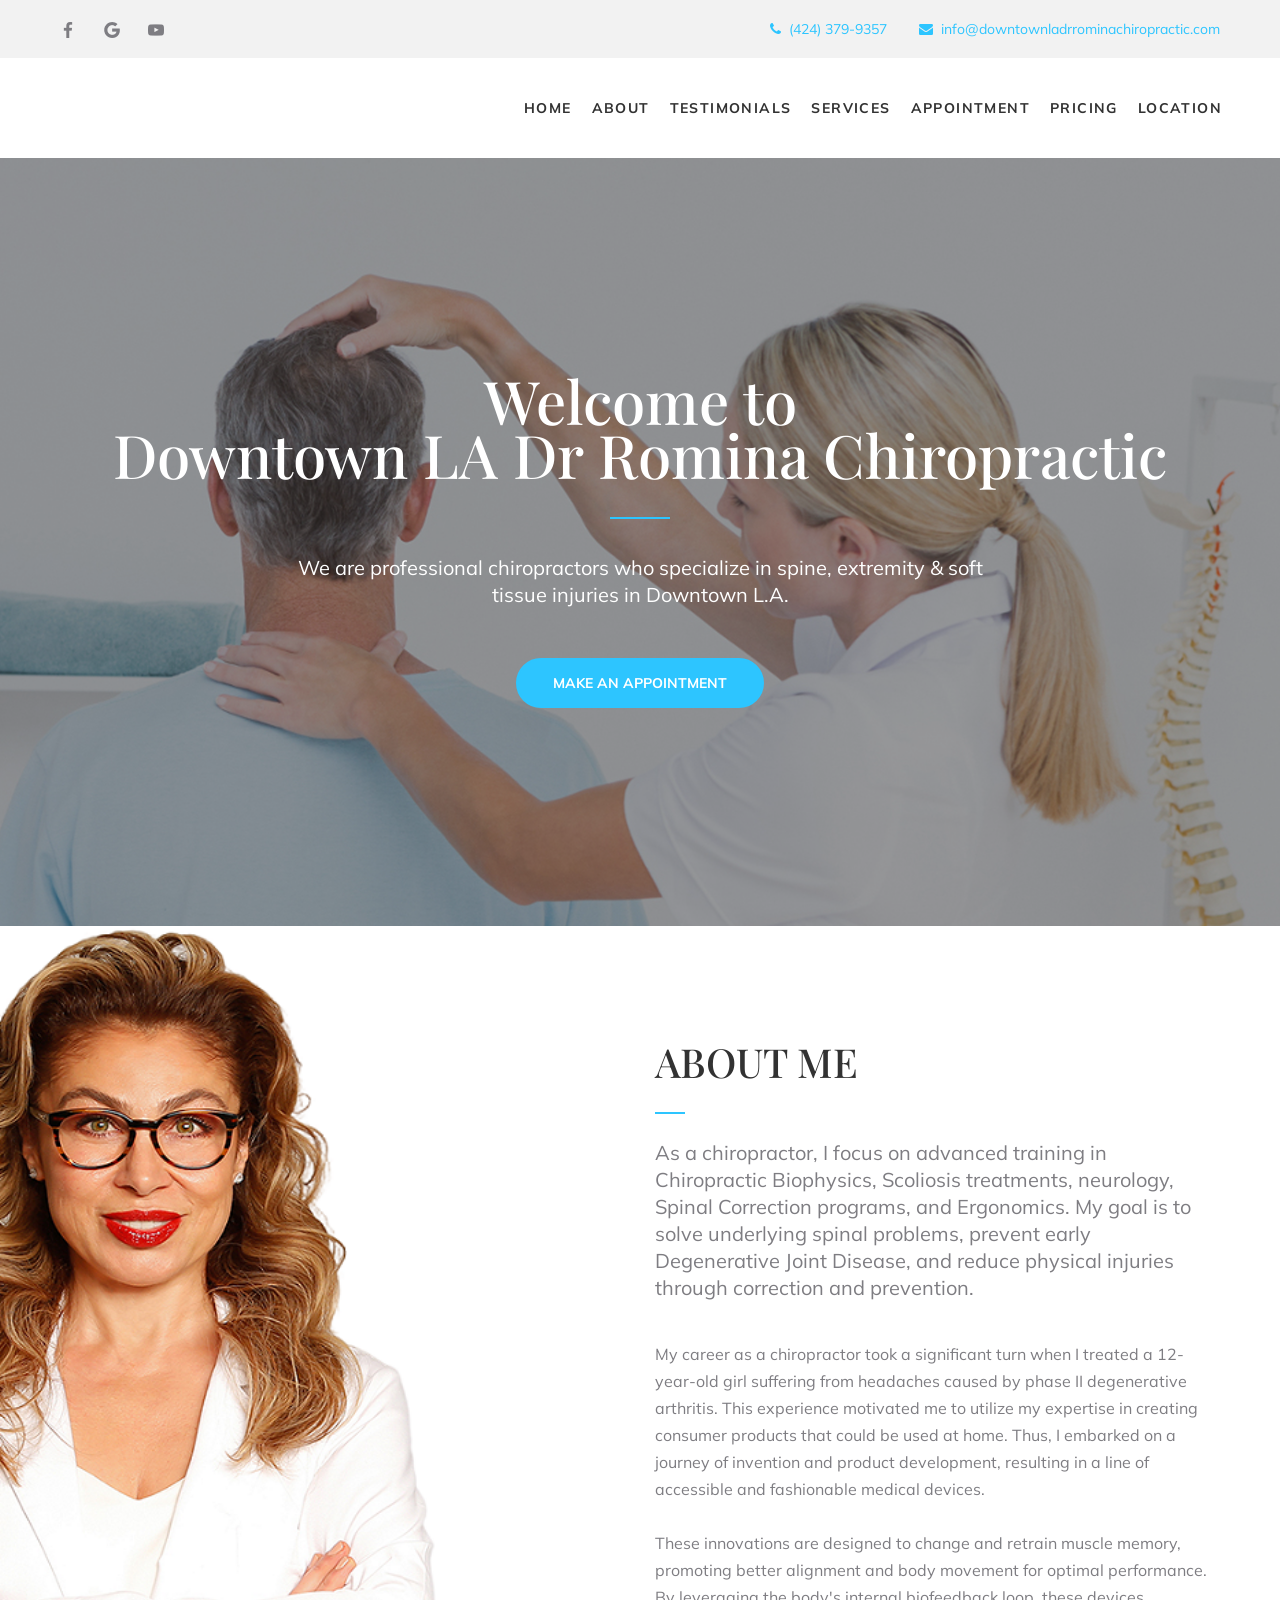
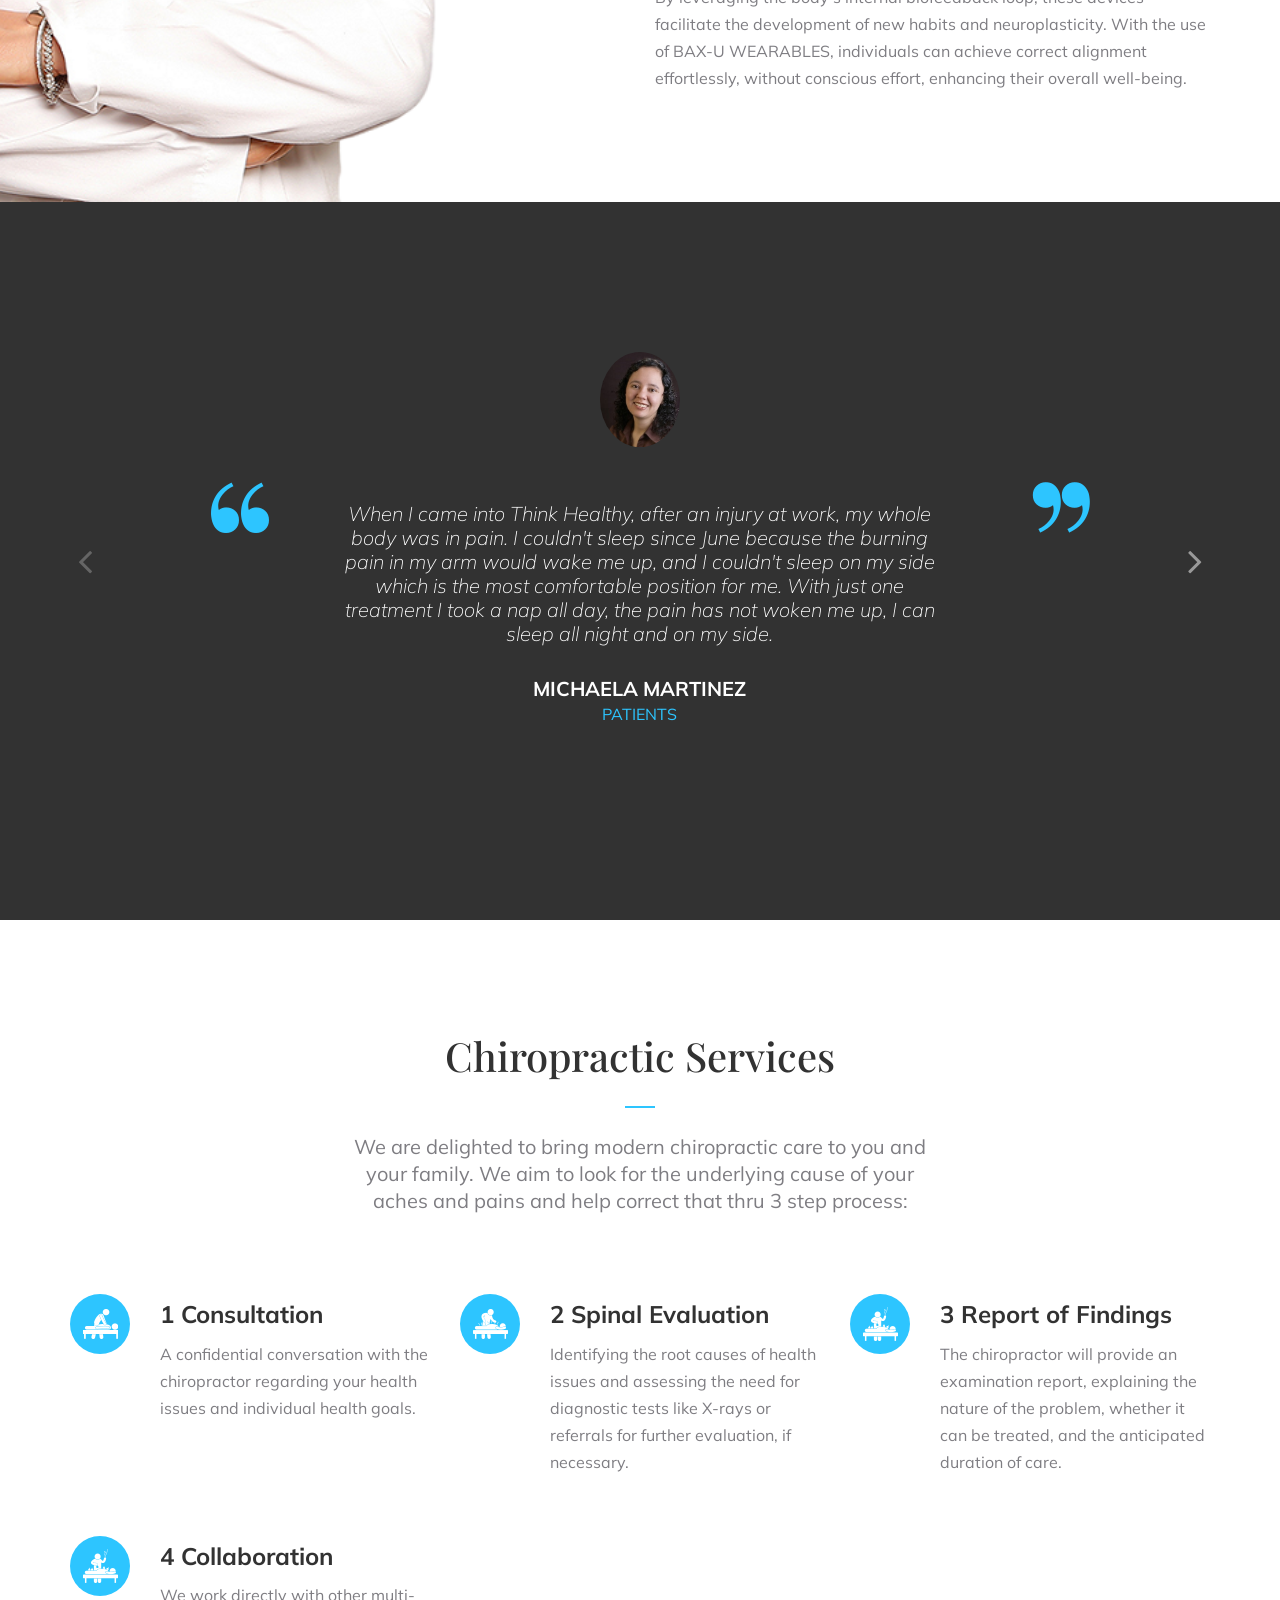
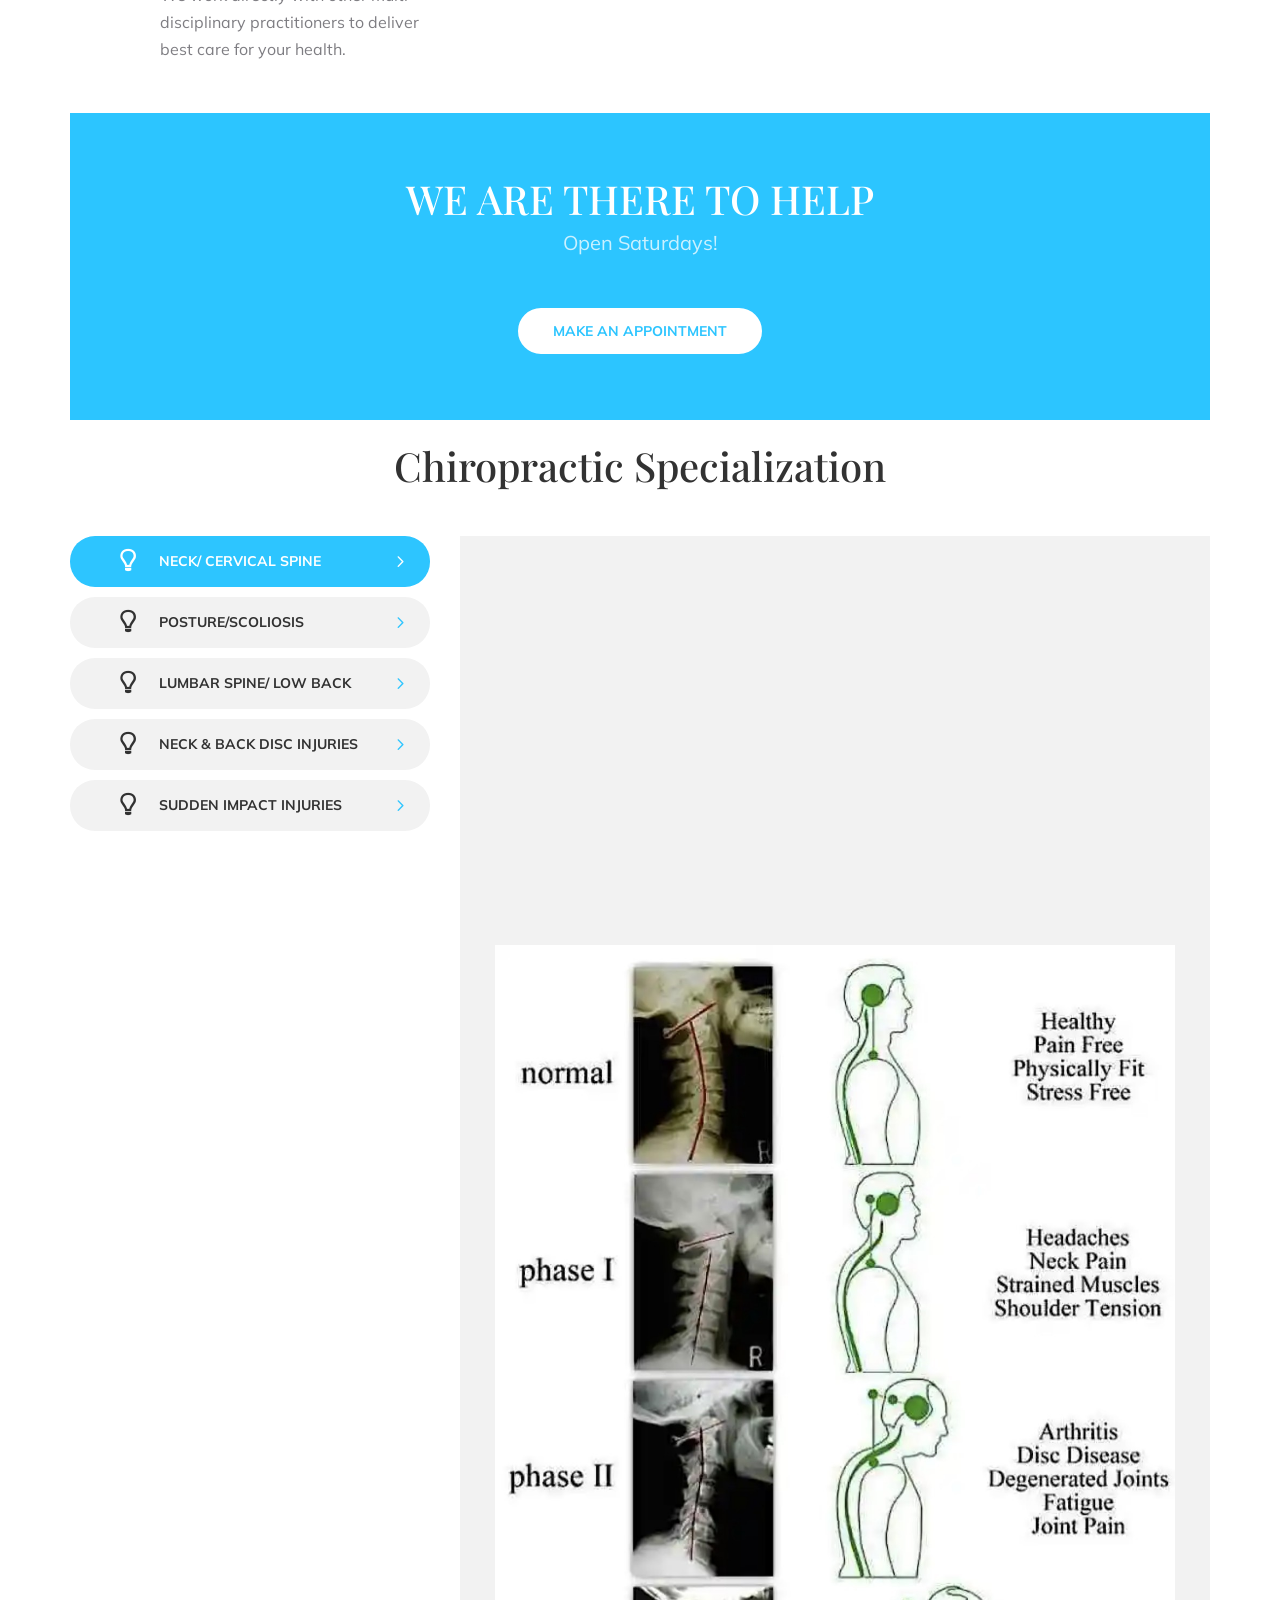
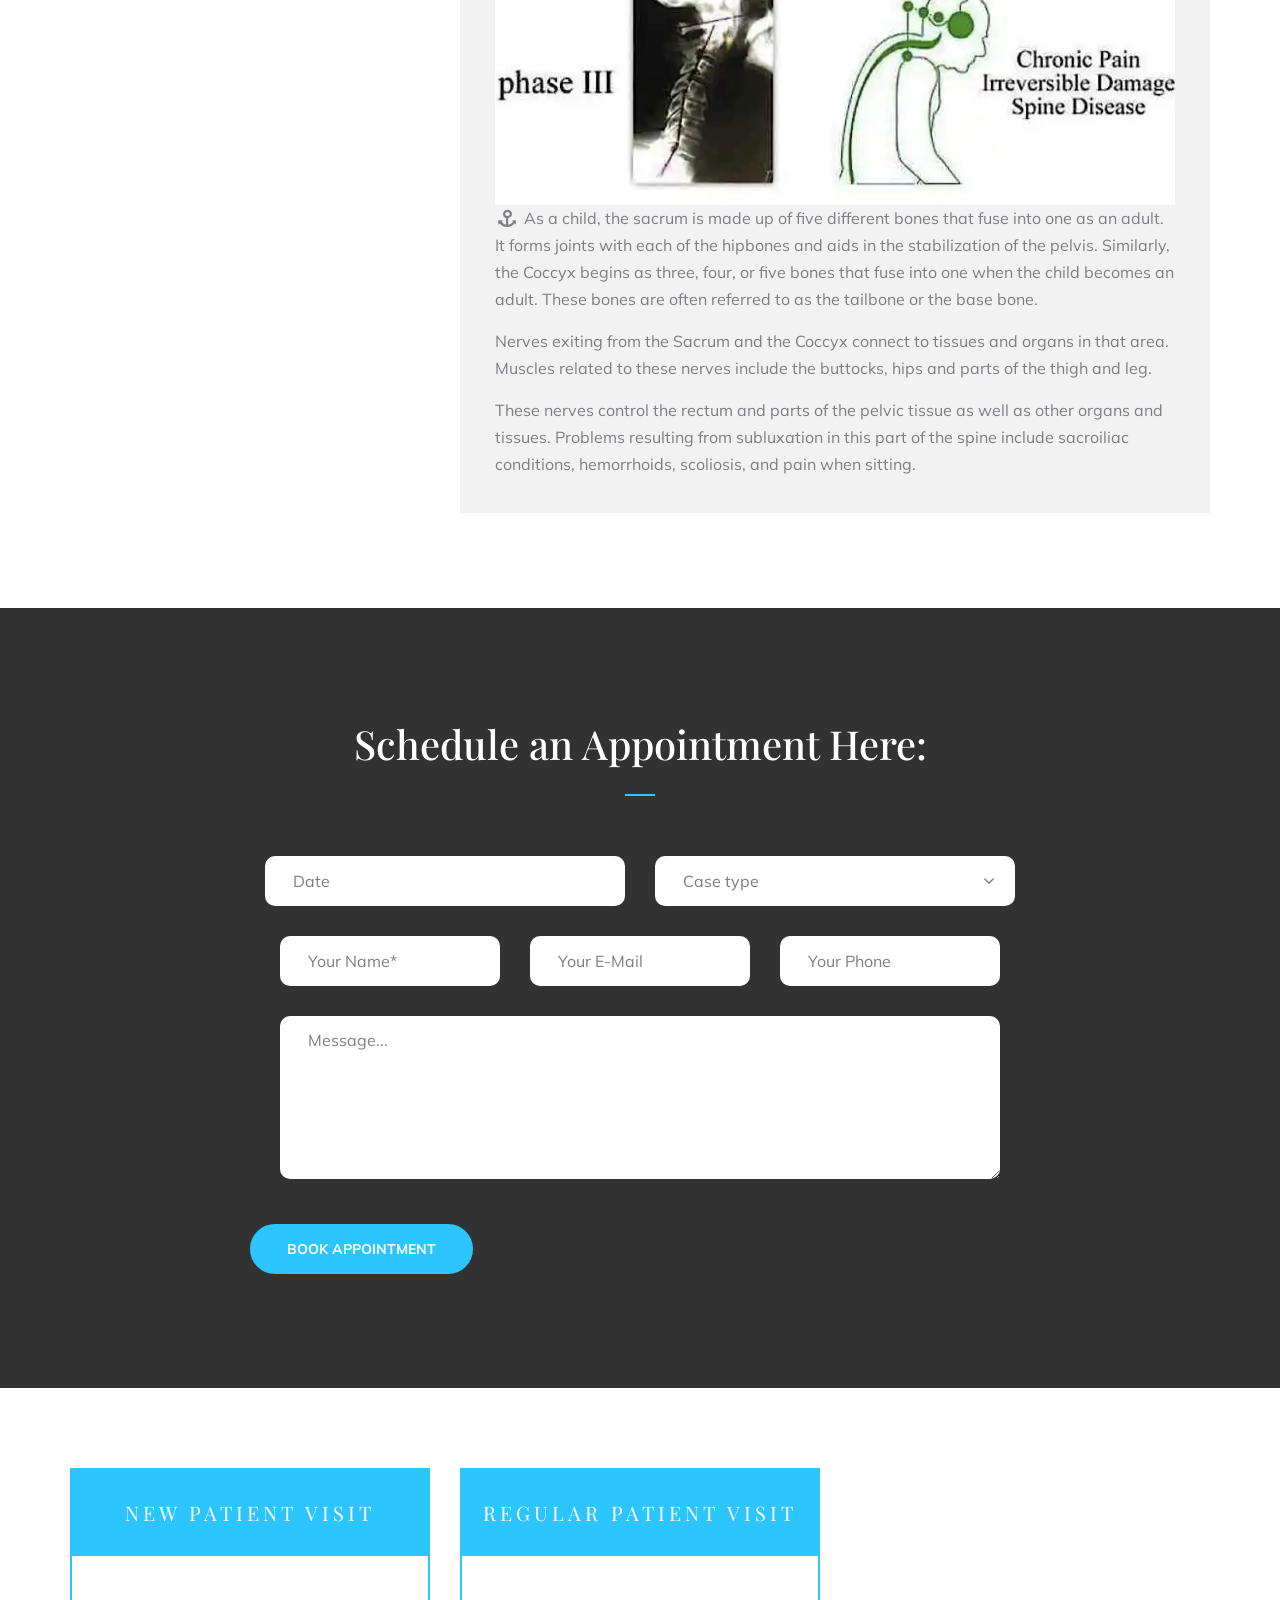
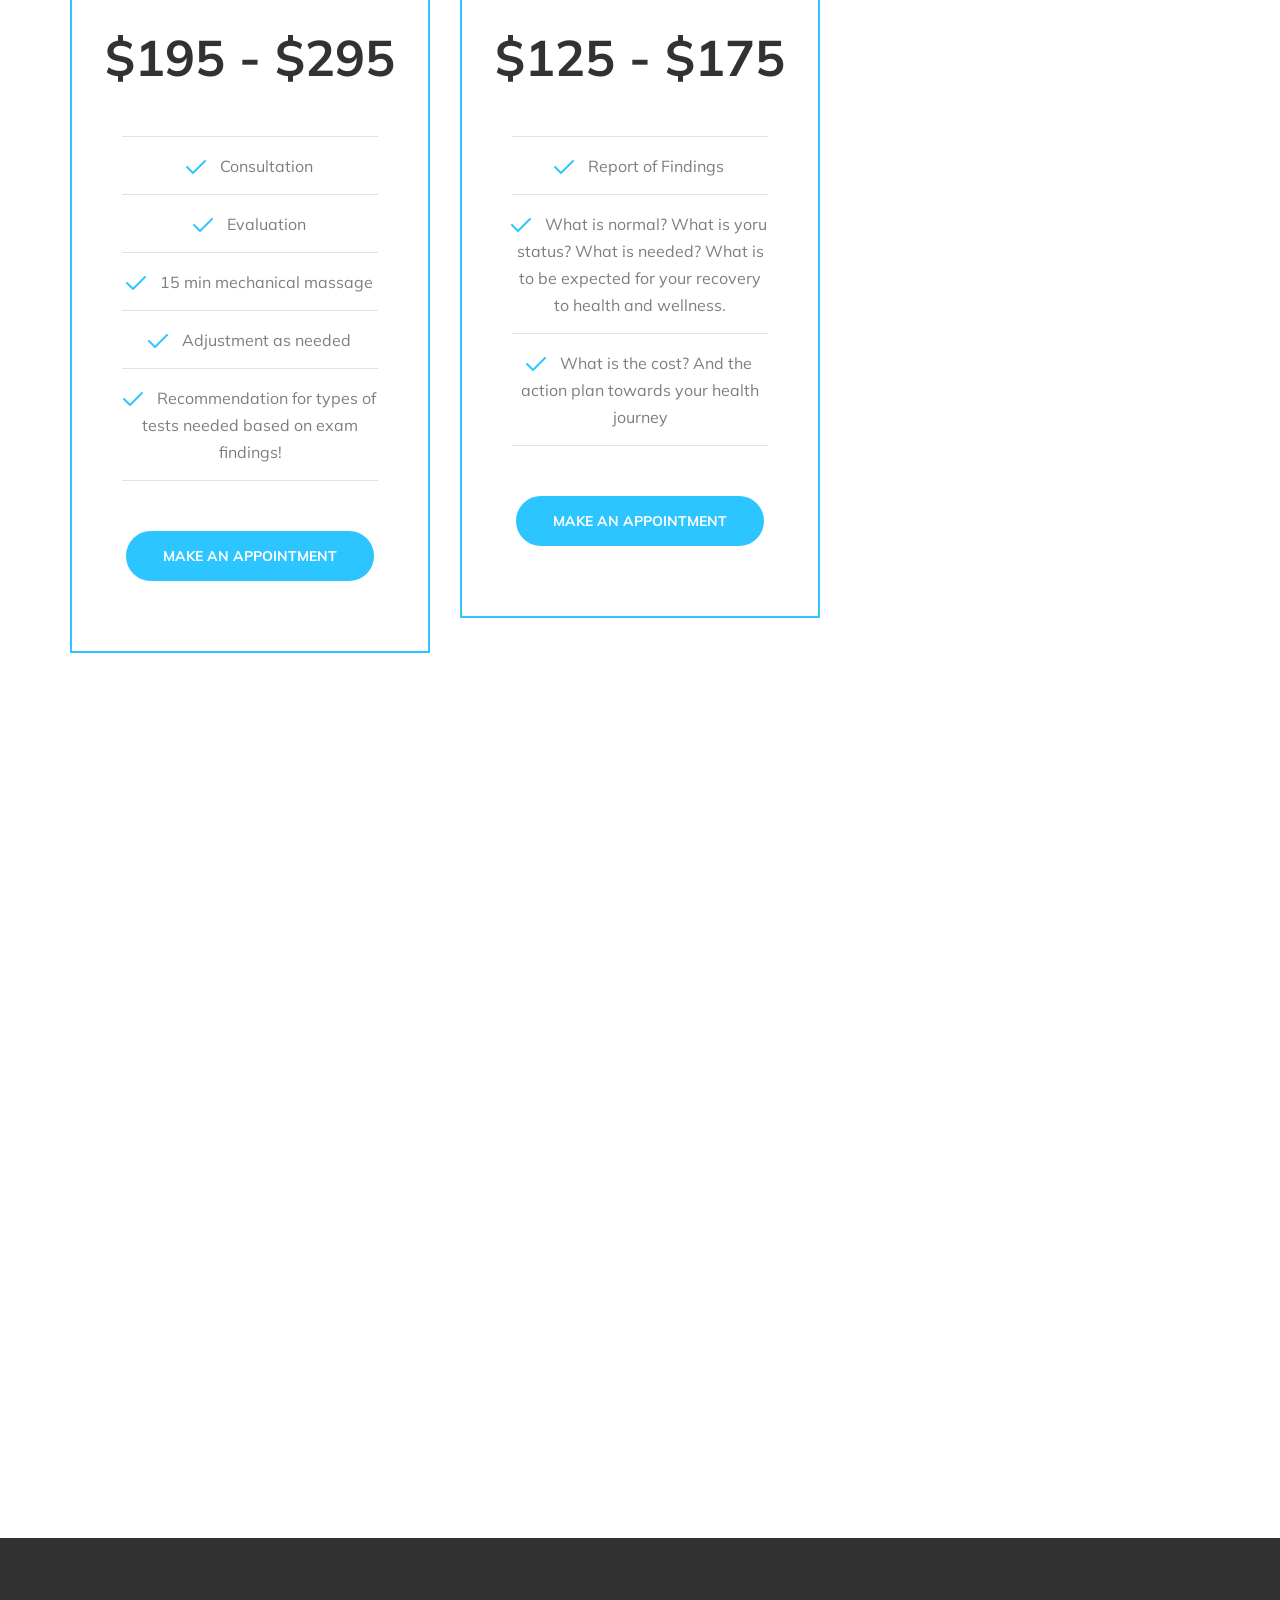
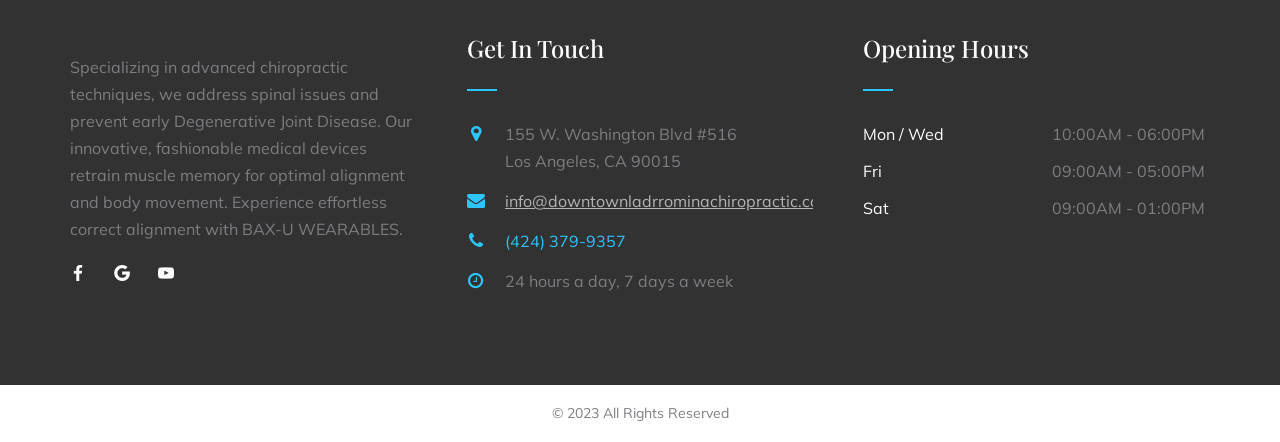
==== index.html @ 8f4de3f7 "change file name" ====
<!DOCTYPE html>
<!--[if lt IE 7]>      <html class="no-js lt-ie9 lt-ie8 lt-ie7"> <![endif]-->
<!--[if IE 7]>         <html class="no-js lt-ie9 lt-ie8"> <![endif]-->
<!--[if IE 8]>         <html class="no-js lt-ie9"> <![endif]-->
<!--[if gt IE 8]><!-->
<html class="no-js">
<!--<![endif]-->

<head>
	<title>Downtown La Dr Romina Chiropractic</title>
	<meta charset="utf-8">
	<!--[if IE]>
		<meta http-equiv="X-UA-Compatible" content="IE=edge">
	<![endif]-->
	<meta name="description" content="">
	<meta name="viewport" content="width=device-width, initial-scale=1">

	<!-- Place favicon.ico and apple-touch-icon.png in the root directory -->

	<link rel="stylesheet" href="css/bootstrap.min.css">
	<link rel="stylesheet" href="css/animations.css">
	<link rel="stylesheet" href="css/fonts.css">
	<link rel="stylesheet" href="css/main.css" id="color-switcher-link">
	<script src="js/vendor/modernizr-2.6.2.min.js"></script>

	<!--[if lt IE 9]>
		<script src="js/vendor/html5shiv.min.js"></script>
		<script src="js/vendor/respond.min.js"></script>
		<script src="js/vendor/jquery-1.12.4.min.js"></script>
	<![endif]-->

</head>

<body>
	<!--[if lt IE 9]>
		<div class="bg-danger text-center">You are using an <strong>outdated</strong> browser. Please <a href="http://browsehappy.com/" class="highlight">upgrade your browser</a> to improve your experience.</div>
	<![endif]-->

	<div class="preloader">
		<div class="preloader_image"></div>
	</div>

	<!-- search modal -->
	<div class="modal" tabindex="-1" role="dialog" aria-labelledby="search_modal" id="search_modal">
		<button type="button" class="close" data-dismiss="modal" aria-label="Close">
			<span aria-hidden="true">
				<i class="rt-icon2-cross2"></i>
			</span>
		</button>
		<div class="widget widget_search">
			<form method="get" class="searchform search-form form-inline" action="./">
				<div class="form-group">
					<input type="text" value="" name="search" class="form-control" placeholder="Search keyword" id="modal-search-input">
				</div>
				<button type="submit" class="theme_button">Search</button>
			</form>
		</div>
	</div>

	<!-- Unyson messages modal -->
	<div class="modal fade" tabindex="-1" role="dialog" id="messages_modal">
		<div class="fw-messages-wrap ls with_padding">
			<!-- Uncomment this UL with LI to show messages in modal popup to your user: -->
			<!--		
		<ul>
			<li>Message To User</li>
		</ul>
		-->

		</div>
	</div>
	<!-- eof .modal -->

	<!-- wrappers for visual page editor and boxed version of template -->
	<div id="canvas">
		<div id="box_wrapper">

			<!-- template sections -->

			<section class="page_topline ls ms section_padding_15 table_section">
				<div class="container-fluid">
					<div class="row">
						<div class="col-sm-3 text-center text-md-left">
							<div class="page_social_icons">
									<a class="social-icon soc-facebook" href="https://www.facebook.com/profile.php?id=100067040761214" title="Facebook"></a>
									<a class="social-icon soc-google" href="https://g.page/r/CWma6U66ZkLtEB0/review" title="Google"></a>
									<a class="social-icon soc-youtube" href="https://www.youtube.com/channel/UCibjf8Z3JRPcTM2vK16Mhmg" title="LinkedIn"></a>
							</div>
						</div>

						<div class="col-sm-9 text-center text-md-right">


							<div class="media small-teaser">
								<div class="media-left">
									<i class="fa fa-phone highlight"></i>
								</div>
								<div class="media-body">
									<a href="tel:4243799357">(424) 379-9357</a>
									
								</div>
							</div>


							<div class="media small-teaser">
								<div class="media-left">
									<i class="fa fa-envelope highlight"></i>
								</div>
								<div class="media-body">
									<a href="mailto:info@downtownladrrominachiropractic.com">info@downtownladrrominachiropractic.com</a>
									

								</div>
							</div>

						</div>

					</div>
				</div>
			</section>

			<header class="page_header header_white table_section table_section_md columns_margin_0 toggler_right">
				<div class="container-fluid">
					<div class="row">
						<div class="col-md-4">
							<a href="./" class="logo">
								<img src="images/17.PNG" alt="">
							</a>
							<span class="toggle_menu">
								<span></span>
							</span>
						</div>
						<!-- eof .header_left_logo -->
						<div class="col-md-8 text-right">
							<!-- main nav start -->
							<nav class="mainmenu_wrapper">
								<ul class="mainmenu nav sf-menu">
									<li class="active">
										<a href="index_singlepage.html">Home</a>
									</li>

									<li>
										<a href="#about">About</a>
									</li>

									<li>
										<a href="#testimonials">Testimonials</a>
									</li>

									<li>
										<a href="#services">Services</a>
									</li>

									<li>
										<a href="#appointment">Appointment</a>
									</li>
										<li>
										<a href="#pricing">Pricing</a>
									</li>

									<li>
										<a href="#blog">Location</a>
									</li>

								</ul>
							</nav>
							<!-- eof main nav -->
						</div>
						<!-- eof .header_mainmenu -->
					</div>
				</div>
			</header>

			<section class="intro_section page_mainslider ds">
				<div class="flexslider" data-nav="false">
					<ul class="slides">

						<li>
							<img src="images/new/banner/1.jpg" alt="">
							<div class="container">
								<div class="row">
									<div class="col-sm-12 text-center">
										<div class="slide_description_wrapper">
											<div class="slide_description">
												<div class="intro-layer" data-animation="fadeInUp">
													<h3>
														Welcome to 
														<br> Downtown LA Dr Romina Chiropractic
													</h3>
													<hr class="divider_60_2 main_bg_color">
												</div>
												<div class="intro-layer" data-animation="fadeInUp">
													<p>
														We are professional chiropractors who specialize in spine, extremity & soft tissue injuries in Downtown L.A.
													</p>
												</div>
												<div class="intro-layer" data-animation="fadeInUp">
													<a class="theme_button color1" href="#appointment">Make an appointment</a>
												</div>
											</div>
											<!-- eof .slide_description -->
										</div>
										<!-- eof .slide_description_wrapper -->
									</div>
									<!-- eof .col-* -->
								</div>
								<!-- eof .row -->
							</div>
							<!-- eof .container -->
						</li>


					</ul>
				</div>
				<!-- eof flexslider -->
			</section>

			<section id="about" class="ls section_padding_100 background_cover section_about">
				<div class="container">
					<div class="row">
						<div class="col-md-6 col-md-offset-6">
							<h2 class="section_header">ABOUT ME</h2>
							<hr class="divider_30_2 main_bg_color">
							<p class="fontsize_20 bottommargin_40">
								As a chiropractor, I focus on advanced training in Chiropractic Biophysics, Scoliosis treatments, neurology, Spinal Correction programs, and Ergonomics. My goal is to solve underlying spinal problems, prevent early Degenerative Joint Disease, and reduce physical injuries through correction and prevention.
							</p>
							<p>
								My career as a chiropractor took a significant turn when I treated a 12-year-old girl suffering from headaches caused by phase II degenerative arthritis. This experience motivated me to utilize my expertise in creating consumer products that could be used at home. Thus, I embarked on a journey of invention and product development, resulting in a line of accessible and fashionable medical devices. <br><br>These innovations are designed to change and retrain muscle memory, promoting better alignment and body movement for optimal performance. By leveraging the body's internal biofeedback loop, these devices facilitate the development of new habits and neuroplasticity. With the use of BAX-U WEARABLES, individuals can achieve correct alignment effortlessly, without conscious effort, enhancing their overall well-being.
							</p>
						</div>
					</div>
				</div>
			</section>

			<section id="testimonials" class="ds parallax page_testimonials section_padding_100">
				<div class="container">
					<div class="row">
						<div class="col-sm-12 text-center">
							<div class="owl-carousel" data-responsive-lg="1" data-responsive-md="1" data-responsive-sm="1" data-nav="true" data-margin="0">
								<blockquote class="with_quotes">
									<a href="" class="media">
										<img src="images/new/testimonial/mm.jpg" alt="" />
									</a>
									When I came into Think Healthy, after an injury at work, my whole body was in pain. I couldn't sleep since June because the burning pain in my arm would wake me up, and I couldn't sleep on my side which is the most comfortable position for me. With just one treatment I took a nap all day, the pain has not woken me up, I can sleep all night and on my side.
									<div class="item-meta lightfont">
										<h4 class="muli">
											MICHAELA MARTINEZ
										</h4>
										<p>Patients</p>
									</div>
								</blockquote>

								<blockquote class="with_quotes">
									<a href="" class="media">
										<img src="images/new/testimonial/mt.jpeg" alt="" />
									</a>
									I was recently diagnosed with T.M.J., and for the past week I'd been experiencing tremendous pain in my jaw and inner ear. The pain happened to be the worst on the day of my appointment with Dr G. She heard me out, treated the pain with and adjustment. I immediately felt relief! I feel much better and am so glad I came in today!
									<div class="item-meta lightfont">
										<h4 class="muli">
											MATTHEW MILLER
										</h4>
										<p>Patients</p>
									</div>
								</blockquote>

								<blockquote class="with_quotes">
									<a href="" class="media">
										<img src="images/new/testimonial/sp.jpg" alt="" />
									</a>
									I am a 63 year old woman who has been suffering with sciatica for two years. It has been extremely painful. I have had cortisone shots in my back, it helped only briefly. Dr. Romina Ghassemi was recommended to me by my daughter in law. What a life saver Dr. Ghassemi has been. It's amazing how you adjust your life to deal with health issues and I had no idea until Romina asked me to think about it. As my treatments continued I was startled by the activities I was able to resume again.
									<div class="item-meta lightfont">
										<h4 class="muli">
											SHARON PERRY
										</h4>
										<p>Patients</p>
									</div>
								</blockquote>
								<blockquote class="with_quotes">
									<a href="" class="media">
										<img src="images/new/testimonial/kv.jpg" alt="" />
									</a>
									When I just started the treatment after a car accident I was feeling so bad, my arm, my hand and my right shoulder hurted me so badly that I thought I will take forever to recover. But thanks to Dr. Romina's treatment I'm feeling much better just in a couple of months. The pain decreased from 100% to 20%. I'm still getting adjusted, exercised, and I believed. Thanks to Dr. Romina and her staff I'll be back to normal soon.
									<div class="item-meta lightfont">
										<h4 class="muli">
											KAILA VIVAS
										</h4>
										<p>Patients</p>
									</div>
								</blockquote>

							</div>
						</div>
					</div>
				</div>
			</section>

			<section id="services" class="ls section_padding_top_100 section_padding_bottom_75">
				<div class="container">
					<div class="row">
						<div class="col-sm-12 text-center">
							<h2 class="section_header">Chiropractic Services</h2>
							<hr class="divider_30_2 main_bg_color">
							<p>We are delighted to bring modern chiropractic care to you and your family.  We aim to look for the underlying cause of your aches and pains and help correct that thru 3 step process:</p>
						</div>
					</div>
					<div class="row columns_margin_bottom_50 topmargin_60">
						<div class="col-md-4 col-sm-6">
							<div class="teaser media">
								<div class="media-left">
									<div class="teaser_icon main_bg_color round size_small">
										<img src="images/services-icons/spinal.png" alt="" />
									</div>
								</div>
								<div class="media-body toppadding_5">
									<h3 class="muli">
										<a href="service-single.html">1 Consultation</a>
									</h3>

									<p>A confidential conversation with the chiropractor regarding your health issues and individual health goals.</p>
								</div>
							</div>
						</div>
						<div class="col-md-4 col-sm-6">
							<div class="teaser media">
								<div class="media-left">
									<div class="teaser_icon main_bg_color round size_small">
										<img src="images/services-icons/acupuncture.png" alt="" />
									</div>
								</div>
								<div class="media-body toppadding_5">
									<h3 class="muli">
										<a href="service-single.html">2 Spinal Evaluation</a>
									</h3>

									<p>
										Identifying the root causes of health issues and assessing the need for diagnostic tests like X-rays or referrals for further evaluation, if necessary.</p>
								</div>
							</div>
						</div>
						<div class="col-md-4 col-sm-6 clear-sm">
							<div class="teaser media">
								<div class="media-left">
									<div class="teaser_icon main_bg_color round size_small">
										<img src="images/services-icons/electrotherapy.png" alt="" />
									</div>
								</div>
								<div class="media-body toppadding_5">
									<h3 class="muli">
										<a href="service-single.html">3 Report of Findings</a>
									</h3>

									<p>
										The chiropractor will provide an examination report, explaining the nature of the problem, whether it can be treated, and the anticipated duration of care.	</p>
								</div>
							</div>
						</div>
						<div class="col-md-4 col-sm-6 clear-sm">
							<div class="teaser media">
								<div class="media-left">
									<div class="teaser_icon main_bg_color round size_small">
										<img src="images/services-icons/electrotherapy.png" alt="" />
									</div>
								</div>
								<div class="media-body toppadding_5">
									<h3 class="muli">
										<a href="service-single.html">4 Collaboration</a>
									</h3>

									<p>
										We work directly with other multi-disciplinary practitioners to deliver best care for your health. </p>
								</div>
							</div>
						</div>
					</div>
						<section class="cs section_padding_50 section_action parallax">
				<div class="container">
					<div class="row">
						<div class="col-sm-12 text-center">
							<h2 class="section_header">WE ARE THERE TO HELP</h2>
							<p>Open Saturdays!</p>
							<p>
								<p class="topmargin_50">
									<a href="#appointment" class="theme_button color1">Make an Appointment</a>
								</p>
						</div>
					</div>
				</div>
			</section>
					<div class="row">
						<div class="col-md-12">
							<div class="row">
								<div class="col-md-12">
									<center><h2 class="section_header">Chiropractic Specialization</h2></center> 
								</div>
							</div>
							<div class="row vertical-tabs">
								<div class="col-sm-4">

									<!-- Nav tabs -->
									<ul class="nav" role="tablist">
										<li class="active">
											<a href="#vertical-tab1" role="tab" data-toggle="tab">
												<i class="rt-icon2-light-bulb"></i> Neck/ cervical spine
											</a>
										</li>
										<li>
											<a href="#vertical-tab2" role="tab" data-toggle="tab">
												<i class="rt-icon2-light-bulb"></i> Posture/Scoliosis
											</a>
										</li>
										<li>
											<a href="#vertical-tab3" role="tab" data-toggle="tab">
												<i class="rt-icon2-light-bulb"></i> Lumbar spine/ Low back
											</a>
										</li>
										<li>
											<a href="#vertical-tab4" role="tab" data-toggle="tab">
												<i class="rt-icon2-light-bulb"></i> Neck & Back Disc injuries
											</a>
										</li>
										<li>
											<a href="#vertical-tab5" role="tab" data-toggle="tab">
												<i class="rt-icon2-light-bulb"></i> Sudden Impact Injuries
											</a>
										</li>
									</ul>
								</div>

								<div class="col-sm-8">

									<!-- Tab panes -->
									<div class="tab-content">
										<div class="tab-pane fade in active" id="vertical-tab1">
											<iframe width="680" height="366" src="https://www.youtube.com/embed/RNUpMNd_u1U?si=Xyyo3lmMHwm8t1ST&amp;start=318" title="YouTube video player" frameborder="0" allow="accelerometer; autoplay; clipboard-write; encrypted-media; gyroscope; picture-in-picture; web-share" allowfullscreen></iframe>
											<div class="centered-image">
												<img src="images/new/services/neck_cervical_spine.jpg" alt="Ne Cervical Spine">
											  </div>
											<p>
												<i class="rt-icon2-anchor"></i> As a child, the sacrum is made up of five different bones that fuse into one as an adult. It forms joints with each of the hipbones and aids in the stabilization of the pelvis. Similarly, the Coccyx begins as three, four, or five bones that fuse into one when the child becomes an adult. These bones are often referred to as the tailbone or the base bone.</p>
											<p>Nerves exiting from the Sacrum and the Coccyx connect to tissues and organs in that area. Muscles related to these nerves include the buttocks, hips and parts of the thigh and leg.</p>
											<p>These nerves control the rectum and parts of the pelvic tissue as well as other organs and tissues. Problems resulting from subluxation in this part of the spine include sacroiliac conditions, hemorrhoids, scoliosis, and pain when sitting.</p>
										</div>
										<div class="tab-pane fade" id="vertical-tab2">
											<iframe width="680" height="366" src="https://www.youtube.com/embed/0qR-Yfw9fOI?si=iuLVEfHtE6Mhz5IX&amp;start=129" title="YouTube video player" frameborder="0" allow="accelerometer; autoplay; clipboard-write; encrypted-media; gyroscope; picture-in-picture; web-share" allowfullscreen></iframe> 	
											<p>
												<i class="rt-icon2-anchor"></i>If you're experiencing neck pain, stiffness, headaches, or other discomfort in the cervical region, chiropractic care can provide effective relief and improve your overall well-being.</p>
												<p>At our office your treatment focuses on the alignment and mobility of the spine, including the cervical vertebrae. Through gentle adjustments and manual techniques, chiropractors aim to restore proper spinal alignment, relieve nerve compression, and alleviate muscular tension in the neck and surrounding areas.</p>
												<div class="centered-image">
													<img src="images/new/services/thoracic_spine.png" alt="Thoracic Spine">
													</div>
											<p>By addressing the root cause of cervical spine symptoms, chiropractic care offers both short-term relief and long-term benefits. Regular adjustments can help improve joint function, reduce inflammation, and enhance the body's natural healing abilities. This approach not only relieves immediate discomfort but also promotes long-lasting spinal health and prevents future issues.</p>
											<p>Our team also emphasizes the importance of personalized care. They will assess your condition, medical history, and lifestyle factors to tailor a treatment plan that suits your unique needs. In addition to adjustments, chiropractors may incorporate therapeutic exercises, stretches, ergonomic recommendations, and lifestyle advice to optimize your recovery and prevent recurrences.</p>
											<p>Are you seeking a drug-free and non-invasive option for managing cervical spine symptoms? This natural approach minimizes the risk of adverse side effects commonly associated with medications or surgery.</p>
											<p>Don't let cervical spine symptoms hold you back. Experience the benefits of chiropractic treatment and regain your comfort, mobility, and overall quality of life. Contact our clinic today to schedule an appointment with our skilled chiropractic team.</p>
										</div>
										<div class="tab-pane fade" id="vertical-tab3">
											<!-- <div class="centered-image">
												<img src="images/new/services/Thoracic-Spine.jpg" alt="Thoracic Spine">
											  </div> -->
												<iframe width="680" height="366" src="https://www.youtube.com/embed/0qR-Yfw9fOI?si=bl9_1KREjCuWks-r&amp;start=41" title="YouTube video player" frameborder="0" allow="accelerometer; autoplay; clipboard-write; encrypted-media; gyroscope; picture-in-picture; web-share" allowfullscreen></iframe>
											<p>
												<i class="rt-icon2-anchor"></i>Are you experiencing discomfort in your lower back or the radiating pain along your sciatic nerve, chiropractic care can provide effective relief and improve your overall quality of life.</p>
											<p>Low back pain and sciatica can be debilitating conditions that affect daily activities and hinder mobility. Chiropractors specialize in diagnosing and treating these conditions by focusing on the alignment and function of the spine. Through gentle adjustments and targeted techniques, chiropractic care aims to restore proper spinal alignment, alleviate nerve compression, and reduce inflammation in the affected areas.</p>
											<p>Our clinic treatment for low back pain and sciatica offers both immediate relief and long-term benefits. By addressing the root cause of the symptoms, chiropractic care helps to alleviate pain, improve joint function, and promote the body's natural healing processes. Regular adjustments can restore proper spinal alignment, reduce pressure on the affected nerves, and enhance overall spinal health, leading to long-lasting pain relief and improved functionality.</p>
											<p>Our clinicians personalize their approach to suit each individual's needs. They will conduct a thorough examination, assess your medical history, and consider lifestyl factors to create a tailored treatment plan. In addition to adjustments, chiropractors may incorporate therapeutic exercises, stretches, and lifestyle recommendations to complement the treatment and promote optimal recovery.</p>
											<p>Take control of your low back pain and sciatica symptoms. Experience the transformative benefits of chiropractic treatment and regain your comfort, mobility, and overall well-being. Contact our clinic today to schedule an appointment with our experienced chiropractic team.</p>
										</div>
										<div class="tab-pane fade" id="vertical-tab4">
											<!-- <div class="centered-image">
												<img src="images/new/services/Lumbar-Spine.jpg" alt="Lumbar Spine">
											  </div> -->
												<iframe width="680" height="366" src="https://www.youtube.com/embed/0qR-Yfw9fOI?si=bl9_1KREjCuWks-r&amp;start=162" title="YouTube video player" frameborder="0" allow="accelerometer; autoplay; clipboard-write; encrypted-media; gyroscope; picture-in-picture; web-share" allowfullscreen></iframe>
											<p>
												<i class="rt-icon2-anchor"></i>Chiropractic care offers valuable benefits for the treatment of cervical and lumbar disc injuries. When it comes to disc injuries in the neck (cervical spine) or lower back (lumbar spine), chiropractors employ specialized techniques to provide relief and promote healing.</p>
											<p>Chiropractic adjustments are a cornerstone of treatment for cervical and lumbar disc injuries. These targeted manipulations help restore proper alignment of the spine, reduce pressure on the discs, and alleviate nerve compression. By realigning the vertebrae, chiropractic adjustments promote improved spinal function and facilitat the body's natural healing processes.</p>
											<p>Furthermore, our clinicians utilize additional modalities and techniques to address disc injuries. Spinal decompression therapy, for instance, involves gently stretching the spine to create negative pressure within the discs. This technique helps alleviate pressure on the injured discs, reduce pain, and promote the flow of oxygen and nutrients to the affected area, aiding in healing.</p>
											<p>In our office we also include supportive therapies such as therapeutic exercises and stretches. These exercises can strengthen the surrounding muscles, improve flexibility, and enhance stability, which are essential for the support and protection of the injured discs. Additionally, chiropractors may provide lifestyle recommendations to minimize aggravating factors and promote optimal healing.</p>
											<p>By taking a holistic approach, chiropractors aim to address not only the symptoms but also the underlying causes of cervical and lumbar disc injuries. This comprehensive treatment strategy can help reduce pain, improve mobility, restore function, and enhance the overall quality of life for individuals with disc injuries.</p>
											<p>Contact our clinic to schedule a consultation with our experienced chiropractic team and take the first step towards a healthier spine.</p>
										</div>
										<div class="tab-pane fade" id="vertical-tab5">
											<!-- <div class="centered-image">
												<img src="images/new/services/Sacrum-Coccyx.jpg" alt="Sacrum and Coccyx">
											  </div> -->
												<iframe width="680" height="366" src="https://www.youtube.com/embed/1dw2JVgLi6E?si=JQsEEArj3gPLlVfd&amp;start=23" title="YouTube video player" frameborder="0" allow="accelerometer; autoplay; clipboard-write; encrypted-media; gyroscope; picture-in-picture; web-share" allowfullscreen></iframe>	
											<p>
												<i class="rt-icon2-anchor"></i>Whiplash is an injury caused by sudden force thru the body that causes the joints and supporting soft tissues to forcibly accelerate forward and then backward, or vice versa, or side to side based on the direction of the blow to the body and the position of the body at time of impact. The injury traumatizes muscles, discs, nerves, and tendons in the area of impact. Whiplash is usually referred to the neck area but this injury can occur at any body parts such as INJURIES in Sports, Auto & even Work. </p>
											<p>At our clinic we offer a innovative successful approach in treating these types of injuries by addressing the patient's Ergonomics at time of impact, Mechanism of injury & with respect to individuals ADL, (activities of daily living). We believe the body is capable of healing if all 3 aspects are addressed during their recovery journey to health and vitality</p>
											<p>Our team emphasizes the importance of personalized care. They will assess your condition, medical history, and lifestyle factors to tailor a treatment plan that suits your unique needs. In addition to adjustments, chiropractors may incorporate therapeutic exercises, stretches, ergonomic recommendations, and lifestyle advice to optimize your recovery and prevent recurrences.</p>
											<p>If you think of a drug-free and non-invasive option for managing cervical spine symptoms? This natural approach minimizes the risk of adverse side effects commonly associated with medications or surgery.</p>
											<p>Don't let the symptoms from sudden impact injury at work, auto or sports hold you back. Experience the benefits of chiropractic treatment and regain your comfort, mobility, and overall quality of life. Contact our clinic today to schedule an appointment with our skilled chiropractic team.</p>
										</div>
									</div>

								</div>


							</div>
						</div>
					</div>
				</div>
			</section>



			<section id="appointment" class="ds parallax section_appointment section_padding_100">
				<div class="container">
					<div class="row">
						<div class="col-md-10 col-lg-8 col-md-offset-1 col-lg-offset-2 text-center">
							<h2 class="section_header">Schedule an Appointment Here:</h2>
							<hr class="divider_30_2 main_bg_color">

							<form class="topmargin_60 to_animate" method="post" action="./" data-animation="fadeInUp">
								<div class="row columns_margin_bottom_15 text-left">
									<div class="col-sm-6">
										<div class="form-group">
											<label for="date" class="sr-only">Date
												<span class="required">*</span>
											</label>
											<input type="text" aria-required="true" size="30" value="" name="date" id="date" class="form-control" placeholder="Date">
										</div>
									</div>
									<div class="col-sm-6">
										<div class="form-group select-group">
											<label for="specialist" class="sr-only">Specialist</label>
											<div class="input-group">
												<select aria-required="true" id="specialist" name="specialist" class="choice empty form-control">
													<option value="" disabled selected data-default>Case type</option>
													<option value="value1">Pain Relief</option>
													<option value="value2">Auto Accident</option>
													<option value="value3">Work Injury</option>
													<option value="value3">Personal Injury</option>
													<option value="value2">Sports Injury</option>
													<option value="value3">Posture Corrections</option>
													<option value="value3">Wellness & Maintainance</option>
												</select>
											</div>
										</div>
									</div>
									<div class="col-sm-12">


									<div class="col-sm-4">
										<div class="form-group">
											<label for="name" class="sr-only">Your Name
												<span class="required">*</span>
											</label>
											<input type="text" size="30" value="" name="name" id="name" class="form-control" required="" placeholder="Your Name*">
										</div>
									</div>
									<div class="col-sm-4">
										<div class="form-group">
											<label for="email" class="sr-only">Your E-Mail</label>
											<input type="text" size="30" value="" name="email" id="email" class="form-control" placeholder="Your E-Mail">
										</div>
									</div>
									<div class="col-sm-4">
										<div class="form-group">
											<label for="phone" class="sr-only">Phone Number
												<span class="required">*</span>
											</label>
											<input type="text" aria-required="true" size="30" value="" name="phone" id="phone" class="form-control" placeholder="Your Phone">
										</div>
									</div>
									<div class="col-sm-12">
										<div class="form-group">
											<label for="comment" class="sr-only">your mobile</label>
											<textarea rows="6" cols="45" name="comment" id="comment" class="form-control" placeholder="Message..."></textarea>
										</div>
									</div>
								</div>
								<p class="form-submit topmargin_30">
									<button type="submit" id="submit" name="submit" class="theme_button color1">Book Appointment</button>
								</p>
							</form>

						</div>
					</div>
				</div>
			</section>
			
			<section id="pricing" class="ls ls section_padding_100 d-flex justify-content-center">
				<div class="container">

					<div class="row">
						<div class="col-sm-4">
							<ul class="price-table style2">
								<li class="plan-name">
									<h3>New Patient Visit</h3>
								</li>
								<li class="plan-price grey">
									<span></span>
									<span style="font-size: 50px">$195 - $295</span>
									<!-- <p> / mo</p> -->
								</li>
								<li class="features-list">
									<ul>
										<li class="enabled">Consultation</li>
										<li class="enabled">Evaluation</li>
										<li class="enabled">15 min mechanical massage</li>
										<li class="enabled">Adjustment as needed</li>
										<li class="enabled">Recommendation for types of tests needed based on exam findings!</li>
									</ul>
								</li>
								<li class="call-to-action">
									<a href="#" class="theme_button color1">MAKE AN APPOINTMENT</a>
								</li>
							</ul>
						</div>

						<div class="col-sm-4">
							<ul class="price-table style2">
								<li class="plan-name">
									<h3>Regular Patient Visit</h3>
								</li>
								<li class="plan-price grey">
									<span></span>
									<span style="font-size: 50px">$125 - $175</span>
								</li>
								<li class="features-list">
									<ul>
										<li class="enabled">Report of Findings</li>
										<li class="enabled">What is normal? What is yoru status? What is needed? What is to be expected for your recovery to health and wellness.</li>
										<li class="enabled">What is the cost? And the action plan towards your health journey</li>
									</ul>
								</li>
								<li class="call-to-action">
									<a href="#" class="theme_button color1">MAKE AN APPOINTMENT</a>
								</li>
							</ul>
						</div>

						<!-- <div class="col-sm-4">
							<ul class="price-table style2">
								<li class="plan-name">
									<h3>Premium Plan</h3>
								</li>
								<li class="plan-price grey">
									<span>$</span>
									<span>99</span>
									<p> / mo</p>
								</li>
								<li class="features-list">
									<ul>
										<li class="enabled">Feature 01</li>
										<li class="enabled">Feature 02</li>
										<li class="enabled">Feature 03</li>
										<li class="enabled">Feature 04</li>
										<li class="enabled">Feature 05</li>
									</ul>
								</li>
								<li class="call-to-action">
									<a href="#" class="theme_button inverse">Sign Up Now</a>
								</li>
							</ul>
						</div> -->

					</div>	
				</div>

			</section>

			<section id="blog" class="ls section_padding_top_100 section_padding_bottom_75">
				<div class="container">
					<section class="page_map" data-address="sydney, australia, Liverpool street">

						<!-- marker description and marker icon goes here -->
						<iframe src="https://www.google.com/maps/embed?pb=!1m18!1m12!1m3!1d3306.4579918819227!2d-118.26882852371308!3d34.0321210731646!2m3!1f0!2f0!3f0!3m2!1i1024!2i768!4f13.1!3m3!1m2!1s0x80c2c7c5312fffff%3A0xed4266ba4ee99a69!2sDowntown%20LA%20Dr%20Romina%20Chiropractic!5e0!3m2!1ses!2sdo!4v1686295180065!5m2!1ses!2sdo" width="1600" height="650" style="border:0;" allowfullscreen="true" loading="lazy" referrerpolicy="no-referrer-when-downgrade"></iframe>
		
					</section>
				</div>
			</section>


			<footer class="page_footer ds section_padding_top_65 section_padding_bottom_50 columns_padding_25">
				<div class="container">

					<div class="row">

						<div class="col-md-4 col-sm-6">

							<a href="./" class="logo bottommargin_15">
								<img src="images/17.PNG" alt="">
							</a>

							<p>
								Specializing in advanced chiropractic techniques, we address spinal issues and prevent early Degenerative Joint Disease. Our innovative, fashionable medical devices retrain muscle memory for optimal alignment and body movement. Experience effortless correct alignment with BAX-U WEARABLES.
							</p>

							<p>
								<a class="social-icon soc-facebook" href="https://www.facebook.com/profile.php?id=100067040761214" title="Facebook"></a>
								<a class="social-icon soc-google" href="https://g.page/r/CWma6U66ZkLtEB0/review" title="Google"></a>
								<a class="social-icon soc-youtube" href="https://www.youtube.com/channel/UCibjf8Z3JRPcTM2vK16Mhmg" title="LinkedIn"></a>
							</p>

						</div>

						<div class="col-md-4 col-sm-6">
							<div class="widget widget_text topmargin_20">
								<h3 class="widget-title">Get In Touch</h3>
								<hr class="divider_30_2 main_bg_color divider_left">
								<div class="media small-teaser">
									<div class="media-left">
										<i class="fa fa-map-marker highlight fontsize_18"></i>
									</div>
									<div class="media-body">
										155 W. Washington Blvd #516<br>Los Angeles, CA 90015

									</div>
								</div>
								<div class="media small-teaser">
									<div class="media-left">
										<i class="fa fa-envelope highlight fontsize_18"></i>
									</div>
									<div class="media-body greylinks underlined-links">
										<a href="mailto:info@downtownladrrominachiropractic.com">info@downtownladrrominachiropractic.com</a>
									</div>
								</div>
								<div class="media small-teaser">
									<div class="media-left">
										<i class="fa fa-phone highlight fontsize_18"></i>
									</div>
									<div class="media-body">
										<a href="tel:4243799357">(424) 379-9357</a>
									</div>
								</div>
								<div class="media small-teaser">
									<div class="media-left">
										<i class="fa fa-clock-o highlight fontsize_18"></i>
									</div>
									<div class="media-body">
										24 hours a day, 7 days a week
									</div>
								</div>
							</div>
						</div>

						<div class="col-md-4 col-sm-12">
							<div class="widget widget_text topmargin_20">
								<h3 class="widget-title">Opening Hours</h3>
								<hr class="divider_30_2 main_bg_color">
								<div class="row columns_margin_top_0">
									<div class="col-xs-6">
										<p class="grey">Mon / Wed </p>
									</div>
									<div class="col-xs-6">
										<p>10:00AM - 06:00PM</p>
									</div>
								</div>
								<div class="row columns_margin_top_0">
									<div class="col-xs-6">
										<p class="grey">Fri</p>
									</div>
									<div class="col-xs-6">
										<p>09:00AM - 05:00PM</p>
									</div>
								</div>
								<div class="row columns_margin_top_0">
									<div class="col-xs-6">
										<p class="grey">Sat</p>
									</div>
									<div class="col-xs-6">
										<p>09:00AM - 01:00PM</p>
									</div>
								</div>
							</div>
						</div>
					</div>
				</div>
			</footer>

			<section class="ls page_copyright table_section section_padding_15">
				<div class="container">
					<div class="row">
						<div class="col-sm-12 text-center">
							<p>&copy; 2023 All Rights Reserved</p>
						</div>
					</div>
				</div>
			</section>

		</div>
		<!-- eof #box_wrapper -->
	</div>
	<!-- eof #canvas -->

	<script src="js/compressed.js"></script>
	<script src="js/main.js"></script>


</body>

</html>
---- css/animations.css ----
/*
==============================================
CSS3 ANIMATION CHEAT SHEET
==============================================

Made by Justin Aguilar

www.justinaguilar.com/animations/

Questions, comments, concerns, love letters:
justin@justinaguilar.com
==============================================
*/

/*
==============================================
slideDown
==============================================
*/


.slideDown{
	animation-name: slideDown;
	-webkit-animation-name: slideDown;

	animation-duration: 1s;
	-webkit-animation-duration: 1s;

	animation-timing-function: ease;
	-webkit-animation-timing-function: ease;

	visibility: visible;
}

@keyframes slideDown {
	0% {
		transform: translateY(-100%);
	}
	50%{
		transform: translateY(8%);
	}
	65%{
		transform: translateY(-4%);
	}
	80%{
		transform: translateY(4%);
	}
	95%{
		transform: translateY(-2%);
	}
	100% {
		transform: translateY(0%);
	}
}

@-webkit-keyframes slideDown {
	0% {
		-webkit-transform: translateY(-100%);
	}
	50%{
		-webkit-transform: translateY(8%);
	}
	65%{
		-webkit-transform: translateY(-4%);
	}
	80%{
		-webkit-transform: translateY(4%);
	}
	95%{
		-webkit-transform: translateY(-2%);
	}
	100% {
		-webkit-transform: translateY(0%);
	}
}

/*
==============================================
slideUp
==============================================
*/


.slideUp{
	animation-name: slideUp;
	-webkit-animation-name: slideUp;

	animation-duration: 1s;
	-webkit-animation-duration: 1s;

	animation-timing-function: ease;
	-webkit-animation-timing-function: ease;

	visibility: visible;
}

@keyframes slideUp {
	0% {
		transform: translateY(100%);
	}
	50%{
		transform: translateY(-8%);
	}
	65%{
		transform: translateY(4%);
	}
	80%{
		transform: translateY(-4%);
	}
	95%{
		transform: translateY(2%);
	}
	100% {
		transform: translateY(0%);
	}
}

@-webkit-keyframes slideUp {
	0% {
		-webkit-transform: translateY(100%);
	}
	50%{
		-webkit-transform: translateY(-8%);
	}
	65%{
		-webkit-transform: translateY(4%);
	}
	80%{
		-webkit-transform: translateY(-4%);
	}
	95%{
		-webkit-transform: translateY(2%);
	}
	100% {
		-webkit-transform: translateY(0%);
	}
}

/*
==============================================
slideLeft
==============================================
*/


.slideLeft{
	animation-name: slideLeft;
	-webkit-animation-name: slideLeft;

	animation-duration: 1s;
	-webkit-animation-duration: 1s;

	animation-timing-function: ease-in-out;
	-webkit-animation-timing-function: ease-in-out;

	visibility: visible;
}

@keyframes slideLeft {
	0% {
		transform: translateX(150%);
	}
	50%{
		transform: translateX(-8%);
	}
	65%{
		transform: translateX(4%);
	}
	80%{
		transform: translateX(-4%);
	}
	95%{
		transform: translateX(2%);
	}
	100% {
		transform: translateX(0%);
	}
}

@-webkit-keyframes slideLeft {
	0% {
		-webkit-transform: translateX(150%);
	}
	50%{
		-webkit-transform: translateX(-8%);
	}
	65%{
		-webkit-transform: translateX(4%);
	}
	80%{
		-webkit-transform: translateX(-4%);
	}
	95%{
		-webkit-transform: translateX(2%);
	}
	100% {
		-webkit-transform: translateX(0%);
	}
}

/*
==============================================
slideRight
==============================================
*/


.slideRight{
	animation-name: slideRight;
	-webkit-animation-name: slideRight;

	animation-duration: 1s;
	-webkit-animation-duration: 1s;

	animation-timing-function: ease-in-out;
	-webkit-animation-timing-function: ease-in-out;

	visibility: visible;
}

@keyframes slideRight {
	0% {
		transform: translateX(-150%);
	}
	50%{
		transform: translateX(8%);
	}
	65%{
		transform: translateX(-4%);
	}
	80%{
		transform: translateX(4%);
	}
	95%{
		transform: translateX(-2%);
	}
	100% {
		transform: translateX(0%);
	}
}

@-webkit-keyframes slideRight {
	0% {
		-webkit-transform: translateX(-150%);
	}
	50%{
		-webkit-transform: translateX(8%);
	}
	65%{
		-webkit-transform: translateX(-4%);
	}
	80%{
		-webkit-transform: translateX(4%);
	}
	95%{
		-webkit-transform: translateX(-2%);
	}
	100% {
		-webkit-transform: translateX(0%);
	}
}

/*
==============================================
slideExpandUp
==============================================
*/


.slideExpandUp{
	animation-name: slideExpandUp;
	-webkit-animation-name: slideExpandUp;

	animation-duration: 1.6s;
	-webkit-animation-duration: 1.6s;

	animation-timing-function: ease-out;
	-webkit-animation-timing-function: ease -out;

	visibility: visible;
}

@keyframes slideExpandUp {
	0% {
		transform: translateY(100%) scaleX(0.5);
	}
	30%{
		transform: translateY(-8%) scaleX(0.5);
	}
	40%{
		transform: translateY(2%) scaleX(0.5);
	}
	50%{
		transform: translateY(0%) scaleX(1.1);
	}
	60%{
		transform: translateY(0%) scaleX(0.9);
	}
	70% {
		transform: translateY(0%) scaleX(1.05);
	}
	80%{
		transform: translateY(0%) scaleX(0.95);
	}
	90% {
		transform: translateY(0%) scaleX(1.02);
	}
	100%{
		transform: translateY(0%) scaleX(1);
	}
}

@-webkit-keyframes slideExpandUp {
	0% {
		-webkit-transform: translateY(100%) scaleX(0.5);
	}
	30%{
		-webkit-transform: translateY(-8%) scaleX(0.5);
	}
	40%{
		-webkit-transform: translateY(2%) scaleX(0.5);
	}
	50%{
		-webkit-transform: translateY(0%) scaleX(1.1);
	}
	60%{
		-webkit-transform: translateY(0%) scaleX(0.9);
	}
	70% {
		-webkit-transform: translateY(0%) scaleX(1.05);
	}
	80%{
		-webkit-transform: translateY(0%) scaleX(0.95);
	}
	90% {
		-webkit-transform: translateY(0%) scaleX(1.02);
	}
	100%{
		-webkit-transform: translateY(0%) scaleX(1);
	}
}

/*
==============================================
expandUp
==============================================
*/


.expandUp{
	animation-name: expandUp;
	-webkit-animation-name: expandUp;

	animation-duration: 0.7s;
	-webkit-animation-duration: 0.7s;

	animation-timing-function: ease;
	-webkit-animation-timing-function: ease;

	visibility: visible;
}

@keyframes expandUp {
	0% {
		transform: translateY(100%) scale(0.6) scaleY(0.5);
	}
	60%{
		transform: translateY(-7%) scaleY(1.12);
	}
	75%{
		transform: translateY(3%);
	}
	100% {
		transform: translateY(0%) scale(1) scaleY(1);
	}
}

@-webkit-keyframes expandUp {
	0% {
		-webkit-transform: translateY(100%) scale(0.6) scaleY(0.5);
	}
	60%{
		-webkit-transform: translateY(-7%) scaleY(1.12);
	}
	75%{
		-webkit-transform: translateY(3%);
	}
	100% {
		-webkit-transform: translateY(0%) scale(1) scaleY(1);
	}
}

/*
==============================================
fadeIn
==============================================
*/

.fadeIn {
	animation-name: fadeIn;
	-webkit-animation-name: fadeIn;

	animation-duration: 1.5s;
	-webkit-animation-duration: 1.5s;

	animation-timing-function: ease-in-out;
	-webkit-animation-timing-function: ease-in-out;

	visibility: visible;
}

@keyframes fadeIn {
	0% {
		transform: scale(0);
		opacity: 0.0;
	}
	60% {
		transform: scale(1.1);
	}
	80% {
		transform: scale(0.9);
		opacity: 1;
	}
	100% {
		transform: scale(1);
		opacity: 1;
	}
}

@-webkit-keyframes fadeIn {
	0% {
		-webkit-transform: scale(0);
		opacity: 0.0;
	}
	60% {
		-webkit-transform: scale(1.1);
	}
	80% {
		-webkit-transform: scale(0.9);
		opacity: 1;
	}
	100% {
		-webkit-transform: scale(1);
		opacity: 1;
	}
}

/*
==============================================
expandOpen
==============================================
*/


.expandOpen{
	animation-name: expandOpen;
	-webkit-animation-name: expandOpen;

	animation-duration: 1.2s;
	-webkit-animation-duration: 1.2s;

	animation-timing-function: ease-out;
	-webkit-animation-timing-function: ease-out;

	visibility: visible;
}

@keyframes expandOpen {
	0% {
		transform: scale(1.8);
	}
	50% {
		transform: scale(0.95);
	}
	80% {
		transform: scale(1.05);
	}
	90% {
		transform: scale(0.98);
	}
	100% {
		transform: scale(1);
	}
}

@-webkit-keyframes expandOpen {
	0% {
		-webkit-transform: scale(1.8);
	}
	50% {
		-webkit-transform: scale(0.95);
	}
	80% {
		-webkit-transform: scale(1.05);
	}
	90% {
		-webkit-transform: scale(0.98);
	}
	100% {
		-webkit-transform: scale(1);
	}	
}

/*
==============================================
bigEntrance
==============================================
*/


.bigEntrance{
	animation-name: bigEntrance;
	-webkit-animation-name: bigEntrance;

	animation-duration: 1.6s;
	-webkit-animation-duration: 1.6s;

	animation-timing-function: ease-out;
	-webkit-animation-timing-function: ease-out;

	visibility: visible;
}

@keyframes bigEntrance {
	0% {
		transform: scale(0.3) rotate(6deg) translateX(-30%) translateY(30%);
		opacity: 0.2;
	}
	30% {
		transform: scale(1.03) rotate(-2deg) translateX(2%) translateY(-2%);
		opacity: 1;
	}
	45% {
		transform: scale(0.98) rotate(1deg) translateX(0%) translateY(0%);
		opacity: 1;
	}
	60% {
		transform: scale(1.01) rotate(-1deg) translateX(0%) translateY(0%);
		opacity: 1;
	}
	75% {
		transform: scale(0.99) rotate(1deg) translateX(0%) translateY(0%);
		opacity: 1;
	}
	90% {
		transform: scale(1.01) rotate(0deg) translateX(0%) translateY(0%);
		opacity: 1;
	}
	100% {
		transform: scale(1) rotate(0deg) translateX(0%) translateY(0%);
		opacity: 1;
	}
}

@-webkit-keyframes bigEntrance {
	0% {
		-webkit-transform: scale(0.3) rotate(6deg) translateX(-30%) translateY(30%);
		opacity: 0.2;
	}
	30% {
		-webkit-transform: scale(1.03) rotate(-2deg) translateX(2%) translateY(-2%);
		opacity: 1;
	}
	45% {
		-webkit-transform: scale(0.98) rotate(1deg) translateX(0%) translateY(0%);
		opacity: 1;
	}
	60% {
		-webkit-transform: scale(1.01) rotate(-1deg) translateX(0%) translateY(0%);
		opacity: 1;
	}
	75% {
		-webkit-transform: scale(0.99) rotate(1deg) translateX(0%) translateY(0%);
		opacity: 1;
	}
	90% {
		-webkit-transform: scale(1.01) rotate(0deg) translateX(0%) translateY(0%);
		opacity: 1;
	}
	100% {
		-webkit-transform: scale(1) rotate(0deg) translateX(0%) translateY(0%);
		opacity: 1;
	}
}

/*
==============================================
hatch
==============================================
*/

.hatch{
	animation-name: hatch;
	-webkit-animation-name: hatch;

	animation-duration: 2s;
	-webkit-animation-duration: 2s;

	animation-timing-function: ease-in-out;
	-webkit-animation-timing-function: ease-in-out;

	transform-origin: 50% 100%;
	-ms-transform-origin: 50% 100%;
	-webkit-transform-origin: 50% 100%; 

	visibility: visible;
}

@keyframes hatch {
	0% {
		transform: rotate(0deg) scaleY(0.6);
	}
	20% {
		transform: rotate(-2deg) scaleY(1.05);
	}
	35% {
		transform: rotate(2deg) scaleY(1);
	}
	50% {
		transform: rotate(-2deg);
	}
	65% {
		transform: rotate(1deg);
	}
	80% {
		transform: rotate(-1deg);
	}
	100% {
		transform: rotate(0deg);
	}					
}

@-webkit-keyframes hatch {
	0% {
		-webkit-transform: rotate(0deg) scaleY(0.6);
	}
	20% {
		-webkit-transform: rotate(-2deg) scaleY(1.05);
	}
	35% {
		-webkit-transform: rotate(2deg) scaleY(1);
	}
	50% {
		-webkit-transform: rotate(-2deg);
	}
	65% {
		-webkit-transform: rotate(1deg);
	}
	80% {
		-webkit-transform: rotate(-1deg);
	}
	100% {
		-webkit-transform: rotate(0deg);
	}
}


/*
==============================================
bounce
==============================================
*/


.bounce{
	animation-name: bounce;
	-webkit-animation-name: bounce;

	animation-duration: 1.6s;
	-webkit-animation-duration: 1.6s;

	animation-timing-function: ease;
	-webkit-animation-timing-function: ease;

	transform-origin: 50% 100%;
	-ms-transform-origin: 50% 100%;
	-webkit-transform-origin: 50% 100%; 
}

@keyframes bounce {
	0% {
		transform: translateY(0%) scaleY(0.6);
	}
	60%{
		transform: translateY(-100%) scaleY(1.1);
	}
	70%{
		transform: translateY(0%) scaleY(0.95) scaleX(1.05);
	}
	80%{
		transform: translateY(0%) scaleY(1.05) scaleX(1);
	}
	90%{
		transform: translateY(0%) scaleY(0.95) scaleX(1);
	}
	100%{
		transform: translateY(0%) scaleY(1) scaleX(1);
	}
}

@-webkit-keyframes bounce {
	0% {
		-webkit-transform: translateY(0%) scaleY(0.6);
	}
	60%{
		-webkit-transform: translateY(-100%) scaleY(1.1);
	}
	70%{
		-webkit-transform: translateY(0%) scaleY(0.95) scaleX(1.05);
	}
	80%{
		-webkit-transform: translateY(0%) scaleY(1.05) scaleX(1);
	}
	90%{
		-webkit-transform: translateY(0%) scaleY(0.95) scaleX(1);
	}
	100%{
		-webkit-transform: translateY(0%) scaleY(1) scaleX(1);
	}
}


/*
==============================================
pulse
==============================================
*/

.pulse{
	animation-name: pulse;
	-webkit-animation-name: pulse;

	animation-duration: 1.5s;
	-webkit-animation-duration: 1.5s;

	animation-iteration-count: infinite;
	-webkit-animation-iteration-count: infinite;
}

@keyframes pulse {
	0% {
		transform: scale(0.95);
		opacity: 0.7;
	}
	50% {
		transform: scale(1);
		opacity: 1;
	}
	100% {
		transform: scale(0.95);
		opacity: 0.7;
	}
}

@-webkit-keyframes pulse {
	0% {
		-webkit-transform: scale(0.95);
		opacity: 0.7;
	}
	50% {
		-webkit-transform: scale(1);
		opacity: 1;
	}
	100% {
		-webkit-transform: scale(0.95);
		opacity: 0.7;
	}
}

/*
==============================================
floating
==============================================
*/

.floating{
	animation-name: floating;
	-webkit-animation-name: floating;

	animation-duration: 1.5s;
	-webkit-animation-duration: 1.5s;

	animation-iteration-count: infinite;
	-webkit-animation-iteration-count: infinite;
}

@keyframes floating {
	0% {
		transform: translateY(0%);
	}
	50% {
		transform: translateY(8%);
	}
	100% {
		transform: translateY(0%);
	}
}

@-webkit-keyframes floating {
	0% {
		-webkit-transform: translateY(0%);
	}
	50% {
		-webkit-transform: translateY(8%);
	}
	100% {
		-webkit-transform: translateY(0%);
	}
}

/*
==============================================
tossing
==============================================
*/

.tossing{
	animation-name: tossing;
	-webkit-animation-name: tossing;

	animation-duration: 2.5s;
	-webkit-animation-duration: 2.5s;

	animation-iteration-count: infinite;
	-webkit-animation-iteration-count: infinite;
}

@keyframes tossing {
	0% {
		transform: rotate(-4deg);
	}
	50% {
		transform: rotate(4deg);
	}
	100% {
		transform: rotate(-4deg);
	}		
}

@-webkit-keyframes tossing {
	0% {
		-webkit-transform: rotate(-4deg);
	}
	50% {
		-webkit-transform: rotate(4deg);
	}
	100% {
		-webkit-transform: rotate(-4deg);
	}
}

/*
==============================================
pullUp
==============================================
*/

.pullUp{
	animation-name: pullUp;
	-webkit-animation-name: pullUp;

	animation-duration: 1.1s;
	-webkit-animation-duration: 1.1s;

	animation-timing-function: ease-out;
	-webkit-animation-timing-function: ease-out;

	transform-origin: 50% 100%;
	-ms-transform-origin: 50% 100%;
	-webkit-transform-origin: 50% 100%; 
}

@keyframes pullUp {
	0% {
		transform: scaleY(0.1);
	}
	40% {
		transform: scaleY(1.02);
	}
	60% {
		transform: scaleY(0.98);
	}
	80% {
		transform: scaleY(1.01);
	}
	100% {
		transform: scaleY(0.98);
	}
	80% {
		transform: scaleY(1.01);
	}
	100% {
		transform: scaleY(1);
	}			
}

@-webkit-keyframes pullUp {
	0% {
		-webkit-transform: scaleY(0.1);
	}
	40% {
		-webkit-transform: scaleY(1.02);
	}
	60% {
		-webkit-transform: scaleY(0.98);
	}
	80% {
		-webkit-transform: scaleY(1.01);
	}
	100% {
		-webkit-transform: scaleY(0.98);
	}
	80% {
		-webkit-transform: scaleY(1.01);
	}
	100% {
		-webkit-transform: scaleY(1);
	}
}

/*
==============================================
pullDown
==============================================
*/

.pullDown{
	animation-name: pullDown;
	-webkit-animation-name: pullDown;

	animation-duration: 1.1s;
	-webkit-animation-duration: 1.1s;

	animation-timing-function: ease-out;
	-webkit-animation-timing-function: ease-out;

	transform-origin: 50% 0%;
	-ms-transform-origin: 50% 0%;
	-webkit-transform-origin: 50% 0%; 
}

@keyframes pullDown {
	0% {
		transform: scaleY(0.1);
	}
	40% {
		transform: scaleY(1.02);
	}
	60% {
		transform: scaleY(0.98);
	}
	80% {
		transform: scaleY(1.01);
	}
	100% {
		transform: scaleY(0.98);
	}
	80% {
		transform: scaleY(1.01);
	}
	100% {
		transform: scaleY(1);
	}			
}

@-webkit-keyframes pullDown {
	0% {
		-webkit-transform: scaleY(0.1);
	}
	40% {
		-webkit-transform: scaleY(1.02);
	}
	60% {
		-webkit-transform: scaleY(0.98);
	}
	80% {
		-webkit-transform: scaleY(1.01);
	}
	100% {
		-webkit-transform: scaleY(0.98);
	}
	80% {
		-webkit-transform: scaleY(1.01);
	}
	100% {
		-webkit-transform: scaleY(1);
	}
}

/*
==============================================
stretchLeft
==============================================
*/

.stretchLeft{
	animation-name: stretchLeft;
	-webkit-animation-name: stretchLeft;

	animation-duration: 1.5s;
	-webkit-animation-duration: 1.5s;

	animation-timing-function: ease-out;
	-webkit-animation-timing-function: ease-out;

	transform-origin: 100% 0%;
	-ms-transform-origin: 100% 0%;
	-webkit-transform-origin: 100% 0%; 
}

@keyframes stretchLeft {
	0% {
		transform: scaleX(0.3);
	}
	40% {
		transform: scaleX(1.02);
	}
	60% {
		transform: scaleX(0.98);
	}
	80% {
		transform: scaleX(1.01);
	}
	100% {
		transform: scaleX(0.98);
	}
	80% {
		transform: scaleX(1.01);
	}
	100% {
		transform: scaleX(1);
	}			
}

@-webkit-keyframes stretchLeft {
	0% {
		-webkit-transform: scaleX(0.3);
	}
	40% {
		-webkit-transform: scaleX(1.02);
	}
	60% {
		-webkit-transform: scaleX(0.98);
	}
	80% {
		-webkit-transform: scaleX(1.01);
	}
	100% {
		-webkit-transform: scaleX(0.98);
	}
	80% {
		-webkit-transform: scaleX(1.01);
	}
	100% {
		-webkit-transform: scaleX(1);
	}
}

/*
==============================================
stretchRight
==============================================
*/

.stretchRight{
	animation-name: stretchRight;
	-webkit-animation-name: stretchRight;

	animation-duration: 1.5s;
	-webkit-animation-duration: 1.5s;

	animation-timing-function: ease-out;
	-webkit-animation-timing-function: ease-out;

	transform-origin: 0% 0%;
	-ms-transform-origin: 0% 0%;
	-webkit-transform-origin: 0% 0%; 
}

@keyframes stretchRight {
	0% {
		transform: scaleX(0.3);
	}
	40% {
		transform: scaleX(1.02);
	}
	60% {
		transform: scaleX(0.98);
	}
	80% {
		transform: scaleX(1.01);
	}
	100% {
		transform: scaleX(0.98);
	}
	80% {
		transform: scaleX(1.01);
	}
	100% {
		transform: scaleX(1);
	}			
}

@-webkit-keyframes stretchRight {
	0% {
		-webkit-transform: scaleX(0.3);
	}
	40% {
		-webkit-transform: scaleX(1.02);
	}
	60% {
		-webkit-transform: scaleX(0.98);
	}
	80% {
		-webkit-transform: scaleX(1.01);
	}
	100% {
		-webkit-transform: scaleX(0.98);
	}
	80% {
		-webkit-transform: scaleX(1.01);
	}
	100% {
		-webkit-transform: scaleX(1);
	}
}



.animated{-webkit-animation-fill-mode:both;-moz-animation-fill-mode:both;-ms-animation-fill-mode:both;-o-animation-fill-mode:both;animation-fill-mode:both;-webkit-animation-duration:1s;-moz-animation-duration:1s;-ms-animation-duration:1s;-o-animation-duration:1s;animation-duration:1s;}.animated.hinge{-webkit-animation-duration:1s;-moz-animation-duration:1s;-ms-animation-duration:1s;-o-animation-duration:1s;animation-duration:1s;}@-webkit-keyframes fadeIn {
	0% {opacity: 0;}	100% {opacity: 1;}
}
/*
@-moz-keyframes fadeIn {
0% {opacity: 0;}
100% {opacity: 1;}
}

@-o-keyframes fadeIn {
0% {opacity: 0;}
100% {opacity: 1;}
}

@keyframes fadeIn {
0% {opacity: 0;}
100% {opacity: 1;}
}

.fadeIn {
-webkit-animation-name: fadeIn;
-moz-animation-name: fadeIn;
-o-animation-name: fadeIn;
animation-name: fadeIn;
}
*/
@-webkit-keyframes fadeInUp {
	0% {
		opacity: 0;
		-webkit-transform: translateY(20px);
	}

	100% {
		opacity: 1;
		-webkit-transform: translateY(0);
	}
}

@-moz-keyframes fadeInUp {
	0% {
		opacity: 0;
		-moz-transform: translateY(20px);
	}

	100% {
		opacity: 1;
		-moz-transform: translateY(0);
	}
}

@-o-keyframes fadeInUp {
	0% {
		opacity: 0;
		-o-transform: translateY(20px);
	}

	100% {
		opacity: 1;
		-o-transform: translateY(0);
	}
}

@keyframes fadeInUp {
	0% {
		opacity: 0;
		transform: translateY(20px);
	}

	100% {
		opacity: 1;
		transform: translateY(0);
	}
}

.fadeInUp {
	-webkit-animation-name: fadeInUp;
	-moz-animation-name: fadeInUp;
	-o-animation-name: fadeInUp;
	animation-name: fadeInUp;
}
@-webkit-keyframes fadeInDown {
	0% {
		opacity: 0;
		-webkit-transform: translateY(-20px);
	}

	100% {
		opacity: 1;
		-webkit-transform: translateY(0);
	}
}

@-moz-keyframes fadeInDown {
	0% {
		opacity: 0;
		-moz-transform: translateY(-20px);
	}

	100% {
		opacity: 1;
		-moz-transform: translateY(0);
	}
}

@-o-keyframes fadeInDown {
	0% {
		opacity: 0;
		-o-transform: translateY(-20px);
	}

	100% {
		opacity: 1;
		-o-transform: translateY(0);
	}
}

@keyframes fadeInDown {
	0% {
		opacity: 0;
		transform: translateY(-20px);
	}

	100% {
		opacity: 1;
		transform: translateY(0);
	}
}

.fadeInDown {
	-webkit-animation-name: fadeInDown;
	-moz-animation-name: fadeInDown;
	-o-animation-name: fadeInDown;
	animation-name: fadeInDown;
}
@-webkit-keyframes fadeInLeft {
	0% {
		opacity: 0;
		-webkit-transform: translateX(-20px);
	}

	100% {
		opacity: 1;
		-webkit-transform: translateX(0);
	}
}

@-moz-keyframes fadeInLeft {
	0% {
		opacity: 0;
		-moz-transform: translateX(-20px);
	}

	100% {
		opacity: 1;
		-moz-transform: translateX(0);
	}
}

@-o-keyframes fadeInLeft {
	0% {
		opacity: 0;
		-o-transform: translateX(-20px);
	}

	100% {
		opacity: 1;
		-o-transform: translateX(0);
	}
}

@keyframes fadeInLeft {
	0% {
		opacity: 0;
		transform: translateX(-20px);
	}

	100% {
		opacity: 1;
		transform: translateX(0);
	}
}

.fadeInLeft {
	-webkit-animation-name: fadeInLeft;
	-moz-animation-name: fadeInLeft;
	-o-animation-name: fadeInLeft;
	animation-name: fadeInLeft;
}
@-webkit-keyframes fadeInRight {
	0% {
		opacity: 0;
		-webkit-transform: translateX(20px);
	}

	100% {
		opacity: 1;
		-webkit-transform: translateX(0);
	}
}

@-moz-keyframes fadeInRight {
	0% {
		opacity: 0;
		-moz-transform: translateX(20px);
	}

	100% {
		opacity: 1;
		-moz-transform: translateX(0);
	}
}

@-o-keyframes fadeInRight {
	0% {
		opacity: 0;
		-o-transform: translateX(20px);
	}

	100% {
		opacity: 1;
		-o-transform: translateX(0);
	}
}

@keyframes fadeInRight {
	0% {
		opacity: 0;
		transform: translateX(20px);
	}

	100% {
		opacity: 1;
		transform: translateX(0);
	}
}

.fadeInRight {
	-webkit-animation-name: fadeInRight;
	-moz-animation-name: fadeInRight;
	-o-animation-name: fadeInRight;
	animation-name: fadeInRight;
}
@-webkit-keyframes fadeInUpBig {
	0% {
		opacity: 0;
		-webkit-transform: translateY(2000px);
	}

	100% {
		opacity: 1;
		-webkit-transform: translateY(0);
	}
}

@-moz-keyframes fadeInUpBig {
	0% {
		opacity: 0;
		-moz-transform: translateY(2000px);
	}

	100% {
		opacity: 1;
		-moz-transform: translateY(0);
	}
}

@-o-keyframes fadeInUpBig {
	0% {
		opacity: 0;
		-o-transform: translateY(2000px);
	}

	100% {
		opacity: 1;
		-o-transform: translateY(0);
	}
}

@keyframes fadeInUpBig {
	0% {
		opacity: 0;
		transform: translateY(2000px);
	}

	100% {
		opacity: 1;
		transform: translateY(0);
	}
}

.fadeInUpBig {
	-webkit-animation-name: fadeInUpBig;
	-moz-animation-name: fadeInUpBig;
	-o-animation-name: fadeInUpBig;
	animation-name: fadeInUpBig;
}
@-webkit-keyframes fadeInDownBig {
	0% {
		opacity: 0;
		-webkit-transform: translateY(-2000px);
	}

	100% {
		opacity: 1;
		-webkit-transform: translateY(0);
	}
}

@-moz-keyframes fadeInDownBig {
	0% {
		opacity: 0;
		-moz-transform: translateY(-2000px);
	}

	100% {
		opacity: 1;
		-moz-transform: translateY(0);
	}
}

@-o-keyframes fadeInDownBig {
	0% {
		opacity: 0;
		-o-transform: translateY(-2000px);
	}

	100% {
		opacity: 1;
		-o-transform: translateY(0);
	}
}

@keyframes fadeInDownBig {
	0% {
		opacity: 0;
		transform: translateY(-2000px);
	}

	100% {
		opacity: 1;
		transform: translateY(0);
	}
}

.fadeInDownBig {
	-webkit-animation-name: fadeInDownBig;
	-moz-animation-name: fadeInDownBig;
	-o-animation-name: fadeInDownBig;
	animation-name: fadeInDownBig;
}
@-webkit-keyframes fadeInLeftBig {
	0% {
		opacity: 0;
		-webkit-transform: translateX(-2000px);
	}

	100% {
		opacity: 1;
		-webkit-transform: translateX(0);
	}
}
@-moz-keyframes fadeInLeftBig {
	0% {
		opacity: 0;
		-moz-transform: translateX(-2000px);
	}

	100% {
		opacity: 1;
		-moz-transform: translateX(0);
	}
}
@-o-keyframes fadeInLeftBig {
	0% {
		opacity: 0;
		-o-transform: translateX(-2000px);
	}

	100% {
		opacity: 1;
		-o-transform: translateX(0);
	}
}
@keyframes fadeInLeftBig {
	0% {
		opacity: 0;
		transform: translateX(-2000px);
	}

	100% {
		opacity: 1;
		transform: translateX(0);
	}
}

.fadeInLeftBig {
	-webkit-animation-name: fadeInLeftBig;
	-moz-animation-name: fadeInLeftBig;
	-o-animation-name: fadeInLeftBig;
	animation-name: fadeInLeftBig;
}
@-webkit-keyframes fadeInRightBig {
	0% {
		opacity: 0;
		-webkit-transform: translateX(2000px);
	}

	100% {
		opacity: 1;
		-webkit-transform: translateX(0);
	}
}

@-moz-keyframes fadeInRightBig {
	0% {
		opacity: 0;
		-moz-transform: translateX(2000px);
	}

	100% {
		opacity: 1;
		-moz-transform: translateX(0);
	}
}

@-o-keyframes fadeInRightBig {
	0% {
		opacity: 0;
		-o-transform: translateX(2000px);
	}

	100% {
		opacity: 1;
		-o-transform: translateX(0);
	}
}

@keyframes fadeInRightBig {
	0% {
		opacity: 0;
		transform: translateX(2000px);
	}

	100% {
		opacity: 1;
		transform: translateX(0);
	}
}

.fadeInRightBig {
	-webkit-animation-name: fadeInRightBig;
	-moz-animation-name: fadeInRightBig;
	-o-animation-name: fadeInRightBig;
	animation-name: fadeInRightBig;
}
@-webkit-keyframes fadeOut {
	0% {opacity: 1;}
	100% {opacity: 0;}
}

@-moz-keyframes fadeOut {
	0% {opacity: 1;}
	100% {opacity: 0;}
}

@-o-keyframes fadeOut {
	0% {opacity: 1;}
	100% {opacity: 0;}
}

@keyframes fadeOut {
	0% {opacity: 1;}
	100% {opacity: 0;}
}

.fadeOut {
	-webkit-animation-name: fadeOut;
	-moz-animation-name: fadeOut;
	-o-animation-name: fadeOut;
	animation-name: fadeOut;
}
@-webkit-keyframes fadeOutUp {
	0% {
		opacity: 1;
		-webkit-transform: translateY(0);
	}

	100% {
		opacity: 0;
		-webkit-transform: translateY(-20px);
	}
}
@-moz-keyframes fadeOutUp {
	0% {
		opacity: 1;
		-moz-transform: translateY(0);
	}

	100% {
		opacity: 0;
		-moz-transform: translateY(-20px);
	}
}
@-o-keyframes fadeOutUp {
	0% {
		opacity: 1;
		-o-transform: translateY(0);
	}

	100% {
		opacity: 0;
		-o-transform: translateY(-20px);
	}
}
@keyframes fadeOutUp {
	0% {
		opacity: 1;
		transform: translateY(0);
	}

	100% {
		opacity: 0;
		transform: translateY(-20px);
	}
}

.fadeOutUp {
	-webkit-animation-name: fadeOutUp;
	-moz-animation-name: fadeOutUp;
	-o-animation-name: fadeOutUp;
	animation-name: fadeOutUp;
}
@-webkit-keyframes fadeOutDown {
	0% {
		opacity: 1;
		-webkit-transform: translateY(0);
	}

	100% {
		opacity: 0;
		-webkit-transform: translateY(20px);
	}
}

@-moz-keyframes fadeOutDown {
	0% {
		opacity: 1;
		-moz-transform: translateY(0);
	}

	100% {
		opacity: 0;
		-moz-transform: translateY(20px);
	}
}

@-o-keyframes fadeOutDown {
	0% {
		opacity: 1;
		-o-transform: translateY(0);
	}

	100% {
		opacity: 0;
		-o-transform: translateY(20px);
	}
}

@keyframes fadeOutDown {
	0% {
		opacity: 1;
		transform: translateY(0);
	}

	100% {
		opacity: 0;
		transform: translateY(20px);
	}
}

.fadeOutDown {
	-webkit-animation-name: fadeOutDown;
	-moz-animation-name: fadeOutDown;
	-o-animation-name: fadeOutDown;
	animation-name: fadeOutDown;
}
@-webkit-keyframes fadeOutLeft {
	0% {
		opacity: 1;
		-webkit-transform: translateX(0);
	}

	100% {
		opacity: 0;
		-webkit-transform: translateX(-20px);
	}
}

@-moz-keyframes fadeOutLeft {
	0% {
		opacity: 1;
		-moz-transform: translateX(0);
	}

	100% {
		opacity: 0;
		-moz-transform: translateX(-20px);
	}
}

@-o-keyframes fadeOutLeft {
	0% {
		opacity: 1;
		-o-transform: translateX(0);
	}

	100% {
		opacity: 0;
		-o-transform: translateX(-20px);
	}
}

@keyframes fadeOutLeft {
	0% {
		opacity: 1;
		transform: translateX(0);
	}

	100% {
		opacity: 0;
		transform: translateX(-20px);
	}
}

.fadeOutLeft {
	-webkit-animation-name: fadeOutLeft;
	-moz-animation-name: fadeOutLeft;
	-o-animation-name: fadeOutLeft;
	animation-name: fadeOutLeft;
}
@-webkit-keyframes fadeOutRight {
	0% {
		opacity: 1;
		-webkit-transform: translateX(0);
	}

	100% {
		opacity: 0;
		-webkit-transform: translateX(20px);
	}
}

@-moz-keyframes fadeOutRight {
	0% {
		opacity: 1;
		-moz-transform: translateX(0);
	}

	100% {
		opacity: 0;
		-moz-transform: translateX(20px);
	}
}

@-o-keyframes fadeOutRight {
	0% {
		opacity: 1;
		-o-transform: translateX(0);
	}

	100% {
		opacity: 0;
		-o-transform: translateX(20px);
	}
}

@keyframes fadeOutRight {
	0% {
		opacity: 1;
		transform: translateX(0);
	}

	100% {
		opacity: 0;
		transform: translateX(20px);
	}
}

.fadeOutRight {
	-webkit-animation-name: fadeOutRight;
	-moz-animation-name: fadeOutRight;
	-o-animation-name: fadeOutRight;
	animation-name: fadeOutRight;
}
@-webkit-keyframes fadeOutUpBig {
	0% {
		opacity: 1;
		-webkit-transform: translateY(0);
	}

	100% {
		opacity: 0;
		-webkit-transform: translateY(-2000px);
	}
}

@-moz-keyframes fadeOutUpBig {
	0% {
		opacity: 1;
		-moz-transform: translateY(0);
	}

	100% {
		opacity: 0;
		-moz-transform: translateY(-2000px);
	}
}

@-o-keyframes fadeOutUpBig {
	0% {
		opacity: 1;
		-o-transform: translateY(0);
	}

	100% {
		opacity: 0;
		-o-transform: translateY(-2000px);
	}
}

@keyframes fadeOutUpBig {
	0% {
		opacity: 1;
		transform: translateY(0);
	}

	100% {
		opacity: 0;
		transform: translateY(-2000px);
	}
}

.fadeOutUpBig {
	-webkit-animation-name: fadeOutUpBig;
	-moz-animation-name: fadeOutUpBig;
	-o-animation-name: fadeOutUpBig;
	animation-name: fadeOutUpBig;
}
@-webkit-keyframes fadeOutDownBig {
	0% {
		opacity: 1;
		-webkit-transform: translateY(0);
	}

	100% {
		opacity: 0;
		-webkit-transform: translateY(2000px);
	}
}

@-moz-keyframes fadeOutDownBig {
	0% {
		opacity: 1;
		-moz-transform: translateY(0);
	}

	100% {
		opacity: 0;
		-moz-transform: translateY(2000px);
	}
}

@-o-keyframes fadeOutDownBig {
	0% {
		opacity: 1;
		-o-transform: translateY(0);
	}

	100% {
		opacity: 0;
		-o-transform: translateY(2000px);
	}
}

@keyframes fadeOutDownBig {
	0% {
		opacity: 1;
		transform: translateY(0);
	}

	100% {
		opacity: 0;
		transform: translateY(2000px);
	}
}

.fadeOutDownBig {
	-webkit-animation-name: fadeOutDownBig;
	-moz-animation-name: fadeOutDownBig;
	-o-animation-name: fadeOutDownBig;
	animation-name: fadeOutDownBig;
}
@-webkit-keyframes fadeOutLeftBig {
	0% {
		opacity: 1;
		-webkit-transform: translateX(0);
	}

	100% {
		opacity: 0;
		-webkit-transform: translateX(-2000px);
	}
}

@-moz-keyframes fadeOutLeftBig {
	0% {
		opacity: 1;
		-moz-transform: translateX(0);
	}

	100% {
		opacity: 0;
		-moz-transform: translateX(-2000px);
	}
}

@-o-keyframes fadeOutLeftBig {
	0% {
		opacity: 1;
		-o-transform: translateX(0);
	}

	100% {
		opacity: 0;
		-o-transform: translateX(-2000px);
	}
}

@keyframes fadeOutLeftBig {
	0% {
		opacity: 1;
		transform: translateX(0);
	}

	100% {
		opacity: 0;
		transform: translateX(-2000px);
	}
}

.fadeOutLeftBig {
	-webkit-animation-name: fadeOutLeftBig;
	-moz-animation-name: fadeOutLeftBig;
	-o-animation-name: fadeOutLeftBig;
	animation-name: fadeOutLeftBig;
}
@-webkit-keyframes fadeOutRightBig {
	0% {
		opacity: 1;
		-webkit-transform: translateX(0);
	}

	100% {
		opacity: 0;
		-webkit-transform: translateX(2000px);
	}
}
@-moz-keyframes fadeOutRightBig {
	0% {
		opacity: 1;
		-moz-transform: translateX(0);
	}

	100% {
		opacity: 0;
		-moz-transform: translateX(2000px);
	}
}
@-o-keyframes fadeOutRightBig {
	0% {
		opacity: 1;
		-o-transform: translateX(0);
	}

	100% {
		opacity: 0;
		-o-transform: translateX(2000px);
	}
}
@keyframes fadeOutRightBig {
	0% {
		opacity: 1;
		transform: translateX(0);
	}

	100% {
		opacity: 0;
		transform: translateX(2000px);
	}
}

.fadeOutRightBig {
	-webkit-animation-name: fadeOutRightBig;
	-moz-animation-name: fadeOutRightBig;
	-o-animation-name: fadeOutRightBig;
	animation-name: fadeOutRightBig;
}
@-webkit-keyframes slideInDown {
	0% {
		opacity: 0;
		-webkit-transform: translateY(-2000px);
	}

	100% {
		-webkit-transform: translateY(0);
	}
}

@-moz-keyframes slideInDown {
	0% {
		opacity: 0;
		-moz-transform: translateY(-2000px);
	}

	100% {
		-moz-transform: translateY(0);
	}
}

@-o-keyframes slideInDown {
	0% {
		opacity: 0;
		-o-transform: translateY(-2000px);
	}

	100% {
		-o-transform: translateY(0);
	}
}

@keyframes slideInDown {
	0% {
		opacity: 0;
		transform: translateY(-2000px);
	}

	100% {
		transform: translateY(0);
	}
}

.slideInDown {
	-webkit-animation-name: slideInDown;
	-moz-animation-name: slideInDown;
	-o-animation-name: slideInDown;
	animation-name: slideInDown;
}
@-webkit-keyframes slideInLeft {
	0% {
		opacity: 0;
		-webkit-transform: translateX(-100%);
	}

	100% {
		-webkit-transform: translateX(0);
	}
}

@-moz-keyframes slideInLeft {
	0% {
		opacity: 0;
		-moz-transform: translateX(-100%);
	}

	100% {
		-moz-transform: translateX(0);
	}
}

@-o-keyframes slideInLeft {
	0% {
		opacity: 0;
		-o-transform: translateX(-100%);
	}

	100% {
		-o-transform: translateX(0);
	}
}

@keyframes slideInLeft {
	0% {
		opacity: 0;
		transform: translateX(-100%);
	}

	100% {
		transform: translateX(0);
	}
}

.slideInLeft {
	-webkit-animation-name: slideInLeft;
	-moz-animation-name: slideInLeft;
	-o-animation-name: slideInLeft;
	animation-name: slideInLeft;
}
@-webkit-keyframes slideInRight {
	0% {
		opacity: 0;
		-webkit-transform: translateX(100%);
	}

	100% {
		-webkit-transform: translateX(0);
	}
}

@-moz-keyframes slideInRight {
	0% {
		opacity: 0;
		-moz-transform: translateX(100%);
	}

	100% {
		-moz-transform: translateX(0);
	}
}

@-o-keyframes slideInRight {
	0% {
		opacity: 0;
		-o-transform: translateX(100%);
	}

	100% {
		-o-transform: translateX(0);
	}
}

@keyframes slideInRight {
	0% {
		opacity: 0;
		transform: translateX(100%);
	}

	100% {
		transform: translateX(0);
	}
}

.slideInRight {
	-webkit-animation-name: slideInRight;
	-moz-animation-name: slideInRight;
	-o-animation-name: slideInRight;
	animation-name: slideInRight;
}
@-webkit-keyframes slideOutUp {
	0% {
		-webkit-transform: translateY(0);
	}

	100% {
		opacity: 0;
		-webkit-transform: translateY(-2000px);
	}
}

@-moz-keyframes slideOutUp {
	0% {
		-moz-transform: translateY(0);
	}

	100% {
		opacity: 0;
		-moz-transform: translateY(-2000px);
	}
}

@-o-keyframes slideOutUp {
	0% {
		-o-transform: translateY(0);
	}

	100% {
		opacity: 0;
		-o-transform: translateY(-2000px);
	}
}

@keyframes slideOutUp {
	0% {
		transform: translateY(0);
	}

	100% {
		opacity: 0;
		transform: translateY(-2000px);
	}
}

.slideOutUp {
	-webkit-animation-name: slideOutUp;
	-moz-animation-name: slideOutUp;
	-o-animation-name: slideOutUp;
	animation-name: slideOutUp;
}
@-webkit-keyframes slideOutLeft {
	0% {
		-webkit-transform: translateX(0);
	}

	100% {
		opacity: 0;
		-webkit-transform: translateX(-2000px);
	}
}

@-moz-keyframes slideOutLeft {
	0% {
		-moz-transform: translateX(0);
	}

	100% {
		opacity: 0;
		-moz-transform: translateX(-2000px);
	}
}

@-o-keyframes slideOutLeft {
	0% {
		-o-transform: translateX(0);
	}

	100% {
		opacity: 0;
		-o-transform: translateX(-2000px);
	}
}

@keyframes slideOutLeft {
	0% {
		transform: translateX(0);
	}

	100% {
		opacity: 0;
		transform: translateX(-2000px);
	}
}

.slideOutLeft {
	-webkit-animation-name: slideOutLeft;
	-moz-animation-name: slideOutLeft;
	-o-animation-name: slideOutLeft;
	animation-name: slideOutLeft;
}
@-webkit-keyframes slideOutRight {
	0% {
		-webkit-transform: translateX(0);
	}

	100% {
		opacity: 0;
		-webkit-transform: translateX(2000px);
	}
}

@-moz-keyframes slideOutRight {
	0% {
		-moz-transform: translateX(0);
	}

	100% {
		opacity: 0;
		-moz-transform: translateX(2000px);
	}
}

@-o-keyframes slideOutRight {
	0% {
		-o-transform: translateX(0);
	}

	100% {
		opacity: 0;
		-o-transform: translateX(2000px);
	}
}

@keyframes slideOutRight {
	0% {
		transform: translateX(0);
	}

	100% {
		opacity: 0;
		transform: translateX(2000px);
	}
}

.slideOutRight {
	-webkit-animation-name: slideOutRight;
	-moz-animation-name: slideOutRight;
	-o-animation-name: slideOutRight;
	animation-name: slideOutRight;
}

@-webkit-keyframes moveFromLeft{
	from {
		-webkit-transform: translateX(-100%);
	}
	to {
		-webkit-transform: translateX(0%);
	}
}
@-moz-keyframes moveFromLeft{
	from {
		-moz-transform: translateX(-100%);
	}
	to {
		-moz-transform: translateX(0%);
	}
}
@-ms-keyframes moveFromLeft{
	from {
		-ms-transform: translateX(-100%);
	}
	to {
		-ms-transform: translateX(0%);
	}
}
@-o-keyframes moveFromLeft{
	from {
		-o-transform: translateX(-100%);
	}
	to {
		-o-transform: translateX(0%);
	}
}
@keyframes moveFromLeft{
	from {
		transform: translateX(-100%);
	}
	to {
		transform: translateX(0%);
	}
}

.moveFromLeft {
	-webkit-animation: moveFromLeft 400ms ease;
	-moz-animation: moveFromLeft 400ms ease;
	-ms-animation: moveFromLeft 400ms ease;
	-o-animation: moveFromLeft 400ms ease;
	animation: moveFromLeft 400ms ease;
}

@-webkit-keyframes moveFromRight {
	from {
		-webkit-transform: translateX(100%);
	}
	to {
		-webkit-transform: translateX(0%);
	}
}
@-moz-keyframes moveFromRight {
	from {
		-moz-transform: translateX(100%);
	}
	to {
		-moz-transform: translateX(0%);
	}
}
@-ms-keyframes moveFromRight {
	from {
		-ms-transform: translateX(100%);
	}
	to {
		-ms-transform: translateX(0%);
	}
}
@-o-keyframes moveFromRight {
	from {
		-o-transform: translateX(100%);
	}
	to {
		-o-transform: translateX(0%);
	}
}
@keyframes moveFromRight {
	from {
		transform: translateX(100%);
	}
	to {
		transform: translateX(0%);
	}
}
.moveFromRight {
	-webkit-animation: moveFromRight 400ms ease;
	-moz-animation: moveFromRight 400ms ease;
	-ms-animation: moveFromRight 400ms ease;
	-o-animation: moveFromRight 400ms ease;
	animation: moveFromRight 400ms ease;
}

@-webkit-keyframes moveFromBottom {
	from {
		-webkit-transform: translateY(100%);
	}
	to {
		-webkit-transform: translateY(0%);
	}
}
@-moz-keyframes moveFromBottom {
	from {
		-moz-transform: translateY(100%);
	}
	to {
		-moz-transform: translateY(0%);
	}
}
@-ms-keyframes moveFromBottom {
	from {
		-ms-transform: translateY(100%);
	}
	to {
		-ms-transform: translateY(0%);
	}
}
@-o-keyframes moveFromBottom {
	from {
		-o-transform: translateY(100%);
	}
	to {
		-o-transform: translateY(0%);
	}
}
@keyframes moveFromBottom {
	from {
		transform: translateY(100%);
	}
	to {
		transform: translateY(0%);
	}
}
.moveFromBottom {
	-webkit-animation: moveFromBottom 400ms ease;
	-moz-animation: moveFromBottom 400ms ease;
	-ms-animation: moveFromBottom 400ms ease;
	-o-animation: moveFromBottom 400ms ease;
	animation: moveFromBottom 400ms ease;
}


@-webkit-keyframes scaleDisappear {
	0% {
		opacity: 1;
		-webkit-transform: scale(1);
	}
	60% {
		opacity: 0;
		-webkit-transform: scale(1.3);
	}
	100% {
		opacity: 1;
		-webkit-transform: scale(1);
	}
}
@-moz-keyframes scaleDisappear {
	0% {
		opacity: 1;
		-moz-transform: scale(1);
	}
	60% {
		opacity: 0;
		-moz-transform: scale(1.3);
	}
	100% {
		opacity: 1;
		-moz-transform: scale(1);
	}
}
@-ms-keyframes scaleDisappear {
	0% {
		opacity: 1;
		-ms-transform: scale(1);
	}
	60% {
		opacity: 0;
		-ms-transform: scale(1.3);
	}
	100% {
		opacity: 1;
		-ms-transform: scale(1);
	}
}
@-o-keyframes scaleDisappear {
	0% {
		opacity: 1;
		-o-transform: scale(1);
	}
	60% {
		opacity: 0;
		-o-transform: scale(1.3);
	}
	100% {
		opacity: 1;
		-o-transform: scale(1);
	}
}
@keyframes scaleDisappear {
	0% {
		opacity: 1;
		transform: scale(1);
	}
	60% {
		opacity: 0;
		transform: scale(1.3);
	}
	100% {
		opacity: 1;
		transform: scale(1);
	}
}
.scaleDisappear {
	-webkit-animation: scaleDisappear 350ms ease-in-out;
	-moz-animation: scaleDisappear 350ms ease-in-out;
	-ms-animation: scaleDisappear 350ms ease-in-out;
	-o-animation: scaleDisappear 350ms ease-in-out;
	animation: scaleDisappear 350ms ease-in-out;
}


@-webkit-keyframes scaleAppear {
	0% {
		opacity: 0;
		-webkit-transform: scale(0);
	}
	100% {
		opacity: 1;
		-webkit-transform: scale(1);
	}
}
@-moz-keyframes scaleAppear {
	0% {
		opacity: 0;
		-moz-transform: scale(0);
	}
	100% {
		opacity: 1;
		-moz-transform: scale(1);
	}
}
@-ms-keyframes scaleAppear {
	0% {
		opacity: 0;
		-ms-transform: scale(0);
	}
	100% {
		opacity: 1;
		-ms-transform: scale(1);
	}
}
@-o-keyframes scaleAppear {
	0% {
		opacity: 0;
		-o-transform: scale(0);
	}
	100% {
		opacity: 1;
		-o-transform: scale(1);
	}
}
@keyframes scaleAppear {
	0% {
		opacity: 0;
		transform: scale(0);
	}
	100% {
		opacity: 1;
		transform: scale(1);
	}
}
.scaleAppear {
	-webkit-animation: scaleAppear 750ms ease;
	-moz-animation: scaleAppear 750ms ease;
	-ms-animation: scaleAppear 750ms ease;
	-o-animation: scaleAppear 750ms ease;
	animation: scaleAppear 750ms ease;
}

/*
Animation example, for spinners
*/
.animate-spin {
	-moz-animation: spin 2s infinite linear;
	-o-animation: spin 2s infinite linear;
	-webkit-animation: spin 2s infinite linear;
	animation: spin 2s infinite linear;
	display: inline-block;
}
@-moz-keyframes spin {
	0% {
		-moz-transform: rotate(0deg);
		-o-transform: rotate(0deg);
		-webkit-transform: rotate(0deg);
		transform: rotate(0deg);
	}

	100% {
		-moz-transform: rotate(359deg);
		-o-transform: rotate(359deg);
		-webkit-transform: rotate(359deg);
		transform: rotate(359deg);
	}
}
@-webkit-keyframes spin {
	0% {
		-moz-transform: rotate(0deg);
		-o-transform: rotate(0deg);
		-webkit-transform: rotate(0deg);
		transform: rotate(0deg);
	}

	100% {
		-moz-transform: rotate(359deg);
		-o-transform: rotate(359deg);
		-webkit-transform: rotate(359deg);
		transform: rotate(359deg);
	}
}
@-o-keyframes spin {
	0% {
		-moz-transform: rotate(0deg);
		-o-transform: rotate(0deg);
		-webkit-transform: rotate(0deg);
		transform: rotate(0deg);
	}

	100% {
		-moz-transform: rotate(359deg);
		-o-transform: rotate(359deg);
		-webkit-transform: rotate(359deg);
		transform: rotate(359deg);
	}
}
@-ms-keyframes spin {
	0% {
		-moz-transform: rotate(0deg);
		-o-transform: rotate(0deg);
		-webkit-transform: rotate(0deg);
		transform: rotate(0deg);
	}

	100% {
		-moz-transform: rotate(359deg);
		-o-transform: rotate(359deg);
		-webkit-transform: rotate(359deg);
		transform: rotate(359deg);
	}
}
@keyframes spin {
	0% {
		-moz-transform: rotate(0deg);
		-o-transform: rotate(0deg);
		-webkit-transform: rotate(0deg);
		transform: rotate(0deg);
	}

	100% {
		-moz-transform: rotate(359deg);
		-o-transform: rotate(359deg);
		-webkit-transform: rotate(359deg);
		transform: rotate(359deg);
	}
}
---- css/fonts.css ----
/*** rt-icons-2 ***/
/**
* https://icomoon.io/
*/
@font-face {
	font-family: 'rt-icons-2';
	src:url('../fonts/rt-icons-2.eot?wz19bt');
	src:url('../fonts/rt-icons-2.eot?#iefixwz19bt') format('embedded-opentype'),
	url('../fonts/rt-icons-2.ttf?wz19bt') format('truetype'),
	url('../fonts/rt-icons-2.woff?wz19bt') format('woff'),
	url('../fonts/rt-icons-2.svg?wz19bt#rt-icons-2') format('svg');
	font-weight: normal;
	font-style: normal;
}

[class^="rt-icon2-"], [class*=" rt-icon2-"] {
	font-family: 'rt-icons-2' !important;
	speak: none;
	font-style: normal;
	font-weight: normal;
	font-variant: normal;
	text-transform: none;
	line-height: 1;

	/* Better Font Rendering =========== */
	-webkit-font-smoothing: antialiased;
	-moz-osx-font-smoothing: grayscale;
}

.rt-icon2-mobile2:before{content:"\e000"}
.rt-icon2-laptop2:before{content:"\e001"}
.rt-icon2-desktop2:before{content:"\e002"}
.rt-icon2-tablet2:before{content:"\e003"}
.rt-icon2-phone2:before{content:"\e004"}
.rt-icon2-document:before{content:"\e005"}
.rt-icon2-calendar:before{content:"\e00d"}
.rt-icon2-picture:before{content:"\e00f"}
.rt-icon2-pictures:before{content:"\e010"}
.rt-icon2-video:before{content:"\e011"}
.rt-icon2-camera:before{content:"\e012"}
.rt-icon2-printer:before{content:"\e013"}
.rt-icon2-toolbox:before{content:"\e014"}
.rt-icon2-wallet:before{content:"\e016"}
.rt-icon2-gift:before{content:"\e017"}
.rt-icon2-hourglass:before{content:"\e01f"}
.rt-icon2-lock:before{content:"\e020"}
.rt-icon2-megaphone:before{content:"\e021"}
.rt-icon2-telescope:before{content:"\e02a"}
.rt-icon2-gears:before{content:"\e02b"}
.rt-icon2-key:before{content:"\e02c"}
.rt-icon2-attachment:before{content:"\e02e"}
.rt-icon2-pricetags:before{content:"\e02f"}
.rt-icon2-lightbulb:before{content:"\e030"}
.rt-icon2-layers:before{content:"\e031"}
.rt-icon2-pencil:before{content:"\e032"}
.rt-icon2-tools:before{content:"\e033"}
.rt-icon2-tools-2:before{content:"\e034"}
.rt-icon2-paintbrush:before{content:"\e036"}
.rt-icon2-magnifying-glass:before{content:"\e037"}
.rt-icon2-beaker:before{content:"\e03c"}
.rt-icon2-wine:before{content:"\e043"}
.rt-icon2-globe:before{content:"\e045"}
.rt-icon2-map-pin:before{content:"\e047"}
.rt-icon2-upload:before{content:"\e04c"}
.rt-icon2-download:before{content:"\e04d"}
.rt-icon2-global:before{content:"\e052"}
.rt-icon2-compass:before{content:"\e053"}
.rt-icon2-quote:before{content:"\e600"}
.rt-icon2-quote2:before{content:"\e601"}
.rt-icon2-tag:before{content:"\e602"}
.rt-icon2-link:before{content:"\e603"}
.rt-icon2-cabinet:before{content:"\e604"}
.rt-icon2-calendar2:before{content:"\e605"}
.rt-icon2-calendar3:before{content:"\e606"}
.rt-icon2-file:before{content:"\e607"}
.rt-icon2-phone3:before{content:"\e608"}
.rt-icon2-tablet3:before{content:"\e609"}
.rt-icon2-window:before{content:"\e60a"}
.rt-icon2-monitor:before{content:"\e60b"}
.rt-icon2-ipod:before{content:"\e60c"}
.rt-icon2-tv:before{content:"\e60d"}
.rt-icon2-film2:before{content:"\e60e"}
.rt-icon2-microphone:before{content:"\e60f"}
.rt-icon2-drink:before{content:"\e610"}
.rt-icon2-drink2:before{content:"\e611"}
.rt-icon2-drink3:before{content:"\e612"}
.rt-icon2-coffee2:before{content:"\e613"}
.rt-icon2-mug:before{content:"\e614"}
.rt-icon2-icecream:before{content:"\e615"}
.rt-icon2-cake2:before{content:"\e616"}
.rt-icon2-checkmark:before{content:"\e617"}
.rt-icon2-cancel:before{content:"\e618"}
.rt-icon2-plus:before{content:"\e619"}
.rt-icon2-minus:before{content:"\e61a"}
.rt-icon2-cog2:before{content:"\e61b"}
.rt-icon2-health:before{content:"\e61c"}
.rt-icon2-suitcase2:before{content:"\e61d"}
.rt-icon2-suitcase3:before{content:"\e61e"}
.rt-icon2-picture2:before{content:"\e61f"}
.rt-icon2-time:before{content:"\e620"}
.rt-icon2-checkmark2:before{content:"\e621"}
.rt-icon2-cancel2:before{content:"\e622"}
.rt-icon2-upload2:before{content:"\e623"}
.rt-icon2-location:before{content:"\e624"}
.rt-icon2-download2:before{content:"\e625"}
.rt-icon2-basket:before{content:"\e626"}
.rt-icon2-gamepad:before{content:"\e627"}
.rt-icon2-phone4:before{content:"\e628"}
.rt-icon2-image:before{content:"\e629"}
.rt-icon2-map:before{content:"\e62a"}
.rt-icon2-trashcan:before{content:"\e62b"}
.rt-icon2-graduate:before{content:"\e62c"}
.rt-icon2-lab:before{content:"\e62d"}
.rt-icon2-tie:before{content:"\e62e"}
.rt-icon2-football:before{content:"\e62f"}
.rt-icon2-eightball:before{content:"\e630"}
.rt-icon2-bowling:before{content:"\e631"}
.rt-icon2-bowlingpin:before{content:"\e632"}
.rt-icon2-baseball:before{content:"\e633"}
.rt-icon2-soccer:before{content:"\e634"}
.rt-icon2-3dglasses:before{content:"\e635"}
.rt-icon2-microwave:before{content:"\e636"}
.rt-icon2-refrigerator:before{content:"\e637"}
.rt-icon2-oven:before{content:"\e638"}
.rt-icon2-washingmachine:before{content:"\e639"}
.rt-icon2-mouse:before{content:"\e63a"}
.rt-icon2-medal:before{content:"\e63b"}
.rt-icon2-magnifier:before{content:"\e63c"}
.rt-icon2-stack:before{content:"\e63d"}
.rt-icon2-stack2:before{content:"\e63e"}
.rt-icon2-stack3:before{content:"\e63f"}
.rt-icon2-pil:before{content:"\e640"}
.rt-icon2-injection:before{content:"\e641"}
.rt-icon2-thermometer:before{content:"\e642"}
.rt-icon2-library:before{content:"\e643"}
.rt-icon2-auction:before{content:"\e644"}
.rt-icon2-justice:before{content:"\e645"}
.rt-icon2-pencil2:before{content:"\e646"}
.rt-icon2-male:before{content:"\e647"}
.rt-icon2-female:before{content:"\e648"}
.rt-icon2-pictures2:before{content:"\e649"}
.rt-icon2-compass2:before{content:"\e64a"}
.rt-icon2-clipboard:before{content:"\e64b"}
.rt-icon2-ruler:before{content:"\e64c"}
.rt-icon2-heart:before{content:"\e64d"}
.rt-icon2-cloud:before{content:"\e64e"}
.rt-icon2-star:before{content:"\e64f"}
.rt-icon2-tv2:before{content:"\e650"}
.rt-icon2-sound:before{content:"\e651"}
.rt-icon2-video2:before{content:"\e652"}
.rt-icon2-trash:before{content:"\e653"}
.rt-icon2-user:before{content:"\e654"}
.rt-icon2-key2:before{content:"\e655"}
.rt-icon2-search2:before{content:"\e656"}
.rt-icon2-settings:before{content:"\e657"}
.rt-icon2-camera2:before{content:"\e658"}
.rt-icon2-tag2:before{content:"\e659"}
.rt-icon2-lock2:before{content:"\e65a"}
.rt-icon2-bulb:before{content:"\e65b"}
.rt-icon2-pen:before{content:"\e65c"}
.rt-icon2-diamond2:before{content:"\e65d"}
.rt-icon2-display:before{content:"\e65e"}
.rt-icon2-location2:before{content:"\e65f"}
.rt-icon2-eye:before{content:"\e660"}
.rt-icon2-bubble:before{content:"\e661"}
.rt-icon2-stack4:before{content:"\e662"}
.rt-icon2-cup:before{content:"\e663"}
.rt-icon2-phone5:before{content:"\e664"}
.rt-icon2-news:before{content:"\e665"}
.rt-icon2-mail:before{content:"\e666"}
.rt-icon2-like:before{content:"\e667"}
.rt-icon2-photo:before{content:"\e668"}
.rt-icon2-note:before{content:"\e669"}
.rt-icon2-clock:before{content:"\e66a"}
.rt-icon2-paperplane:before{content:"\e66b"}
.rt-icon2-params:before{content:"\e66c"}
.rt-icon2-banknote:before{content:"\e66d"}
.rt-icon2-data:before{content:"\e66e"}
.rt-icon2-music:before{content:"\e66f"}
.rt-icon2-megaphone2:before{content:"\e670"}
.rt-icon2-study:before{content:"\e671"}
.rt-icon2-lab2:before{content:"\e672"}
.rt-icon2-food:before{content:"\e673"}
.rt-icon2-t-shirt:before{content:"\e674"}
.rt-icon2-fire:before{content:"\e675"}
.rt-icon2-clip:before{content:"\e676"}
.rt-icon2-shop:before{content:"\e677"}
.rt-icon2-calendar4:before{content:"\e678"}
.rt-icon2-wallet2:before{content:"\e679"}
.rt-icon2-vynil:before{content:"\e67a"}
.rt-icon2-truck:before{content:"\e67b"}
.rt-icon2-world:before{content:"\e67c"}
.rt-icon2-sun:before{content:"\e67d"}
.rt-icon2-moon:before{content:"\e67e"}
.rt-icon2-cloudy:before{content:"\e67f"}
.rt-icon2-lightning:before{content:"\e680"}
.rt-icon2-rainy:before{content:"\e681"}
.rt-icon2-rainy2:before{content:"\e682"}
.rt-icon2-snowy:before{content:"\e683"}
.rt-icon2-snowy2:before{content:"\e684"}
.rt-icon2-weather:before{content:"\e685"}
.rt-icon2-store:before{content:"\e686"}
.rt-icon2-out:before{content:"\e687"}
.rt-icon2-in:before{content:"\e688"}
.rt-icon2-in-alt:before{content:"\e689"}
.rt-icon2-home:before{content:"\e68a"}
.rt-icon2-lightbulb2:before{content:"\e68b"}
.rt-icon2-anchor:before{content:"\e68c"}
.rt-icon2-feather:before{content:"\e68d"}
.rt-icon2-expand:before{content:"\e68e"}
.rt-icon2-maximize:before{content:"\e68f"}
.rt-icon2-search3:before{content:"\e690"}
.rt-icon2-add:before{content:"\e691"}
.rt-icon2-subtract:before{content:"\e692"}
.rt-icon2-close2:before{content:"\e693"}
.rt-icon2-book:before{content:"\e694"}
.rt-icon2-spinner:before{content:"\e695"}
.rt-icon2-play:before{content:"\e696"}
.rt-icon2-stop:before{content:"\e697"}
.rt-icon2-pause:before{content:"\e698"}
.rt-icon2-forward:before{content:"\e699"}
.rt-icon2-rewind:before{content:"\e69a"}
.rt-icon2-sound2:before{content:"\e69b"}
.rt-icon2-sound-alt:before{content:"\e69c"}
.rt-icon2-soundoff:before{content:"\e69d"}
.rt-icon2-inbox:before{content:"\e69e"}
.rt-icon2-inbox-alt:before{content:"\e69f"}
.rt-icon2-envelope:before{content:"\e6a0"}
.rt-icon2-compose:before{content:"\e6a1"}
.rt-icon2-newspaper-alt:before{content:"\e6a2"}
.rt-icon2-calendar5:before{content:"\e6a3"}
.rt-icon2-hyperlink:before{content:"\e6a4"}
.rt-icon2-trash2:before{content:"\e6a5"}
.rt-icon2-menu:before{content:"\e6a6"}
.rt-icon2-gallery:before{content:"\e6a7"}
.rt-icon2-calculator:before{content:"\e6a8"}
.rt-icon2-clock2:before{content:"\e6a9"}
.rt-icon2-portfolio:before{content:"\e6aa"}
.rt-icon2-user2:before{content:"\e6ab"}
.rt-icon2-users:before{content:"\e6ac"}
.rt-icon2-heart2:before{content:"\e6ad"}
.rt-icon2-chat:before{content:"\e6ae"}
.rt-icon2-comments:before{content:"\e6af"}
.rt-icon2-screen:before{content:"\e6b0"}
.rt-icon2-iphone:before{content:"\e6b1"}
.rt-icon2-instagram:before{content:"\e6b2"}
.rt-icon2-pin-alt:before{content:"\e6b3"}
.rt-icon2-camera3:before{content:"\e6b4"}
.rt-icon2-chevron-down:before{content:"\f0a3"}
.rt-icon2-chevron-left:before{content:"\f0a4"}
.rt-icon2-chevron-right:before{content:"\f078"}
.rt-icon2-chevron-up:before{content:"\f0a2"}
.rt-icon2-quote3:before{content:"\f063"}
.rt-icon2-search4:before{content:"\f02e"}
.rt-icon2-triangle-down:before{content:"\f05b"}
.rt-icon2-triangle-left:before{content:"\f044"}
.rt-icon2-triangle-right:before{content:"\f05a"}
.rt-icon2-triangle-up:before{content:"\f0aa"}
.rt-icon2-file-empty:before{content:"\e924"}
.rt-icon2-files-empty:before{content:"\e925"}
.rt-icon2-file-text2:before{content:"\e926"}
.rt-icon2-file-picture:before{content:"\e927"}
.rt-icon2-file-music:before{content:"\e928"}
.rt-icon2-file-play:before{content:"\e929"}
.rt-icon2-file-video:before{content:"\e92a"}
.rt-icon2-file-zip:before{content:"\e92b"}
.rt-icon2-phone6:before{content:"\e942"}
.rt-icon2-quotes-left:before{content:"\e977"}
.rt-icon2-quotes-right:before{content:"\e978"}
.rt-icon2-spinner6:before{content:"\e97f"}
.rt-icon2-magnet:before{content:"\e9ab"}
.rt-icon2-google:before{content:"\ea87"}
.rt-icon2-google-plus:before{content:"\ea88"}
.rt-icon2-google-plus2:before{content:"\ea89"}
.rt-icon2-google-plus3:before{content:"\ea8a"}
.rt-icon2-google-drive:before{content:"\ea8b"}
.rt-icon2-facebook:before{content:"\ea8c"}
.rt-icon2-facebook2:before{content:"\ea8d"}
.rt-icon2-facebook3:before{content:"\ea8e"}
.rt-icon2-instagram2:before{content:"\ea90"}
.rt-icon2-twitter:before{content:"\ea91"}
.rt-icon2-twitter2:before{content:"\ea92"}
.rt-icon2-twitter3:before{content:"\ea93"}
.rt-icon2-feed2:before{content:"\ea94"}
.rt-icon2-feed3:before{content:"\ea95"}
.rt-icon2-feed4:before{content:"\ea96"}
.rt-icon2-youtube5:before{content:"\ea97"}
.rt-icon2-youtube2:before{content:"\ea98"}
.rt-icon2-youtube3:before{content:"\ea99"}
.rt-icon2-youtube4:before{content:"\ea9a"}
.rt-icon2-vimeo:before{content:"\ea9c"}
.rt-icon2-vimeo2:before{content:"\ea9d"}
.rt-icon2-vimeo3:before{content:"\ea9e"}
.rt-icon2-lanyrd:before{content:"\ea9f"}
.rt-icon2-flickr:before{content:"\eaa0"}
.rt-icon2-flickr2:before{content:"\eaa1"}
.rt-icon2-flickr3:before{content:"\eaa2"}
.rt-icon2-flickr4:before{content:"\eaa3"}
.rt-icon2-picassa:before{content:"\eaa4"}
.rt-icon2-picassa2:before{content:"\eaa5"}
.rt-icon2-dribbble:before{content:"\eaa6"}
.rt-icon2-dribbble2:before{content:"\eaa7"}
.rt-icon2-dribbble3:before{content:"\eaa8"}
.rt-icon2-dropbox:before{content:"\eaaf"}
.rt-icon2-github3:before{content:"\eab3"}
.rt-icon2-wordpress:before{content:"\eab6"}
.rt-icon2-wordpress2:before{content:"\eab7"}
.rt-icon2-joomla:before{content:"\eab8"}
.rt-icon2-blogger:before{content:"\eab9"}
.rt-icon2-blogger2:before{content:"\eaba"}
.rt-icon2-tumblr:before{content:"\eabb"}
.rt-icon2-tumblr2:before{content:"\eabc"}
.rt-icon2-apple:before{content:"\eabf"}
.rt-icon2-android:before{content:"\eac1"}
.rt-icon2-windows:before{content:"\eac2"}
.rt-icon2-windows8:before{content:"\eac3"}
.rt-icon2-skype:before{content:"\eac6"}
.rt-icon2-reddit:before{content:"\eac7"}
.rt-icon2-linkedin:before{content:"\eac8"}
.rt-icon2-linkedin2:before{content:"\eac9"}
.rt-icon2-lastfm:before{content:"\eaca"}
.rt-icon2-lastfm2:before{content:"\eacb"}
.rt-icon2-delicious:before{content:"\eacc"}
.rt-icon2-stumbleupon:before{content:"\eacd"}
.rt-icon2-stumbleupon2:before{content:"\eace"}
.rt-icon2-pinterest:before{content:"\ead0"}
.rt-icon2-pinterest2:before{content:"\ead1"}
.rt-icon2-html5:before{content:"\eadf"}
.rt-icon2-html52:before{content:"\eae0"}
.rt-icon2-css3:before{content:"\eae1"}
.rt-icon2-chrome:before{content:"\eae5"}
.rt-icon2-firefox:before{content:"\eae6"}
.rt-icon2-IE:before{content:"\eae7"}
.rt-icon2-opera:before{content:"\eae8"}
.rt-icon2-safari:before{content:"\eae9"}
.rt-icon2-times2:before{content:"\e6b5"}
.rt-icon2-tick:before{content:"\e6b6"}
.rt-icon2-plus2:before{content:"\e6b7"}
.rt-icon2-minus2:before{content:"\e6b8"}
.rt-icon2-equals:before{content:"\e6b9"}
.rt-icon2-divide:before{content:"\e6ba"}
.rt-icon2-chevron-right2:before{content:"\e6bb"}
.rt-icon2-chevron-left2:before{content:"\e6bc"}
.rt-icon2-arrow-right-thick:before{content:"\e6bd"}
.rt-icon2-arrow-left-thick:before{content:"\e6be"}
.rt-icon2-home2:before{content:"\e6bf"}
.rt-icon2-arrow-forward:before{content:"\e6c0"}
.rt-icon2-arrow-back:before{content:"\e6c1"}
.rt-icon2-link2:before{content:"\e6c2"}
.rt-icon2-image2:before{content:"\e6c3"}
.rt-icon2-delete-outline:before{content:"\e6c4"}
.rt-icon2-cloud-storage:before{content:"\e6c5"}
.rt-icon2-heart3:before{content:"\e6c6"}
.rt-icon2-attachment2:before{content:"\e6c7"}
.rt-icon2-media-pause:before{content:"\e6c8"}
.rt-icon2-group:before{content:"\e6c9"}
.rt-icon2-chart-pie:before{content:"\e6ca"}
.rt-icon2-chart-line:before{content:"\e6cb"}
.rt-icon2-chart-bar:before{content:"\e6cc"}
.rt-icon2-chart-area:before{content:"\e6cd"}
.rt-icon2-globe2:before{content:"\e6ce"}
.rt-icon2-eye2:before{content:"\e6cf"}
.rt-icon2-cog3:before{content:"\e6d0"}
.rt-icon2-camera4:before{content:"\e6d1"}
.rt-icon2-refresh:before{content:"\e6d2"}
.rt-icon2-info-large:before{content:"\e6d3"}
.rt-icon2-zoom:before{content:"\e6d4"}
.rt-icon2-zoom-out:before{content:"\e6d5"}
.rt-icon2-zoom-in:before{content:"\e6d6"}
.rt-icon2-sort-numerically:before{content:"\e6d7"}
.rt-icon2-sort-alphabetically:before{content:"\e6d8"}
.rt-icon2-input-checked:before{content:"\e6d9"}
.rt-icon2-calender:before{content:"\e6da"}
.rt-icon2-spanner:before{content:"\e6db"}
.rt-icon2-phone7:before{content:"\e6dc"}
.rt-icon2-media-rewind:before{content:"\e6dd"}
.rt-icon2-adjust-brightness:before{content:"\e6de"}
.rt-icon2-waves:before{content:"\e6df"}
.rt-icon2-social-twitter:before{content:"\e6e0"}
.rt-icon2-social-facebook:before{content:"\e6e1"}
.rt-icon2-social-dribbble:before{content:"\e6e2"}
.rt-icon2-media-stop:before{content:"\e6e3"}
.rt-icon2-media-record:before{content:"\e6e4"}
.rt-icon2-media-play:before{content:"\e6e5"}
.rt-icon2-media-fast-forward:before{content:"\e6e6"}
.rt-icon2-media-eject:before{content:"\e6e7"}
.rt-icon2-social-vimeo:before{content:"\e6e8"}
.rt-icon2-social-tumbler:before{content:"\e6e9"}
.rt-icon2-social-skype:before{content:"\e6ea"}
.rt-icon2-social-pinterest:before{content:"\e6eb"}
.rt-icon2-social-linkedin:before{content:"\e6ec"}
.rt-icon2-social-last-fm:before{content:"\e6ed"}
.rt-icon2-social-github:before{content:"\e6ee"}
.rt-icon2-social-flickr:before{content:"\e6ef"}
.rt-icon2-at:before{content:"\e6f0"}
.rt-icon2-times-outline:before{content:"\e6f1"}
.rt-icon2-plus-outline:before{content:"\e6f2"}
.rt-icon2-minus-outline:before{content:"\e6f3"}
.rt-icon2-tick-outline:before{content:"\e6f4"}
.rt-icon2-th-large-outline:before{content:"\e6f5"}
.rt-icon2-equals-outline:before{content:"\e6f6"}
.rt-icon2-divide-outline:before{content:"\e6f7"}
.rt-icon2-chevron-right-outline:before{content:"\e6f8"}
.rt-icon2-chevron-left-outline:before{content:"\e6f9"}
.rt-icon2-arrow-right-outline:before{content:"\e6fa"}
.rt-icon2-arrow-left-outline:before{content:"\e6fb"}
.rt-icon2-th-small-outline:before{content:"\e6fc"}
.rt-icon2-th-menu-outline:before{content:"\e6fd"}
.rt-icon2-th-list-outline:before{content:"\e6fe"}
.rt-icon2-home-outline:before{content:"\e6ff"}
.rt-icon2-arrow-up-outline:before{content:"\e700"}
.rt-icon2-arrow-forward-outline:before{content:"\e701"}
.rt-icon2-arrow-down-outline:before{content:"\e702"}
.rt-icon2-arrow-back-outline:before{content:"\e703"}
.rt-icon2-trash3:before{content:"\e704"}
.rt-icon2-rss-outline:before{content:"\e705"}
.rt-icon2-message:before{content:"\e706"}
.rt-icon2-location-outline:before{content:"\e707"}
.rt-icon2-link-outline:before{content:"\e708"}
.rt-icon2-image-outline:before{content:"\e709"}
.rt-icon2-export-outline:before{content:"\e70a"}
.rt-icon2-cross:before{content:"\e70b"}
.rt-icon2-wi-fi-outline:before{content:"\e70c"}
.rt-icon2-star-outline:before{content:"\e70d"}
.rt-icon2-media-pause-outline:before{content:"\e70e"}
.rt-icon2-mail2:before{content:"\e70f"}
.rt-icon2-heart-outline:before{content:"\e710"}
.rt-icon2-flash-outline:before{content:"\e711"}
.rt-icon2-cancel-outline:before{content:"\e712"}
.rt-icon2-arrow-move-outline:before{content:"\e713"}
.rt-icon2-watch:before{content:"\e714"}
.rt-icon2-warning-outline:before{content:"\e715"}
.rt-icon2-time2:before{content:"\e716"}
.rt-icon2-radar-outline:before{content:"\e717"}
.rt-icon2-lock-open-outline:before{content:"\e718"}
.rt-icon2-location-arrow-outline:before{content:"\e719"}
.rt-icon2-info-outline:before{content:"\e71a"}
.rt-icon2-backspace-outline:before{content:"\e71b"}
.rt-icon2-attachment-outline:before{content:"\e71c"}
.rt-icon2-user-outline:before{content:"\e71d"}
.rt-icon2-user-delete-outline:before{content:"\e71e"}
.rt-icon2-user-add-outline:before{content:"\e71f"}
.rt-icon2-lock-closed-outline:before{content:"\e720"}
.rt-icon2-group-outline:before{content:"\e721"}
.rt-icon2-chart-pie-outline:before{content:"\e722"}
.rt-icon2-chart-line-outline:before{content:"\e723"}
.rt-icon2-chart-bar-outline:before{content:"\e724"}
.rt-icon2-chart-area-outline:before{content:"\e725"}
.rt-icon2-video-outline:before{content:"\e726"}
.rt-icon2-point-of-interest-outline:before{content:"\e727"}
.rt-icon2-map2:before{content:"\e728"}
.rt-icon2-key-outline:before{content:"\e729"}
.rt-icon2-infinity-outline:before{content:"\e72a"}
.rt-icon2-globe-outline:before{content:"\e72b"}
.rt-icon2-eye-outline:before{content:"\e72c"}
.rt-icon2-cog-outline:before{content:"\e72d"}
.rt-icon2-camera-outline:before{content:"\e72e"}
.rt-icon2-support:before{content:"\e72f"}
.rt-icon2-scissors-outline:before{content:"\e730"}
.rt-icon2-refresh-outline:before{content:"\e731"}
.rt-icon2-info-large-outline:before{content:"\e732"}
.rt-icon2-download-outline:before{content:"\e733"}
.rt-icon2-battery-low:before{content:"\e734"}
.rt-icon2-zoom-outline:before{content:"\e735"}
.rt-icon2-zoom-out-outline:before{content:"\e736"}
.rt-icon2-zoom-in-outline:before{content:"\e737"}
.rt-icon2-tag3:before{content:"\e738"}
.rt-icon2-tabs-outline:before{content:"\e739"}
.rt-icon2-pin-outline:before{content:"\e73a"}
.rt-icon2-message-typing:before{content:"\e73b"}
.rt-icon2-directions:before{content:"\e73c"}
.rt-icon2-battery-full:before{content:"\e73d"}
.rt-icon2-battery-charge:before{content:"\e73e"}
.rt-icon2-pencil3:before{content:"\e73f"}
.rt-icon2-folder:before{content:"\e740"}
.rt-icon2-folder-delete:before{content:"\e741"}
.rt-icon2-folder-add:before{content:"\e742"}
.rt-icon2-edit:before{content:"\e743"}
.rt-icon2-document2:before{content:"\e744"}
.rt-icon2-document-delete:before{content:"\e745"}
.rt-icon2-document-add:before{content:"\e746"}
.rt-icon2-brush:before{content:"\e747"}
.rt-icon2-thumbs-up:before{content:"\e748"}
.rt-icon2-thumbs-down:before{content:"\e749"}
.rt-icon2-pen2:before{content:"\e74a"}
.rt-icon2-sort-numerically-outline:before{content:"\e74b"}
.rt-icon2-sort-alphabetically-outline:before{content:"\e74c"}
.rt-icon2-social-last-fm-circular:before{content:"\e74d"}
.rt-icon2-social-github-circular:before{content:"\e74e"}
.rt-icon2-compass3:before{content:"\e74f"}
.rt-icon2-code-outline:before{content:"\e750"}
.rt-icon2-calender-outline:before{content:"\e751"}
.rt-icon2-business-card:before{content:"\e752"}
.rt-icon2-arrow-up:before{content:"\e753"}
.rt-icon2-arrow-right:before{content:"\e754"}
.rt-icon2-arrow-left:before{content:"\e755"}
.rt-icon2-document-text:before{content:"\e756"}
.rt-icon2-clipboard2:before{content:"\e757"}
.rt-icon2-calculator2:before{content:"\e758"}
.rt-icon2-arrow-minimise-outline:before{content:"\e759"}
.rt-icon2-arrow-maximise-outline:before{content:"\e75a"}
.rt-icon2-arrow-down:before{content:"\e75b"}
.rt-icon2-gift2:before{content:"\e75c"}
.rt-icon2-film3:before{content:"\e75d"}
.rt-icon2-bell:before{content:"\e75e"}
.rt-icon2-anchor-outline:before{content:"\e75f"}
.rt-icon2-world-outline:before{content:"\e760"}
.rt-icon2-shopping-bag:before{content:"\e761"}
.rt-icon2-power-outline:before{content:"\e762"}
.rt-icon2-notes-outline:before{content:"\e763"}
.rt-icon2-device-tablet:before{content:"\e764"}
.rt-icon2-device-phone:before{content:"\e765"}
.rt-icon2-device-laptop:before{content:"\e766"}
.rt-icon2-device-desktop:before{content:"\e767"}
.rt-icon2-briefcase:before{content:"\e768"}
.rt-icon2-stopwatch:before{content:"\e769"}
.rt-icon2-spanner-outline:before{content:"\e76a"}
.rt-icon2-puzzle-outline:before{content:"\e76b"}
.rt-icon2-printer2:before{content:"\e76c"}
.rt-icon2-lightbulb3:before{content:"\e76d"}
.rt-icon2-flag-outline:before{content:"\e76e"}
.rt-icon2-contacts:before{content:"\e76f"}
.rt-icon2-weather-stormy:before{content:"\e770"}
.rt-icon2-weather-shower:before{content:"\e771"}
.rt-icon2-weather-partly-sunny:before{content:"\e772"}
.rt-icon2-weather-downpour:before{content:"\e773"}
.rt-icon2-weather-cloudy:before{content:"\e774"}
.rt-icon2-plane-outline:before{content:"\e775"}
.rt-icon2-phone-outline:before{content:"\e776"}
.rt-icon2-microphone-outline:before{content:"\e777"}
.rt-icon2-weather-windy:before{content:"\e778"}
.rt-icon2-weather-windy-cloudy:before{content:"\e779"}
.rt-icon2-weather-sunny:before{content:"\e77a"}
.rt-icon2-weather-snow:before{content:"\e77b"}
.rt-icon2-weather-night:before{content:"\e77c"}
.rt-icon2-media-stop-outline:before{content:"\e77d"}
.rt-icon2-media-rewind-outline:before{content:"\e77e"}
.rt-icon2-media-record-outline:before{content:"\e77f"}
.rt-icon2-media-play-outline:before{content:"\e780"}
.rt-icon2-media-fast-forward-outline:before{content:"\e781"}
.rt-icon2-media-eject-outline:before{content:"\e782"}
.rt-icon2-wine2:before{content:"\e783"}
.rt-icon2-waves-outline:before{content:"\e784"}
.rt-icon2-ticket:before{content:"\e785"}
.rt-icon2-tags2:before{content:"\e786"}
.rt-icon2-plug:before{content:"\e787"}
.rt-icon2-headphones:before{content:"\e788"}
.rt-icon2-credit-card:before{content:"\e789"}
.rt-icon2-coffee3:before{content:"\e78a"}
.rt-icon2-book2:before{content:"\e78b"}
.rt-icon2-beer:before{content:"\e78c"}
.rt-icon2-volume:before{content:"\e78d"}
.rt-icon2-volume-up:before{content:"\e78e"}
.rt-icon2-volume-mute:before{content:"\e78f"}
.rt-icon2-volume-down:before{content:"\e790"}
.rt-icon2-social-vimeo-circular:before{content:"\e791"}
.rt-icon2-social-twitter-circular:before{content:"\e792"}
.rt-icon2-social-pinterest-circular:before{content:"\e793"}
.rt-icon2-social-linkedin-circular:before{content:"\e794"}
.rt-icon2-social-facebook-circular:before{content:"\e795"}
.rt-icon2-social-dribbble-circular:before{content:"\e796"}
.rt-icon2-tree:before{content:"\e797"}
.rt-icon2-thermometer2:before{content:"\e798"}
.rt-icon2-social-tumbler-circular:before{content:"\e799"}
.rt-icon2-social-skype-outline:before{content:"\e79a"}
.rt-icon2-social-flickr-circular:before{content:"\e79b"}
.rt-icon2-social-at-circular:before{content:"\e79c"}
.rt-icon2-shopping-cart:before{content:"\e79d"}
.rt-icon2-messages:before{content:"\e79e"}
.rt-icon2-leaf:before{content:"\e79f"}
.rt-icon2-feather2:before{content:"\e7a0"}
.rt-icon2-keyboard_arrow_down:before{content:"\e10f"}
.rt-icon2-keyboard_arrow_left:before{content:"\e110"}
.rt-icon2-keyboard_arrow_right:before{content:"\e111"}
.rt-icon2-keyboard_arrow_up:before{content:"\e112"}
.rt-icon2-directions_bus:before{content:"\e1ca"}
.rt-icon2-directions_car:before{content:"\e1cb"}
.rt-icon2-directions_ferry:before{content:"\e1cc"}
.rt-icon2-directions_subway:before{content:"\e1cd"}
.rt-icon2-directions_railway:before{content:"\e1ce"}
.rt-icon2-directions_walk:before{content:"\e1d0"}
.rt-icon2-flight:before{content:"\e1d1"}
.rt-icon2-restaurant_menu:before{content:"\e1f9"}
.rt-icon2-wifi:before{content:"\e242"}
.rt-icon2-cake:before{content:"\e243"}
.rt-icon2-favorite_outline:before{content:"\e292"}
.rt-icon2-lock_open:before{content:"\e2ac"}
.rt-icon2-lock_outline:before{content:"\e2ad"}
.rt-icon2-perm_identity:before{content:"\e2ba"}
.rt-icon2-search:before{content:"\e2ca"}
.rt-icon2-eye3:before{content:"\e006"}
.rt-icon2-paper-clip:before{content:"\e007"}
.rt-icon2-mail3:before{content:"\e008"}
.rt-icon2-image3:before{content:"\e015"}
.rt-icon2-clock3:before{content:"\e018"}
.rt-icon2-watch2:before{content:"\e019"}
.rt-icon2-camera5:before{content:"\e01a"}
.rt-icon2-video3:before{content:"\e01b"}
.rt-icon2-monitor2:before{content:"\e022"}
.rt-icon2-cog4:before{content:"\e023"}
.rt-icon2-heart4:before{content:"\e024"}
.rt-icon2-layers2:before{content:"\e035"}
.rt-icon2-paper:before{content:"\e038"}
.rt-icon2-search5:before{content:"\e039"}
.rt-icon2-microphone2:before{content:"\e048"}
.rt-icon2-umbrella2:before{content:"\e060"}
.rt-icon2-moon2:before{content:"\e061"}
.rt-icon2-thermometer3:before{content:"\e062"}
.rt-icon2-drop:before{content:"\e063"}
.rt-icon2-sun2:before{content:"\e064"}
.rt-icon2-cloud2:before{content:"\e065"}
.rt-icon2-map3:before{content:"\e072"}
.rt-icon2-head:before{content:"\e074"}
.rt-icon2-briefcase2:before{content:"\e075"}
.rt-icon2-speech-bubble:before{content:"\e076"}
.rt-icon2-globe3:before{content:"\e078"}
.rt-icon2-tag4:before{content:"\e085"}
.rt-icon2-star2:before{content:"\e093"}
.rt-icon2-plus3:before{content:"\e114"}
.rt-icon2-minus3:before{content:"\e115"}
.rt-icon2-check2:before{content:"\e116"}
.rt-icon2-cross2:before{content:"\e117"}
.rt-icon2-help:before{content:"\e127"}
.rt-icon2-files:before{content:"\e7a1"}
.rt-icon2-file2:before{content:"\e7a2"}
.rt-icon2-browser:before{content:"\e7a3"}
.rt-icon2-wifi-full:before{content:"\e7a4"}
.rt-icon2-microphone3:before{content:"\e7a5"}
.rt-icon2-trashcan2:before{content:"\e7a6"}
.rt-icon2-search6:before{content:"\e7a7"}
.rt-icon2-calendar6:before{content:"\e7a8"}
.rt-icon2-heart5:before{content:"\e7a9"}
.rt-icon2-star3:before{content:"\e7aa"}
.rt-icon2-clock4:before{content:"\e7ab"}
.rt-icon2-users2:before{content:"\e7ac"}
.rt-icon2-user3:before{content:"\e7ad"}
.rt-icon2-creditcards:before{content:"\e7ae"}
.rt-icon2-calculator3:before{content:"\e7af"}
.rt-icon2-bag:before{content:"\e7b0"}
.rt-icon2-diamond3:before{content:"\e7b1"}
.rt-icon2-drink4:before{content:"\e7b2"}
.rt-icon2-shorts:before{content:"\e7b3"}
.rt-icon2-coffee4:before{content:"\e7b4"}
.rt-icon2-map4:before{content:"\e7b5"}
.rt-icon2-syringe:before{content:"\e7b6"}
.rt-icon2-pill:before{content:"\e7b7"}
.rt-icon2-lab3:before{content:"\e7b8"}
.rt-icon2-mug2:before{content:"\e7b9"}
.rt-icon2-chart:before{content:"\e7ba"}
.rt-icon2-pencil4:before{content:"\e7bb"}
.rt-icon2-envelope-o:before{content:"\f003"}
.rt-icon2-star-o:before{content:"\f006"}
.rt-icon2-film:before{content:"\f008"}
.rt-icon2-check:before{content:"\f00c"}
.rt-icon2-close:before{content:"\f00d"}
.rt-icon2-remove:before{content:"\f00d"}
.rt-icon2-times:before{content:"\f00d"}
.rt-icon2-cog:before{content:"\f013"}
.rt-icon2-gear:before{content:"\f013"}
.rt-icon2-trash-o:before{content:"\f014"}
.rt-icon2-file-o:before{content:"\f016"}
.rt-icon2-clock-o:before{content:"\f017"}
.rt-icon2-tags:before{content:"\f02c"}
.rt-icon2-thumbs-o-up:before{content:"\f087"}
.rt-icon2-thumbs-o-down:before{content:"\f088"}
.rt-icon2-heart-o:before{content:"\f08a"}
.rt-icon2-phone:before{content:"\f095"}
.rt-icon2-umbrella:before{content:"\f0e9"}
.rt-icon2-lightbulb-o:before{content:"\f0eb"}
.rt-icon2-user-md:before{content:"\f0f0"}
.rt-icon2-stethoscope:before{content:"\f0f1"}
.rt-icon2-suitcase:before{content:"\f0f2"}
.rt-icon2-coffee:before{content:"\f0f4"}
.rt-icon2-cutlery:before{content:"\f0f5"}
.rt-icon2-file-text-o:before{content:"\f0f6"}
.rt-icon2-building-o:before{content:"\f0f7"}
.rt-icon2-hospital-o:before{content:"\f0f8"}
.rt-icon2-ambulance:before{content:"\f0f9"}
.rt-icon2-medkit:before{content:"\f0fa"}
.rt-icon2-angle-left:before{content:"\f104"}
.rt-icon2-angle-right:before{content:"\f105"}
.rt-icon2-angle-up:before{content:"\f106"}
.rt-icon2-angle-down:before{content:"\f107"}
.rt-icon2-desktop:before{content:"\f108"}
.rt-icon2-laptop:before{content:"\f109"}
.rt-icon2-tablet:before{content:"\f10a"}
.rt-icon2-mobile:before{content:"\f10b"}
.rt-icon2-mobile-phone:before{content:"\f10b"}
.rt-icon2-quote-left:before{content:"\f10d"}
.rt-icon2-quote-right:before{content:"\f10e"}
.rt-icon2-youtube:before{content:"\f167"}
.rt-icon2-file-pdf-o:before{content:"\f1c1"}
.rt-icon2-file-word-o:before{content:"\f1c2"}
.rt-icon2-file-excel-o:before{content:"\f1c3"}
.rt-icon2-file-powerpoint-o:before{content:"\f1c4"}
.rt-icon2-file-image-o:before{content:"\f1c5"}
.rt-icon2-file-photo-o:before{content:"\f1c5"}
.rt-icon2-file-picture-o:before{content:"\f1c5"}
.rt-icon2-file-archive-o:before{content:"\f1c6"}
.rt-icon2-file-zip-o:before{content:"\f1c6"}
.rt-icon2-file-audio-o:before{content:"\f1c7"}
.rt-icon2-file-sound-o:before{content:"\f1c7"}
.rt-icon2-file-movie-o:before{content:"\f1c8"}
.rt-icon2-file-video-o:before{content:"\f1c8"}
.rt-icon2-file-code-o:before{content:"\f1c9"}
.rt-icon2-paper-plane-o:before{content:"\f1d9"}
.rt-icon2-send-o:before{content:"\f1d9"}
.rt-icon2-futbol-o:before{content:"\f1e3"}
.rt-icon2-soccer-ball-o:before{content:"\f1e3"}
.rt-icon2-birthday-cake:before{content:"\f1fd"}
.rt-icon2-diamond:before{content:"\f219"}
.rt-icon2-whatsapp:before{content:"\f232"}
.rt-icon2-chevron-down2:before{content:"\e7bc"}
.rt-icon2-chevron-left3:before{content:"\e7bd"}
.rt-icon2-chevron-right3:before{content:"\e7be"}
.rt-icon2-chevron-small-down:before{content:"\e7bf"}
.rt-icon2-chevron-small-left:before{content:"\e7c0"}
.rt-icon2-chevron-small-right:before{content:"\e7c1"}
.rt-icon2-chevron-small-up:before{content:"\e7c2"}
.rt-icon2-chevron-thin-down:before{content:"\e7c3"}
.rt-icon2-chevron-thin-left:before{content:"\e7c4"}
.rt-icon2-chevron-thin-right:before{content:"\e7c5"}
.rt-icon2-chevron-thin-up:before{content:"\e7c6"}
.rt-icon2-chevron-up2:before{content:"\e7c7"}
.rt-icon2-code:before{content:"\e7c8"}
.rt-icon2-light-bulb:before{content:"\e7c9"}
.rt-icon2-magnifying-glass2:before{content:"\e7ca"}
.rt-icon2-map5:before{content:"\e7cb"}
.rt-icon2-scissors:before{content:"\e7cc"}
.rt-icon2-tools2:before{content:"\e7cd"}
.rt-icon2-box:before{content:"\e7ce"}
.rt-icon2-write:before{content:"\e7cf"}
.rt-icon2-clock5:before{content:"\e7d0"}
.rt-icon2-search7:before{content:"\e7d1"}
.rt-icon2-trash4:before{content:"\e7d2"}
.rt-icon2-envelope2:before{content:"\e7d3"}
.rt-icon2-bubble2:before{content:"\e7d4"}
.rt-icon2-camera6:before{content:"\e7d5"}
.rt-icon2-image4:before{content:"\e7d6"}
.rt-icon2-tag5:before{content:"\e7d7"}
.rt-icon2-heart6:before{content:"\e7d8"}
.rt-icon2-video-camera:before{content:"\e7d9"}
.rt-icon2-cart:before{content:"\e7da"}
.rt-icon2-film4:before{content:"\e7db"}
.rt-icon2-home3:before{content:"\e7dc"}




/*** social icons ***/
/**
* http://www.socicon.com
*/
@font-face {
  font-family: "socicon";
  src:url("../fonts/socicon.eot");
  src:url("../fonts/socicon.eot?#iefix") format("embedded-opentype"),
    url("../fonts/socicon.woff") format("woff"),
    url("../fonts/socicon.ttf") format("truetype"),
    url("../fonts/socicon.svg#socicon") format("svg");
  font-weight: normal;
  font-style: normal;

}

.soc-modelmayhem:before{content:"\e000"}
.soc-mixcloud:before{content:"\e001"}
.soc-drupal:before{content:"\e002"}
.soc-swarm:before{content:"\e003"}
.soc-istock:before{content:"\e004"}
.soc-yammer:before{content:"\e005"}
.soc-ello:before{content:"\e006"}
.soc-stackoverflow:before{content:"\e007"}
.soc-persona:before{content:"\e008"}
.soc-triplej:before{content:"\e009"}
.soc-houzz:before{content:"\e00a"}
.soc-rss:before{content:"\e00b"}
.soc-paypal:before{content:"\e00c"}
.soc-odnoklassniki:before{content:"\e00d"}
.soc-airbnb:before{content:"\e00e"}
.soc-periscope:before{content:"\e00f"}
.soc-outlook:before{content:"\e010"}
.soc-coderwall:before{content:"\e011"}
.soc-tripadvisor:before{content:"\e012"}
.soc-appnet:before{content:"\e013"}
.soc-goodreads:before{content:"\e014"}
.soc-tripit:before{content:"\e015"}
.soc-lanyrd:before{content:"\e016"}
.soc-slideshare:before{content:"\e017"}
.soc-buffer:before{content:"\e018"}
.soc-disqus:before{content:"\e019"}
.soc-vkontakte:before{content:"\e01a"}
.soc-whatsapp:before{content:"\e01b"}
.soc-patreon:before{content:"\e01c"}
.soc-storehouse:before{content:"\e01d"}
.soc-pocket:before{content:"\e01e"}
.soc-mail:before{content:"\e01f"}
.soc-blogger:before{content:"\e020"}
.soc-technorati:before{content:"\e021"}
.soc-reddit:before{content:"\e022"}
.soc-dribbble:before{content:"\e023"}
.soc-stumbleupon:before{content:"\e024"}
.soc-digg:before{content:"\e025"}
.soc-envato:before{content:"\e026"}
.soc-behance:before{content:"\e027"}
.soc-delicious:before{content:"\e028"}
.soc-deviantart:before{content:"\e029"}
.soc-forrst:before{content:"\e02a"}
.soc-play:before{content:"\e02b"}
.soc-zerply:before{content:"\e02c"}
.soc-wikipedia:before{content:"\e02d"}
.soc-apple:before{content:"\e02e"}
.soc-flattr:before{content:"\e02f"}
.soc-github:before{content:"\e030"}
.soc-renren:before{content:"\e031"}
.soc-friendfeed:before{content:"\e032"}
.soc-newsvine:before{content:"\e033"}
.soc-identica:before{content:"\e034"}
.soc-bebo:before{content:"\e035"}
.soc-zynga:before{content:"\e036"}
.soc-steam:before{content:"\e037"}
.soc-xbox:before{content:"\e038"}
.soc-windows:before{content:"\e039"}
.soc-qq:before{content:"\e03a"}
.soc-douban:before{content:"\e03b"}
.soc-meetup:before{content:"\e03c"}
.soc-playstation:before{content:"\e03d"}
.soc-android:before{content:"\e03e"}
.soc-snapchat:before{content:"\e03f"}
.soc-twitter:before{content:"\e040"}
.soc-facebook:before{content:"\e041"}
.soc-googleplus:before{content:"\e042"}
.soc-pinterest:before{content:"\e043"}
.soc-foursquare:before{content:"\e044"}
.soc-yahoo:before{content:"\e045"}
.soc-skype:before{content:"\e046"}
.soc-yelp:before{content:"\e047"}
.soc-feedburner:before{content:"\e048"}
.soc-linkedin:before{content:"\e049"}
.soc-viadeo:before{content:"\e04a"}
.soc-xing:before{content:"\e04b"}
.soc-myspace:before{content:"\e04c"}
.soc-soundcloud:before{content:"\e04d"}
.soc-spotify:before{content:"\e04e"}
.soc-grooveshark:before{content:"\e04f"}
.soc-lastfm:before{content:"\e050"}
.soc-youtube:before{content:"\e051"}
.soc-vimeo:before{content:"\e052"}
.soc-dailymotion:before{content:"\e053"}
.soc-vine:before{content:"\e054"}
.soc-flickr:before{content:"\e055"}
.soc-500px:before{content:"\e056"}
.soc-wordpress:before{content:"\e058"}
.soc-tumblr:before{content:"\e059"}
.soc-twitch:before{content:"\e05a"}
.soc-8tracks:before{content:"\e05b"}
.soc-amazon:before{content:"\e05c"}
.soc-icq:before{content:"\e05d"}
.soc-smugmug:before{content:"\e05e"}
.soc-ravelry:before{content:"\e05f"}
.soc-weibo:before{content:"\e060"}
.soc-baidu:before{content:"\e061"}
.soc-angellist:before{content:"\e062"}
.soc-ebay:before{content:"\e063"}
.soc-imdb:before{content:"\e064"}
.soc-stayfriends:before{content:"\e065"}
.soc-residentadvisor:before{content:"\e066"}
.soc-google:before{content:"\e067"}
.soc-yandex:before{content:"\e068"}
.soc-sharethis:before{content:"\e069"}
.soc-bandcamp:before{content:"\e06a"}
.soc-itunes:before{content:"\e06b"}
.soc-deezer:before{content:"\e06c"}
.soc-telegram:before{content:"\e06e"}
.soc-openid:before{content:"\e06f"}
.soc-amplement:before{content:"\e070"}
.soc-viber:before{content:"\e071"}
.soc-zomato:before{content:"\e072"}
.soc-draugiem:before{content:"\e074"}
.soc-endomodo:before{content:"\e075"}
.soc-filmweb:before{content:"\e076"}
.soc-stackexchange:before{content:"\e077"}
.soc-wykop:before{content:"\e078"}
.soc-teamspeak:before{content:"\e079"}
.soc-teamviewer:before{content:"\e07a"}
.soc-ventrilo:before{content:"\e07b"}
.soc-younow:before{content:"\e07c"}
.soc-raidcall:before{content:"\e07d"}
.soc-mumble:before{content:"\e07e"}
.soc-medium:before{content:"\e06d"}
.soc-bebee:before{content:"\e07f"}
.soc-hitbox:before{content:"\e080"}
.soc-reverbnation:before{content:"\e081"}
.soc-formulr:before{content:"\e082"}
.soc-instagram:before{content:"\e057"}
.soc-battlenet:before{content:"\e083"}
.soc-chrome:before{content:"\e084"}
.soc-discord:before{content:"\e086"}
.soc-issuu:before{content:"\e087"}
.soc-macos:before{content:"\e088"}
.soc-firefox:before{content:"\e089"}
.soc-opera:before{content:"\e08d"}
.soc-keybase:before{content:"\e090"}
.soc-alliance:before{content:"\e091"}
.soc-livejournal:before{content:"\e092"}
.soc-googlephotos:before{content:"\e093"}
.soc-horde:before{content:"\e094"}
.soc-etsy:before{content:"\e095"}
.soc-zapier:before{content:"\e096"}
.soc-google-scholar:before{content:"\e097"}
.soc-researchgate:before{content:"\e098"}
.soc-wechat:before{content:"\e099"}
.soc-strava:before{content:"\e09a"}
.soc-line:before{content:"\e09b"}
.soc-lyft:before{content:"\e09c"}
.soc-uber:before{content:"\e09d"}
.soc-songkick:before{content:"\e09e"}
.soc-viewbug:before{content:"\e09f"}
.soc-googlegroups:before{content:"\e0a0"}
.soc-quora:before{content:"\e073"}
.soc-diablo:before{content:"\e085"}
.soc-blizzard:before{content:"\e0a1"}
.soc-hearthstone:before{content:"\e08b"}
.soc-heroes:before{content:"\e08a"}
.soc-overwatch:before{content:"\e08c"}
.soc-warcraft:before{content:"\e08e"}
.soc-starcraft:before{content:"\e08f"}
.soc-beam:before{content:"\e0a2"}
.soc-curse:before{content:"\e0a3"}
.soc-player:before{content:"\e0a4"}
.soc-streamjar:before{content:"\e0a5"}
.soc-nintendo:before{content:"\e0a6"}
.soc-hellocoton:before{content:"\e0a7"}

/*!
 *  Font Awesome 4.6.3 by @davegandy - http://fontawesome.io - @fontawesome
 *  License - http://fontawesome.io/license (Font: SIL OFL 1.1, CSS: MIT License)
 */
/* FONT PATH
* -------------------------- */
@font-face {
	font-family: 'FontAwesome';
	src: url('../fonts/fontawesome-webfont.eot?v=4.6.3');
	src: url('../fonts/fontawesome-webfont.eot?#iefix&v=4.6.3') format('embedded-opentype'), 
	url('../fonts/fontawesome-webfont.woff2?v=4.6.3') format('woff2'), 
	url('../fonts/fontawesome-webfont.woff?v=4.6.3') format('woff'), 
	url('../fonts/fontawesome-webfont.ttf?v=4.6.3') format('truetype'), 
	url('../fonts/fontawesome-webfont.svg?v=4.6.3#fontawesomeregular') format('svg');
	font-weight: normal;
	font-style: normal;
}
.fa {
	display: inline-block;
	font: normal normal normal 14px/1 FontAwesome;
	font-family: 'FontAwesome' !important;
	font-size: inherit;
	text-rendering: auto;
	-webkit-font-smoothing: antialiased;
	-moz-osx-font-smoothing: grayscale;
}
/* makes the font 33% larger relative to the icon container */
.fa-lg {
	font-size: 1.33333333em;
	line-height: 0.75em;
	vertical-align: -15%;
}
.fa-2x {
	font-size: 2em;
}
.fa-3x {
	font-size: 3em;
}
.fa-4x {
	font-size: 4em;
}
.fa-5x {
	font-size: 5em;
}
.fa-fw {
	width: 1.28571429em;
	text-align: center;
}
.fa-ul {
	padding-left: 0;
	margin-left: 2.14285714em;
	list-style-type: none;
}
.fa-ul > li {
	position: relative;
}
.fa-li {
	position: absolute;
	left: -2.14285714em;
	width: 2.14285714em;
	top: 0.14285714em;
	text-align: center;
}
.fa-li.fa-lg {
	left: -1.85714286em;
}
.fa-border {
	padding: .2em .25em .15em;
	border: solid 0.08em #eeeeee;
	border-radius: .1em;
}
.fa-pull-left {
	float: left;
}
.fa-pull-right {
	float: right;
}
.fa.fa-pull-left {
	margin-right: .3em;
}
.fa.fa-pull-right {
	margin-left: .3em;
}
/* Deprecated as of 4.4.0 */
.pull-right {
	float: right;
}
.pull-left {
	float: left;
}
.fa.pull-left {
	margin-right: .3em;
}
.fa.pull-right {
	margin-left: .3em;
}
.fa-spin {
	-webkit-animation: fa-spin 2s infinite linear;
	animation: fa-spin 2s infinite linear;
}
.fa-pulse {
	-webkit-animation: fa-spin 1s infinite steps(8);
	animation: fa-spin 1s infinite steps(8);
}
@-webkit-keyframes fa-spin {
	0% {
		-webkit-transform: rotate(0deg);
		transform: rotate(0deg);
	}
	100% {
		-webkit-transform: rotate(359deg);
		transform: rotate(359deg);
	}
}
@keyframes fa-spin {
	0% {
		-webkit-transform: rotate(0deg);
		transform: rotate(0deg);
	}
	100% {
		-webkit-transform: rotate(359deg);
		transform: rotate(359deg);
	}
}
.fa-rotate-90 {
	-ms-filter: "progid:DXImageTransform.Microsoft.BasicImage(rotation=1)";
	-webkit-transform: rotate(90deg);
	-ms-transform: rotate(90deg);
	transform: rotate(90deg);
}
.fa-rotate-180 {
	-ms-filter: "progid:DXImageTransform.Microsoft.BasicImage(rotation=2)";
	-webkit-transform: rotate(180deg);
	-ms-transform: rotate(180deg);
	transform: rotate(180deg);
}
.fa-rotate-270 {
	-ms-filter: "progid:DXImageTransform.Microsoft.BasicImage(rotation=3)";
	-webkit-transform: rotate(270deg);
	-ms-transform: rotate(270deg);
	transform: rotate(270deg);
}
.fa-flip-horizontal {
	-ms-filter: "progid:DXImageTransform.Microsoft.BasicImage(rotation=0, mirror=1)";
	-webkit-transform: scale(-1, 1);
	-ms-transform: scale(-1, 1);
	transform: scale(-1, 1);
}
.fa-flip-vertical {
	-ms-filter: "progid:DXImageTransform.Microsoft.BasicImage(rotation=2, mirror=1)";
	-webkit-transform: scale(1, -1);
	-ms-transform: scale(1, -1);
	transform: scale(1, -1);
}
:root .fa-rotate-90,
:root .fa-rotate-180,
:root .fa-rotate-270,
:root .fa-flip-horizontal,
:root .fa-flip-vertical {
	filter: none;
}
.fa-stack {
	position: relative;
	display: inline-block;
	width: 2em;
	height: 2em;
	line-height: 2em;
	vertical-align: middle;
}
.fa-stack-1x,
.fa-stack-2x {
	position: absolute;
	left: 0;
	width: 100%;
	text-align: center;
}
.fa-stack-1x {
	line-height: inherit;
}
.fa-stack-2x {
	font-size: 2em;
}
.fa-inverse {
	color: #ffffff;
}
/* Font Awesome uses the Unicode Private Use Area (PUA) to ensure screen
readers do not read off random characters that represent icons */
.fa-glass:before{content:"\f000"}
.fa-music:before{content:"\f001"}
.fa-search:before{content:"\f002"}
.fa-envelope-o:before{content:"\f003"}
.fa-heart:before{content:"\f004"}
.fa-star:before{content:"\f005"}
.fa-star-o:before{content:"\f006"}
.fa-user:before{content:"\f007"}
.fa-film:before{content:"\f008"}
.fa-th-large:before{content:"\f009"}
.fa-th:before{content:"\f00a"}
.fa-th-list:before{content:"\f00b"}
.fa-check:before{content:"\f00c"}
.fa-remove:before,
.fa-close:before,
.fa-times:before{content:"\f00d"}
.fa-search-plus:before{content:"\f00e"}
.fa-search-minus:before{content:"\f010"}
.fa-power-off:before{content:"\f011"}
.fa-signal:before{content:"\f012"}
.fa-gear:before,
.fa-cog:before{content:"\f013"}
.fa-trash-o:before{content:"\f014"}
.fa-home:before{content:"\f015"}
.fa-file-o:before{content:"\f016"}
.fa-clock-o:before{content:"\f017"}
.fa-road:before{content:"\f018"}
.fa-download:before{content:"\f019"}
.fa-arrow-circle-o-down:before{content:"\f01a"}
.fa-arrow-circle-o-up:before{content:"\f01b"}
.fa-inbox:before{content:"\f01c"}
.fa-play-circle-o:before{content:"\f01d"}
.fa-rotate-right:before,
.fa-repeat:before{content:"\f01e"}
.fa-refresh:before{content:"\f021"}
.fa-list-alt:before{content:"\f022"}
.fa-lock:before{content:"\f023"}
.fa-flag:before{content:"\f024"}
.fa-headphones:before{content:"\f025"}
.fa-volume-off:before{content:"\f026"}
.fa-volume-down:before{content:"\f027"}
.fa-volume-up:before{content:"\f028"}
.fa-qrcode:before{content:"\f029"}
.fa-barcode:before{content:"\f02a"}
.fa-tag:before{content:"\f02b"}
.fa-tags:before{content:"\f02c"}
.fa-book:before{content:"\f02d"}
.fa-bookmark:before{content:"\f02e"}
.fa-print:before{content:"\f02f"}
.fa-camera:before{content:"\f030"}
.fa-font:before{content:"\f031"}
.fa-bold:before{content:"\f032"}
.fa-italic:before{content:"\f033"}
.fa-text-height:before{content:"\f034"}
.fa-text-width:before{content:"\f035"}
.fa-align-left:before{content:"\f036"}
.fa-align-center:before{content:"\f037"}
.fa-align-right:before{content:"\f038"}
.fa-align-justify:before{content:"\f039"}
.fa-list:before{content:"\f03a"}
.fa-dedent:before,
.fa-outdent:before{content:"\f03b"}
.fa-indent:before{content:"\f03c"}
.fa-video-camera:before{content:"\f03d"}
.fa-photo:before,
.fa-image:before,
.fa-picture-o:before{content:"\f03e"}
.fa-pencil:before{content:"\f040"}
.fa-map-marker:before{content:"\f041"}
.fa-adjust:before{content:"\f042"}
.fa-tint:before{content:"\f043"}
.fa-edit:before,
.fa-pencil-square-o:before{content:"\f044"}
.fa-share-square-o:before{content:"\f045"}
.fa-check-square-o:before{content:"\f046"}
.fa-arrows:before{content:"\f047"}
.fa-step-backward:before{content:"\f048"}
.fa-fast-backward:before{content:"\f049"}
.fa-backward:before{content:"\f04a"}
.fa-play:before{content:"\f04b"}
.fa-pause:before{content:"\f04c"}
.fa-stop:before{content:"\f04d"}
.fa-forward:before{content:"\f04e"}
.fa-fast-forward:before{content:"\f050"}
.fa-step-forward:before{content:"\f051"}
.fa-eject:before{content:"\f052"}
.fa-chevron-left:before{content:"\f053"}
.fa-chevron-right:before{content:"\f054"}
.fa-plus-circle:before{content:"\f055"}
.fa-minus-circle:before{content:"\f056"}
.fa-times-circle:before{content:"\f057"}
.fa-check-circle:before{content:"\f058"}
.fa-question-circle:before{content:"\f059"}
.fa-info-circle:before{content:"\f05a"}
.fa-crosshairs:before{content:"\f05b"}
.fa-times-circle-o:before{content:"\f05c"}
.fa-check-circle-o:before{content:"\f05d"}
.fa-ban:before{content:"\f05e"}
.fa-arrow-left:before{content:"\f060"}
.fa-arrow-right:before{content:"\f061"}
.fa-arrow-up:before{content:"\f062"}
.fa-arrow-down:before{content:"\f063"}
.fa-mail-forward:before,
.fa-share:before{content:"\f064"}
.fa-expand:before{content:"\f065"}
.fa-compress:before{content:"\f066"}
.fa-plus:before{content:"\f067"}
.fa-minus:before{content:"\f068"}
.fa-asterisk:before{content:"\f069"}
.fa-exclamation-circle:before{content:"\f06a"}
.fa-gift:before{content:"\f06b"}
.fa-leaf:before{content:"\f06c"}
.fa-fire:before{content:"\f06d"}
.fa-eye:before{content:"\f06e"}
.fa-eye-slash:before{content:"\f070"}
.fa-warning:before,
.fa-exclamation-triangle:before{content:"\f071"}
.fa-plane:before{content:"\f072"}
.fa-calendar:before{content:"\f073"}
.fa-random:before{content:"\f074"}
.fa-comment:before{content:"\f075"}
.fa-magnet:before{content:"\f076"}
.fa-chevron-up:before{content:"\f077"}
.fa-chevron-down:before{content:"\f078"}
.fa-retweet:before{content:"\f079"}
.fa-shopping-cart:before{content:"\f07a"}
.fa-folder:before{content:"\f07b"}
.fa-folder-open:before{content:"\f07c"}
.fa-arrows-v:before{content:"\f07d"}
.fa-arrows-h:before{content:"\f07e"}
.fa-bar-chart-o:before,
.fa-bar-chart:before{content:"\f080"}
.fa-twitter-square:before{content:"\f081"}
.fa-facebook-square:before{content:"\f082"}
.fa-camera-retro:before{content:"\f083"}
.fa-key:before{content:"\f084"}
.fa-gears:before,
.fa-cogs:before{content:"\f085"}
.fa-comments:before{content:"\f086"}
.fa-thumbs-o-up:before{content:"\f087"}
.fa-thumbs-o-down:before{content:"\f088"}
.fa-star-half:before{content:"\f089"}
.fa-heart-o:before{content:"\f08a"}
.fa-sign-out:before{content:"\f08b"}
.fa-linkedin-square:before{content:"\f08c"}
.fa-thumb-tack:before{content:"\f08d"}
.fa-external-link:before{content:"\f08e"}
.fa-sign-in:before{content:"\f090"}
.fa-trophy:before{content:"\f091"}
.fa-github-square:before{content:"\f092"}
.fa-upload:before{content:"\f093"}
.fa-lemon-o:before{content:"\f094"}
.fa-phone:before{content:"\f095"}
.fa-square-o:before{content:"\f096"}
.fa-bookmark-o:before{content:"\f097"}
.fa-phone-square:before{content:"\f098"}
.fa-twitter:before{content:"\f099"}
.fa-facebook-f:before,
.fa-facebook:before{content:"\f09a"}
.fa-github:before{content:"\f09b"}
.fa-unlock:before{content:"\f09c"}
.fa-credit-card:before{content:"\f09d"}
.fa-feed:before,
.fa-rss:before{content:"\f09e"}
.fa-hdd-o:before{content:"\f0a0"}
.fa-bullhorn:before{content:"\f0a1"}
.fa-bell:before{content:"\f0f3"}
.fa-certificate:before{content:"\f0a3"}
.fa-hand-o-right:before{content:"\f0a4"}
.fa-hand-o-left:before{content:"\f0a5"}
.fa-hand-o-up:before{content:"\f0a6"}
.fa-hand-o-down:before{content:"\f0a7"}
.fa-arrow-circle-left:before{content:"\f0a8"}
.fa-arrow-circle-right:before{content:"\f0a9"}
.fa-arrow-circle-up:before{content:"\f0aa"}
.fa-arrow-circle-down:before{content:"\f0ab"}
.fa-globe:before{content:"\f0ac"}
.fa-wrench:before{content:"\f0ad"}
.fa-tasks:before{content:"\f0ae"}
.fa-filter:before{content:"\f0b0"}
.fa-briefcase:before{content:"\f0b1"}
.fa-arrows-alt:before{content:"\f0b2"}
.fa-group:before,
.fa-users:before{content:"\f0c0"}
.fa-chain:before,
.fa-link:before{content:"\f0c1"}
.fa-cloud:before{content:"\f0c2"}
.fa-flask:before{content:"\f0c3"}
.fa-cut:before,
.fa-scissors:before{content:"\f0c4"}
.fa-copy:before,
.fa-files-o:before{content:"\f0c5"}
.fa-paperclip:before{content:"\f0c6"}
.fa-save:before,
.fa-floppy-o:before{content:"\f0c7"}
.fa-square:before{content:"\f0c8"}
.fa-navicon:before,
.fa-reorder:before,
.fa-bars:before{content:"\f0c9"}
.fa-list-ul:before{content:"\f0ca"}
.fa-list-ol:before{content:"\f0cb"}
.fa-strikethrough:before{content:"\f0cc"}
.fa-underline:before{content:"\f0cd"}
.fa-table:before{content:"\f0ce"}
.fa-magic:before{content:"\f0d0"}
.fa-truck:before{content:"\f0d1"}
.fa-pinterest:before{content:"\f0d2"}
.fa-pinterest-square:before{content:"\f0d3"}
.fa-google-plus-square:before{content:"\f0d4"}
.fa-google-plus:before{content:"\f0d5"}
.fa-money:before{content:"\f0d6"}
.fa-caret-down:before{content:"\f0d7"}
.fa-caret-up:before{content:"\f0d8"}
.fa-caret-left:before{content:"\f0d9"}
.fa-caret-right:before{content:"\f0da"}
.fa-columns:before{content:"\f0db"}
.fa-unsorted:before,
.fa-sort:before{content:"\f0dc"}
.fa-sort-down:before,
.fa-sort-desc:before{content:"\f0dd"}
.fa-sort-up:before,
.fa-sort-asc:before{content:"\f0de"}
.fa-envelope:before{content:"\f0e0"}
.fa-linkedin:before{content:"\f0e1"}
.fa-rotate-left:before,
.fa-undo:before{content:"\f0e2"}
.fa-legal:before,
.fa-gavel:before{content:"\f0e3"}
.fa-dashboard:before,
.fa-tachometer:before{content:"\f0e4"}
.fa-comment-o:before{content:"\f0e5"}
.fa-comments-o:before{content:"\f0e6"}
.fa-flash:before,
.fa-bolt:before{content:"\f0e7"}
.fa-sitemap:before{content:"\f0e8"}
.fa-umbrella:before{content:"\f0e9"}
.fa-paste:before,
.fa-clipboard:before{content:"\f0ea"}
.fa-lightbulb-o:before{content:"\f0eb"}
.fa-exchange:before{content:"\f0ec"}
.fa-cloud-download:before{content:"\f0ed"}
.fa-cloud-upload:before{content:"\f0ee"}
.fa-user-md:before{content:"\f0f0"}
.fa-stethoscope:before{content:"\f0f1"}
.fa-suitcase:before{content:"\f0f2"}
.fa-bell-o:before{content:"\f0a2"}
.fa-coffee:before{content:"\f0f4"}
.fa-cutlery:before{content:"\f0f5"}
.fa-file-text-o:before{content:"\f0f6"}
.fa-building-o:before{content:"\f0f7"}
.fa-hospital-o:before{content:"\f0f8"}
.fa-ambulance:before{content:"\f0f9"}
.fa-medkit:before{content:"\f0fa"}
.fa-fighter-jet:before{content:"\f0fb"}
.fa-beer:before{content:"\f0fc"}
.fa-h-square:before{content:"\f0fd"}
.fa-plus-square:before{content:"\f0fe"}
.fa-angle-double-left:before{content:"\f100"}
.fa-angle-double-right:before{content:"\f101"}
.fa-angle-double-up:before{content:"\f102"}
.fa-angle-double-down:before{content:"\f103"}
.fa-angle-left:before{content:"\f104"}
.fa-angle-right:before{content:"\f105"}
.fa-angle-up:before{content:"\f106"}
.fa-angle-down:before{content:"\f107"}
.fa-desktop:before{content:"\f108"}
.fa-laptop:before{content:"\f109"}
.fa-tablet:before{content:"\f10a"}
.fa-mobile-phone:before,
.fa-mobile:before{content:"\f10b"}
.fa-circle-o:before{content:"\f10c"}
.fa-quote-left:before{content:"\f10d"}
.fa-quote-right:before{content:"\f10e"}
.fa-spinner:before{content:"\f110"}
.fa-circle:before{content:"\f111"}
.fa-mail-reply:before,
.fa-reply:before{content:"\f112"}
.fa-github-alt:before{content:"\f113"}
.fa-folder-o:before{content:"\f114"}
.fa-folder-open-o:before{content:"\f115"}
.fa-smile-o:before{content:"\f118"}
.fa-frown-o:before{content:"\f119"}
.fa-meh-o:before{content:"\f11a"}
.fa-gamepad:before{content:"\f11b"}
.fa-keyboard-o:before{content:"\f11c"}
.fa-flag-o:before{content:"\f11d"}
.fa-flag-checkered:before{content:"\f11e"}
.fa-terminal:before{content:"\f120"}
.fa-code:before{content:"\f121"}
.fa-mail-reply-all:before,
.fa-reply-all:before{content:"\f122"}
.fa-star-half-empty:before,
.fa-star-half-full:before,
.fa-star-half-o:before{content:"\f123"}
.fa-location-arrow:before{content:"\f124"}
.fa-crop:before{content:"\f125"}
.fa-code-fork:before{content:"\f126"}
.fa-unlink:before,
.fa-chain-broken:before{content:"\f127"}
.fa-question:before{content:"\f128"}
.fa-info:before{content:"\f129"}
.fa-exclamation:before{content:"\f12a"}
.fa-superscript:before{content:"\f12b"}
.fa-subscript:before{content:"\f12c"}
.fa-eraser:before{content:"\f12d"}
.fa-puzzle-piece:before{content:"\f12e"}
.fa-microphone:before{content:"\f130"}
.fa-microphone-slash:before{content:"\f131"}
.fa-shield:before{content:"\f132"}
.fa-calendar-o:before{content:"\f133"}
.fa-fire-extinguisher:before{content:"\f134"}
.fa-rocket:before{content:"\f135"}
.fa-maxcdn:before{content:"\f136"}
.fa-chevron-circle-left:before{content:"\f137"}
.fa-chevron-circle-right:before{content:"\f138"}
.fa-chevron-circle-up:before{content:"\f139"}
.fa-chevron-circle-down:before{content:"\f13a"}
.fa-html5:before{content:"\f13b"}
.fa-css3:before{content:"\f13c"}
.fa-anchor:before{content:"\f13d"}
.fa-unlock-alt:before{content:"\f13e"}
.fa-bullseye:before{content:"\f140"}
.fa-ellipsis-h:before{content:"\f141"}
.fa-ellipsis-v:before{content:"\f142"}
.fa-rss-square:before{content:"\f143"}
.fa-play-circle:before{content:"\f144"}
.fa-ticket:before{content:"\f145"}
.fa-minus-square:before{content:"\f146"}
.fa-minus-square-o:before{content:"\f147"}
.fa-level-up:before{content:"\f148"}
.fa-level-down:before{content:"\f149"}
.fa-check-square:before{content:"\f14a"}
.fa-pencil-square:before{content:"\f14b"}
.fa-external-link-square:before{content:"\f14c"}
.fa-share-square:before{content:"\f14d"}
.fa-compass:before{content:"\f14e"}
.fa-toggle-down:before,
.fa-caret-square-o-down:before{content:"\f150"}
.fa-toggle-up:before,
.fa-caret-square-o-up:before{content:"\f151"}
.fa-toggle-right:before,
.fa-caret-square-o-right:before{content:"\f152"}
.fa-euro:before,
.fa-eur:before{content:"\f153"}
.fa-gbp:before{content:"\f154"}
.fa-dollar:before,
.fa-usd:before{content:"\f155"}
.fa-rupee:before,
.fa-inr:before{content:"\f156"}
.fa-cny:before,
.fa-rmb:before,
.fa-yen:before,
.fa-jpy:before{content:"\f157"}
.fa-ruble:before,
.fa-rouble:before,
.fa-rub:before{content:"\f158"}
.fa-won:before,
.fa-krw:before{content:"\f159"}
.fa-bitcoin:before,
.fa-btc:before{content:"\f15a"}
.fa-file:before{content:"\f15b"}
.fa-file-text:before{content:"\f15c"}
.fa-sort-alpha-asc:before{content:"\f15d"}
.fa-sort-alpha-desc:before{content:"\f15e"}
.fa-sort-amount-asc:before{content:"\f160"}
.fa-sort-amount-desc:before{content:"\f161"}
.fa-sort-numeric-asc:before{content:"\f162"}
.fa-sort-numeric-desc:before{content:"\f163"}
.fa-thumbs-up:before{content:"\f164"}
.fa-thumbs-down:before{content:"\f165"}
.fa-youtube-square:before{content:"\f166"}
.fa-youtube:before{content:"\f167"}
.fa-xing:before{content:"\f168"}
.fa-xing-square:before{content:"\f169"}
.fa-youtube-play:before{content:"\f16a"}
.fa-dropbox:before{content:"\f16b"}
.fa-stack-overflow:before{content:"\f16c"}
.fa-instagram:before{content:"\f16d"}
.fa-flickr:before{content:"\f16e"}
.fa-adn:before{content:"\f170"}
.fa-bitbucket:before{content:"\f171"}
.fa-bitbucket-square:before{content:"\f172"}
.fa-tumblr:before{content:"\f173"}
.fa-tumblr-square:before{content:"\f174"}
.fa-long-arrow-down:before{content:"\f175"}
.fa-long-arrow-up:before{content:"\f176"}
.fa-long-arrow-left:before{content:"\f177"}
.fa-long-arrow-right:before{content:"\f178"}
.fa-apple:before{content:"\f179"}
.fa-windows:before{content:"\f17a"}
.fa-android:before{content:"\f17b"}
.fa-linux:before{content:"\f17c"}
.fa-dribbble:before{content:"\f17d"}
.fa-skype:before{content:"\f17e"}
.fa-foursquare:before{content:"\f180"}
.fa-trello:before{content:"\f181"}
.fa-female:before{content:"\f182"}
.fa-male:before{content:"\f183"}
.fa-gittip:before,
.fa-gratipay:before{content:"\f184"}
.fa-sun-o:before{content:"\f185"}
.fa-moon-o:before{content:"\f186"}
.fa-archive:before{content:"\f187"}
.fa-bug:before{content:"\f188"}
.fa-vk:before{content:"\f189"}
.fa-weibo:before{content:"\f18a"}
.fa-renren:before{content:"\f18b"}
.fa-pagelines:before{content:"\f18c"}
.fa-stack-exchange:before{content:"\f18d"}
.fa-arrow-circle-o-right:before{content:"\f18e"}
.fa-arrow-circle-o-left:before{content:"\f190"}
.fa-toggle-left:before,
.fa-caret-square-o-left:before{content:"\f191"}
.fa-dot-circle-o:before{content:"\f192"}
.fa-wheelchair:before{content:"\f193"}
.fa-vimeo-square:before{content:"\f194"}
.fa-turkish-lira:before,
.fa-try:before{content:"\f195"}
.fa-plus-square-o:before{content:"\f196"}
.fa-space-shuttle:before{content:"\f197"}
.fa-slack:before{content:"\f198"}
.fa-envelope-square:before{content:"\f199"}
.fa-wordpress:before{content:"\f19a"}
.fa-openid:before{content:"\f19b"}
.fa-institution:before,
.fa-bank:before,
.fa-university:before{content:"\f19c"}
.fa-mortar-board:before,
.fa-graduation-cap:before{content:"\f19d"}
.fa-yahoo:before{content:"\f19e"}
.fa-google:before{content:"\f1a0"}
.fa-reddit:before{content:"\f1a1"}
.fa-reddit-square:before{content:"\f1a2"}
.fa-stumbleupon-circle:before{content:"\f1a3"}
.fa-stumbleupon:before{content:"\f1a4"}
.fa-delicious:before{content:"\f1a5"}
.fa-digg:before{content:"\f1a6"}
.fa-pied-piper-pp:before{content:"\f1a7"}
.fa-pied-piper-alt:before{content:"\f1a8"}
.fa-drupal:before{content:"\f1a9"}
.fa-joomla:before{content:"\f1aa"}
.fa-language:before{content:"\f1ab"}
.fa-fax:before{content:"\f1ac"}
.fa-building:before{content:"\f1ad"}
.fa-child:before{content:"\f1ae"}
.fa-paw:before{content:"\f1b0"}
.fa-spoon:before{content:"\f1b1"}
.fa-cube:before{content:"\f1b2"}
.fa-cubes:before{content:"\f1b3"}
.fa-behance:before{content:"\f1b4"}
.fa-behance-square:before{content:"\f1b5"}
.fa-steam:before{content:"\f1b6"}
.fa-steam-square:before{content:"\f1b7"}
.fa-recycle:before{content:"\f1b8"}
.fa-automobile:before,
.fa-car:before{content:"\f1b9"}
.fa-cab:before,
.fa-taxi:before{content:"\f1ba"}
.fa-tree:before{content:"\f1bb"}
.fa-spotify:before{content:"\f1bc"}
.fa-deviantart:before{content:"\f1bd"}
.fa-soundcloud:before{content:"\f1be"}
.fa-database:before{content:"\f1c0"}
.fa-file-pdf-o:before{content:"\f1c1"}
.fa-file-word-o:before{content:"\f1c2"}
.fa-file-excel-o:before{content:"\f1c3"}
.fa-file-powerpoint-o:before{content:"\f1c4"}
.fa-file-photo-o:before,
.fa-file-picture-o:before,
.fa-file-image-o:before{content:"\f1c5"}
.fa-file-zip-o:before,
.fa-file-archive-o:before{content:"\f1c6"}
.fa-file-sound-o:before,
.fa-file-audio-o:before{content:"\f1c7"}
.fa-file-movie-o:before,
.fa-file-video-o:before{content:"\f1c8"}
.fa-file-code-o:before{content:"\f1c9"}
.fa-vine:before{content:"\f1ca"}
.fa-codepen:before{content:"\f1cb"}
.fa-jsfiddle:before{content:"\f1cc"}
.fa-life-bouy:before,
.fa-life-buoy:before,
.fa-life-saver:before,
.fa-support:before,
.fa-life-ring:before{content:"\f1cd"}
.fa-circle-o-notch:before{content:"\f1ce"}
.fa-ra:before,
.fa-resistance:before,
.fa-rebel:before{content:"\f1d0"}
.fa-ge:before,
.fa-empire:before{content:"\f1d1"}
.fa-git-square:before{content:"\f1d2"}
.fa-git:before{content:"\f1d3"}
.fa-y-combinator-square:before,
.fa-yc-square:before,
.fa-hacker-news:before{content:"\f1d4"}
.fa-tencent-weibo:before{content:"\f1d5"}
.fa-qq:before{content:"\f1d6"}
.fa-wechat:before,
.fa-weixin:before{content:"\f1d7"}
.fa-send:before,
.fa-paper-plane:before{content:"\f1d8"}
.fa-send-o:before,
.fa-paper-plane-o:before{content:"\f1d9"}
.fa-history:before{content:"\f1da"}
.fa-circle-thin:before{content:"\f1db"}
.fa-header:before{content:"\f1dc"}
.fa-paragraph:before{content:"\f1dd"}
.fa-sliders:before{content:"\f1de"}
.fa-share-alt:before{content:"\f1e0"}
.fa-share-alt-square:before{content:"\f1e1"}
.fa-bomb:before{content:"\f1e2"}
.fa-soccer-ball-o:before,
.fa-futbol-o:before{content:"\f1e3"}
.fa-tty:before{content:"\f1e4"}
.fa-binoculars:before{content:"\f1e5"}
.fa-plug:before{content:"\f1e6"}
.fa-slideshare:before{content:"\f1e7"}
.fa-twitch:before{content:"\f1e8"}
.fa-yelp:before{content:"\f1e9"}
.fa-newspaper-o:before{content:"\f1ea"}
.fa-wifi:before{content:"\f1eb"}
.fa-calculator:before{content:"\f1ec"}
.fa-paypal:before{content:"\f1ed"}
.fa-google-wallet:before{content:"\f1ee"}
.fa-cc-visa:before{content:"\f1f0"}
.fa-cc-mastercard:before{content:"\f1f1"}
.fa-cc-discover:before{content:"\f1f2"}
.fa-cc-amex:before{content:"\f1f3"}
.fa-cc-paypal:before{content:"\f1f4"}
.fa-cc-stripe:before{content:"\f1f5"}
.fa-bell-slash:before{content:"\f1f6"}
.fa-bell-slash-o:before{content:"\f1f7"}
.fa-trash:before{content:"\f1f8"}
.fa-copyright:before{content:"\f1f9"}
.fa-at:before{content:"\f1fa"}
.fa-eyedropper:before{content:"\f1fb"}
.fa-paint-brush:before{content:"\f1fc"}
.fa-birthday-cake:before{content:"\f1fd"}
.fa-area-chart:before{content:"\f1fe"}
.fa-pie-chart:before{content:"\f200"}
.fa-line-chart:before{content:"\f201"}
.fa-lastfm:before{content:"\f202"}
.fa-lastfm-square:before{content:"\f203"}
.fa-toggle-off:before{content:"\f204"}
.fa-toggle-on:before{content:"\f205"}
.fa-bicycle:before{content:"\f206"}
.fa-bus:before{content:"\f207"}
.fa-ioxhost:before{content:"\f208"}
.fa-angellist:before{content:"\f209"}
.fa-cc:before{content:"\f20a"}
.fa-shekel:before,
.fa-sheqel:before,
.fa-ils:before{content:"\f20b"}
.fa-meanpath:before{content:"\f20c"}
.fa-buysellads:before{content:"\f20d"}
.fa-connectdevelop:before{content:"\f20e"}
.fa-dashcube:before{content:"\f210"}
.fa-forumbee:before{content:"\f211"}
.fa-leanpub:before{content:"\f212"}
.fa-sellsy:before{content:"\f213"}
.fa-shirtsinbulk:before{content:"\f214"}
.fa-simplybuilt:before{content:"\f215"}
.fa-skyatlas:before{content:"\f216"}
.fa-cart-plus:before{content:"\f217"}
.fa-cart-arrow-down:before{content:"\f218"}
.fa-diamond:before{content:"\f219"}
.fa-ship:before{content:"\f21a"}
.fa-user-secret:before{content:"\f21b"}
.fa-motorcycle:before{content:"\f21c"}
.fa-street-view:before{content:"\f21d"}
.fa-heartbeat:before{content:"\f21e"}
.fa-venus:before{content:"\f221"}
.fa-mars:before{content:"\f222"}
.fa-mercury:before{content:"\f223"}
.fa-intersex:before,
.fa-transgender:before{content:"\f224"}
.fa-transgender-alt:before{content:"\f225"}
.fa-venus-double:before{content:"\f226"}
.fa-mars-double:before{content:"\f227"}
.fa-venus-mars:before{content:"\f228"}
.fa-mars-stroke:before{content:"\f229"}
.fa-mars-stroke-v:before{content:"\f22a"}
.fa-mars-stroke-h:before{content:"\f22b"}
.fa-neuter:before{content:"\f22c"}
.fa-genderless:before{content:"\f22d"}
.fa-facebook-official:before{content:"\f230"}
.fa-pinterest-p:before{content:"\f231"}
.fa-whatsapp:before{content:"\f232"}
.fa-server:before{content:"\f233"}
.fa-user-plus:before{content:"\f234"}
.fa-user-times:before{content:"\f235"}
.fa-hotel:before,
.fa-bed:before{content:"\f236"}
.fa-viacoin:before{content:"\f237"}
.fa-train:before{content:"\f238"}
.fa-subway:before{content:"\f239"}
.fa-medium:before{content:"\f23a"}
.fa-yc:before,
.fa-y-combinator:before{content:"\f23b"}
.fa-optin-monster:before{content:"\f23c"}
.fa-opencart:before{content:"\f23d"}
.fa-expeditedssl:before{content:"\f23e"}
.fa-battery-4:before,
.fa-battery-full:before{content:"\f240"}
.fa-battery-3:before,
.fa-battery-three-quarters:before{content:"\f241"}
.fa-battery-2:before,
.fa-battery-half:before{content:"\f242"}
.fa-battery-1:before,
.fa-battery-quarter:before{content:"\f243"}
.fa-battery-0:before,
.fa-battery-empty:before{content:"\f244"}
.fa-mouse-pointer:before{content:"\f245"}
.fa-i-cursor:before{content:"\f246"}
.fa-object-group:before{content:"\f247"}
.fa-object-ungroup:before{content:"\f248"}
.fa-sticky-note:before{content:"\f249"}
.fa-sticky-note-o:before{content:"\f24a"}
.fa-cc-jcb:before{content:"\f24b"}
.fa-cc-diners-club:before{content:"\f24c"}
.fa-clone:before{content:"\f24d"}
.fa-balance-scale:before{content:"\f24e"}
.fa-hourglass-o:before{content:"\f250"}
.fa-hourglass-1:before,
.fa-hourglass-start:before{content:"\f251"}
.fa-hourglass-2:before,
.fa-hourglass-half:before{content:"\f252"}
.fa-hourglass-3:before,
.fa-hourglass-end:before{content:"\f253"}
.fa-hourglass:before{content:"\f254"}
.fa-hand-grab-o:before,
.fa-hand-rock-o:before{content:"\f255"}
.fa-hand-stop-o:before,
.fa-hand-paper-o:before{content:"\f256"}
.fa-hand-scissors-o:before{content:"\f257"}
.fa-hand-lizard-o:before{content:"\f258"}
.fa-hand-spock-o:before{content:"\f259"}
.fa-hand-pointer-o:before{content:"\f25a"}
.fa-hand-peace-o:before{content:"\f25b"}
.fa-trademark:before{content:"\f25c"}
.fa-registered:before{content:"\f25d"}
.fa-creative-commons:before{content:"\f25e"}
.fa-gg:before{content:"\f260"}
.fa-gg-circle:before{content:"\f261"}
.fa-tripadvisor:before{content:"\f262"}
.fa-odnoklassniki:before{content:"\f263"}
.fa-odnoklassniki-square:before{content:"\f264"}
.fa-get-pocket:before{content:"\f265"}
.fa-wikipedia-w:before{content:"\f266"}
.fa-safari:before{content:"\f267"}
.fa-chrome:before{content:"\f268"}
.fa-firefox:before{content:"\f269"}
.fa-opera:before{content:"\f26a"}
.fa-internet-explorer:before{content:"\f26b"}
.fa-tv:before,
.fa-television:before{content:"\f26c"}
.fa-contao:before{content:"\f26d"}
.fa-500px:before{content:"\f26e"}
.fa-amazon:before{content:"\f270"}
.fa-calendar-plus-o:before{content:"\f271"}
.fa-calendar-minus-o:before{content:"\f272"}
.fa-calendar-times-o:before{content:"\f273"}
.fa-calendar-check-o:before{content:"\f274"}
.fa-industry:before{content:"\f275"}
.fa-map-pin:before{content:"\f276"}
.fa-map-signs:before{content:"\f277"}
.fa-map-o:before{content:"\f278"}
.fa-map:before{content:"\f279"}
.fa-commenting:before{content:"\f27a"}
.fa-commenting-o:before{content:"\f27b"}
.fa-houzz:before{content:"\f27c"}
.fa-vimeo:before{content:"\f27d"}
.fa-black-tie:before{content:"\f27e"}
.fa-fonticons:before{content:"\f280"}
.fa-reddit-alien:before{content:"\f281"}
.fa-edge:before{content:"\f282"}
.fa-credit-card-alt:before{content:"\f283"}
.fa-codiepie:before{content:"\f284"}
.fa-modx:before{content:"\f285"}
.fa-fort-awesome:before{content:"\f286"}
.fa-usb:before{content:"\f287"}
.fa-product-hunt:before{content:"\f288"}
.fa-mixcloud:before{content:"\f289"}
.fa-scribd:before{content:"\f28a"}
.fa-pause-circle:before{content:"\f28b"}
.fa-pause-circle-o:before{content:"\f28c"}
.fa-stop-circle:before{content:"\f28d"}
.fa-stop-circle-o:before{content:"\f28e"}
.fa-shopping-bag:before{content:"\f290"}
.fa-shopping-basket:before{content:"\f291"}
.fa-hashtag:before{content:"\f292"}
.fa-bluetooth:before{content:"\f293"}
.fa-bluetooth-b:before{content:"\f294"}
.fa-percent:before{content:"\f295"}
.fa-gitlab:before{content:"\f296"}
.fa-wpbeginner:before{content:"\f297"}
.fa-wpforms:before{content:"\f298"}
.fa-envira:before{content:"\f299"}
.fa-universal-access:before{content:"\f29a"}
.fa-wheelchair-alt:before{content:"\f29b"}
.fa-question-circle-o:before{content:"\f29c"}
.fa-blind:before{content:"\f29d"}
.fa-audio-description:before{content:"\f29e"}
.fa-volume-control-phone:before{content:"\f2a0"}
.fa-braille:before{content:"\f2a1"}
.fa-assistive-listening-systems:before{content:"\f2a2"}
.fa-asl-interpreting:before,
.fa-american-sign-language-interpreting:before{content:"\f2a3"}
.fa-deafness:before,
.fa-hard-of-hearing:before,
.fa-deaf:before{content:"\f2a4"}
.fa-glide:before{content:"\f2a5"}
.fa-glide-g:before{content:"\f2a6"}
.fa-signing:before,
.fa-sign-language:before{content:"\f2a7"}
.fa-low-vision:before{content:"\f2a8"}
.fa-viadeo:before{content:"\f2a9"}
.fa-viadeo-square:before{content:"\f2aa"}
.fa-snapchat:before{content:"\f2ab"}
.fa-snapchat-ghost:before{content:"\f2ac"}
.fa-snapchat-square:before{content:"\f2ad"}
.fa-pied-piper:before{content:"\f2ae"}
.fa-first-order:before{content:"\f2b0"}
.fa-yoast:before{content:"\f2b1"}
.fa-themeisle:before{content:"\f2b2"}
.fa-google-plus-circle:before,
.fa-google-plus-official:before{content:"\f2b3"}
.fa-fa:before,
.fa-font-awesome:before{content:"\f2b4"}
.sr-only {
	position: absolute;
	width: 1px;
	height: 1px;
	padding: 0;
	margin: -1px;
	overflow: hidden;
	clip: rect(0, 0, 0, 0);
	border: 0;
}
.sr-only-focusable:active,
.sr-only-focusable:focus {
	position: static;
	width: auto;
	height: auto;
	margin: 0;
	overflow: visible;
	clip: auto;
}


@font-face {
  font-family: 'justice-icons';
  src:  url('../fonts/justice.eot?pzpgr3');
  src:  url('../fonts/justice.eot?pzpgr3#iefix') format('embedded-opentype'),
    url('../fonts/justice.ttf?pzpgr3') format('truetype'),
    url('../fonts/justice.woff?pzpgr3') format('woff'),
    url('../fonts/justice.svg?pzpgr3#justice') format('svg');
  font-weight: normal;
  font-style: normal;
}

[class^="icon-"], [class*=" icon-"] {
  /* use !important to prevent issues with browser extensions that change fonts */
  font-family: 'justice-icons' !important;
  speak: none;
  font-style: normal;
  font-weight: normal;
  font-variant: normal;
  text-transform: none;
  line-height: 1;

  /* Better Font Rendering =========== */
  -webkit-font-smoothing: antialiased;
  -moz-osx-font-smoothing: grayscale;
}

.icon-books:before {
  content: "\e900";
}
.icon-bracelets:before {
  content: "\e901";
}
.icon-building:before {
  content: "\e902";
}
.icon-contract:before {
  content: "\e903";
}
.icon-law:before {
  content: "\e904";
}
.icon-lawyer:before {
  content: "\e905";
}
.icon-person:before {
  content: "\e906";
}
.icon-police:before {
  content: "\e907";
}
.icon-policeman:before {
  content: "\e908";
}
.icon-themis:before {
  content: "\e909";
}
---- css/main.css ----
@charset "UTF-8";

@import url("https://fonts.googleapis.com/css?family=Muli:300,400,500,700|Playfair+Display");
/**
*** Table Of Contents
*
* Bootstrap Overrides
  - columns
  - container
  - breadcrumbs
  - pagination
  - forms
  - carousel
  - accordion
  - progressbar
  - navs and tabs
  - tables
  - etc.
* General Styles for HTML tags
* Styled Lists
* Buttons
* JQuery Plugins
  - Owl Carousel
  - FlexSlider
  - prettyPhoto
  - Easy pieChart
  - Time Table
  - toTop
  - Countdown
* Vertical Margins and Paddings
* Common Sections Styles
  - parallax
  - page preloader
  - animated elements
  - boxed layout
* Helper Utilites
  - layout
  - borders, colors and backgrouns
  - dividers, margins and paddings
  - alignment
  - media items
* Light Section - .ls
* Grey Section - .ls.ms
* Dark Sections - .ds
* Color Section - .cs
* Header
* Side Header
  - side header layout
  - side menu styles
  - sidebar scroll plugin
* Template Specific Styles
  - topline styles
  - toplogo styles
  - title section (breadcrumbs) styles
  - template parallax sections
  - footer styles
  - copyrights styles
  - google map 
  - intro slider inside content
* Intro Section Styles
* Main Menu 
  - Desktop menu
  - Mobile menu
  - Mobile menu toggler
  - Mega Menu
* Subpages
  - 404
  - about
  - blog
  - single post
  - gallery
  - post formats
* Widgets
  - common widgets styles
  - search_mailchimp
  - nav_recent_categories
  - tags
  - popular
  - recent_posts
  - calendar
  - banner
  - slider
  - flickr
  - instagram
  - twitter
  - post_tabs
  - rss
  - access_press
* Shortcodes
  - teasers
  - testimonials
  - thumbnail
  - price tables 
  - contact forms
  - partners_carousel
* Shop
* Social Icons
  - layout
  - corporate colors
* Admin Dashboard
*/
/*
** Template colors
*

Accent Colors:
1: #2dc5ff   color nuevo principal #2dc5ff
2: #00bac6
3: #e7003e
4: #f4a115

Light section (.ls) colors:
Text color in light section: #7e7d82
Background color for light section and font color in dark section: #ffffff
Color for headings in light section and for background in dark section (.ds): #323232
Background color for light muted section (grey - .ls.ms): #f2f2f2
Background color for dark muted section (.ds.ms): #1a1a1a
Border colors for elements in light section (and .with_border elements): #e1e1e1, rgba(0, 0, 0, 0.1)
Background color for elements in light section (.with_background): #f5f5f5

Dark section (.ds) colors: 
Text color in dark section: #7e7d82
Border colors for elements in dark section: #454545
Background color for elements in dark section (.with_background): rgba(255, 255, 255, 0.06)

Color section (.cs) colors: 
Border colors for elements in color section: rgba(255, 255, 255, 0.15)

*/
/*
** Bootstrap Overrides
*/
@media (max-width: 991px) {
	.media.media-sm-block {
		display: -webkit-box;
		display: -ms-flexbox;
		display: flex;
		-ms-flex-wrap: wrap;
		flex-wrap: wrap;
	}

	.media.media-sm-block > div {
		display: block;
		width: 100%;
		text-align: center;
	}

	.media.media-sm-block hr[class*="divider_"] {
		margin-right: auto;
		margin-left: auto;
		text-align: center;
	}

	.media.media-sm-block .media-left,
  .media.media-sm-block .media-right {
		padding-bottom: 20px;
		padding-left: 0;
		padding-right: 0;
		-webkit-box-ordinal-group: 1;
		-ms-flex-order: 0;
		order: 0;
	}

	.media.media-sm-block .media-body {
		-webkit-box-ordinal-group: 6;
		-ms-flex-order: 5;
		order: 5;
	}
}

/* columns with 20 and 40 percents width */
.col-xs-20,
.col-sm-20,
.col-md-20,
.col-lg-20 {
	position: relative;
	min-height: 1px;
	padding-right: 15px;
	padding-left: 15px;
}

.col-xs-20 {
	width: 20%;
	float: left;
}

@media (min-width: 768px) {
	.col-sm-20 {
		width: 20%;
		float: left;
	}
}

@media (min-width: 992px) {
	.col-md-20 {
		width: 20%;
		float: left;
	}
}

@media (min-width: 1200px) {
	.col-lg-20 {
		width: 20%;
		float: left;
	}
}

.col-xs-40,
.col-sm-40,
.col-md-40,
.col-lg-40 {
	position: relative;
	min-height: 1px;
	padding-right: 15px;
	padding-left: 15px;
}

.col-xs-40 {
	width: 40%;
	float: left;
}

@media (min-width: 768px) {
	.col-sm-40 {
		width: 40%;
		float: left;
	}
}

@media (min-width: 992px) {
	.col-md-40 {
		width: 40%;
		float: left;
	}
}

@media (min-width: 1200px) {
	.col-lg-40 {
		width: 40%;
		float: left;
	}
}

/* half on .container in .container-fluid */
.container-left-half,
.container-right-half {
	padding-right: 15px;
	padding-left: 15px;
}

.container-left-half {
	margin-right: 0;
	margin-left: auto;
}

.container-right-half {
	margin-right: auto;
	margin-left: 0;
}

@media (min-width: 768px) {
	[class*="col-xs-"] .container-left-half,
  [class*="col-xs-"] .container-right-half {
		width: 375px;
	}
}

@media (min-width: 992px) {
	.container-left-half,
  .container-right-half {
		width: 485px;
	}
}

@media (min-width: 1200px) {
	.container-left-half,
  .container-right-half {
		width: 585px;
	}
}

/* bootstrap breadcrumbs*/
.breadcrumb {
	margin: 0;
	padding: 0;
	background-color: transparent;
	border-radius: 0;
	color: inherit;
	font-size: 20px;
	line-height: 1.7;
}

.breadcrumb > li {
	padding: 0 10px;
}

.breadcrumb > .active {
	color: inherit;
	opacity: 1;
}

.breadcrumb > li + li:before {
	display: none;
}

/* pagination */
.pagination {
	margin: 0;
}

.pagination > li {
	display: inline-block;
}

.pagination > li > a,
.pagination > li > span {
	text-align: center;
	padding: 11px 0 12px;
	border: none;
	background-color: transparent;
	border: none;
	min-width: 40px;
	border-radius: 1px;
	font-size: 14px;
	font-weight: 700;
}

.pagination > li:first-child > a,
.pagination > li:first-child > span,
.pagination > li:last-child > a,
.pagination > li:last-child > span {
	border-radius: 0;
	padding-top: 10px;
	padding-bottom: 11px;
}

.pagination > li:first-child > a i,
.pagination > li:first-child > span i,
.pagination > li:last-child > a i,
.pagination > li:last-child > span i {
	font-size: 20px;
}

@media (min-width: 992px) {
	.pagination > li:first-child > a,
  .pagination > li:first-child > span {
		margin-right: 20px;
	}

	.pagination > li:last-child > a,
  .pagination > li:last-child > span {
		margin-left: 20px;
	}
}

.pagination > .active > a,
.pagination > .active > span,
.pagination > .active > a:hover,
.pagination > .active > span:hover,
.pagination > .active > a:focus,
.pagination > .active > span:focus {
	background-color: transparent;
}

/* forms */
input[type="text"],
input[type="email"],
input[type="url"],
input[type="password"],
input[type="search"],
input[type="tel"],
input[type="number"],
textarea,
select,
.form-control {
	height: 50px;
	border: none;
	background-color: #f2f2f2;
	border-radius: 10px;
	color: #1a1a1a;
	padding-left: 28px;
	padding-right: 28px;
	padding-top: 13px;
	padding-bottom: 13px;
	font-size: 16px;
}

.with_background input[type="text"],
.tab-content input[type="text"], .with_background
input[type="email"],
.tab-content
input[type="email"], .with_background
input[type="url"],
.tab-content
input[type="url"], .with_background
input[type="password"],
.tab-content
input[type="password"], .with_background
input[type="search"],
.tab-content
input[type="search"], .with_background
input[type="tel"],
.tab-content
input[type="tel"], .with_background
input[type="number"],
.tab-content
input[type="number"], .with_background
textarea,
.tab-content
textarea, .with_background
select,
.tab-content
select, .with_background
.form-control,
.tab-content
.form-control {
	background-color: #ffffff;
}

textarea,
textarea.form-control {
	height: auto;
}

.form-group {
	position: relative;
}

.select-group {
	position: relative;
	border-radius: 10px;
	padding: 0;
	background-color: #f2f2f2;
}

.select-group .input-group {
	display: block;
	position: relative;
}

.select-group .input-group .form-control {
	float: none;
	display: block;
}

.select-group .input-group:after {
	content: "\f107";
	font-family: FontAwesome;
	position: absolute;
	top: 12px;
	right: 20px;
	font-size: 18px;
}

.select-group .input-group:hover:after {
	opacity: 0.5;
}

.select-group select {
	position: relative;
	width: 100%;
	cursor: pointer;
	z-index: 1;
	padding-right: 30px;
	-webkit-appearance: none;
	-moz-appearance: none;
	appearance: none;
	background-color: transparent !important;
}

.select-group select::-ms-expand {
	display: none;
}

.select-group i {
	position: absolute;
	left: auto;
	right: 17px;
	top: 16px;
	font-size: 16px;
	color: #2dc5ff;
	z-index: 0;
	-webkit-transition: all 0.2s;
	transition: all 0.2s;
}

.select-group:hover i {
	opacity: 0.5;
}

.select-group .empty {
	color: #7e7d82;
}

.select-group option[data-default] {
	color: #7e7d82;
}

/* select styling */
.form-control option {
	color: #323232;
	background-color: #ffffff;
}

.form-control, .form-control:focus {
	box-shadow: none;
}

.form-control.invalid {
	box-shadow: 0 0 0 2px #2dc5ff;
}

.form-control:focus {
	border-color: #1a1a1a;
}

.form-control:-moz-placeholder {
	color: #7e7d82;
	opacity: 1;
}

.form-control::-moz-placeholder {
	color: #7e7d82;
	opacity: 1;
}

.form-control:-ms-input-placeholder {
	color: #7e7d82;
}

.form-control::-webkit-input-placeholder {
	color: #7e7d82;
}

.form-control:focus:-moz-placeholder {
	color: transparent;
}

.form-control:focus::-moz-placeholder {
	color: transparent;
}

.form-control:focus:-ms-input-placeholder {
	color: transparent;
}

.form-control:focus::-webkit-input-placeholder {
	color: transparent;
}

/*icons for forms */
form label + [class*="icon2-"],
form label + [class*="fa-"] {
	position: absolute;
	font-size: 16px;
	left: 9px;
	top: 17px;
	width: 1em;
	text-align: center;
}

form label + [class*="icon2-"] + .form-control,
form label + [class*="fa-"] + .form-control {
	padding-left: 40px;
}

label {
	font-weight: inherit;
}

.checkbox label,
.radio label {
	font-weight: inherit;
}

.checkbox label[for],
.radio label[for] {
	font-weight: inherit;
}

.form-control + [class*="icon2-"] {
	position: absolute;
	font-size: 24px;
	left: 20px;
	top: 50%;
	color: #2dc5ff;
}

.checkbox label[for] + input[type=checkbox],
.checkbox label[for] + input[type=radio],
.radio label[for] + input[type=checkbox],
.radio label[for] + input[type=radio] {
	left: 20px;
}

input[type=checkbox],
input[type=radio] {
	margin-top: 8px;
}

.form-wrapper.with_background, .form-wrapper.muted_background, .form-wrapper.cs, .form-wrapper.ds, .form-wrapper.ls {
	padding: 35px;
}

.form-inline-button .form-inline {
	position: relative;
}

.form-inline-button .form-inline .form-control {
	width: 100%;
	margin: 0;
}

.form-inline-button .form-inline label {
	display: block;
}

.form-inline-button .form-inline label[for] {
	display: none;
}

.form-inline-button .form-inline .form-group {
	display: block;
	vertical-align: top;
	position: relative;
}

@media (min-width: 768px) {
	.form-inline-button .form-inline .form-group.inline-block {
		min-width: 370px;
		margin-right: 5px;
	}
}

.form-inline-button .form-inline [type="text"],
.form-inline-button .form-inline [type="password"],
.form-inline-button .form-inline [type="search"],
.form-inline-button .form-inline [type="email"] {
	padding-right: 50px;
	width: 100%;
}

.form-inline-button .form-inline [type="submit"],
.form-inline-button .form-inline .theme_button {
	font-size: 0;
	padding-left: 22px;
	padding-right: 22px;
	margin: 0;
	position: absolute;
	right: 0;
	top: 0;
	border: none;
	background-color: #2dc5ff;
	color: #ffffff;
}

.form-inline-button .form-inline [type="submit"] i,
.form-inline-button .form-inline .theme_button i {
	font-size: 16px;
	content: "\e656";
	font-family: 'rt-icons-2';
	line-height: 1;
	top: 0;
}

.form-inline-button .form-inline [type="submit"]:hover,
.form-inline-button .form-inline .theme_button:hover {
	opacity: 0.5;
}

.has-error .form-control {
	border-color: #2dc5ff;
}

.has-error label,
.has-error .help-block {
	color: #2dc5ff;
}

/*styled checkbox */
.checkbox input[type="checkbox"] {
	display: none;
}

.checkbox label + input[type="checkbox"],
.checkbox label > input[type="checkbox"] {
	display: inline-block;
}

input[type="checkbox"] + label {
	padding-left: 0;
}

input[type="checkbox"] + label > a {
	color: #323232;
}

input[type="checkbox"] + label:before {
	content: "";
	display: inline-block;
	vertical-align: middle;
	margin: 1px 10px 4px 0;
	text-align: center;
	padding-right: 0.1em;
	width: 16px;
	height: 16px;
	line-height: 14px;
	font-size: 15px;
	border: 2px solid #e1e1e1;
	font-family: "FontAwesome";
}

input[type="checkbox"]:checked + label:before {
	content: "\f00c";
	color: #323232;
}

input[type="checkbox"]:disabled + label:before {
	background-color: #e1e1e1;
}

/*styled radio*/
.radio input[type="radio"] {
	display: none;
}

.radio label + input[type="radio"],
.radio label > input[type="radio"] {
	display: inline-block;
}

input[type="radio"] + label {
	padding-left: 0;
}

input[type="radio"] + label > a {
	color: #999999;
}

input[type="radio"] + label:before {
	content: "";
	display: inline-block;
	vertical-align: middle;
	margin-right: 10px;
	margin-bottom: 2px;
	width: 16px;
	height: 16px;
	border-radius: 50%;
	border: 2px solid #e1e1e1;
}

input[type="radio"]:checked + label:before {
	padding: 2px;
	background-color: #323232;
	background-clip: content-box;
}

input[type="radio"]:disabled + label:before {
	background-color: #e1e1e1;
}

.ds input[type="radio"] + label:before {
	border-color: #ffffff;
}

.ds input[type="radio"]:checked + label:before {
	background-color: #ffffff;
}

/* carousel */
.carousel {
	overflow: hidden;
}

.carousel-indicators li {
	width: 10px;
	height: 10px;
	border-width: 0;
	background-color: #323232;
	margin: 0 3px;
	-webkit-transition: all 0.2s ease-in-out 0s;
	transition: all 0.2s ease-in-out 0s;
}

.carousel-indicators li:hover {
	opacity: 0.8;
}

.carousel-indicators .active {
	width: 10px;
	height: 10px;
	margin: 0 3px;
	background-color: #2dc5ff;
}

.carousel-control.left,
.carousel-control.right {
	border: 1px solid #ffffff;
	color: #ffffff;
	border-radius: 0px;
	width: 50px;
	height: 50px;
	left: -50px;
	top: 50%;
	margin-top: -25px;
	text-shadow: none;
	opacity: 1;
	background-image: none;
	filter: alpha(opacity=100);
	text-align: center;
}

.carousel-control.right {
	right: -50px;
}

.carousel:hover .carousel-control {
	left: 50px;
}

.carousel:hover .carousel-control.right {
	left: auto;
	right: 50px;
}

.carousel-control.left span,
.carousel-control.right span {
	font-family: 'rt-icons-2';
	width: 50px;
	height: 50px;
	margin: 0;
	font-size: 16px;
	left: 0;
	top: 0;
	line-height: 50px;
}

.carousel-control .icon-prev:before {
	content: "\e7c4";
}

.carousel-control .icon-next:before {
	content: "\e7c5";
}

/* collapse accordion */
.panel-heading .panel-title {
	font-size: inherit;
	letter-spacing: 0;
	padding: 0;
	position: relative;
}

.panel-heading .panel-title > a {
	font-size: 14px;
	font-family: 'Muli', sans-serif;
	text-transform: uppercase;
	font-weight: 700;
	line-height: 1;
	display: block;
	padding: 18px 50px 18px 30px;
	background-color: #2dc5ff;
	color: #ffffff;
	border: none;
	border-radius: 25px;
	word-wrap: break-word;
}

.panel-heading .panel-title > a.collapsed:hover,
.panel-heading .panel-title > a:hover {
	background-color: #2dc5ff;
	color: #ffffff;
}

.panel-heading .panel-title > a.collapsed {
	color: #7e7d82;
	background-color: #f2f2f2;
}

.panel-heading .panel-title > a:after {
	content: "\f107";
	font-family: FontAwesome;
	position: absolute;
	text-align: center;
	right: 0;
	top: 0;
	bottom: 0;
	width: 50px;
	line-height: 50px;
	letter-spacing: 0;
	font-weight: 400;
	-webkit-transition: all 0.2s linear 0s;
	transition: all 0.2s linear 0s;
}

.panel-heading .panel-title > a.collapsed:after {
	-webkit-transform: rotate(-90deg);
	transform: rotate(-90deg);
	color: #2dc5ff;
}

.panel-heading .panel-title > a:hover:after {
	color: #ffffff;
}

.panel-heading .panel-title > a > i {
	position: relative;
	top: -1px;
	padding-right: 16px;
	text-align: center;
	display: inline-block;
	line-height: 0;
	-webkit-transition: all 0.2s linear 0s;
	transition: all 0.2s linear 0s;
}

.panel-heading .panel-title > a.collapsed > i {
	color: #2dc5ff;
}

.panel-heading .panel-title > a:hover > i {
	color: #ffffff;
}

.panel {
	box-shadow: none;
}

.panel-group .panel {
	border-radius: 0;
	background-color: transparent;
}

.panel-default > .panel-heading {
	background-color: transparent;
	color: inherit;
	position: relative;
	border: none;
	border-radius: 0;
	padding: 0;
}

.panel-default {
	border-color: transparent;
}

.panel-group .panel + .panel {
	margin-top: 13px;
}

.panel-body {
	border: 1px solid transparent;
	border-top: none !important;
}

.panel-body .media-left {
	padding-right: 28px;
}

.panel-body .media-left .img-circle {
	max-width: 50px;
}

.panel-body .media-left img {
	max-width: 80px;
}

.panel-group .panel-heading + .panel-collapse .panel-body {
	padding: 23px 30px 15px;
	border-radius: 0px;
}

.collapse-unstyled .panel h4 {
	margin: 0 0 0.5em;
}

.collapse-unstyled .panel h4 a:after {
	color: #2dc5ff;
	padding: 0 5px;
	display: inline-block;
	font-family: 'FontAwesome';
	content: "\f107";
}

.collapse-unstyled .panel h4 a.collapsed:after {
	content: "\f105";
}

.collapse-unstyled .panel-content {
	padding: 10px 20px;
}

/* progress bars */
.progress-bar-title {
	font-size: 12px;
}

.progress-bar-title + .progress {
	margin-top: -17px;
}

.progress {
	overflow: visible;
	height: 4px;
	margin-bottom: 30px;
	position: relative;
	border-radius: 0;
	box-shadow: none;
	border: none;
}

.progress-bar {
	background-color: #2dc5ff;
	color: inherit;
	box-shadow: none;
	height: 4px;
}

.progress-bar span {
	position: absolute;
	right: 0;
	top: -20px;
	font-size: 12px;
	font-weight: 700;
	letter-spacing: 0.2em;
}

.progress-bar-info {
	background-color: #8aa5ec;
}

.progress-bar-warning {
	background-color: #f0ad4e;
}

.progress-bar-danger {
	background-color: #d9534f;
}

/* nav and tabs */
.nav > li > a {
	color: #323232;
}

.nav > li > a:hover,
.nav > li > a:focus {
	background-color: inherit;
}

/*tabs*/
.tab-content {
	border-radius: 0 0 0 0;
	padding: 35px;
	border: none;
	background-color: #f2f2f2;
}

.tab-content.no-border {
	padding: 35px 0 0;
	background-color: transparent;
}

.tab-content.top-color-border {
	position: relative;
}

.tab-content.top-color-border:before {
	content: '';
	position: absolute;
	left: 0px;
	right: 0px;
	top: -1px;
	height: 10px;
	background-color: #2dc5ff;
}

.tab-content .featured-tab-image {
	margin: -36px -36px 30px;
}

@media (max-width: 400px) {
	.tab-content .featured-tab-image {
		margin: -36px -21px 30px;
	}
}

@media (max-width: 400px) {
	.tab-content {
		padding: 35px 20px;
	}
}

.nav-tabs > li.active > a, .nav-tabs > li.active > a:hover, .nav-tabs > li.active > a:focus {
	border: none;
}

.nav-tabs {
	border-bottom-color: transparent;
	margin-top: 0px;
	margin-bottom: -1px;
}

.nav-tabs > li {
	margin-bottom: 0;
}

.nav-tabs > li > a {
	font-size: 14px;
	text-transform: uppercase;
	font-weight: 700;
	padding: 15px 40px;
	margin-right: 5px;
	margin-top: 0px;
	border: none;
	background-color: #f2f2f2;
	color: #7e7d82;
	border-radius: 10px 10px 0 0;
}

.small-tabs .nav-tabs > li > a {
	padding: 10px 10px 9px;
}

@media (max-width: 1199px) {
	.nav-tabs > li > a {
		padding: 10px 10px 9px;
		font-size: 12px;
	}
}

.nav-tabs > li > a i {
	position: relative;
	top: 2px;
	padding-right: 8px;
	font-size: 1.6em;
	width: 1.5em;
	text-align: center;
	display: inline-block;
	line-height: 0;
}

.nav-tabs > li.active > a,
.nav-tabs > li.active > a:hover,
.nav-tabs > li.active > a:focus {
	border-color: #2dc5ff;
	background-color: #2dc5ff;
	color: #ffffff;
}

.nav-tabs > li > a:hover,
.nav-tabs > li > a:focus,
.nav-tabs.nav-justified > .active > a {
	border-color: #f2f2f2;
	background-color: #f2f2f2;
}

.nav-tabs.dark > li > a {
	color: #ffffff;
	background-color: #323232;
}

.nav-tabs.dark > li.active > a {
	color: #ffffff;
	background-color: #2dc5ff;
}

/*vertical tabs*/
.vertical-tabs .tab-content.no-border {
	padding-top: 0;
}

.vertical-tabs .nav > li > a {
	font-size: 14px;
	text-transform: uppercase;
	font-weight: 700;
	background-color: #f2f2f2;
	color: #323232;
	padding: 12px 60px 12px 40px;
	margin-bottom: 10px;
	position: relative;
	border-radius: 25px;
}

.vertical-tabs .nav > li > a i {
	position: relative;
	top: 4px;
	padding-right: 8px;
	font-size: 1.6em;
	width: 2em;
	text-align: center;
	display: inline-block;
	line-height: 0;
}

.vertical-tabs .nav > li > a:after {
	color: #2dc5ff;
	font-family: 'rt-icons-2';
	content: "\e7c5";
	position: absolute;
	font-size: 12px;
	line-height: 52px;
	text-align: center;
	right: 0;
	top: 0;
	bottom: 0;
	width: 60px;
	letter-spacing: 0;
}

.vertical-tabs .nav > li.active a,
.vertical-tabs .nav > li > a:hover {
	background-color: #2dc5ff;
	color: #ffffff;
}

.vertical-tabs .nav > li.active a:after,
.vertical-tabs .nav > li > a:hover:after {
	color: #ffffff;
}

@media (min-width: 768px) {
	.vertical-tabs .nav > li.active {
		position: relative;
		z-index: 2;
	}
}

/* modal */
.modal-backdrop.in {
	filter: alpha(opacity=80);
	opacity: .8;
}

/* bootstrap tables */
.table > tbody > tr > td,
.table > tbody > tr > th,
.table > tfoot > tr > td,
.table > tfoot > tr > th,
.table > thead > tr > td,
.table > thead > tr > th {
	padding: 15px 15px;
	border-color: #e1e1e1;
}

.table {
	border-top: 1px solid #e1e1e1;
	border-bottom: 1px solid #e1e1e1;
}

.table td + th,
.table th + td,
.table th + th,
.table td + td {
	border-left: 1px solid #e1e1e1;
}

.table-bordered > thead > tr > td,
.table-bordered > thead > tr > th {
	border-bottom-width: 1px;
}

.table > tbody > tr > td.media-middle {
	vertical-align: middle;
}

.table-responsive {
	border: none;
}

/* bootstrap buttons */
.btn {
	padding: 22px 30px 22px;
	margin: 0 0 4px 0;
	font-weight: 700;
	border: none;
	border-radius: 0;
	outline: none;
	-webkit-transition: all 0.3s ease-in-out 0s;
	transition: all 0.3s ease-in-out 0s;
}

.btn:hover, .btn:focus {
	outline: none;
}

/* media elements */
.media {
	margin-top: 20px;
}

.media .media-object {
	max-width: 100px;
}

li.media:before,
li.media:after {
	display: block;
	content: '';
	clear: both;
}

.media-right, .media > .pull-right {
	padding-left: 20px;
}

.media-left, .media > .pull-left {
	padding-right: 20px;
}

.media-left img {
	max-width: 60px;
}

@media (min-width: 768px) {
	.big-left-media .media-left img {
		max-width: 120px;
		margin-right: 20px;
	}
}

td .media-body {
	width: auto;
}

/* bootstrap dropdown menu */
.dropdown-menu {
	box-shadow: none;
	border-radius: 0;
	border-color: rgba(0, 0, 0, 0.1);
	z-index: 1001;
	margin-top: 0;
	padding-left: 20px;
	padding-right: 20px;
}

[class*="right"] .dropdown-menu {
	right: 0;
	left: auto;
}

.dropdown-menu > li > a:focus,
.dropdown-menu > li > a:hover {
	color: #323232;
	background-color: transparent;
}

.well {
	box-shadow: none;
	border: none;
	border-radius: 0;
}

.embed-responsive-3by2 {
	padding-bottom: 66.666%;
}

.embed-placeholder:after {
	-webkit-transition: all 0.2s ease-in-out 0s;
	transition: all 0.2s ease-in-out 0s;
	content: "\f04b";
	font-family: 'FontAwesome';
	position: absolute;
	color: #ffffff;
	font-size: 14px;
	line-height: 56px;
	width: 60px;
	height: 60px;
	text-align: center;
	border: 2px solid #ffffff;
	border-radius: 50%;
	left: 50%;
	top: 50%;
	margin-left: -30px;
	margin-top: -30px;
}

.embed-placeholder:hover:after {
	opacity: 0.4;
}

.alert {
	border-radius: 0;
	border-width: 0 0 0 4px;
	padding: 30px;
	margin-bottom: 40px;
}

button.close {
	min-width: 0;
}

/*
** General Styles for HTML tags
*/
html {
	width: 100%;
	height: 100%;
	position: relative;
	overflow: visible;
}

::-moz-selection {
	color: #ffffff;
	background-color: #2dc5ff;
}

::selection {
	color: #ffffff;
	background-color: #2dc5ff;
}

::-moz-selection {
	color: #ffffff;
	background-color: #2dc5ff;
}

body {
	font-family: 'Muli', sans-serif;
	font-size: 16px;
	line-height: 27px;
	background-color: #ffffff;
	overflow: visible;
	overflow-x: hidden;
	background-color: #ccc;
}

h1,
h2,
h3,
h4,
h5,
h6 {
	font-family: 'Playfair Display', serif;
	line-height: 1.3;
	word-break: break-word;
	margin-top: 1.5em;
	margin-bottom: 1em;
}

h4 {
	font-size: 20px;
}

h5 {
	font-size: 17px;
}

h6 {
	font-size: 14px;
}

h1:first-child,
h2:first-child,
h3:first-child,
h4:first-child,
h5:first-child,
h6:first-child {
	margin-top: 0;
}

p {
	margin-bottom: 15px;
}

p:last-child {
	margin-bottom: 0;
}

blockquote {
	position: relative;
	margin: 40px 0;
	padding: 0;
	border: none;
	font-size: 20px;
	font-weight: 100;
	line-height: 24px;
	font-style: italic;
}

@media (min-width: 768px) {
	blockquote {
		max-width: 83%;
		margin: 40px 0;
	}

	.text-center blockquote, blockquote.text-center {
		margin-right: auto;
		margin-left: auto;
	}
}

blockquote .media {
	display: block;
	max-width: 80px;
	margin-right: auto;
	margin: 0 auto 55px;
}

blockquote .media img {
	margin: 0;
}

blockquote .media:hover img {
	opacity: 0.5;
}

blockquote img {
	display: block;
	border-radius: 50%;
	margin: 0 auto 55px;
}

blockquote .item-meta {
	margin-top: 30px;
	font-style: normal;
	opacity: 1;
	text-transform: none;
	font-size: 16px;
	font-weight: 400;
}

blockquote h4 {
	text-transform: uppercase;
	margin-bottom: 0;
	font-weight: 700;
}

blockquote h4 + p {
	text-transform: uppercase;
	color: #2dc5ff;
}

@media (min-width: 768px) {
	blockquote.with_quotes {
		padding: 0 13%;
		position: relative;
	}

	blockquote.with_quotes:before, blockquote.with_quotes:after {
		position: absolute;
		top: 180px;
		font-family: 'Playfair Display', serif;
		font-size: 200px;
		color: #2dc5ff;
		font-style: normal;
		letter-spacing: -0.1em;
	}

	blockquote.with_quotes:before {
		content: "‘‘";
		left: 0;
	}

	blockquote.with_quotes:after {
		content: "’’";
		right: 0;
	}
}

blockquote .owl-carousel {
	margin-top: 0;
	margin-bottom: 0;
}

img, figure {
	max-width: 100%;
	height: auto;
}

figcaption, .entry-caption {
	padding: 2px 0 12px;
}

figcaption p, .entry-caption p {
	margin-bottom: 0;
}

label {
	color: #323232;
}

a {
	text-decoration: none;
	-webkit-transition: all 0.3s ease-in-out 0s;
	transition: all 0.3s ease-in-out 0s;
}

a:hover {
	color: #00bac6;
	text-decoration: none;
	-webkit-transition: all 0.15s linear 0s;
	transition: all 0.15s linear 0s;
}

input:focus,
button:focus,
select:focus,
textarea:focus,
a:focus {
	outline: medium none;
	text-decoration: none;
}

a > img {
	-webkit-transition: all 0.15s ease-in-out 0s;
	transition: all 0.15s ease-in-out 0s;
}

a:hover > img {
	opacity: 0.8;
}

hr {
	border: none;
	height: 2px;
	background-color: #ddd;
}

iframe {
	border: none;
	max-width: 100%;
}

input[type='number'] {
	-moz-appearance: textfield;
}

input::-webkit-outer-spin-button,
input::-webkit-inner-spin-button {
	-webkit-appearance: none;
}

table {
	width: 100%;
	max-width: 100%;
	margin: 10px 0;
}

table td, table th {
	padding: 13px 8px;
	line-height: 1.42857143;
	vertical-align: top;
	border: 1px solid #e1e1e1;
}

table th {
	color: #323232;
	font-weight: normal;
}

.table_template thead {
	background-color: #2dc5ff;
	color: #323232;
}

.table_template thead.light {
	background-color: #ffffff;
}

.table_template th {
	font-weight: 700;
}

.table_template td, .table_template th {
	padding: 18px 30px;
}

.table_template tbody tr:nth-of-type(odd) {
	background-color: rgba(238, 238, 238, 0.1);
}

.table_template tbody tr:nth-of-type(even) {
	background-color: rgba(17, 17, 17, 0.05);
}

canvas {
	-moz-user-select: none;
	-webkit-user-select: none;
	-ms-user-select: none;
}

/*
** Styled Lists
*/
ul, ol {
	padding-left: 30px;
}

.list1 ul,
ul.list1 {
	list-style: none;
	padding: 0;
}

.padding_30 .list1 ul, .padding_30
ul.list1 {
	margin: 0;
}

.list1 li {
	position: relative;
	padding: 9px 0 10px 30px;
	border-bottom: 1px solid rgba(0, 0, 0, 0.1);
}

.muted_background .list1 li {
	border-color: rgba(255, 255, 255, 0.4);
}

.list1 li > .media {
	margin: 13px 0 10px;
}

.list1.no-bullets li {
	padding-left: 0;
}

.list1.no-bullets li:before {
	display: none;
}

.list1 li:first-child {
	border-top: 1px solid rgba(0, 0, 0, 0.1);
}

.list1.no-top-border li:first-child {
	border-top: none;
	margin-top: 0;
	padding-top: 0;
}

.list1.no-bottom-border li:last-child {
	border-bottom: none;
	margin-bottom: 0;
	padding-bottom: 0;
}

.list1 li:before {
	content: '';
	display: block;
	position: absolute;
	border: 1px solid #2dc5ff;
	left: 10px;
	top: 21px;
	width: 7px;
	height: 7px;
	border-radius: 50%;
}

.list2 ul,
ul.list2 {
	list-style: none;
	padding-left: 20px;
	margin-bottom: 20px;
}

.list2 li {
	position: relative;
	padding: 3px 0 3px 0;
}

.list2 li:first-child {
	padding-top: 0;
}

.list2 li:first-child:before {
	top: 1px;
}

.list2 li:before {
	content: "\f0da";
	font-family: FontAwesome;
	display: block;
	width: auto;
	height: auto;
	border-radius: 50%;
	color: #2dc5ff;
	background-color: transparent;
	position: absolute;
	left: -18px;
	top: 4px;
}

.list2.triangle-bullets li:first-child:before {
	top: 1px;
}

.list3 {
	padding-left: 20px;
}

.list3 li {
	position: relative;
	padding: 3px 0 3px 5px;
}

.list3 li:first-child {
	padding-top: 0;
}

.list3 ol,
ol.list3 {
	counter-reset: li;
	list-style: none outside none;
	padding: 0;
}

.list3 li {
	position: relative;
	padding: 3px 0 3px 25px;
}

.list3 li:after {
	content: counter(li, decimal) ".";
	color: #2dc5ff;
	counter-increment: li;
	position: absolute;
	left: 2px;
	font-weight: 400;
}

/* 
** Buttons 
*/
.theme_buttons a,
.theme_button,
.wc-proceed-to-checkout .checkout-button,
.buttons a,
button,
input[type="submit"] {
	font-size: 14px;
	text-transform: uppercase;
	font-weight: 700;
	padding: 16px 35px;
	margin-bottom: 4px;
	line-height: 1;
	display: inline-block;
	text-align: center;
	color: #ffffff;
	border: 2px solid #323232;
	background-color: #323232;
	border-radius: 25px;
	position: relative;
	-webkit-transition: all 0.4s linear 0s;
	transition: all 0.4s linear 0s;
}

.theme_button[type="reset"] {
	display: none;
}

.theme_buttons.color1 a,
.theme_button.color1,
.button.alt,
.btn-accent,
.wc-proceed-to-checkout .checkout-button,
.widget_price_filter button,
.form-submit [type="submit"] {
	background-color: #2dc5ff;
	border-color: #2dc5ff;
}

.theme_buttons.color1 a:hover, .theme_buttons.color1 a:focus, .theme_buttons.color1 a:active,
.theme_button.color1:hover,
.theme_button.color1:focus,
.theme_button.color1:active,
.button.alt:hover,
.button.alt:focus,
.button.alt:active,
.btn-accent:hover,
.btn-accent:focus,
.btn-accent:active,
.wc-proceed-to-checkout .checkout-button:hover,
.wc-proceed-to-checkout .checkout-button:focus,
.wc-proceed-to-checkout .checkout-button:active,
.widget_price_filter button:hover,
.widget_price_filter button:focus,
.widget_price_filter button:active,
.form-submit [type="submit"]:hover,
.form-submit [type="submit"]:focus,
.form-submit [type="submit"]:active {
	background-color: #2dc5ff;
}

.theme_button.color1:hover, .theme_button.color1:focus, .theme_button.color1:active,
.theme_button.color1:hover,
.theme_button.color1:focus,
.theme_button.color1:active {
	color: #323232;
}

.theme_buttons.color2 a,
.theme_button.color2 {
	background-color: #00bac6;
	border-color: #00bac6;
}

.theme_buttons.color2 a:hover, .theme_buttons.color2 a:focus, .theme_buttons.color2 a:active,
.theme_button.color2:hover,
.theme_button.color2:focus,
.theme_button.color2:active {
	background-color: #00bac6;
}

.theme_buttons.color3 a,
.theme_button.color3 {
	background-color: #e7003e;
	border-color: #e7003e;
}

.theme_buttons.color3 a:hover, .theme_buttons.color3 a:focus, .theme_buttons.color3 a:active,
.theme_button.color3:hover,
.theme_button.color3:focus,
.theme_button.color3:active {
	background-color: #e7003e;
}

.theme_buttons a:active,
.theme_buttons a:hover,
.theme_buttons a:focus,
.theme_button:active,
.theme_button:hover,
.theme_button:focus,
.wc-proceed-to-checkout .checkout-button:hover {
	color: #2dc5ff;
	background-color: #323232;
	opacity: 1;
	text-decoration: none;
	outline: none;
	-webkit-transition: all 0.05s linear 0s;
	transition: all 0.05s linear 0s;
}

.theme_buttons a:active,
.theme_button:active {
	top: 1px;
}

.theme_buttons.inverse a,
.theme_button.inverse {
	color: #323232;
	background-color: transparent;
}

.muted_buttons a,
.muted_button {
	opacity: 0.2;
}

.small_buttons a,
.small_button {
	padding: 3px 7px 3px;
	text-transform: uppercase;
	min-width: auto;
}

.square_buttons a,
.square_button {
	padding-left: 10px;
	padding-right: 10px;
	min-width: auto;
}

.wide_buttons a,
.wide_button {
	padding-left: 50px;
	padding-right: 50px;
}

.block_buttons a,
.block_button {
	display: block;
	width: 100%;
	text-align: center;
}

/*icons in headings, paragraphs and buttons*/
h1 > [class*="rt-icon"],
h2 > [class*="rt-icon"],
h3 > [class*="rt-icon"],
h4 > [class*="rt-icon"],
h5 > [class*="rt-icon"],
h6 > [class*="rt-icon"] {
	position: relative;
	top: .08em;
	padding-right: 0.1em;
}

p > [class*="rt-icon"] {
	font-size: 1.1em;
	position: relative;
	top: .1em;
	line-height: 0;
	padding: 0 0.2em;
}

p > [class*="rt-icon"] + [class*="rt-icon"] {
	margin-left: -0.75em;
}

.theme_buttons a > [class*="rt-icon"],
.theme_button > [class*="rt-icon"] {
	font-size: 1.8em;
	line-height: 0;
	position: relative;
	top: 5px;
	padding: 0 3px;
}

.theme_buttons a > [class*="glyphicon"],
.theme_buttons a > [class*="fa-"],
.theme_button > [class*="glyphicon"],
.theme_button > [class*="fa-"] {
	font-size: 1.5em;
	position: relative;
	top: 3px;
	line-height: 0;
}

.form-inline [type="submit"],
.form-inline .btn,
.form-inline .theme_button {
	margin-bottom: 0;
}

.btn-group-lg > .btn, .btn-lg {
	padding: 16px 16px;
}

.btn-group-sm > .btn, .btn-sm {
	padding: 5px 10px;
}

.btn-group-xs > .btn, .btn-xs {
	padding: 1px 5px;
}

/*
**plugins
*/
/* Owl carousel v 2.1.6 styles */
/* Owl Carousel - Core */
.owl-carousel {
	display: none;
	width: 100%;
	-webkit-tap-highlight-color: transparent;
  /* position relative and z-index fix webkit rendering fonts issue */
	position: relative;
	z-index: 1;
}

.owl-carousel .owl-stage {
	position: relative;
	-ms-touch-action: pan-Y;
}

.owl-carousel .owl-stage:after {
	content: ".";
	display: block;
	clear: both;
	visibility: hidden;
	line-height: 0;
	height: 0;
}

.owl-carousel .owl-stage-outer {
	position: relative;
	overflow: hidden;
  /* fix for flashing background */
	-webkit-transform: translate3d(0px, 0px, 0px);
}

.owl-carousel .owl-item {
	position: relative;
	min-height: 1px;
	float: left;
	-webkit-backface-visibility: hidden;
	-webkit-tap-highlight-color: transparent;
	-webkit-touch-callout: none;
}

.owl-carousel .owl-item img {
	-webkit-transform-style: preserve-3d;
}

.owl-carousel .owl-nav.disabled,
.owl-carousel .owl-dots.disabled {
	display: none;
}

.owl-carousel .owl-nav .owl-prev,
.owl-carousel .owl-nav .owl-next,
.owl-carousel .owl-dot {
	cursor: pointer;
	cursor: hand;
	-webkit-user-select: none;
	-moz-user-select: none;
	-ms-user-select: none;
	user-select: none;
	-webkit-transition: all 0.2s ease-in-out 0s;
	transition: all 0.2s ease-in-out 0s;
}

.owl-carousel.owl-loaded {
	display: block;
}

.owl-carousel.owl-loading {
	opacity: 0;
	display: block;
}

.owl-carousel.owl-hidden {
	opacity: 0;
}

.owl-carousel.owl-refresh .owl-item {
	display: none;
}

.owl-carousel.owl-drag .owl-item {
	-webkit-user-select: none;
	-moz-user-select: none;
	-ms-user-select: none;
	user-select: none;
}

.owl-carousel.owl-grab {
	cursor: move;
	cursor: -webkit-grab;
	cursor: grab;
}

.owl-carousel.owl-rtl {
	direction: rtl;
}

.owl-carousel.owl-rtl .owl-item {
	float: right;
}

.owl-carousel .owl-dots {
	text-align: center;
	-webkit-tap-highlight-color: transparent;
}

.owl-carousel .owl-dots .owl-dot {
	display: inline-block;
	zoom: 1;
	*display: inline;
}

.owl-carousel .owl-dots .owl-dot span {
	width: 10px;
	height: 10px;
	margin: 5px 6px;
	border: 2px solid #323232;
	display: block;
	-webkit-backface-visibility: visible;
	-webkit-transition: all 200ms ease;
	transition: all 200ms ease;
	border-radius: 50%;
}

.owl-carousel .owl-dots .owl-dot.active span, .owl-carousel .owl-dots .owl-dot:hover span {
	border-color: #2dc5ff;
}

.owl-carousel .owl-nav {
	-webkit-transition: all 0.6s ease 0s;
	transition: all 0.6s ease 0s;
}

.owl-carousel .owl-nav > div {
	color: transparent;
	font-size: 0;
	display: inline-block;
	right: 10px;
	text-align: center;
	width: 30px;
	height: 30px;
}

.owl-carousel .owl-nav > div.disabled {
	opacity: 0.5;
	cursor: default;
}

.owl-carousel .owl-nav > div:first-child {
	left: 0;
	right: auto;
}

.owl-carousel .owl-nav > div:after {
	-webkit-transition: all 0.3s ease 0s;
	transition: all 0.3s ease 0s;
	font-family: FontAwesome;
	font-size: 40px;
	line-height: 30px;
	content: "\f105";
	color: #323232;
	opacity: 0.5;
}

.ds .owl-carousel .owl-nav > div:after {
	color: #ffffff;
}

.owl-carousel .owl-nav > div:first-child:after {
	content: "\f104";
}

.owl-carousel .owl-nav > div:hover:after {
	opacity: 1;
}

.container .owl-carousel {
	padding: 0 40px;
}

@media (min-width: 1300px) {
	.container .owl-carousel {
		padding: 0;
	}
}

.container article .owl-carousel {
	padding: 0;
}

.top-right-nav .owl-nav {
	position: absolute;
	top: -70px;
	right: 0;
}

.top-right-nav .owl-nav > div {
	background: transparent;
}

/* No Js */
.no-js .owl-carousel {
	display: block;
}

/* Owl Carousel - Animate Plugin */
.owl-carousel .animated {
	-webkit-animation-duration: 1000ms;
	animation-duration: 1000ms;
	-webkit-animation-fill-mode: both;
	animation-fill-mode: both;
}

.owl-carousel .owl-animated-in {
	z-index: 0;
}

.owl-carousel .owl-animated-out {
	z-index: 1;
}

.owl-carousel .fadeOut {
	-webkit-animation-name: fadeOut;
	animation-name: fadeOut;
}

@-webkit-keyframes fadeOut {
	0% {
		opacity: 1;
	}

	100% {
		opacity: 0;
	}
}

@keyframes fadeOut {
	0% {
		opacity: 1;
	}

	100% {
		opacity: 0;
	}
}

/* Owl Carousel - Auto Height Plugin */
.owl-height {
	-webkit-transition: height 500ms ease-in-out;
	transition: height 500ms ease-in-out;
}

/* Owl Carousel - Lazy Load Plugin */
.owl-carousel .owl-item .owl-lazy {
	opacity: 0;
	-webkit-transition: opacity 400ms ease;
	transition: opacity 400ms ease;
}

.owl-carousel .owl-item img.owl-lazy {
	-webkit-transform-style: preserve-3d;
	transform-style: preserve-3d;
}

/* Owl Carousel - Video Plugin */
.owl-carousel .owl-video-wrapper {
	position: relative;
	height: 100%;
	background: #000;
}

.owl-carousel .owl-video-play-icon {
	position: absolute;
	height: 80px;
	width: 80px;
	left: 50%;
	top: 50%;
	margin-left: -40px;
	margin-top: -40px;
	background: url("../img/owl.video.play.png") no-repeat;
	cursor: pointer;
	z-index: 1;
	-webkit-backface-visibility: hidden;
	-webkit-transition: -webkit-transform 100ms ease;
	transition: -webkit-transform 100ms ease;
	transition: transform 100ms ease;
	transition: transform 100ms ease, -webkit-transform 100ms ease;
}

.owl-carousel .owl-video-play-icon:hover {
	-webkit-transform: scale(1.3, 1.3);
	transform: scale(1.3, 1.3);
}

.owl-carousel .owl-video-playing .owl-video-tn,
.owl-carousel .owl-video-playing .owl-video-play-icon {
	display: none;
}

.owl-carousel .owl-video-tn {
	opacity: 0;
	height: 100%;
	background-position: center center;
	background-repeat: no-repeat;
	background-size: contain;
	-webkit-transition: opacity 400ms ease;
	transition: opacity 400ms ease;
}

.owl-carousel .owl-video-frame {
	position: relative;
	z-index: 1;
	height: 100%;
	width: 100%;
}

/* Owl Default Theme */
.owl-theme:hover .owl-nav {
	opacity: 1;
}

.owl-theme .owl-nav {
	position: absolute;
	top: 50%;
	opacity: 1;
	right: 0;
	left: 0;
	text-align: center;
	-webkit-tap-highlight-color: transparent;
}

.owl-theme .owl-nav > div {
	font-size: 0;
	position: absolute;
	right: 0;
	text-align: center;
	margin-top: -15px;
}

.owl-theme .owl-nav .disabled {
	opacity: 0.5;
	cursor: default;
}

@media (min-width: 1300px) {
	.container .owl-theme .owl-nav {
		left: -50px;
		right: -50px;
	}
}

@media (min-width: 1500px) {
	.container .owl-theme .owl-nav {
		left: -150px;
		right: -150px;
	}
}

.boxed .container .owl-theme .owl-nav {
	left: 0;
	right: 0;
}

.owl-theme .owl-dots {
	margin-top: 40px;
}

/* .owl-center theme */
.owl-center .owl-nav {
	top: 0;
	bottom: 0;
	position: static;
	margin-top: 0;
	opacity: 1;
}

.owl-center .owl-nav > div {
	right: -15px;
	width: 50px;
	top: 0;
	bottom: 0;
	margin: 0;
	height: auto;
	background-color: rgba(50, 50, 50, 0.6);
}

.owl-center .owl-nav > div:first-child {
	left: -15px;
	right: auto;
}

.owl-center .owl-nav > div:first-child:after {
	left: 13px;
}

.owl-center .owl-nav > div:after {
	position: absolute;
	top: 50%;
	margin-top: -10px;
	color: #ffffff;
	font-size: 20px;
	left: 17px;
}

/* owl images fix */
.owl-carousel .owl-item {
	-webkit-transition: opacity 0.2s ease 0.1s;
	transition: opacity 0.2s ease 0.1s;
	opacity: 0;
}

.owl-carousel .owl-item.active {
	opacity: 1;
}

.owl-center .owl-item {
	opacity: 1;
}

/*
** Flexslider
* http://www.woothemes.com/flexslider/
*
* Copyright 2012 WooThemes
* Free to use under the GPLv2 license.
* http://www.gnu.org/licenses/gpl-2.0.html
*
* Contributing author: Tyler Smith (@mbmufffin)
*/
/* Browser Resets */
.flex-container a:active,
.flexslider a:active,
.flex-container a:focus,
.flexslider a:focus {
	outline: none;
}

.slides,
.flex-control-nav,
.flex-direction-nav {
	margin: 0;
	padding: 0;
	list-style: none;
}

/* FlexSlider Necessary Styles */
.flexslider {
	margin: 0;
	padding: 0;
}

.flexslider .slides > li {
	display: none;
	-webkit-backface-visibility: hidden;
}

/* Hide the slides before the JS is loaded. Avoids image jumping */
.flexslider .slides img {
	width: 100%;
	display: block;
}

.flex-pauseplay span {
	text-transform: capitalize;
}

/* Clearfix for the .slides element */
.slides:after {
	content: "\0020";
	display: block;
	clear: both;
	visibility: hidden;
	line-height: 0;
	height: 0;
}

html[xmlns] .slides {
	display: block;
}

* html .slides {
	height: 1%;
}

/* No JavaScript Fallback */
/* If you are not using another script, such as Modernizr, make sure you
* include js that eliminates this class on page load */
.no-js .slides > li:first-child {
	display: block;
}

/* FlexSlider Default Theme */
.flexslider {
	margin: 0 0;
	position: relative;
	zoom: 1;
}

.flex-viewport {
	max-height: 2000px;
	-webkit-transition: all 1s ease;
	transition: all 1s ease;
}

.loading .flex-viewport {
	max-height: 300px;
}

.flexslider .slides {
	zoom: 1;
}

/* Direction Nav */
.flex-direction-nav {
	*height: 0;
}

.flex-direction-nav a {
	text-decoration: none;
	display: block;
	width: 40px;
	height: 40px;
	margin: -20px 0 0;
	position: absolute;
	top: 50%;
	z-index: 10;
	overflow: hidden;
	opacity: 0;
	cursor: pointer;
	font-size: 0;
	color: transparent;
	text-align: center;
}

.flex-direction-nav .flex-prev {
	left: 40px;
}

.flex-direction-nav .flex-next {
	right: 40px;
	text-align: right;
}

.flexslider:hover .flex-prev {
	opacity: 0.7;
	left: 40px;
}

.flexslider:hover .flex-next {
	opacity: 0.7;
	right: 40px;
}

.flexslider:hover .flex-next:hover, .flexslider:hover .flex-prev:hover {
	opacity: 1;
}

.flex-direction-nav .flex-disabled {
	opacity: 0;
	filter: alpha(opacity=0);
	cursor: default;
}

.flex-direction-nav a:before {
	font-family: "FontAwesome";
	font-size: 20px;
	content: '\f104';
	position: absolute;
	top: 5px;
	left: 12px;
}

.flex-direction-nav a.flex-next:before {
	content: '\f105';
	left: 14px;
}

/* Pause/Play */
.flex-pauseplay a {
	display: block;
	width: 20px;
	height: 20px;
	position: absolute;
	bottom: 5px;
	left: 10px;
	opacity: 0.8;
	z-index: 10;
	overflow: hidden;
	cursor: pointer;
	color: #000;
}

.flex-pauseplay a:before {
	font-family: 'rt-icons-2';
	font-size: 20px;
	display: inline-block;
	content: "\e6a2";
}

.flex-pauseplay a:hover {
	opacity: 1;
}

.flex-pauseplay a.flex-play:before {
	content: "\e711";
}

/* Control Nav */
.flex-control-nav {
	width: 100%;
	position: absolute;
	bottom: 5px;
	text-align: center;
	z-index: 10;
}

.flex-control-nav li {
	text-align: center;
	display: inline-block;
	padding: 0 14px;
	zoom: 1;
	*display: inline;
}

.flex-control-paging li a {
	width: 9px;
	height: 9px;
	display: block;
	color: transparent;
	border: 2px solid #323232;
	cursor: pointer;
	text-indent: -9999px;
	border-radius: 50%;
}

.ds .flex-control-paging li a,
.cs .flex-control-paging li a {
	border-color: #ffffff;
}

.flex-control-paging li a:hover,
.flex-control-paging li a.flex-active {
	background-color: #323232;
}

.ds .flex-control-paging li a:hover, .cs .flex-control-paging li a:hover, .ds
.flex-control-paging li a.flex-active, .cs
.flex-control-paging li a.flex-active {
	background-color: #ffffff;
}

.flex-control-thumbs {
	margin: 5px 0 0;
	position: static;
	overflow: hidden;
}

.flex-control-thumbs li {
	width: 25%;
	float: left;
	margin: 0;
}

.flex-control-thumbs img {
	width: 100%;
	display: block;
	opacity: .7;
	cursor: pointer;
}

.flex-control-thumbs img:hover {
	opacity: 1;
}

.flex-control-thumbs .flex-active {
	opacity: 1;
	cursor: default;
}

@media screen and (max-width: 600px) {
	.flex-direction-nav .flex-prev {
		top: 24%;
	}

	.flex-direction-nav .flex-next {
		top: 24%;
	}
}

/* custom nav for flex slider*/
.flex-custom-nav {
	text-align: center;
	position: absolute;
	bottom: 38px;
	right: 0;
	left: 0;
	z-index: 3;
	line-height: 1;
	-webkit-transition: all 0.2s ease-in-out 0s;
	transition: all 0.2s ease-in-out 0s;
}

.flex-custom-nav .flex-control-nav {
	width: auto;
	display: inline-block;
	position: static;
}

.flex-custom-nav .flex-custom-link {
	font-size: 12px;
	position: relative;
	bottom: 7px;
	margin: 0 8px;
	color: #323232;
}

.ds .flex-custom-nav .flex-custom-link,
.cs .flex-custom-nav .flex-custom-link {
	color: #ffffff;
}

.flex-custom-nav .flex-custom-link:hover {
	color: #2dc5ff;
}

.intro_section:hover .flex-custom-nav {
	opacity: 1;
}

/*
** prettyPhoto
*/
div.facebook .pp_description {
	margin: 0 37px 0 0;
}

div.pp_pic_holder a:focus {
	outline: none;
}

div.pp_overlay {
	background: #000;
	display: none;
	left: 0;
	position: absolute;
	top: 0;
	width: 100%;
	z-index: 9500;
}

div.pp_pic_holder {
	display: none;
	position: absolute;
	width: 100px;
	z-index: 10000;
}

.pp_content {
	height: 40px;
	min-width: 40px;
	overflow: hidden;
}

* html .pp_content {
	width: 40px;
}

.pp_content_container {
	position: relative;
	text-align: left;
	width: 100%;
}

.pp_content_container .pp_left {
	padding-left: 20px;
}

.pp_content_container .pp_right {
	padding-right: 20px;
}

.pp_content_container .pp_details {
	float: left;
	padding: 8px 10px;
	line-height: 1;
	background-color: #ffffff;
}

.pp_description {
	display: none;
	margin: 0;
}

.pp_social {
	float: left;
	margin: 0 0 0 30px;
}

.pp_social .facebook {
	float: left;
	margin-left: 5px;
	width: auto;
	overflow: hidden;
}

.pp_social .twitter {
	float: left;
}

.pp_nav p {
	float: left;
	white-space: nowrap;
	margin: 4px 6px;
	font-weight: bold;
	opacity: 0.7;
}

.pp_nav .pp_play,
.pp_nav .pp_pause,
a.pp_arrow_previous,
a.pp_arrow_next {
	float: left;
	text-align: center;
	font-size: 0;
	color: transparent;
}

.pp_nav .pp_play:before,
.pp_nav .pp_pause:before,
a.pp_arrow_previous:before,
a.pp_arrow_next:before {
	line-height: 20px;
	display: inline-block;
	width: 20px;
	font-family: 'FontAwesome';
	font-size: 12px;
	color: #323232;
	opacity: 0.7;
	content: "\f04b";
}

.pp_nav .pp_play:hover:before,
.pp_nav .pp_pause:hover:before,
a.pp_arrow_previous:hover:before,
a.pp_arrow_next:hover:before {
	opacity: 1;
}

.pp_nav .pp_pause:before {
	content: "\f04c";
}

a.pp_arrow_previous:before {
	content: "\f04a";
}

a.pp_arrow_next:before {
	content: "\f04e";
}

a.pp_arrow_previous.disabled,
a.pp_arrow_next.disabled {
	visibility: hidden;
	cursor: default;
}

.pp_hoverContainer {
	position: absolute;
	top: 0;
	width: 100%;
	z-index: 2000;
}

.pp_gallery {
	display: none;
	left: 50%;
	margin-top: -50px;
	position: absolute;
	z-index: 10000;
}

.pp_gallery div {
	float: left;
	overflow: hidden;
	position: relative;
}

.pp_gallery ul {
	float: left;
	height: 35px;
	position: relative;
	white-space: nowrap;
	margin: 0 0 0 5px;
	padding: 0;
}

.pp_gallery ul a {
	border: 1px rgba(0, 0, 0, 0.1) solid;
	display: block;
	float: left;
	height: 33px;
	overflow: hidden;
}

.pp_gallery ul a:hover,
.pp_gallery ul .selected a {
	border-color: #2dc5ff;
}

.pp_gallery ul a img {
	border: 0;
}

.pp_gallery li {
	display: block;
	float: left;
	margin: 0 5px 0 0;
	padding: 0;
}

.pp_gallery li.default a {
	background: url(../img/prettyPhoto/facebook/default_thumbnail.gif) 0 0 no-repeat;
	display: block;
	height: 33px;
	width: 50px;
}

div.facebook .pp_gallery .pp_arrow_previous, div.facebook .pp_gallery .pp_arrow_next {
	margin-top: 7px;
}

a.pp_next, a.pp_previous {
	position: relative;
	display: block;
	float: right;
	height: 100%;
	width: 49%;
	font-size: 0;
	color: transparent;
	opacity: 0;
}

a.pp_next:before, a.pp_previous:before {
	line-height: 1;
	background-color: rgba(50, 50, 50, 0.3);
	font-size: 18px;
	padding: 10px 15px 10px 18px;
	color: #ffffff;
	font-family: 'FontAwesome';
	content: "\f105";
	position: absolute;
	top: 50%;
	margin-top: -3px;
	right: 30px;
}

a.pp_next:hover, a.pp_previous:hover {
	opacity: 1;
}

a.pp_previous {
	float: left;
}

a.pp_previous:before {
	content: "\f104";
	right: auto;
	padding: 10px 18px 10px 15px;
	left: 30px;
}

a.pp_expand, a.pp_contract {
	cursor: pointer;
	display: none;
	position: absolute;
	right: 30px;
	top: 19px;
	z-index: 20000;
	font-size: 0;
	color: transparent;
	text-align: center;
}

a.pp_expand:before, a.pp_contract:before {
	font-size: 14px;
	line-height: 20px;
	color: #ffffff;
	font-family: 'FontAwesome';
	content: "\f0b2";
	background-color: rgba(50, 50, 50, 0.3);
	padding: 12px 13px;
}

a.pp_contract:before {
	content: "\f066";
}

a.pp_close {
	display: none;
	position: absolute;
	right: -7px;
	top: -25px;
	font-size: 0;
	color: transparent;
}

a.pp_close:before {
	background-color: #1a1a1a;
	padding: 6px 8px;
	font-size: 14px;
	color: #ffffff;
	font-family: 'FontAwesome';
	content: "\f00d";
}

.pp_loaderIcon {
	height: 50px;
	width: 50px;
	left: 50%;
	top: 50%;
	position: absolute;
	margin: -25px 0 0 -25px;
	text-align: center;
	-webkit-animation: spin 2s infinite linear;
	animation: spin 2s infinite linear;
}

.pp_loaderIcon:before {
	display: block;
	font-family: 'FontAwesome';
	content: "\f1ce";
	color: #ffffff;
	font-size: 50px;
	line-height: 50px;
	opacity: 0.6;
}

#pp_full_res {
	line-height: 1;
}

#pp_full_res .pp_inline {
	text-align: left;
}

#pp_full_res .pp_inline p {
	margin: 0 0 15px;
}

div.ppt {
	color: #ffffff;
	display: none;
	font-size: 18px;
	z-index: 9999;
	margin: 0 0 5px 20px;
}

.pp_top, .pp_bottom {
	position: relative;
}

* html .pp_top, * html .pp_bottom {
	padding: 0 20px;
}

.pp_top .pp_left, .pp_bottom .pp_left {
	height: 20px;
	left: 0;
	position: absolute;
	width: 20px;
}

.pp_top .pp_middle, .pp_bottom .pp_middle {
	height: 20px;
	left: 20px;
	position: absolute;
	right: 20px;
}

* html .pp_top .pp_middle, * html .pp_bottom .pp_middle {
	left: 0;
	position: static;
}

.pp_top .pp_right, .pp_bottom .pp_right {
	height: 20px;
	left: auto;
	position: absolute;
	right: 0;
	top: 0;
	width: 20px;
}

.pp_fade, .pp_gallery li.default a img {
	display: none;
}

/*
** Easy pieChart
*/
.chart {
	position: relative;
	display: inline-block;
	min-height: 150px;
	min-width: 150px;
	margin-top: 20px;
	margin-bottom: 10px;
	text-align: center;
}

.chart .chart-meta {
	position: absolute;
	width: 100%;
	top: 50%;
	margin-top: -30px;
}

.chart .chart-meta h4 {
	margin: 10px 0;
	letter-spacing: 0.1em;
}

.percent {
	display: inline-block;
	font-size: 70px;
	z-index: 2;
	letter-spacing: -0.05em;
}

.percent:after {
	content: '%';
}

.angular {
	margin-top: 100px;
}

.angular .chart {
	margin-top: 0;
}

/* 
** Time Table 
*/
#timetable span {
	display: block;
}

#timetable th, #timetable td {
	vertical-align: middle;
	font-weight: normal;
	text-align: center;
	padding: 25px 5px;
}

#timetable thead {
	color: #ffffff;
}

#timetable thead th {
	border: 1px solid rgba(255, 255, 255, 0.15);
	border-width: 0 1px;
}

#timetable tbody th, #timetable tbody td {
	border: 1px solid #e1e1e1;
	-webkit-transition: all 0.2s ease-in-out 0s;
	transition: all 0.2s ease-in-out 0s;
}

#timetable tbody .current {
	background-color: #2dc5ff;
	border-color: #2dc5ff;
}

#timetable tbody .current a {
	color: #ffffff;
}

/* 
** toTop
*/
#toTop {
	bottom: 5px;
	right: 5px;
	display: none;
	width: 60px;
	height: 60px;
	overflow: hidden;
	position: fixed;
	text-decoration: none;
	z-index: 9999;
	font-size: 0;
	color: transparent;
	border-radius: 50%;
	background-color: #2dc5ff;
	opacity: 0.7;
}

#toTop:after {
	color: #ffffff;
	content: '\f106';
	font-size: 16px;
	line-height: 60px;
	font-family: 'FontAwesome';
	text-align: center;
	display: block;
	position: absolute;
	top: 0;
	right: 0;
	bottom: 0;
	left: 0;
	-webkit-transition: all 0.2s linear;
	transition: all 0.2s linear;
}

#toTopHover, #toTop:hover {
	bottom: 8px;
	opacity: 1;
}

#toTop:hover:after {
	color: #ffffff;
}

#toTop:active, #toTop:focus {
	outline: medium none;
}

.modal-open #toTop {
	visibility: hidden;
}

/* Countdown */
#comingsoon-countdown {
	text-align: center;
}

#comingsoon-countdown:before,
#comingsoon-countdown:after {
	clear: both;
	display: table;
	content: ' ';
}

.countdown-rtl {
	direction: rtl;
}

.countdown-row {
	clear: both;
	display: table;
	margin: auto;
	padding: 20px 0;
	text-align: center;
}

.countdown-section {
	display: table-cell;
	padding: 10px 30px 20px;
	text-align: center;
	border-left: 1px solid rgba(255, 255, 255, 0.15);
}

.countdown-section:first-child {
	border-left-width: 0;
}

.countdown-amount {
	font-size: 80px;
	line-height: 1;
	font-weight: 700;
	color: #2dc5ff;
}

.countdown-period {
	display: block;
	color: #323232;
	font-size: 12px;
	text-transform: uppercase;
	letter-spacing: 0.2em;
	font-weight: 700;
	min-width: 11em;
}

.countdown-descr {
	display: block;
}

@media (max-width: 767px) {
	.countdown-section {
		padding: 20px 8px 0;
	}

	.countdown-amount {
		font-size: 40px;
	}

	.countdown-period {
		min-width: 4em;
		letter-spacing: 0.1em;
	}
}

/*
** Vertical Margins and Paddings
*/
/*same top and bottom paddings for sections*/
.section_padding_0 > [class*="container"] {
	padding: 0;
}

.section_padding_15 > [class*="container"] {
	padding-top: 15px;
	padding-bottom: 15px;
}

.section_padding_25 > [class*="container"] {
	padding-top: 25px;
	padding-bottom: 25px;
}

.section_padding_50 > [class*="container"] {
	padding-top: 50px;
	padding-bottom: 50px;
}

.section_padding_75 > [class*="container"] {
	padding-top: 75px;
	padding-bottom: 75px;
}

.section_padding_100 > [class*="container"] {
	padding-top: 100px;
	padding-bottom: 100px;
}

/*top paddings for sections*/
.section_padding_top_0 > [class*="container"] {
	padding-top: 0;
}

.section_padding_top_5 > [class*="container"] {
	padding-top: 5px;
}

.section_padding_top_15 > [class*="container"] {
	padding-top: 15px;
}

.section_padding_top_25 > [class*="container"] {
	padding-top: 25px;
}

.section_padding_top_30 > [class*="container"] {
	padding-top: 30px;
}

.section_padding_top_40 > [class*="container"] {
	padding-top: 40px;
}

.section_padding_top_50 > [class*="container"] {
	padding-top: 50px;
}

.section_padding_top_60 > [class*="container"] {
	padding-top: 60px;
}

.section_padding_top_65 > [class*="container"] {
	padding-top: 65px;
}

.section_padding_top_75 > [class*="container"] {
	padding-top: 75px;
}

.section_padding_top_100 > [class*="container"] {
	padding-top: 100px;
}

.section_padding_top_130 > [class*="container"] {
	padding-top: 130px;
}

.section_padding_top_150 > [class*="container"] {
	padding-top: 150px;
}

/*bottom paddings for sections*/
.section_padding_bottom_0 > [class*="container"] {
	padding-bottom: 0;
}

.section_padding_bottom_5 > [class*="container"] {
	padding-bottom: 5px;
}

.section_padding_bottom_15 > [class*="container"] {
	padding-bottom: 15px;
}

.section_padding_bottom_25 > [class*="container"] {
	padding-bottom: 25px;
}

.section_padding_bottom_30 > [class*="container"] {
	padding-bottom: 30px;
}

.section_padding_bottom_40 > [class*="container"] {
	padding-bottom: 40px;
}

.section_padding_bottom_50 > [class*="container"] {
	padding-bottom: 50px;
}

.section_padding_bottom_65 > [class*="container"] {
	padding-bottom: 65px;
}

.section_padding_bottom_75 > [class*="container"] {
	padding-bottom: 75px;
}

.section_padding_bottom_100 > [class*="container"] {
	padding-bottom: 100px;
}

.section_padding_bottom_130 > [class*="container"] {
	padding-bottom: 130px;
}

.section_padding_bottom_150 > [class*="container"] {
	padding-bottom: 150px;
}

[class*="col-"] {
	margin-top: 10px;
	margin-bottom: 10px;
}

form [class*="col-"] {
	margin-top: 0;
}

[class*="col-"] > .checkbox,
[class*="col-"] > .radio {
	margin: 0;
}

.columns_padding_1 [class*="col-"] {
	margin-top: 0;
	margin-bottom: 1px;
}

.columns_padding_2 [class*="col-"] {
	margin-top: 1px;
	margin-bottom: 1px;
}

.columns_padding_5 [class*="col-"] {
	margin-top: 5px;
	margin-bottom: 5px;
}

.columns_padding_0 [class*="col-"] {
	padding: 0;
}

.columns_padding_1 [class*="col-"] {
	padding-left: 0;
	padding-right: 1px;
}

.columns_padding_2 [class*="col-"] {
	padding-left: 1px;
	padding-right: 1px;
}

.columns_padding_5 [class*="col-"] {
	padding-left: 5px;
	padding-right: 5px;
}

.row_columns_padding_0 > [class*="col-"] {
	padding: 0;
}

.row.row_columns_padding_0 {
	margin-left: 0;
	margin-right: 0;
}

.columns_padding_0 > .container,
.columns_padding_1 > .container,
.columns_padding_2 > .container {
	padding-left: 30px;
	padding-right: 30px;
}

.columns_padding_5 > .container {
	padding-left: 25px;
	padding-right: 25px;
}

.columns_padding_0 > .container-fluid {
	padding-left: 0;
	padding-right: 0;
}

.row.columns_padding_0,
.columns_padding_0 .row {
	margin: 0;
}

.row.columns_padding_1,
.columns_padding_1 .row {
	margin-left: 0;
	margin-right: -1px;
}

.row.columns_padding_2,
.columns_padding_2 .row {
	margin-left: -1px;
	margin-right: -1px;
}

.row.columns_padding_5,
.columns_padding_5 .row {
	margin-left: -5px;
	margin-right: -5px;
}

@media (min-width: 500px) {
	.columns_padding_25 > [class*="container"] > .row {
		margin-right: -25px;
		margin-left: -25px;
	}

	.columns_padding_25 > [class*="container"] > .row > [class*="col-"] {
		padding-left: 25px;
		padding-right: 25px;
	}

	.row.columns_padding_25 {
		margin-left: -25px;
		margin-right: -25px;
	}

	.row.columns_padding_25 > [class*="col-"] {
		padding-left: 25px;
		padding-right: 25px;
	}
}

/*top and bottom margins for columns inside sections and rows */
.columns_margin_top_0 [class*="col-"],
.row.columns_margin_top_0 [class*="col-"] {
	margin-top: 0;
}

.columns_margin_top_5 [class*="col-"],
.row.columns_margin_top_5 [class*="col-"] {
	margin-top: 5px;
}

.columns_margin_top_10 [class*="col-"],
.row.columns_margin_top_10 [class*="col-"] {
	margin-top: 10px;
}

.columns_margin_top_15 [class*="col-"],
.row.columns_margin_top_15 [class*="col-"] {
	margin-top: 15px;
}

.columns_margin_top_20 [class*="col-"],
.row.columns_margin_top_20 [class*="col-"] {
	margin-top: 20px;
}

.columns_margin_top_30 [class*="col-"],
.row.columns_margin_top_30 [class*="col-"] {
	margin-top: 30px;
}

.columns_margin_bottom_0 [class*="col-"],
.row.columns_margin_bottom_0 [class*="col-"] {
	margin-bottom: 0;
}

.columns_margin_bottom_5 [class*="col-"],
.row.columns_margin_bottom_5 [class*="col-"] {
	margin-bottom: 5px;
}

.columns_margin_bottom_10 [class*="col-"],
.row.columns_margin_bottom_10 [class*="col-"] {
	margin-bottom: 10px;
}

.columns_margin_bottom_15 [class*="col-"],
.row.columns_margin_bottom_15 [class*="col-"] {
	margin-bottom: 15px;
}

.columns_margin_bottom_20 [class*="col-"],
.row.columns_margin_bottom_20 [class*="col-"] {
	margin-bottom: 20px;
}

.columns_margin_bottom_30 [class*="col-"],
.row.columns_margin_bottom_30 [class*="col-"] {
	margin-bottom: 30px;
}

.columns_margin_bottom_50 [class*="col-"],
.row.columns_margin_bottom_50 [class*="col-"] {
	margin-bottom: 50px;
}

.columns_margin_bottom_60 [class*="col-"],
.row.columns_margin_bottom_60 [class*="col-"] {
	margin-bottom: 60px;
}

.columns_margin_0 [class*="col-"],
header [class*="col-"],
.page_topline [class*="col-"] {
	margin-top: 0;
	margin-bottom: 0;
	min-height: 0;
}

/* vertical alignmetn in columns */
.table_section .container {
	height: 100%;
	padding-left: 0;
	padding-right: 0;
}

.table_section .row {
	display: table;
	min-width: 100%;
	height: 100%;
	margin-left: 0;
	margin-right: 0;
}

.table_section [class*="col-"] {
	display: table-cell;
	vertical-align: middle;
	float: none;
}

@media screen and (max-width: 767px) {
	.table_section .row,
  .table_section [class*="col-"] {
		display: block;
	}
}

@media screen and (max-width: 991px) {
	.table_section.table_section_md .row,
  .table_section.table_section_md [class*="col-"] {
		display: block;
	}
}

@media screen and (max-width: 1199px) {
	.table_section.table_section_lg .row,
  .table_section.table_section_lg [class*="col-"] {
		display: block;
	}
}

@media screen and (min-width: 1200px) {
  /* overlap featured person */
	.top-overlap {
		margin-top: -170px;
	}

	.top-overlap-small {
		margin-top: -100px;
	}
}

.section_full_height {
	min-height: 100vh;
}

/*
** Common Sections Styles
*/
/*parallax*/
.background_cover {
	background-size: cover;
	background-position: center;
}

.parallax {
	background-attachment: fixed;
	background-size: cover;
	background-position: 50% 0;
	background-repeat: no-repeat;
	position: relative;
}

@media (max-width: 767px) {
	.parallax {
		background-size: auto auto;
	}
}

.parallax.ls:after {
	background-color: #ffffff;
	-ms-filter: "progid: DXImageTransform.Microsoft.Alpha(Opacity=92)";
	filter: alpha(opacity=80);
	opacity: 0.8;
}

.parallax.ls.ms:after {
	background-color: #f2f2f2;
	-ms-filter: "progid: DXImageTransform.Microsoft.Alpha(Opacity=88)";
	filter: alpha(opacity=88);
	opacity: 0.88;
}

.parallax.cs:after {
	background-color: #2dc5ff;
	-ms-filter: "progid: DXImageTransform.Microsoft.Alpha(Opacity=90)";
	filter: alpha(opacity=93);
	opacity: 0.93;
}

.parallax.cs.main_color2:after {
	background-color: #00bac6;
}

.parallax.cs.main_color3:after {
	background-color: #e7003e;
}

.parallax.ds:after {
	background-color: #323232;
	opacity: 0.8;
}

.parallax.ds.ms:after {
	display: none;
	background-color: #323232;
}

.parallax.abstract_background.ls:after,
.parallax.abstract_background.ds:after {
	display: none;
}

.texture_bg {
	background-size: cover;
	background-position: 50% 0;
	background-repeat: no-repeat;
	position: relative;
	background-image: url(../img/aside_bg.jpg);
}

.muted_section:before {
	background-color: rgba(50, 50, 50, 0.1);
	opacity: 1;
}

.parallax > *,
.muted_section > *,
.radial_gradient > *,
.gradient > *,
.vertical_gradient > *,
.darken_gradient > *,
.diagonal_section > * {
	z-index: 4;
	position: relative;
}

.radial_gradient {
	position: relative;
	overflow: hidden;
}

.gradient,
.muted_section,
.vertical_gradient,
.darken_gradient {
	position: relative;
}

.muted_section:before,
.muted_section:after,
.parallax:before,
.parallax:after,
.gradient:before,
.gradient:after,
.vertical_gradient:before,
.vertical_gradient:after,
.darken_gradient:before,
.darken_gradient:after {
	content: '';
	display: block;
	position: absolute;
	top: 0;
	left: 0;
	right: 0;
	bottom: 0;
}

.muted_section:before,
.muted_section:after,
.parallax:before,
.parallax:after {
	opacity: 0.8;
}

.header_gradient,
.gradient:before,
.dark_gradient:before {
	background: #2dc5ff;
	background: -webkit-gradient(linear, left top, right top, color-stop(0%, #2dc5ff), color-stop(100%, #00bac6));
	background: -webkit-linear-gradient(left, #2dc5ff 0%, #00bac6 100%);
	background: linear-gradient(to right, #2dc5ff 0%, #00bac6 100%);
	filter: progid:DXImageTransform.Microsoft.gradient( startColorstr='$mainColor', endColorstr='$mainColor2',GradientType=1 );
}

.vertical_gradient:before {
	background: #2dc5ff;
  /* Old browsers */
  /* FF3.6-15 */
	background: -webkit-linear-gradient(top, #2dc5ff 0%, #00bac6 100%);
  /* Chrome10-25,Safari5.1-6 */
	background: linear-gradient(to bottom, #2dc5ff 0%, #00bac6 100%);
  /* W3C, IE10+, FF16+, Chrome26+, Opera12+, Safari7+ */
	filter: progid:DXImageTransform.Microsoft.gradient( startColorstr='$mainColor', endColorstr='$mainColor2',GradientType=0 );
  /* IE6-9 */
}

.darken_gradient:before {
	background: -webkit-linear-gradient(top, transparent 0%, rgba(0, 0, 0, 0.3) 100%);
	background: linear-gradient(to bottom, transparent 0%, rgba(0, 0, 0, 0.3) 100%);
	filter: progid:DXImageTransform.Microsoft.gradient( startColorstr='#00000000', endColorstr='#00000000',GradientType=0 );
}

.with_top_border,
.with_bottom_border {
	position: relative;
}

.with_top_border:before,
.with_bottom_border:after {
	content: '';
	display: block;
	position: absolute;
	height: 1px;
	left: 0;
	right: 0;
	top: 0;
	background-color: #e1e1e1;
}

.with_bottom_border:after {
	top: auto;
	bottom: 0;
}

.bg_image,
.bg_image:after,
.ls.ms.bg_image {
	background-image: url(../img/background_section.png);
}

/* Hero text in sections */
.section_header {
	margin: 10px 0 24px;
	font-size: 40px;
	position: relative;
	word-wrap: break-word;
}

.section_header.big {
	font-size: 60px;
	margin-bottom: 30px;
}

.section_header.small {
	font-size: 30px;
	text-transform: none;
}

.section_header + hr {
	margin-bottom: 25px;
}

h3 + .section_header,
.big + .section_header {
	margin-top: -17px;
}

.section_header + h3 {
	margin: -22px 0 44px;
	font-size: 30px;
}

.section_header + p {
	margin: -20px 0 30px;
	font-size: 20px;
}

.section_header.big + p {
	margin-bottom: 30px;
}

.text-center .section_header + hr + p,
.section_header.text-center + hr + p {
	max-width: 600px;
	margin-left: auto;
	margin-right: auto;
	font-size: 20px;
}

@media (max-width: 991px) {
	.section_header {
		font-size: 30px;
		margin-top: 0;
	}

	.section_header.text-center + p,
  .text-center .section_header + p {
		max-width: 100%;
	}

	.section_header + p {
		font-size: 1.1em;
		letter-spacing: 0;
	}
}

@media (max-width: 767px) {
	.section_header.big {
		font-size: 36px;
		margin-top: 0;
	}
}

/*page preloader*/
.preloader {
	position: fixed;
	top: 0;
	left: 0;
	right: 0;
	bottom: 0;
	background: rgba(255, 255, 255, 0.99);
	z-index: 13000;
	height: 100%;
}

.no-js .preloader,
.lt-ie9 .preloader,
.lt-ie10 .preloader {
	display: none;
}

.preloader_image {
	width: 100px;
	height: 100px;
	position: absolute;
	left: 50%;
	top: 50%;
	background: url(../img/preloader.gif) no-repeat 50% 50% transparent;
	margin: -50px 0 0 -50px;
}

/* animated elements */
.to_animate {
	visibility: hidden;
}

.no-js .to_animate,
.lt-ie10 .to_animate,
.lt-ie9 .to_animate {
	visibility: visible;
}

.animated {
  /*IE7 fix*/
	visibility: visible !important;
}

/* boxed layout */
#box_wrapper, #canvas {
	overflow: hidden;
	position: relative;
}

#box_wrapper > section,
#box_wrapper > div > section {
	clear: both;
}

#canvas.boxed {
	padding: 1px 0;
}

body.boxed {
	position: static;
	width: auto;
	height: auto;
}

.pattern1 {
	background-image: url(../img/pattern1.png);
}

.pattern2 {
	background-image: url(../img/pattern2.png);
}

.pattern3 {
	background-image: url(../img/pattern3.png);
}

.pattern4 {
	background-image: url(../img/pattern4.png);
}

.pattern5 {
	background-image: url(../img/pattern5.png);
}

.pattern6 {
	background-image: url(../img/pattern6.png);
}

.pattern7 {
	background-image: url(../img/pattern7.png);
}

.pattern8 {
	background-image: url(../img/pattern8.png);
}

.pattern9 {
	background-image: url(../img/pattern9.png);
}

.pattern10 {
	background-image: url(../img/pattern10.png);
}

.pattern11 {
	background-image: url(../img/pattern11.png);
}

.boxed .container,
.boxed .container-fluid,
.boxed .container-left-half,
.boxed .container-right-half {
	max-width: 100%;
}

.boxed .container,
.boxed .container-left-half,
.boxed .container-right-half {
	padding-left: 30px;
	padding-right: 30px;
}

@media (max-width: 500px) {
	.boxed .container {
		padding-left: 10px;
		padding-right: 10px;
	}
}

@media (min-width: 1400px) {
	.boxed #box_wrapper.container {
		width: 1370px;
	}
}

@media (min-width: 1590px) {
	.boxed #box_wrapper.container {
		width: 1560px;
	}
}

@media (min-width: 992px) {
	.container-fluid {
		padding-right: 15px;
		padding-left: 15px;
	}
}

@media (min-width: 1200px) {
	.container-fluid {
		padding-right: 45px;
		padding-left: 45px;
	}
}

@media (min-width: 1600px) {
	.container-fluid {
		padding-right: 65px;
		padding-left: 65px;
	}
}

.fluid_padding_0 .container-fluid {
	padding-right: 15px;
	padding-left: 15px;
}

@media (max-width: 767px) {
	.table_section .container-fluid {
		padding-right: 0;
		padding-left: 0;
	}
}

.boxed #box_wrapper.container {
	padding: 0;
	box-shadow: 0 0 10px 0 rgba(0, 0, 0, 0.2);
}

.boxed #box_wrapper.container.top-bottom-margins {
	margin-top: 80px;
	margin-bottom: 80px;
}

/* float columns offset fix */
@media (min-width: 1200px) {
	.clear-lg {
		clear: both;
	}
}

@media (min-width: 992px) and (max-width: 1199px) {
	.clear-md {
		clear: both;
	}
}

@media (min-width: 768px) and (max-width: 991px) {
	.clear-sm {
		clear: both;
	}
}

@media (max-width: 767px) {
	.clear-xs {
		clear: both;
	}
}

/*
**utilites
*/
/* 
**Helper Utilites 
*/
/* layout */
.clear, .clearfix {
	clear: both;
}

.alignleft {
	float: left;
	margin: 5px 30px 15px 0;
	max-width: 50%;
}

.alignright {
	float: right;
	margin: 5px 0 15px 30px;
	max-width: 50%;
}

.round {
	border-radius: 50%;
}

.inline-block {
	display: inline-block;
	max-width: 100%;
}

.with_padding {
	padding: 50px 55px;
}

@media (max: 11199px) {
	.with_padding {
		padding: 30px;
	}
}

@media (max-width: 400px) {
	.with_padding {
		padding: 30px 20px;
	}
}

.with_padding_small {
	padding: 30px;
}

@media (max-width: 400px) {
	.with_padding_small {
		padding: 30px 20px;
	}
}

.with_background {
	background-color: #f5f5f5;
	border-radius: 2px;
}

.muted_background {
	background-color: rgba(50, 50, 50, 0.06);
}

.with_border {
	border-radius: 2px;
	border: 1px solid #e1e1e1;
}

.bottom-color-border {
	border-bottom: 4px solid #2dc5ff;
}

.bottom-border {
	position: relative;
}

.bottom-border:after {
	content: '';
	position: absolute;
	left: 0;
	right: 0;
	bottom: 0;
	height: 2px;
	background-color: rgba(0, 0, 0, 0.1);
}

.before_cover,
.after_cover {
	overflow: hidden;
}

.before_cover,
.after_cover,
.before_cover > *,
.after_cover > * {
	position: relative;
	z-index: 2;
}

.before_cover:before,
.after_cover:after {
	content: '';
	display: block;
	position: absolute;
	top: 0;
	right: 0;
	bottom: 0;
	left: 0;
}

.top-corner {
	position: absolute;
	top: 0;
	left: 0;
	line-height: 1;
}

.big {
	font-size: 42px;
	line-height: 0.9;
}

/* borders, colors and backgrouns */
.response,
.highlight {
	color: #2dc5ff;
	border-color: #2dc5ff;
}

.highlight2 {
	color: #00bac6;
	border-color: #00bac6;
}

.highlight3 {
	color: #e7003e;
	border-color: #e7003e;
}

.red, .required {
	color: #fa5c5d;
}

.black {
	color: #1a1a1a;
	border-color: #1a1a1a;
}

.grey {
	color: #323232;
	border-color: #323232;
}

.greylinks a {
	color: #7e7d82;
}

.darklinks a {
	color: #323232;
}

.underlined-links a {
	text-decoration: underline;
}

.thin {
	font-weight: 300;
}

.bold {
	font-weight: 700;
}

.quotesign {
	position: relative;
	display: inline-block;
	width: 50px;
	height: 50px;
	line-height: 1;
}

.quotesign:before {
	font-size: 150px;
	font-family: 'PT Sans', sans-serif;
	content: '‘‘';
	position: absolute;
	left: 0;
	top: 0;
	line-height: 1;
}

.light_bg_color {
	background-color: #ffffff;
}

.main_bg_color {
	color: #ffffff;
	background-color: #2dc5ff;
}

.main_bg_color2 {
	color: #ffffff;
	background-color: #00bac6;
}

.main_bg_color3 {
	color: #ffffff;
	background-color: #e7003e;
}

.dark_bg_color {
	color: #ffffff;
	background-color: #1a1a1a;
}

.dark_bg_color h1, .dark_bg_color h2, .dark_bg_color h3, .dark_bg_color h4, .dark_bg_color h5, .dark_bg_color h6 {
	color: #ffffff;
}

.darkgrey_bg_color {
	color: #ffffff;
	background-color: #323232;
}

.darkgrey_bg_color h1, .darkgrey_bg_color h2, .darkgrey_bg_color h3, .darkgrey_bg_color h4, .darkgrey_bg_color h5, .darkgrey_bg_color h6 {
	color: #ffffff;
}

/*dividers, margins and paddings*/
.divider_10 {
	margin-top: 10px;
	margin-bottom: 10px;
}

.divider_20 {
	margin-top: 20px;
	margin-bottom: 20px;
}

.divider_30 {
	margin-top: 30px;
	margin-bottom: 30px;
}

.divider_40 {
	margin-top: 40px;
	margin-bottom: 40px;
}

.divider_90_2 {
	width: 90px;
	height: 2px;
}

.divider_60_2 {
	width: 60px;
	height: 2px;
}

.divider_30_2 {
	width: 30px;
	height: 2px;
}

[class*="divider_"] {
	margin-left: 0;
	text-align: left;
}

.text-center [class*="divider_"] {
	margin-left: auto;
	margin-right: auto;
	text-align: center;
}

.text-right [class*="divider_"] {
	margin-right: 0;
	margin-left: auto;
	text-align: right;
}

.transparent {
	opacity: 0.25;
}

.margin_0 {
	margin: 0 !important;
}

.topmargin_0 {
	margin-top: 0 !important;
}

.topmargin_1 {
	margin-top: 1px;
}

.topmargin_10 {
	margin-top: 10px;
}

.topmargin_20 {
	margin-top: 20px;
}

.topmargin_30 {
	margin-top: 30px;
}

.topmargin_40 {
	margin-top: 40px;
}

.topmargin_50 {
	margin-top: 50px;
}

.topmargin_60 {
	margin-top: 60px;
}

.bottommargin_0 {
	margin-bottom: 0 !important;
}

.bottommargin_10 {
	margin-bottom: 10px;
}

.bottommargin_15 {
	margin-bottom: 15px;
}

.bottommargin_20 {
	margin-bottom: 20px;
}

.bottommargin_30 {
	margin-bottom: 30px;
}

.bottommargin_40 {
	margin-bottom: 40px;
}

.bottommargin_60 {
	margin-bottom: 60px;
}

.leftmargin_10 {
	margin-left: 10px;
}

.leftmargin_20 {
	margin-left: 20px;
}

.leftmargin_30 {
	margin-left: 30px;
}

.leftmargin_40 {
	margin-left: 40px;
}

.leftmargin_50 {
	margin-left: 50px;
}

.leftmargin_60 {
	margin-left: 60px;
}

.rightmargin_5 {
	margin-right: 5px;
}

.rightmargin_10 {
	margin-right: 10px;
}

.rightmargin_20 {
	margin-right: 20px;
}

.rightmargin_30 {
	margin-right: 30px;
}

.rightmargin_40 {
	margin-right: 40px;
}

.rightmargin_50 {
	margin-right: 50px;
}

.rightmargin_60 {
	margin-right: 60px;
}

.padding_0 {
	padding: 0;
}

.padding_10 {
	padding: 10px;
}

.padding_20 {
	padding: 20px;
}

.padding_30 {
	padding: 30px;
}

.padding_40 {
	padding: 40px;
}

.toppadding_5 {
	padding-top: 5px;
}

.toppadding_10 {
	padding-top: 10px;
}

.toppadding_20 {
	padding-top: 20px;
}

.toppadding_30 {
	padding-top: 30px;
}

.toppadding_40 {
	padding-top: 40px;
}

.toppadding_50 {
	padding-top: 50px;
}

.toppadding_60 {
	padding-top: 60px;
}

.bottompadding_10 {
	padding-bottom: 10px;
}

.bottompadding_20 {
	padding-bottom: 20px;
}

.bottompadding_30 {
	padding-bottom: 30px;
}

.bottompadding_40 {
	padding-bottom: 40px;
}

.bottompadding_50 {
	padding-bottom: 50px;
}

.bottompadding_60 {
	padding-bottom: 60px;
}

.leftpadding_10 {
	padding-left: 10px;
}

.leftpadding_20 {
	padding-left: 20px;
}

.leftpadding_30 {
	padding-left: 30px;
}

.leftpadding_40 {
	padding-left: 40px;
}

.leftpadding_50 {
	padding-left: 50px;
}

.leftpadding_60 {
	padding-left: 60px;
}

.rightpadding_10 {
	padding-right: 10px;
}

.rightpadding_20 {
	padding-right: 20px;
}

.rightpadding_30 {
	padding-right: 30px;
}

.rightpadding_40 {
	padding-right: 40px;
}

.rightpadding_50 {
	padding-right: 50px;
}

.rightpadding_60 {
	padding-right: 60px;
}

.fontsize_16 {
	font-size: 16px;
}

.fontsize_18 {
	font-size: 18px;
}

.fontsize_20 {
	font-size: 20px;
}

.fontsize_24 {
	font-size: 24px;
}

.fontsize_28 {
	font-size: 28px;
}

.fontsize_32 {
	font-size: 32px;
}

.playfair {
	font-family: 'Playfair Display', serif;
}

.muli {
	font-family: 'Muli', sans-serif;
}

/*alignment*/
.display_table {
	display: table;
	min-width: 100%;
	height: 100%;
	margin: auto;
	border-collapse: collapse;
}

.display_table_cell {
	display: table-cell;
	vertical-align: middle;
	float: none;
	overflow: hidden;
	zoom: 1;
	box-sizing: border-box;
}

@media (min-width: 1200px) {
	.pull-lg-right {
		float: right;
	}

	.pull-lg-left {
		float: left;
	}

	.text-lg-right {
		text-align: right;
	}

	.text-lg-left {
		text-align: left;
	}

	.text-lg-center {
		text-align: center;
	}

	.display_table_lg {
		display: table;
		min-width: 100%;
		height: 100%;
		margin: auto;
		border-collapse: collapse;
	}

	.display_table_cell_lg {
		display: table-cell;
		vertical-align: middle;
		float: none;
		overflow: hidden;
		zoom: 1;
		box-sizing: border-box;
	}
}

@media (min-width: 992px) {
	.pull-md-right {
		float: right;
	}

	.pull-md-left {
		float: left;
	}

	.text-md-right {
		text-align: right;
	}

	.text-md-left {
		text-align: left;
	}

	.text-md-center {
		text-align: center;
	}

	.display_inline_md {
		display: inline;
	}

	.display_table_md {
		display: table;
		min-width: 100%;
		height: 100%;
		margin-left: auto;
		margin-right: auto;
		border-collapse: collapse;
	}

	.display_table_cell_md {
		display: table-cell;
		vertical-align: middle;
		float: none;
		overflow: hidden;
		zoom: 1;
		box-sizing: border-box;
	}
}

@media (min-width: 768px) {
	.pull-sm-right {
		float: right;
	}

	.pull-sm-left {
		float: left;
	}

	.text-sm-right {
		text-align: right;
	}

	.text-sm-left {
		text-align: left;
	}

	.text-sm-center {
		text-align: center;
	}

	.display_table_sm {
		display: table;
		min-width: 100%;
		height: 100%;
		margin: auto;
		border-collapse: collapse;
	}

	.display_table_cell_sm {
		display: table-cell;
		vertical-align: middle;
		float: none;
		overflow: hidden;
		zoom: 1;
		box-sizing: border-box;
	}
}

@media (max-width: 767px) {
	.text-xs-right {
		text-align: right;
	}

	.text-xs-left {
		text-align: left;
	}

	.text-xs-center {
		text-align: center;
	}
}

@media (max-width: 500px) {
	.hidden-xxs {
		display: none;
	}
}

.inline-dropdown {
	list-style: none;
	margin: 0;
}

.inline-dropdown > li {
	display: inline-block;
	margin: 0 -2px;
}

.small-text {
	font-weight: 700;
	font-size: 14px;
	text-transform: uppercase;
}

.content-justify {
	display: -webkit-box;
	display: -ms-flexbox;
	display: flex;
	-webkit-box-pack: justify;
	-ms-flex-pack: justify;
	justify-content: space-between;
	-ms-flex-wrap: wrap;
	flex-wrap: wrap;
}

.content-justify.vertical-center {
	-webkit-box-align: center;
	-ms-flex-align: center;
	align-items: center;
}

/* media items - common side and vertical items */
.with_border .item-media,
.with_border .entry-thumbnail {
	margin: -1px -1px -2px -1px;
	z-index: 1;
}

.with_border.full-padding .item-media {
	margin: 0;
}

/* side and vertical items paddings */
.full-padding {
	padding: 40px 40px 40px 40px;
}

.content-padding .item-content {
	padding: 55px;
}

@media (max-width: 1199px) {
	.content-padding .item-content {
		padding: 30px;
	}
}

@media (max-width: 400px) {
	.content-padding .item-content {
		padding: 30px 20px;
	}
}

@media (max-width: 992px) {
	.full-padding {
		padding: 30px 30px 30px 30px;
	}
}

.side-item .row {
	margin: 0;
}

.side-item .row [class*="col-"] {
	padding: 0;
	margin: 0;
}

.side-item .item-title + .item-content {
	padding-top: 20px;
}

.side-item [class*="col-"] > .item-title {
	padding: 15px 30px;
}

.side-item [class*="col-"] > .item-title h2, .side-item [class*="col-"] > .item-title h3, .side-item [class*="col-"] > .item-title h4 {
	margin: 0;
}

.side-item.with_border [class*="col-"] > .item-title {
	margin: -1px;
}

.side-item .small-text {
	font-size: 12px;
	margin-top: -20px;
	margin-bottom: 10px;
}

/*-xs- side-item paddings and margins*/
@media (max-width: 767px) {
	.no-content-padding [class*='col-xs-'] .item-content,
  .full-padding [class*='col-xs-'] .item-content {
		padding-left: 30px;
	}

	.no-content-padding [class*='col-xs-'][class*='col-xs-pull'] .item-content,
  .full-padding [class*='col-xs-'][class*='col-xs-pull'] .item-content {
		padding-left: 0;
		padding-right: 30px;
	}

	.no-content-padding .col-xs-12 .item-content,
  .full-padding .col-xs-12 .item-content {
		padding-top: 30px;
		padding-left: 0;
		padding-right: 0;
	}
}

/*-sm- side-item paddings and margins*/
@media (min-width: 768px) {
	.no-content-padding [class*='col-sm-'] .item-content,
  .full-padding [class*='col-sm-'] .item-content {
		padding-left: 30px;
	}

	.no-content-padding [class*='col-sm-'][class*='col-sm-pull'] .item-content,
  .full-padding [class*='col-sm-'][class*='col-sm-pull'] .item-content {
		padding-left: 0;
		padding-right: 30px;
	}

	.no-content-padding .col-sm-12 .item-content,
  .full-padding .col-sm-12 .item-content {
		padding-top: 30px;
		padding-left: 0;
		padding-right: 0;
	}
}

/*-md- side-item paddings and margins*/
@media (min-width: 992px) {
	.no-content-padding [class*='col-md-'] .item-content,
  .full-padding [class*='col-md-'] .item-content {
		padding-left: 30px;
	}

	.no-content-padding [class*='col-md-'][class*='col-md-pull'] .item-content,
  .full-padding [class*='col-md-'][class*='col-md-pull'] .item-content {
		padding-left: 0;
		padding-right: 30px;
	}

	.no-content-padding .col-md-12 .item-content,
  .full-padding .col-md-12 .item-content {
		padding-top: 30px;
		padding-left: 0;
		padding-right: 0;
	}
}

/*-lg- side-item paddings and margins*/
@media (min-width: 1200px) {
	.no-content-padding [class*='col-lg-'] .item-content,
  .full-padding [class*='col-lg-'] .item-content {
		padding-left: 30px;
	}

	.no-content-padding [class*='col-lg-'][class*='col-lg-pull'] .item-content,
  .full-padding [class*='col-lg-'][class*='col-lg-pull'] .item-content {
		padding-left: 0;
		padding-right: 30px;
	}

	.no-content-padding .col-lg-12 .item-content,
  .full-padding .col-lg-12 .item-content {
		padding-top: 30px;
		padding-left: 0;
		padding-right: 0;
	}
}

.vertical-item .item-content {
	padding-top: 35px;
}

.vertical-item h3 {
	font-size: 30px;
	line-height: 1.1;
	margin-bottom: 20px;
}

.vertical-item h4 {
	font-size: 20px;
}

.vertical-item .list1 {
	text-align: left;
	margin: 0;
}

.vertical-item .list1 + .social-icons {
	margin-top: 30px;
}

.vertical-item.content-padding .item-content {
	padding: 55px;
}

@media (max-width: 1199px) {
	.vertical-item.content-padding .item-content {
		padding: 30px;
	}
}

@media (max-width: 400px) {
	.vertical-item.content-padding .item-content {
		padding: 20px;
	}
}

.vertical-item.content-padding .item-content.content-title {
	padding: 11px 30px;
}

.vertical-item.content-absolute {
	position: relative;
}

.vertical-item.content-absolute .item-content {
	position: absolute;
	bottom: 0;
	left: 0;
	right: 0;
	padding: 30px;
	z-index: 2;
}

.vertical-item.content-absolute .item-content.content-title {
	padding: 11px 30px;
}

.vertical-item.content-absolute.vertical-center .item-content {
	top: 0;
	line-height: 1.1;
}

.vertical-item + .item-title {
	padding: 10px 30px;
}

.vertical-item + .item-title h2, .vertical-item + .item-title h3, .vertical-item + .item-title h4 {
	margin: 0;
}

/* item meta */
.item-meta {
	font-weight: 700;
	text-transform: uppercase;
	margin-bottom: 5px;
}

.item-meta i {
	width: 1em;
	text-align: center;
	position: relative;
	font-size: 20px;
	top: 2px;
}

/* item media links */
.item-media {
	position: relative;
	overflow: hidden;
}

.item-media img {
	width: 100%;
}

.media-links {
	text-align: center;
	position: absolute;
	top: 0;
	right: 0;
	bottom: 0;
	left: 0;
}

.media-links div {
	position: absolute;
	top: 50%;
	width: 100%;
	margin-top: -25px;
	z-index: 4;
}

.media-links:before {
	content: '';
	position: absolute;
	top: 0;
	left: 0;
	right: 0;
	bottom: 0;
	background-color: #323232;
	filter: alpha(opacity=0);
	opacity: 0;
	-webkit-transition: all 0.2s linear;
	transition: all 0.2s linear;
}

.media-links.round:before {
	border-radius: 50%;
}

[class*="-item"]:hover .media-links:before {
	filter: alpha(opacity=50);
	opacity: 0.5;
}

.media-links a.abs-link {
	position: absolute;
	top: 0;
	right: 0;
	bottom: 0;
	left: 0;
	opacity: 0;
}

[class*="-item"]:hover .media-links a.abs-link {
	opacity: 1;
}

[class*="-item"] .links-wrap a {
	position: relative;
	width: 60px;
	height: 60px;
	line-height: 56px;
	top: -100px;
	border: 2px solid transparent;
	display: inline-block;
	z-index: 5;
	font-size: 30px;
	text-align: center;
	filter: alpha(opacity=0);
	opacity: 0;
	transition: all 0.6s cubic-bezier(0.175, 0.885, 0.32, 1.275) 0s;
	-moz-transition: all 0.6s cubic-bezier(0.175, 0.885, 0.32, 1.275) 0s;
	-ms-transition: all 0.6s cubic-bezier(0.175, 0.885, 0.32, 1.275) 0s;
	-o-transition: all 0.6s cubic-bezier(0.175, 0.885, 0.32, 1.275) 0s;
	-webkit-transition: all 0.6s cubic-bezier(0.175, 0.885, 0.32, 1.275) 0s;
}

[class*="-item"] .links-wrap a:hover {
	color: #ffffff;
}

[class*="-item"] .links-wrap a.p-link {
	transition: all 0.6s cubic-bezier(0.175, 0.885, 0.32, 1.275) 0.1s;
	-moz-transition: all 0.6s cubic-bezier(0.175, 0.885, 0.32, 1.275) 0.1s;
	-ms-transition: all 0.6s cubic-bezier(0.175, 0.885, 0.32, 1.275) 0.1s;
	-o-transition: all 0.6s cubic-bezier(0.175, 0.885, 0.32, 1.275) 0.1s;
	-webkit-transition: all 0.6s cubic-bezier(0.175, 0.885, 0.32, 1.275) 0.1s;
}

[class*="-item"] .links-wrap a:before {
	font-family: 'FontAwesome';
	content: "\f002";
}

[class*="-item"] .links-wrap a.p-link:before {
	content: "\f041";
}

[class*="-item"] .links-wrap a.p-mail:before {
	content: "\f0e0";
}

[class*="-item"]:hover .links-wrap a {
	top: 0px;
	filter: alpha(opacity=100);
	opacity: 1;
}

[class*="-item"]:hover .media-links div {
	filter: alpha(opacity=100);
	opacity: 1;
}

/* item icons */
.item-icons {
	display: table;
	width: 100%;
	border-top: 1px solid rgba(128, 128, 128, 0.1);
}

.item-icons i {
	font-size: 14px;
}

.item-icons > div {
	padding: 24px 50px 24px;
	display: table-cell;
	width: 400px;
	white-space: nowrap;
}

@media (max-width: 1199px) {
	.item-icons > div {
		padding-left: 30px;
		padding-right: 30px;
	}
}

.item-icons > div.text-right {
	padding-left: 0;
}

.item-icons [data-id] {
	display: none;
}

/*
** Light Section - .ls
*/
.ls {
	background-color: #ffffff;
	color: #7e7d82;
}

.ls h1,
.ls h2,
.ls h3,
.ls h4,
.ls h5,
.ls h6 {
	color: #323232;
}

.ls h1 a,
.ls h2 a,
.ls h3 a,
.ls h4 a,
.ls h5 a,
.ls h6 a {
	color: inherit;
}

.ls h1 a:hover,
.ls h2 a:hover,
.ls h3 a:hover,
.ls h4 a:hover,
.ls h5 a:hover,
.ls h6 a:hover {
	color: #2dc5ff;
}

.ls .main_bg_color,
.ls .after_cover[class*='color_bg'],
.ls .dark_bg_color {
	color: #ffffff;
}

.ls .main_bg_color h1,
.ls .main_bg_color h2,
.ls .main_bg_color h3,
.ls .main_bg_color h4,
.ls .main_bg_color h5,
.ls .main_bg_color h6,
.ls .after_cover[class*='color_bg'] h1,
.ls .after_cover[class*='color_bg'] h2,
.ls .after_cover[class*='color_bg'] h3,
.ls .after_cover[class*='color_bg'] h4,
.ls .after_cover[class*='color_bg'] h5,
.ls .after_cover[class*='color_bg'] h6,
.ls .dark_bg_color h1,
.ls .dark_bg_color h2,
.ls .dark_bg_color h3,
.ls .dark_bg_color h4,
.ls .dark_bg_color h5,
.ls .dark_bg_color h6 {
	color: #ffffff;
}

.ls a {
	color: #2dc5ff;
}

.ls a:hover {
	color: #323232;
}

.ls .theme_buttons a,
.ls .theme_button {
	color: #ffffff;
}

.ls .theme_buttons a:hover, .ls .theme_buttons a:focus,
.ls .theme_button:hover,
.ls .theme_button:focus {
	color: #2dc5ff;
}

.ls .theme_buttons a.color1:hover, .ls .theme_buttons a.color1:focus, .ls .theme_buttons a.color1:active, .ls .theme_buttons a.color2:hover, .ls .theme_buttons a.color2:focus, .ls .theme_buttons a.color2:active, .ls .theme_buttons a.color3:hover, .ls .theme_buttons a.color3:focus, .ls .theme_buttons a.color3:active,
.ls .theme_button.color1:hover,
.ls .theme_button.color1:focus,
.ls .theme_button.color1:active,
.ls .theme_button.color2:hover,
.ls .theme_button.color2:focus,
.ls .theme_button.color2:active,
.ls .theme_button.color3:hover,
.ls .theme_button.color3:focus,
.ls .theme_button.color3:active {
	color: #323232;
}

.ls .theme_button.inverse a,
.ls .theme_button.inverse {
	color: #323232;
}

.ls .theme_button.inverse a:hover, .ls .theme_button.inverse a:focus,
.ls .theme_button.inverse:hover,
.ls .theme_button.inverse:focus {
	color: #2dc5ff;
}

.ls .color-icon.bg-icon {
	background-color: #ececec;
}

.ls .highlight {
	color: #2dc5ff;
}

.ls .highlight2 {
	color: #00bac6;
}

.ls .greylinks a {
	color: #7e7d82;
}

.ls .greylinks a:hover {
	color: #2dc5ff;
}

.ls .darklinks a {
	color: #323232;
}

.ls .darklinks a:hover {
	color: #2dc5ff;
}

.ls .transparent-links a {
	color: rgba(197, 53, 59, 0.25);
}

.ls .transparent-links a:hover {
	color: #2dc5ff;
}

.ls .pagination > li > a,
.ls .pagination > li > span {
	color: #7e7d82;
}

.ls .pagination > li.active > a,
.ls .pagination > li.active > span,
.ls .pagination > li > a:hover,
.ls .pagination > li > span:hover,
.ls .pagination > li > a:focus,
.ls .pagination > li > span:focus {
	color: #2dc5ff;
}

/*
** Grey Section - light section, muted section - .ls.ms
*/
.ls.ms {
	background-color: #f2f2f2;
}

.ls.ms .with_background {
	background-color: #ffffff;
}

.ls.ms .with_background hr {
	background-color: #e1e1e1;
}

.ls.ms .with_background .main_bg_color {
	background-color: #2dc5ff;
}

.ls.ms hr {
	background-color: #ffffff;
}

.ls.ms .main_bg_color {
	background-color: #2dc5ff;
}

.ls.ms input[type="text"],
.ls.ms input[type="email"],
.ls.ms input[type="url"],
.ls.ms input[type="password"],
.ls.ms input[type="search"],
.ls.ms input[type="tel"],
.ls.ms input[type="number"],
.ls.ms textarea,
.ls.ms select,
.ls.ms .form-control {
	background-color: #ffffff;
}

.ls.ms .with_background input[type="text"],
.ls.ms .with_background input[type="email"],
.ls.ms .with_background input[type="url"],
.ls.ms .with_background input[type="password"],
.ls.ms .with_background input[type="search"],
.ls.ms .with_background input[type="tel"],
.ls.ms .with_background input[type="number"],
.ls.ms .with_background textarea,
.ls.ms .with_background select,
.ls.ms .with_background .form-control {
	background-color: #f2f2f2;
}

.ls.ms .nav-tabs > li.active > a,
.ls.ms .nav-tabs > li.active > a:hover,
.ls.ms .nav-tabs > li.active > a:focus {
	background-color: #2dc5ff;
	border-color: #ffffff;
	color: #ffffff;
}

.ls.ms .nav-tabs > li > a {
	background-color: #ffffff;
}

.ls.ms .nav-tabs.dark > li > a {
	color: #ffffff;
	background-color: #323232;
}

.ls.ms .nav-tabs.dark > li.active > a {
	color: #ffffff;
	background-color: #2dc5ff;
}

.ls.ms .tab-content {
	background-color: #ffffff;
}

.ls.ms .tab-content .with_border {
	border-color: #e6e6e6;
}

.ls.ms .tab-content.no-border {
	background-color: transparent;
}

.ls.ms .vertical-tabs .nav > li > a {
	background-color: #ffffff;
}

.ls.ms .vertical-tabs .nav > li > a:hover,
.ls.ms .vertical-tabs .nav > li.active > a {
	background-color: #323232;
}

.ls.ms .panel-title > a {
	background-color: #2dc5ff;
}

.ls.ms .panel-title > a.collapsed {
	background-color: #ffffff;
}

.ls.ms .with_background .panel-title > a {
	border: 1px solid #e1e1e1;
}

.ls.ms .panel-title > a.collapsed:hover,
.ls.ms .panel-title > a:hover {
	background-color: #2dc5ff;
}

.ls.ms .breadcrumb {
	color: #7e7d82;
}

.ls.ms .breadcrumb a {
	color: #656468;
}

.ls.ms .breadcrumb a:hover {
	color: #2dc5ff;
}

/*
** Dark Section and Dark Muted sections - .ds and .ds.ms
*/
/* darkgrey section - .ds */
.ds {
	background-color: #323232;
	color: #7e7d82;
}

.ds + .page_footer.ds {
	background-color: #1a1a1a;
}

/* dark section - .ds.ms */
.ds.ms {
	background-color: #1a1a1a;
	background-image: none;
}

.ds.ms .ds.ms,
.ds.ms + .ds.ms {
	background-color: #1f1f1f;
}

.ds {
  /* shop */
}

.ds h1,
.ds h2,
.ds h3,
.ds h4,
.ds h5,
.ds h6 {
	color: #ffffff;
}

.ds h1 a,
.ds h2 a,
.ds h3 a,
.ds h4 a,
.ds h5 a,
.ds h6 a {
	color: #ffffff;
}

.ds h1 a:hover,
.ds h2 a:hover,
.ds h3 a:hover,
.ds h4 a:hover,
.ds h5 a:hover,
.ds h6 a:hover {
	color: #2dc5ff;
}

.ds .ls {
	background-color: #ffffff;
	color: #7e7d82;
}

.ds .ls h1,
.ds .ls h2,
.ds .ls h3,
.ds .ls h4,
.ds .ls h5,
.ds .ls h6 {
	color: #323232;
}

.ds .ls h1 a,
.ds .ls h2 a,
.ds .ls h3 a,
.ds .ls h4 a,
.ds .ls h5 a,
.ds .ls h6 a {
	color: inherit;
}

.ds .ls h1 a:hover,
.ds .ls h2 a:hover,
.ds .ls h3 a:hover,
.ds .ls h4 a:hover,
.ds .ls h5 a:hover,
.ds .ls h6 a:hover {
	color: #2dc5ff;
}

.ds .ls a {
	color: #2dc5ff;
}

.ds .ls a:hover {
	color: #323232;
}

.ds label {
	color: #ffffff;
}

.ds a {
	color: #2dc5ff;
}

.ds a:hover {
	color: #ffffff;
}

.ds hr {
	border-color: #454545;
	background-color: #454545;
}

.ds blockquote, .ds .blockquote {
	color: #ffffff;
}

.ds .blockquote-big:before, .ds .blockquote-big:after {
	color: #2c2c2c;
}

.ds .breadcrumb > .active {
	color: #ffffff;
}

.ds .theme_buttons a,
.ds .theme_button {
	background-color: #ffffff;
	border-color: #ffffff;
	color: #323232;
}

.ds .theme_buttons a:hover, .ds .theme_buttons a:focus,
.ds .theme_button:hover,
.ds .theme_button:focus {
	color: #2dc5ff;
}

.ds .theme_buttons a.color1,
.ds .theme_button.color1 {
	color: #ffffff;
	border-color: #2dc5ff;
	background-color: #2dc5ff;
}

.ds .theme_buttons a.color1:hover, .ds .theme_buttons a.color1:focus,
.ds .theme_button.color1:hover,
.ds .theme_button.color1:focus {
	color: #323232;
}

.ds .theme_buttons a.color2,
.ds .theme_button.color2 {
	color: #ffffff;
	border-color: #00bac6;
	background-color: #00bac6;
}

.ds .theme_buttons a.color2:hover, .ds .theme_buttons a.color2:focus,
.ds .theme_button.color2:hover,
.ds .theme_button.color2:focus {
	color: #323232;
}

.ds .theme_buttons.inverse a,
.ds .theme_button.inverse {
	background-color: transparent;
	color: #ffffff;
}

.ds .theme_buttons.inverse a:after,
.ds .theme_button.inverse:after {
	display: none;
}

.ds .theme_buttons.inverse a:hover, .ds .theme_buttons.inverse a:focus,
.ds .theme_button.inverse:hover,
.ds .theme_button.inverse:focus {
	color: #2dc5ff;
	background-color: transparent;
}

.ds [class*='soc-'] {
	color: #ffffff;
	border-color: #454545;
}

.ds .social-icon.color-icon:hover {
	color: #ffffff;
}

.ds .muted_background,
.ds .with_background,
.ds .well {
	background-color: rgba(255, 255, 255, 0.06);
}

.ds.muted_section:before {
	background-color: rgba(255, 255, 255, 0.06);
}

.ds .with_border {
	border-color: #454545;
}

.ds .highlight {
	color: #2dc5ff;
}

.ds .highlight2 {
	color: #00bac6;
}

.ds .grey, .ds .black {
	color: #ffffff;
	border-color: #ffffff;
}

.ds .main_bg_color {
	background-color: #2dc5ff;
}

.ds .highlightlinks a {
	color: #2dc5ff;
}

.ds .highlightlinks a:hover {
	color: #ffffff;
}

.ds .greylinks a {
	color: #b4b4b4;
}

.ds .greylinks a:hover {
	color: #ffffff;
}

.ds .darklinks a {
	color: #ffffff;
}

.ds .darklinks a:hover {
	color: #2dc5ff;
}

.ds .transparent-links a {
	color: rgba(197, 53, 59, 0.25);
}

.ds .transparent-links a:hover {
	color: #2dc5ff;
}

.ds.with_top_border:before, .ds.with_bottom_border:after {
	background-color: #454545;
}

.ds input[type="text"],
.ds input[type="email"],
.ds input[type="url"],
.ds input[type="password"],
.ds input[type="search"],
.ds input[type="tel"],
.ds input[type="number"],
.ds textarea,
.ds select,
.ds .form-control {
	border: none;
	color: #323232;
	background-color: #ffffff;
}

.ds form label + [class*="icon-"] {
	color: #ffffff;
}

.ds .form-group-select:before {
	border-color: #454545;
}

.ds .select-group {
	background-color: #ffffff;
}

.ds .select-group i {
	color: #ffffff;
}

.ds .select-group:hover i {
	opacity: 0.5;
}

.ds .select-group .empty {
	color: #7e7d82;
}

.ds .select-group option[data-default] {
	color: #7e7d82;
}

.ds .form-control:focus {
	border-color: transparent;
}

.ds .form-control:-moz-placeholder {
	color: #7e7d82;
	opacity: 1;
}

.ds .form-control::-moz-placeholder {
	color: #7e7d82;
	opacity: 1;
}

.ds .form-control:-ms-input-placeholder {
	color: #7e7d82;
}

.ds .form-control::-webkit-input-placeholder {
	color: #7e7d82;
}

.ds .form-control:focus:-moz-placeholder {
	color: transparent;
}

.ds .form-control:focus::-moz-placeholder {
	color: transparent;
}

.ds .form-control:focus:-ms-input-placeholder {
	color: transparent;
}

.ds .form-control:focus::-webkit-input-placeholder {
	color: transparent;
}

.ds .contact-form.transparent-background .form-control {
	border-color: #454545;
}

.ds .table,
.ds .table-bordered,
.ds .table th,
.ds .table td,
.ds table th,
.ds table td {
	border-color: #454545;
}

.ds table th {
	color: #ffffff;
}

.ds .table_template th,
.ds .table_template td {
	border-color: transparent;
}

.ds .table_template th {
	color: inherit;
}

.ds .table-striped > tbody > tr:nth-child(odd),
.ds .table-striped > tbody > tr:nth-child(odd) > td,
.ds .table-striped > tbody > tr:nth-child(odd) > th {
	border-color: #454545;
	background-color: rgba(255, 255, 255, 0.06);
}

.ds .color-icon.bg-icon {
	background-color: rgba(255, 255, 255, 0.06);
}

.ds .color-icon.bg-icon:hover {
	color: #ffffff;
}

.ds .color-bg-icon:hover {
	background-color: #2dc5ff;
}

.ds .tab-content {
	background-color: rgba(255, 255, 255, 0.06);
	border-color: transparent;
}

.ds .tab-content.no-border {
	background-color: transparent;
}

.ds .nav-tabs > li > a {
	border-color: transparent;
	color: #ffffff;
	background-color: rgba(255, 255, 255, 0.06);
}

.ds .nav-tabs > li > a:hover,
.ds .nav-tabs > li.active > a,
.ds .nav-tabs > li.active > a:hover,
.ds .nav-tabs > li.active > a:focus {
	border: none;
	background-color: #2dc5ff;
	color: #ffffff;
}

.ds .price-table.style1 {
	border-color: #454545;
}

.ds .plan-name {
	background-color: rgba(255, 255, 255, 0.06);
}

.ds .plan-price p {
	color: #ffffff;
}

.ds .features-list .disabled:before {
	color: #ffffff;
}

.ds .features-list li:first-child,
.ds .features-list li {
	border-color: #454545;
}

.ds ul.list1 {
	color: #ffffff;
}

.ds ul.list1 li {
	border-color: #454545;
}

.ds .owl-theme .owl-dots .owl-dot span {
	border-color: #ffffff;
}

.ds .testimonials-carousel .media + p {
	background-color: rgba(255, 255, 255, 0.06);
}

.ds .post-adds .share_button > i,
.ds .post-adds .like_button > i {
	color: #ffffff;
}

.ds .side-item {
	border-color: #454545;
}

.ds .entry-excerpt {
	color: #ffffff;
}

.ds .reply a {
	color: #ffffff;
}

.ds .widget_search .form-inline .theme_button, .ds .widget_product_search [type="submit"], .ds .widget_mailchimp .form-inline .theme_button {
	background-color: transparent;
	color: #2dc5ff;
}

.ds .widget_shopping_cart .cart_list,
.ds .widget_recent_entries li,
.ds .widget_recent_comments li,
.ds .widget_archive li,
.ds .widget_categories li,
.ds .widget_meta li,
.ds .widget_nav_menu li,
.ds .widget_pages li,
.ds .widget_popular_entries li {
	border-color: #454545;
}

.ds .widget_nav_menu ul ul {
	border-color: #454545;
}

.ds .widget_popular_entries .media-heading {
	color: #ffffff;
}

.ds .tweet_list li + li .tweet_right {
	border-color: #454545;
}

.ds .widget_tag_cloud a {
	color: #ffffff;
	border-color: #ffffff;
}

.ds .widget_shopping_cart li a + a {
	color: #ffffff;
}

.ds .widget_shopping_cart li a + a:hover {
	color: #2dc5ff;
}

.ds .widget .woocommerce-Price-amount {
	color: #ffffff;
}

.ds .summary .price {
	color: #ffffff;
	border-color: #454545;
}

.ds .summary .product_meta {
	border-color: #454545;
}

.ds .widget_price_filter .price_label {
	color: #ffffff;
}

.ds #calendar_wrap {
	border-color: #454545;
}

.ds .widget_calendar table {
	background-color: rgba(255, 255, 255, 0.06);
	border-color: #454545;
}

.ds .widget_calendar tfoot td a {
	border-color: #454545;
}

.ds .widget_calendar caption,
.ds .widget_calendar thead,
.ds .widget_calendar th {
	color: #ffffff;
}

.ds .widget_calendar tbody td a:hover {
	color: #ffffff;
}

.ds .grid-view h3:before, .ds .grid-view h3:after {
	background-color: #454545;
}

.ds .owl-carousel.product-thumbnails .owl-nav > div:after {
	color: #ffffff;
}

.ds .ui-slider {
	background-color: rgba(255, 255, 255, 0.06);
}

.ds .ui-slider .ui-slider-handle {
	background-color: #ffffff;
}

.ds #sort_view {
	background-color: transparent;
	color: #ffffff;
}

.ds #toggle_shop_view.grid-view:after, .ds #toggle_shop_view:before {
	background-color: rgba(247, 247, 247, 0.06);
}

.ds .widget_layered_nav .color-filters a:before {
	border-color: #454545;
}

.ds .table.cart a {
	color: #ffffff;
}

.ds .pagination > li > a,
.ds .pagination > li > span {
	color: #ffffff;
	background-color: transparent;
	border: 1px solid #454545;
}

.ds .pagination > li.active > a,
.ds .pagination > li.active > span,
.ds .pagination > li > a:hover,
.ds .pagination > li > span:hover,
.ds .pagination > li > a:focus,
.ds .pagination > li > span:focus {
	border-color: #2dc5ff;
	background-color: #2dc5ff;
	color: #ffffff;
}

.ds .thumbnail {
	background-color: transparent;
}

.ds .thumbnail h3 a {
	color: #ffffff;
}

.ds .thumbnail .caption {
	border-color: transparent;
}

.ds .progress {
	background-color: #454545;
}

.ds .panel-heading .panel-title > a.collapsed,
.ds .vertical-tabs .nav > li > a {
	background-color: rgba(255, 255, 255, 0.06);
	color: #ffffff;
}

.ds .panel-heading .panel-title > a,
.ds .panel-heading .panel-title > a:hover,
.ds .vertical-tabs .nav > li.active > a,
.ds .vertical-tabs .nav > li > a:hover {
	background-color: #2dc5ff;
}

.ds .panel-heading .panel-title > a:hover:after,
.ds .vertical-tabs .nav > li > a:hover:after {
	color: #ffffff;
}

.ds .entry-meta .comments-link a {
	color: #ffffff;
}

.ds #timetable tbody th,
.ds #timetable tbody td {
	border-color: #454545;
}

.ds #isotope_filters a,
.ds .filters a {
	color: #ffffff;
}

.ds div .fw-shortcode-calendar-wrapper .page-header h3,
.ds div .btn-group button[data-calendar-nav],
.ds div .btn-group button[data-calendar-nav*='today'] {
	color: #ffffff;
}

.ds .format-chat .entry-content p:nth-child(2n) {
	background-color: rgba(255, 255, 255, 0.06);
}

/*
** Color Section - .cs 
*/
.cs.main_color2 {
	background-color: #00bac6;
}

.cs.main_color2 .highlight {
	color: #2dc5ff;
}

.cs {
	background-color: #2dc5ff;
	color: rgba(255, 255, 255, 0.75);
}

.cs h1,
.cs h2,
.cs h3,
.cs h4,
.cs h5,
.cs h6 {
	color: #ffffff;
}

.cs h1 a,
.cs h2 a,
.cs h3 a,
.cs h4 a,
.cs h5 a,
.cs h6 a {
	color: #323232;
}

.cs h1 a:hover,
.cs h2 a:hover,
.cs h3 a:hover,
.cs h4 a:hover,
.cs h5 a:hover,
.cs h6 a:hover {
	color: #ffffff;
}

.cs a {
	color: #323232;
}

.cs a:hover {
	color: #ffffff;
}

.cs blockquote, .cs .blockquote {
	border-color: #d35a5f;
}

.cs .theme_buttons a,
.cs .theme_button {
	color: #ffffff;
}

.cs .theme_buttons a.color1,
.cs .theme_button.color1 {
	background-color: #ffffff;
	color: #2dc5ff;
}

.cs .theme_buttons a.color1:hover, .cs .theme_buttons a.color1:focus, .cs .theme_buttons a.color1:active,
.cs .theme_button.color1:hover,
.cs .theme_button.color1:focus,
.cs .theme_button.color1:active {
	color: #323232;
}

.cs .theme_buttons a.color1:hover, .cs .theme_buttons a.color1:focus, .cs .theme_buttons a.color1:active, .cs .theme_buttons a.color2:hover, .cs .theme_buttons a.color2:focus, .cs .theme_buttons a.color2:active,
.cs .theme_button.color1:hover,
.cs .theme_button.color1:focus,
.cs .theme_button.color1:active,
.cs .theme_button.color2:hover,
.cs .theme_button.color2:focus,
.cs .theme_button.color2:active {
	color: #323232;
}

.cs .theme_buttons a:hover, .cs .theme_buttons a:focus,
.cs .theme_button:hover,
.cs .theme_button:focus {
	color: #2dc5ff;
}

.cs .theme_buttons.inverse a,
.cs .theme_button.inverse {
	background-color: transparent;
	color: #323232;
}

.cs .theme_buttons.inverse a:hover, .cs .theme_buttons.inverse a:focus,
.cs .theme_button.inverse:hover,
.cs .theme_button.inverse:focus {
	color: #ffffff;
	background-color: transparent;
}

.cs .with_background {
	background-color: rgba(255, 255, 255, 0.15);
}

.cs .with_border {
	border-color: rgba(255, 255, 255, 0.15);
}

.cs.with_top_border .container:before,
.cs.with_bottom_border .container:after {
	background-color: #d35a5f;
}

.cs .greylinks a {
	color: #ffffff;
	opacity: 0.9;
}

.cs .greylinks a:hover {
	opacity: 1;
	color: #ffffff;
}

.cs .breadcrumb > .active {
	color: rgba(255, 255, 255, 0.8);
}

.cs .black {
	border-color: #ffffff;
	color: #ffffff;
}

.cs .grey {
	border-color: #323232;
	color: #323232;
}

.cs .response,
.cs .highlight {
	color: #ffffff;
}

.cs ul.list1 li {
	border-color: rgba(255, 255, 255, 0.15);
}

.cs [class*='soc-'] {
	color: #ffffff;
	border-color: rgba(255, 255, 255, 0.15);
}

.cs .color-icon.bg-icon {
	background-color: rgba(255, 255, 255, 0.15);
}

.cs a.social-icon.color-bg-icon:hover {
	background-color: #323232;
}

.cs .form-control:-moz-placeholder {
	color: #323232;
	opacity: 1;
}

.cs .form-control::-moz-placeholder {
	color: #323232;
	opacity: 1;
}

.cs .form-control:-ms-input-placeholder {
	color: #323232;
}

.cs .form-control::-webkit-input-placeholder {
	color: #323232;
}

.cs .form-control:focus:-moz-placeholder {
	color: transparent;
}

.cs .form-control:focus::-moz-placeholder {
	color: transparent;
}

.cs .form-control:focus:-ms-input-placeholder {
	color: transparent;
}

.cs .form-control:focus::-webkit-input-placeholder {
	color: transparent;
}

.cs .pagination > li > a,
.cs .pagination > li > span {
	color: #ffffff;
	background-color: rgba(255, 255, 255, 0.15);
}

.cs .pagination > li.active > a,
.cs .pagination > li.active > span,
.cs .pagination > li > a:hover,
.cs .pagination > li > span:hover,
.cs .pagination > li > a:focus,
.cs .pagination > li > span:focus {
	background-color: #ffffff;
	color: #323232;
}

.cs .widget_recent_entries li + li,
.cs .widget_recent_comments li + li,
.cs .widget_archive li + li,
.cs .widget_categories li + li,
.cs .widget_meta li + li,
.cs .widget_popular_entries li + li,
.cs .widget_nav_menu li + li,
.cs .widget_pages li + li {
	border-top-color: rgba(255, 255, 255, 0.15);
}

.cs .widget_search .form-inline .theme_button:hover,
.cs .widget_product_search [type="submit"]:hover,
.cs .widget_mailchimp .form-inline .theme_button:hover {
	color: #2dc5ff;
}

/* 
** Header 
*/
.header_white {
	color: #7e7d82;
	background-color: #ffffff;
}

.header_white.affix {
	box-shadow: 0px 2px 3px rgba(0, 0, 0, 0.1);
}

.header_white a.logo {
	color: #323232;
}

.header_darkgrey {
	background-color: #323232;
}

.header_darkgrey.affix {
	box-shadow: 0px 2px 3px rgba(0, 0, 0, 0.2);
}

.header_darkgrey a[class*='soc-'] {
	color: #ffffff;
}

.header_darkgrey .logo-meta,
.header_darkgrey .grey {
	color: #ffffff;
}

.header_transparent .container {
	position: relative;
}

.header_transparent .container:after {
	content: "";
	position: absolute;
	display: block;
	bottom: -2px;
	left: 15px;
	right: 15px;
	height: 2px;
	background-color: rgba(255, 255, 255, 0.1);
}

.header_transparent.affix .container:after {
	background-color: transparent;
}

@media (min-width: 1200px) {
	.header_transparent .container {
		padding-top: 20px;
		padding-bottom: 20px;
		-webkit-transition: padding 0.3s ease 0s;
		transition: padding 0.3s ease 0s;
	}

	.header_transparent.affix .container {
		padding-top: 0;
		padding-bottom: 0;
	}
}

.header_transparent.header_darkgrey {
	background-image: none;
	background-color: transparent;
}

.header_transparent.header_darkgrey.affix {
	background-image: url("../img/dark_pattern.png");
}

/* topline buttons */
.currency-dropdown .dropdown-menu {
	min-width: 0;
	padding: 20px 10px;
}

.currency-dropdown .dropdown-menu > li > a {
	color: inherit;
	padding: 5px 20px;
}

.currency-dropdown .dropdown-menu > li > a:hover,
.currency-dropdown .dropdown-menu > li.active-currency {
	color: #323232;
}

.header-notes-dropdown .dropdown-menu,
.login-dropdown .dropdown-menu {
	min-width: 400px;
	padding: 30px 30px;
}

.header-notes-dropdown .dropdown-menu .form-control,
.login-dropdown .dropdown-menu .form-control {
	border-color: rgba(0, 0, 0, 0.1);
}

.cart-dropdown .dropdown-menu {
	min-width: 400px;
	padding: 20px 30px;
}

.user-dropdown-menu .dropdown-menu {
	min-width: 200px;
	padding: 20px 30px;
}

.header-dropdown-number {
	position: absolute;
	font-size: 10px;
	color: #ffffff;
	background-color: #2dc5ff;
	border-radius: 5px;
	line-height: 1;
	padding: 2px 4px 1px;
	top: 22%;
	right: 0;
	font-weight: bold;
}

@media (max-width: 767px) {
	.header-notes-dropdown,
  .login-dropdown,
  .cart-dropdown {
		position: static;
	}

	.header-notes-dropdown .dropdown-menu,
  .login-dropdown .dropdown-menu,
  .cart-dropdown .dropdown-menu {
		margin-left: 0;
		margin-right: 0;
		right: 0;
		left: 0;
		min-width: 0;
	}
}

@media (max-width: 992px) {
	.page_header_wrapper .col-sm-12 {
		min-height: 0;
	}
}

/* logo */
a.logo {
	display: inline-block;
	word-break: break-word;
	line-height: 1;
	position: relative;
	z-index: 2;
	padding: 5px 0;
}

a.logo img {
	vertical-align: middle;
}

a.logo img + .logo_text {
	display: inline-block;
	vertical-align: middle;
	text-align: center;
	margin-left: 16px;
}

a.logo img + .logo_text span {
	display: block;
	text-transform: uppercase;
}

a.logo img + .logo_text .title {
	font-size: 24px;
	text-transform: none;
	font-weight: 400;
	letter-spacing: 0.02em;
}

a.logo img + .logo_text .title + span {
	font-size: 10px;
	margin-top: 3px;
	font-weight: 400;
	opacity: 0.5;
}

.ds a.logo img + .logo_text .title + span {
	opacity: 1;
	color: #2dc5ff;
}

.page_toplogo a.logo img,
.page_header_side a.logo img,
.page_copyright a.logo img {
	max-width: 60px;
}

footer a.logo img {
	max-width: 80px;
}

@media (max-width: 1599px) {
	a.logo img {
		max-height: 60px;
	}
}

a.logo.small img {
	max-width: 60px;
}

.ls a.logo {
	color: #323232;
}

.ds a.logo {
	color: #ffffff;
}

a.logo.logo_text_only {
	margin-left: 30px;
	line-height: 80px;
}

.header_gradient a.logo,
.header_darkgrey a.logo {
	color: #ffffff;
}

a.logo.bottom_logo {
	padding: 0;
	font-size: 28px;
}

a.logo.bottom_logo img {
	max-width: 65px;
}

.floating_logo a.logo {
	float: left;
	margin-right: 30px;
}

@media (max-width: 600px) {
	a.logo.logo_image_and_text .logo_text {
		display: none;
	}
}

@media (min-width: 992px) {
	.header_logo_center .logo_wrapper {
		position: absolute;
		top: 0;
		bottom: 0;
		left: 0;
		right: 0;
	}

	.header_logo_center .logo_wrapper a.logo {
		position: absolute;
		top: 50%;
		left: 50%;
		-webkit-transform: translate(-50%, -50%);
		transform: translate(-50%, -50%);
	}
}

.logo-meta {
	line-height: 1;
	display: inline-block;
	margin: 11px 20px;
	vertical-align: middle;
	text-align: left;
}

@media (max-width: 1400px) {
	.logo + .logo-meta {
		display: none;
	}
}

.logo-meta strong {
	display: block;
	font-size: 16px;
}

.logo-meta span {
	display: block;
}

.boxed .page_header .logo-meta {
	display: none;
}

.page_header_side .logo-meta {
	display: block !important;
}

.lt-ie9 .page_header_wrapper {
	height: auto !important;
}

.lt-ie9 .page_header_wrapper .md-hidden {
	display: inline-block;
}

.page_header {
	-webkit-transition: background, margin  0.8s ease-in-out;
	transition: background, margin  0.8s ease-in-out;
	top: 0;
	left: 0;
	right: 0;
	position: relative;
	z-index: 1000;
	height: auto;
}

.page_header.affix {
	position: fixed;
	z-index: 1001;
}

.page_header.mobile-active {
	z-index: 1002;
}

.page_header.affix-bottom {
	top: 0 !important;
	position: fixed;
}

.page_header a.header-button {
	display: inline-block;
	color: #7e7d82;
	padding: 0 10px;
	line-height: 60px;
	position: relative;
}

.boxed .page_header a.header-button {
	padding: 0 10px;
	line-height: 60px;
	border: none;
}

.page_header a.header-button i {
	font-size: 1.2em;
	opacity: 0.7;
	position: relative;
	top: 0.07em;
}

.page_header a.header-button i + span {
	padding-left: 4px;
}

@media (max-width: 991px) {
	.page_header a.header-button i + span {
		display: none;
	}
}

.page_header .big-header-buttons a.header-button {
	line-height: 80px;
}

.page_header .social-icon {
	margin-bottom: 0;
}

.page_header [class*="display_table_cell"] {
	overflow: visible;
}

.page_header .widget_search {
	display: inline-block;
	margin: 10px 10px 10px 70px;
}

.page_header .widget_search .form-group {
	margin-bottom: 0;
}

@media (max-width: 767px) {
	.page_header .widget_search {
		display: none;
	}
}

/* modal search */
.modal-open .page_header_wrapper,
.modal-open .page_header.affix {
	right: 16px;
}

#search_modal {
	color: #ffffff;
}

#search_modal .search-form {
	margin: 0 0 0 60px;
	border-bottom: 1px solid rgba(255, 255, 255, 0.1);
}

#search_modal a {
	color: #ffffff;
	opacity: 0.6;
	font-size: 12px;
	text-transform: uppercase;
}

#search_modal a:hover {
	color: #2dc5ff;
	opacity: 1;
}

#search_modal .searchform-respond {
	width: 300px;
	margin: 20px auto;
}

#search_modal .form-control {
	border: none;
	background-color: transparent;
	height: 60px;
	color: #ffffff;
	width: 100%;
}

#search_modal .form-control:-moz-placeholder {
	color: rgba(255, 255, 255, 0.8);
	opacity: 1;
}

#search_modal .form-control::-moz-placeholder {
	color: rgba(255, 255, 255, 0.8);
	opacity: 1;
}

#search_modal .form-control:-ms-input-placeholder {
	color: rgba(255, 255, 255, 0.8);
}

#search_modal .form-control::-webkit-input-placeholder {
	color: rgba(255, 255, 255, 0.8);
}

#search_modal .theme_button {
	color: #ffffff;
}

#search_modal .close {
	padding: 19px 20px 18px;
	position: absolute;
	min-width: 0;
	color: #ffffff;
	text-shadow: none;
	opacity: 1;
}

/* header floats */
.page_header:before,
.page_header:after {
	content: '';
	display: block;
	clear: both;
}

.header_left_logo {
	position: relative;
}

.page_header {
	height: auto;
}

.header_left_logo {
	white-space: nowrap;
	padding: 0 15px;
	overflow: visible;
}

.header_left_logo .logo img {
	max-width: none;
}

.header_mainmenu {
	overflow: visible;
	width: 10000px;
	padding: 0 15px;
}

.header_right_buttons {
	white-space: nowrap;
	padding: 0 15px;
	text-align: right;
	overflow: visible;
}

@media (min-width: 1600px) {
	.header_left_logo {
		padding: 0 50px;
	}

	.row .header_left_logo {
		padding: inherit;
	}

	.header_right_buttons {
		padding: 0 50px;
	}

	.row .header_right_buttons {
		padding: inherit;
	}
}

/*
** Side Header
*/
/* side header layout */
body {
	position: relative;
	left: 0;
}

body:after {
	content: '';
	position: fixed;
	top: 0;
	left: 0;
	right: 0;
	bottom: 0;
	background-color: rgba(0, 0, 0, 0.5);
	z-index: 1001;
	visibility: hidden;
	opacity: 0;
}

body,
body:after,
.page_header_side {
	-webkit-transition: all 0.8s ease-in-out;
	transition: all 0.8s ease-in-out;
}

body {
	-webkit-transition-property: left, right;
	transition-property: left, right;
}

body.active-side-header {
	left: 270px;
}

body.active-side-header .page_header_side {
	left: 0;
}

body.active-side-header:after {
	visibility: visible;
	opacity: 1;
}

.page_header_side {
	z-index: 1002;
	position: fixed;
	width: 270px;
	left: -270px;
	top: 0;
	bottom: 0;
}

.page_header_side.active-slide-side-header {
	box-shadow: 0px 0px 3px 3px rgba(50, 50, 50, 0.15);
}

.side_header_inner {
	padding: 40px 30px 60px;
}

.toggle_menu_side {
	position: absolute;
	top: 15px;
	right: -75px;
	background-color: #fff;
	width: 50px;
	height: 50px;
	text-align: center;
	line-height: 46px;
	cursor: pointer;
	border-radius: 10px;
	box-shadow: 0 0 4px 0 rgba(50, 50, 50, 0.5);
}

.toggle_menu_side:before {
	font-family: 'FontAwesome';
	content: "\f0c9";
}

.active-slide-side-header .toggle_menu_side:before,
.active-side-header .toggle_menu_side:before {
	content: "\f00d";
}

.ds .toggle_menu_side {
	background-color: #323232;
	color: #ffffff;
}

.ds .toggle_menu_side.toggler_light {
	background: #ffffff;
	color: #323232;
}

@media (max-width: 350px) {
	.toggle_menu_side {
		top: 5px;
		right: -55px;
	}
}

.page_header_side.page_header_side_sticked .toggle_menu_side {
	border: 2px solid #f2f2f2;
	background-color: #f2f2f2;
	box-shadow: none;
	padding: 0 13px;
	top: 10px;
	right: -60px;
}

.page_header_side.active-slide-side-header {
	left: 0;
}

.container {
	max-width: 100%;
}

@media (max-width: 767px) {
	.container {
		max-width: 500px;
	}
}

@media (min-width: 600px) {
	.page_header_side.page_header_side_sticked.active-slide-side-header {
		left: 0;
	}

	.page_header_side_sticked ~ * {
		-webkit-transition: margin 0.8s ease-in-out;
		transition: margin 0.8s ease-in-out;
	}

	.page_header_side_sticked.active-slide-side-header ~ *,
  .page_header_side_sticked.active-slide-side-header ~ div .page_header {
		margin-left: 270px;
	}

	.boxed .page_header_side_sticked.active-slide-side-header ~ *,
  .boxed .page_header_side_sticked.active-slide-side-header ~ div .page_header {
		margin-left: 0;
	}

	.page_header_side_sticked ~ .page_header_wrapper {
		margin-left: 0;
	}
}

.page_header_side.header_side_right {
	left: auto;
	right: -270px;
}

.page_header_side.header_side_right.active-slide-side-header {
	right: 0;
}

.page_header_side.header_side_right .toggle_menu_side {
	right: auto;
	left: -75px;
}

@media (max-width: 350px) {
	.page_header_side.header_side_right .toggle_menu_side {
		left: -50px;
	}
}

body.active-side-header.slide-right {
	left: -270px;
}

body.active-side-header.slide-right .page_header_side {
	left: auto;
	right: 0;
}

/* side menu styles */
.mainmenu_side_wrapper {
	font-size: 14px;
	font-weight: 700;
	text-transform: uppercase;
}

.mainmenu_side_wrapper ul ul, .mainmenu_side_wrapper .mega-menu {
	height: 0;
	overflow: hidden;
}

.mainmenu_side_wrapper ul li.sfHover > .mega-menu ul {
	display: block;
	height: 100%;
}

.mainmenu_side_wrapper .mega-menu > ul {
	height: auto;
}

.menu-side-click {
	padding: 0;
	line-height: 1.2;
}

.menu-side-click li {
	position: relative;
	list-style: none;
}

.menu-side-click li a {
	display: block;
	padding: 11px 10px 11px 0;
	margin-right: 22px;
}

.menu-side-click li .activate_submenu {
	cursor: pointer;
	position: absolute;
	right: 0;
	top: 8px;
	font-size: 16px;
	color: #2dc5ff;
	text-align: center;
	width: 25px;
}

.menu-side-click li .activate_submenu:before {
	content: '+';
}

.ds .menu-side-click li .activate_submenu {
	color: #2dc5ff;
}

.menu-side-click i {
	width: 1em;
	text-align: center;
	margin-right: 15px;
	opacity: 0.3;
}

.menu-side-click li.active-submenu > .activate_submenu:before {
	content: '-';
}

.menu-side-click ul {
	padding-left: 33px;
	opacity: 0;
	height: 0;
}

.menu-side-click ul ul {
	padding-left: 10px;
	font-size: 14px;
	letter-spacing: 0;
	text-transform: none;
	font-weight: normal;
}

.menu-side-click .active-submenu > div {
	height: auto;
}

.menu-side-click .active-submenu > ul,
.menu-side-click .active-submenu > div > ul {
	opacity: 1;
	height: auto;
	margin: 0 0 10px;
}

.menu-side-click ul, .menu-side-click div {
	overflow: visible;
	-webkit-transition: opacity 0.6s, margin 0.3s, height 0.3s ease-in-out;
	transition: opacity 0.6s, margin 0.3s, height 0.3s ease-in-out;
}

/* sidebar scroll plugin */
.scroll-wrapper {
	overflow: hidden;
	padding: 0;
	position: relative;
	height: 100%;
}

.scroll-wrapper > .scroll-content {
	border: none;
	box-sizing: content-box;
	height: auto;
	left: 0;
	margin: 0;
	max-height: none;
	max-width: none;
	overflow: scroll;
	padding: 0;
	position: relative;
	top: 0;
	width: auto;
}

.scroll-wrapper > .scroll-content::-webkit-scrollbar {
	height: 0;
	width: 0;
}

.scroll-wrapper.scroll--rtl {
	direction: rtl;
}

.scroll-element {
	box-sizing: content-box;
	display: none;
}

.scroll-element div {
	box-sizing: content-box;
}

.scroll-element .scroll-bar,
.scroll-element .scroll-arrow {
	cursor: default;
}

.scroll-element.scroll-x.scroll-scrollx_visible, .scroll-element.scroll-y.scroll-scrolly_visible {
	display: block;
}

.scrollbar-macosx > .scroll-element,
.scrollbar-macosx > .scroll-element div {
	background: none;
	border: none;
	margin: 0;
	padding: 0;
	position: absolute;
	z-index: 10;
}

.scrollbar-macosx > .scroll-element div {
	display: block;
	height: 100%;
	left: 0;
	top: 0;
	width: 100%;
}

.scrollbar-macosx > .scroll-element .scroll-element_track {
	display: none;
}

.scrollbar-macosx > .scroll-element .scroll-bar {
	background-color: rgba(127, 127, 127, 0.4);
	display: block;
	-ms-filter: "progid:DXImageTransform.Microsoft.Alpha(Opacity=0)";
	filter: alpha(opacity=0);
	opacity: 0;
	border-radius: 7px;
	-webkit-transition: opacity 0.2s linear;
	transition: opacity 0.2s linear;
}

.scrollbar-macosx:hover > .scroll-element .scroll-bar,
.scrollbar-macosx > .scroll-element.scroll-draggable .scroll-bar {
	-ms-filter: "progid:DXImageTransform.Microsoft.Alpha(Opacity=70)";
	filter: alpha(opacity=70);
	opacity: 0.7;
}

.scrollbar-macosx > .scroll-element.scroll-x {
	bottom: 0px;
	height: 0px;
	left: 0;
	min-width: 100%;
	overflow: visible;
	width: 100%;
}

.scrollbar-macosx > .scroll-element.scroll-y {
	height: 100%;
	min-height: 100%;
	right: 0px;
	top: 0;
	width: 0px;
}

.scrollbar-macosx > .scroll-element.scroll-x .scroll-bar {
	height: 7px;
	min-width: 10px;
	top: -9px;
}

.scrollbar-macosx > .scroll-element.scroll-y .scroll-bar {
	left: -9px;
	min-height: 10px;
	width: 7px;
}

.scrollbar-macosx > .scroll-element.scroll-x .scroll-element_outer {
	left: 2px;
}

.scrollbar-macosx > .scroll-element.scroll-x .scroll-element_size {
	left: -4px;
}

.scrollbar-macosx > .scroll-element.scroll-y .scroll-element_outer {
	top: 2px;
}

.scrollbar-macosx > .scroll-element.scroll-y .scroll-element_size {
	top: -4px;
}

.scrollbar-macosx > .scroll-element.scroll-x.scroll-scrolly_visible .scroll-element_size {
	left: -11px;
}

.scrollbar-macosx > .scroll-element.scroll-y.scroll-scrollx_visible .scroll-element_size {
	top: -11px;
}

/*
** Template Specific Styles
*/
/* topline styles */
.page_topline {
	font-size: 14px;
	position: relative;
	z-index: 1001;
}

.page_topline .media {
	display: inline-block;
	margin-top: 0;
	vertical-align: middle;
	margin-right: 20px;
}

.page_topline .media:last-child {
	margin-right: 0;
}

.page_topline .media-left {
	padding-right: 0;
}

.page_topline .fa,
.page_topline [class*="rt-icon"] {
	margin: 0 8px;
}

/* toplogo styles */
.page_toplogo .logo-meta {
	display: block;
}

@media (max-width: 767px) {
	.page_toplogo .logo-meta {
		text-align: center;
	}
}

.page_toplogo .teaser,
.page_toplogo .small-teaser {
	vertical-align: middle;
	display: inline-block;
	margin: 5px 20px;
}

.page_toplogo .teaser .media-left,
.page_toplogo .small-teaser .media-left {
	line-height: 1;
}

.page_toplogo .teaser .media-body,
.page_toplogo .small-teaser .media-body {
	text-align: left;
	width: auto;
}

.page_toplogo .teaser h4,
.page_toplogo .small-teaser h4 {
	font-size: 18px;
	margin-bottom: 0;
}

@media (min-width: 768px) {
	.page_toplogo {
		white-space: nowrap;
	}

	.page_toplogo .logo {
		padding: 20px 0;
	}

	.page_toplogo .social-icon {
		margin-bottom: 0;
	}
}

.page_mainslider .flex-custom-nav {
	opacity: 0;
}

/* title section (breadcrumbs) styles */
.page_breadcrumbs .breadcrumbs_logo {
	margin: 0 0 15px;
}

.page_breadcrumbs .breadcrumbs_logo img {
	opacity: 0.3;
}

.page_breadcrumbs h2 {
	display: inline;
	font-size: 40px;
	word-wrap: break-word;
}

.page_breadcrumbs h2 + .breadcrumb {
	margin-top: 10px;
}

.page_breadcrumbs h2.small {
	font-size: 30px;
}

@media (max-width: 991px) {
	.page_breadcrumbs h2 {
		font-size: 30px;
	}
}

@media screen and (min-width: 992px) {
	.page_breadcrumbs .display_table_md {
		width: auto;
		min-width: 0;
	}

	.page_breadcrumbs h2.display_table_cell_md {
		padding-right: 20px;
		padding-left: 15px;
	}

	.page_breadcrumbs .breadcrumb.display_table_cell_md {
		border-left: 1px solid rgba(255, 255, 255, 0.15);
		padding-left: 25px;
	}
}

.page_breadcrumbs .bottom_breadcrumbs {
	text-align: center;
	float: right;
	padding: 0 20px;
	margin: 0 0 -26px 0;
	background-color: rgba(26, 26, 26, 0.035);
}

.page_portfolio {
	overflow: hidden;
}

.page_content + .page_portfolio {
	margin-top: -75px;
}

/* template parallax sections */
.section_subscribe.parallax {
	background-image: url(../img/parallax/map.jpg);
}

.section_subscribe .widget {
	max-width: 370px;
	margin-right: auto;
	margin-left: auto;
}

.section_action.parallax {
	background-image: url("../img/parallax/progress.jpg");
}

.page_breadcrumbs.parallax {
	background-image: url(../img/parallax/breadcrumbs.jpg);
	background-size: auto auto;
}

.abstract_background.parallax {
	background-image: url(../img/parallax/features.jpg);
}

.page_testimonials.parallax {
	background-image: url(../img/parallax/testimonials.jpg);
}

.page_testimonials.parallax:after {
	opacity: 0.93;
}

.section_appointment.parallax {
	background-image: url(../img/parallax/features.jpg);
}

.page_contact.parallax {
	background-image: url(../img/parallax/map.jpg);
}

.page_copyright.parallax,
.page_footer.parallax {
	background-image: url(../img/parallax/bottom.jpg);
}

@media (min-width: 992px) {
	.section_404.background_cover {
		background-image: url(../img/parallax/404.jpg);
	}
}

@media (min-width: 992px) {
	.section_about.background_cover {
		background-image: url(../images/new/about/about.png);
	}
}

/* footer styles */
.page_footer .logo_footer_media {
	margin-top: -26px;
	margin-bottom: 20px;
}

.page_footer .widget {
	margin-bottom: 30px;
}

.page_footer .widget_archive a,
.page_footer .widget_categories a,
.page_footer .widget_meta a,
.page_footer .widget_nav_menu a,
.page_footer .widget_pages a {
	padding-left: 0;
}

.page_footer .widget_archive a:before,
.page_footer .widget_categories a:before,
.page_footer .widget_meta a:before,
.page_footer .widget_nav_menu a:before,
.page_footer .widget_pages a:before {
	display: none;
}

/* copyrights styles */
.page_copyright {
	font-size: 14px;
}

.page_copyright p {
	margin: 0;
}

.page_copyright i.fa {
	opacity: 0.3;
}

.page_copyright.table_section .bottom_logo img {
	margin-bottom: 0;
}

.ds.ms + .page_footer.ds.ms {
	background-color: #151515;
}

.ds.ms.page_subscribe + .ds.ms.page_footer {
	margin-top: -50px;
	background-color: #1a1a1a;
}

/* google map  */
#map,
.page_map {
	height: 600px;
}

#map img,
.page_map img {
	max-width: inherit;
}

#map p,
.page_map p {
	line-height: 1.3;
	margin-bottom: 0;
}

#map .map_marker_description,
.page_map .map_marker_description {
	padding: 10px 5px 5px;
}

#map .map_marker_icon,
.page_map .map_marker_icon {
	display: none;
}

/* intro slider inside content */
@media (max-width: 600px) {
	section .intro_section .slide_description_wrapper {
		padding-left: 5px;
		padding-right: 5px;
	}
}

/* color ribbon section */
.color-ribbon {
	position: absolute;
	width: 100%;
	left: 0;
	right: 0;
	height: 5px;
	background-color: #2dc5ff;
}

.color-ribbon div,
.color-ribbon div:after, .color-ribbon:after {
	content: '';
	position: absolute;
	background-color: #2dc5ff;
	width: 25%;
	height: 5px;
	left: 50%;
}

.color-ribbon:after {
	background-color: #00bac6;
}

.color-ribbon div {
	left: 0;
	background-color: #f4a115;
}

.color-ribbon div:after {
	width: 100%;
	left: 100%;
	background-color: #e7003e;
}

.muted_background .pagination {
	margin: 40px 40px 20px;
}

/* 
** Intro Section Styles
*/
.intro_section {
	position: relative;
	overflow: hidden;
	clear: both;
}

.intro_section.ds,
.intro_section .ds {
	color: #ffffff;
}

.intro_section > img,
.intro_section .slides > li > img {
	width: 100%;
	opacity: 0.5;
}

.intro_section .flexslider:before, .intro_section .flexslider:after {
	content: '';
	display: block;
	clear: both;
}

.intro_section .flexslider .intro-layer img {
	width: auto;
	display: inline-block;
}

@media (min-width: 1450px) {
	.intro_section .flex-control-paging {
		position: absolute;
		top: 50%;
		left: 8%;
		width: auto;
	}

	.intro_section .flex-control-paging li {
		display: block;
		padding: 0;
	}

	.intro_section .flex-control-paging li + li {
		margin-top: 15px;
	}
}

@media (min-width: 992px) {
	.intro_section .flexslider .container,
  .intro_section img + .container {
		position: absolute;
		top: 0;
		bottom: 0;
		left: 0;
		right: 0;
		margin-left: auto;
		margin-right: auto;
	}
}

.intro_section [class*="col-"] {
	position: static;
	min-height: 0;
	margin-top: 0;
	margin-bottom: 0;
}

.intro_section .slide_description_wrapper {
	position: absolute;
	top: 0;
	bottom: 0;
	right: 0;
	left: 0;
	height: 100%;
	font-size: 0;
	z-index: 5;
	padding: 120px 0 120px;
}

@media (min-width: 600px) {
	.boxed .intro_section .slide_description_wrapper {
		padding-left: 60px;
		padding-right: 60px;
	}
}

@media (min-width: 1450px) {
	.intro_section .slide_description_wrapper {
		padding: 50px 0;
	}
}

.intro_section .slide_description_wrapper .slide_description {
	font-size: 16px;
}

.intro_section .slide_description_wrapper:before,
.intro_section .slide_description {
	display: inline-block;
	vertical-align: middle;
}

.intro_section .slide_description_wrapper:before {
	content: '';
	display: inline-block;
	width: 0;
	height: 100%;
}

.intro_section .slide_description_wrapper.slide_text_top:before {
	vertical-align: top;
}

.intro_section .slide_description > div {
	margin: 10px 0;
}

.intro_section p {
	font-size: 20px;
	margin: 35px 0 50px;
	max-width: 720px;
}

.intro_section p.text-uppercase {
	font-weight: 700;
	letter-spacing: 1.6em;
	font-size: 14px;
}

.intro_section p img {
	margin: 30px 0;
}

.intro_section .text-center p {
	margin-right: auto;
	margin-left: auto;
}

.intro_section .text-right p {
	margin-right: 0;
	margin-left: auto;
}

.intro_section h3 {
	font-size: 40px;
	line-height: 0.9;
	margin: 0 0 36px;
}

.intro_section h3 .bold {
	font-weight: bold;
}

.intro_section.blog_flexslider .slides > li {
	max-height: 600px;
}

.intro_section.blog_flexslider .slide_description_wrapper {
	padding: 35px 0;
}

.intro_section.blog_flexslider .ds {
	background-image: none;
}

.intro_section.blog_flexslider .slides > li > img {
	opacity: 0.15;
}

.intro_section.blog_flexslider p {
	margin-bottom: 0;
}

@media (min-width: 1200px) {
	.intro_section h3 {
		font-size: 60px;
	}
}

@media (min-width: 1450px) {
	.intro_section .slide_description_wrapper.slide_text_top {
		padding-top: 130px;
	}

	.boxed .intro_section .slide_description_wrapper.slide_text_top {
		padding-top: 40px;
	}
}

@media (max-width: 992px) {
	.intro_section {
		text-align: center;
	}

	.intro_section img {
		opacity: 0.2;
	}

	.intro_section .divider_60_2 {
		text-align: center;
		margin-right: auto;
		margin-left: auto;
	}

	.intro_section .nav-container {
		padding: 0;
	}

	.intro_section .flex-control-nav,
  .intro_section .flex-custom-nav {
		text-align: center;
	}

	.intro_section .flexslider .container {
		position: static;
		width: auto;
		max-width: 100%;
	}

	.intro_section .slide_description_wrapper:before {
		display: none;
	}

	.intro_section .slide_description {
		padding: 20px 0 30px;
		display: block;
		text-align: center;
	}

	.intro_section .flexslider .slide_description {
		padding-bottom: 100px;
	}

	.intro_section .slide_description_wrapper {
		padding: 0;
		position: static;
	}

	.intro_section .flex-direction-nav .flex-prev {
		top: 24%;
	}

	.intro_section .flex-direction-nav .flex-next {
		top: 24%;
	}
}

@media (max-width: 600px) {
	.intro_section h3 {
		font-size: 30px;
	}
}

/*
** Main Menu styles
*/
.sf-menu a {
	font-size: 14px;
	font-weight: 700;
	text-transform: uppercase;
}

/* Desktop menu - (min 992px) styles */
@media (min-width: 992px) {
	.mainmenu_wrapper {
		position: relative;
	}
  /* menu layout */
	.sf-menu, .sf-menu ul {
		margin: 0;
		padding: 0;
		list-style: none;
	}

	.sf-menu li {
		position: relative;
	}

	.sf-menu li > ul {
		position: absolute;
		display: none;
		top: 100%;
		z-index: 99;
	}

	.sf-menu li:hover > ul,
  .sf-menu li.sfHover > ul {
		display: block;
	}

	.sf-menu a {
		display: block;
		position: relative;
	}

	.sf-menu li > ul > li > ul {
		top: -10px;
		left: 100%;
	}
  /* menu skin */
	.sf-menu a {
		padding-top: 7px;
		padding-bottom: 6px;
		text-decoration: none;
		zoom: 1;
    /* IE7 */
		-webkit-transition-property: color, background-color, border-color, padding-top, padding-bottom;
		transition-property: color, background-color, border-color, padding-top, padding-bottom;
	}

	.sf-menu li {
		white-space: nowrap;
    /* no need for Supersubs plugin */
		*white-space: normal;
    /* ...unless you support IE7 (let it wrap) */
		-webkit-transition: background .2s;
		transition: background .2s;
	}

	.sf-menu > li {
		display: inline-block;
		position: relative;
		margin: 0 -2px;
	}

	.sf-menu > li > a {
		padding-top: 37px;
		padding-bottom: 36px;
		padding-right: 0;
		padding-left: 0;
		letter-spacing: 0.1em;
		text-transform: uppercase;
	}

	.sf-menu > li > a:hover,
  .sf-menu > li.active > a {
		color: #2dc5ff;
		border-color: #2dc5ff;
	}

	.bordered_items .sf-menu > li {
		padding: 0;
	}

	.bordered_items .sf-menu > li + li:before {
		content: '';
		width: 1px;
		position: absolute;
		left: 0;
		top: 0;
		bottom: 0;
		background-color: rgba(255, 255, 255, 0.15);
	}

	.header_white .sf-menu > li > a {
		color: #323232;
	}

	.header_white .sf-menu > li > a:hover,
  .header_white .sf-menu > li.active > a {
		color: #2dc5ff;
	}

	.header_white .sf-menu > li + li:before {
		background-color: #e1e1e1;
	}

	.header_darkgrey .sf-menu > li > a {
		color: #ffffff;
	}

	.header_darkgrey .sf-menu > li > a:hover,
  .header_darkgrey .sf-menu > li.active > a {
		color: #2dc5ff;
	}

	.header_gradient .sf-menu > li > a {
		color: #ffffff;
	}

	.header_gradient .sf-menu > li > a:hover,
  .header_gradient .sf-menu > li.active > a {
		color: #323232;
	}

	.sf-menu li:hover,
  .sf-menu li.sfHover {
    /* only transition out, not in */
		-webkit-transition: none;
		transition: none;
	}
  /* second and next levels */
	.sf-menu > li .mega-menu,
  .sf-menu li > ul {
		margin-top: 10px;
		text-align: left;
		list-style: none;
		padding: 10px 0 10px;
		background-color: #ffffff;
		border-bottom: 4px solid #2dc5ff;
		box-shadow: 0px 0 10px rgba(0, 0, 0, 0.1);
		min-width: 10em;
    /* allow long menu items to determine submenu width */
		*width: 10em;
    /* no auto sub width for IE7, see white-space comment below */
	}

	.sf-menu ul a {
		color: #323232;
		padding-left: 30px;
		padding-right: 30px;
	}

	.sf-menu .mega-menu ul {
		box-shadow: none;
		padding: 0;
	}

	.sf-menu .mega-menu ul a {
		padding-left: 0;
		padding-right: 0;
	}

	.sf-menu ul a:hover,
  .sf-menu ul li.active > a {
		color: #2dc5ff;
	}
  /* third level */
	.sf-menu ul ul {
		margin-top: 0;
		margin-left: 1px;
	}
}

/* common paddings */
@media (min-width: 992px) {
	.sf-menu > li > a {
		margin-left: 10px;
		margin-right: 10px;
	}

	.sf-menu > li:first-child > a {
		margin-left: 0 !important;
	}

	.sf-menu > li:last-child > a {
		margin-right: 0 !important;
	}

	.bordered_items .sf-menu > li > a {
		margin: 0 !important;
		padding: 20px 30px;
		padding-top: 20px;
		padding-bottom: 20px;
	}
}

/* -md- paddings */
@media (min-width: 992px) and (max-width: 1199px) {
	.sf-menu > li > a {
		margin-left: 14px;
		margin-right: 14px;
	}

	.bordered_items .sf-menu > li > a {
		margin-right: 24px;
		margin-left: 24px;
	}
}

@media (min-width: 1600px) {
	.sf-menu > li > a {
		padding-top: 71px;
		padding-bottom: 72px;
		margin-left: 30px;
		margin-right: 30px;
	}

	.affix .sf-menu > li > a {
		padding-top: 37px;
		padding-bottom: 36px;
	}

	.bordered_items .sf-menu > li > a {
		padding-top: 20px;
		padding-bottom: 20px;
	}
}

@media (min-width: 1800px) {
	.sf-menu > li > a {
		margin-left: 40px;
		margin-right: 40px;
	}

	.boxed .sf-menu > li > a {
		margin-left: 30px;
		margin-right: 30px;
	}
}

.sf-menu i[class] {
	margin-right: 7px;
	font-size: 1.1em;
}

/* hidden menu items */
@media (min-width: 992px) {
	.sf-menu .sf-md-hidden {
		display: none !important;
	}
}

@media (max-width: 991px) {
	.sf-more-li {
		display: none;
	}
}

/* logo in center of menu */
.sf-menu > .sf-logo-li {
	visibility: hidden;
}

/* Mobile menu toggler */
.toggle_menu {
	position: absolute;
	top: 50%;
	left: 50%;
	margin-left: -30px;
	margin-top: -30px;
	display: none;
	width: 60px;
	height: 60px;
	cursor: pointer;
	z-index: 1001;
	visibility: visible;
}

@media (max-width: 767px) {
	.toggle-xs-right .toggle_menu {
		left: auto;
		right: 0;
	}
}

.toggler_right .toggle_menu {
	left: auto;
	right: 0;
}

.toggle_menu.vertical-center {
	top: 50%;
	margin-top: -30px;
}

.toggler_left .toggle_menu {
	left: 0;
	margin-left: 0;
}

.toggler_right .toggle_menu {
	right: 0;
	left: auto;
	margin-left: 0;
}

.ls .toggle_menu span,
.ls .toggle_menu span:before,
.ls .toggle_menu span:after,
.header_white .toggle_menu span,
.header_white .toggle_menu span:before,
.header_white .toggle_menu span:after {
	background-color: #323232;
}

.page_toplogo .toggle_menu {
	position: fixed;
	top: 0;
	left: auto;
	right: 0;
	background-color: #ffffff;
	margin: 0;
}

.header_logo_center .toggle_menu {
	right: 0;
	left: auto;
}

.toggle_menu:hover span:before {
	top: -7px;
}

.toggle_menu:hover span:after {
	top: 7px;
}

.toggle_menu span,
.toggle_menu span:before,
.toggle_menu span:after {
	display: block;
	width: 24px;
	height: 2px;
	position: absolute;
	background-color: #ffffff;
	content: '';
	left: 0;
	-webkit-transition: all 0.2s ease-in-out 0s;
	transition: all 0.2s ease-in-out 0s;
}

.toggle_menu span {
	left: 18px;
	top: 50%;
	margin-top: -1px;
}

.toggle_menu span:before {
	top: -6px;
}

.toggle_menu span:after {
	top: 6px;
}

/* Mobile Menu (max 991px) styles */
@media (max-width: 991px) {
	.mainmenu_wrapper {
    /*position: relative;*/
		position: fixed;
		visibility: hidden;
		z-index: 10;
		top: 0;
		left: 0;
		bottom: 0;
		right: 0;
		background-color: transparent;
		opacity: 0;
		-webkit-transition: all 0.3s ease 0s;
		transition: all 0.3s ease 0s;
	}

	.mobile-active .mainmenu_wrapper {
		visibility: visible;
		opacity: 1;
		background-color: #111;
		background-color: rgba(0, 0, 0, 0.9);
	}

	.toggle_menu {
		display: block;
	}

	.toggle_menu.mobile-active {
		background-color: #323232;
		border: none;
		left: auto;
		top: 0;
		right: 0;
		position: fixed;
		margin: 0;
		z-index: 3000;
	}

	.toggle_menu.mobile-active:after {
		position: absolute;
		top: 14px;
		left: 10px;
		font-family: 'rt-icons-2';
		content: "\e117";
		font-size: 40px;
		color: #ffffff;
	}

	.toggle_menu.mobile-active span {
		display: none;
	}

	.nav-justified > li > a {
		text-align: left;
	}

	.sf-menu {
		position: fixed;
		overflow: auto;
		background-color: #323232;
		padding: 10px 20px 10px 10px;
		top: 0px;
		left: 0px;
		bottom: 0px;
		right: 100%;
		font-size: 1.1em;
		text-transform: uppercase;
		font-weight: 400;
		word-wrap: break-word;
		text-align: left;
		-webkit-transition: all 0.4s ease-out 0s;
		transition: all 0.4s ease-out 0s;
		opacity: 0;
	}

	.mobile-active .sf-menu {
		opacity: 1;
		right: 20px;
	}

	.sf-menu > li > a,
  .sf-menu a {
		color: #ffffff;
	}

	.sf-menu ul {
		list-style: none;
		padding-left: 10px;
	}

	.sf-menu ul li a {
		display: block;
		padding: 10px;
		font-weight: 300;
		font-size: 16px;
		text-transform: none;
	}

	.sf-menu ul li a:before {
		content: '-';
		padding-right: 5px;
	}

	.sf-menu ul ul li a:before {
		content: '--';
		padding-right: 5px;
	}
  /* arrows (for all except IE7) */
	.sf-arrows .sf-with-ul {
		padding-right: 2.5em;
		*padding-right: 1em;
    /* no CSS arrows for IE7 (lack pseudo-elements) */
	}
  /* styling for both css and generated arrows */
	.sf-arrows .sf-with-ul:after {
		font-family: 'FontAwesome';
		content: '\f107';
		position: absolute;
		right: 2em;
		height: 0;
		width: 0;
		font-size: 20px;
	}
}

/* Mega Menu */
@media screen and (min-width: 992px) {
	.mainmenu_wrapper ul .mega-menu ul {
		min-width: auto;
		border-bottom: none;
	}

	.mainmenu_wrapper .menu-item-has-mega-menu {
		position: relative;
	}

	.mainmenu_wrapper .mega-menu {
		display: none;
		position: absolute;
		width: 940px;
		top: 100%;
		z-index: 10;
	}

	.mainmenu_wrapper .menu-item-has-mega-menu:hover .mega-menu {
		display: block;
	}
  /* row */
	.mainmenu_wrapper .mega-menu-row {
		position: static;
		display: table;
		table-layout: fixed;
	}

	.mainmenu_wrapper .mega-menu-row ul {
		position: static;
		display: block;
	}
  /* column */
	.mainmenu_wrapper .mega-menu-col {
		display: table-cell;
		width: 2000px;
		padding: 0 30px;
		border-left: 1px solid #e1e1e1;
    /* overrides from settings / styling / mega-menu */
	}

	.mainmenu_wrapper .mega-menu-col > a {
		font-size: 16px;
		text-transform: uppercase;
		font-weight: 700;
	}

	.mainmenu_wrapper .mega-menu-col:first-child {
		border-left: none;
	}

	.mainmenu_wrapper ul ul .mega-menu {
		width: auto;
		top: -20px;
		margin-left: 1px;
		display: block;
		width: auto;
	}

	.mainmenu_wrapper ul ul .mega-menu li {
		display: block;
		width: auto;
		border: none;
	}
}

@media screen and (min-width: 1200px) {
	.mainmenu_wrapper .mega-menu {
		width: 1140px;
	}

	.mainmenu_wrapper ul .mega-menu ul {
		min-width: 10em;
	}
}

@media screen and (max-width: 991px) {
	.mainmenu_wrapper .mega-menu {
		position: static;
	}
}

/*
**Subpages
*/
.edit-link {
	text-align: right;
	display: block;
}

/*404*/
.not_found {
	font-size: 130px;
	font-family: 'Playfair Display', serif;
	line-height: 1;
	margin-bottom: 0.15em;
	margin-top: -0.3em;
}

@media (min-width: 600px) {
	.not_found {
		font-size: 250px;
	}
}

.not_found + h2 {
	font-size: 40px;
	margin: 0 0 46px;
}

.not_found + h2 + p {
	margin: 0 0 15px;
}

.not_found + h2 + p + .widget_search {
	max-width: 370px;
	margin: auto;
}

/*about*/
.about-slogan-text .media-left h3 {
	font-size: 73px;
	line-height: 0.8;
	white-space: nowrap;
	opacity: 0.2;
	margin: 0;
}

@media (min-width: 1200px) {
	.about-slogan-text .media-left h3 {
		font-size: 103px;
	}
}

.about-slogan-text .media-body h3 {
	margin-bottom: 0;
}

.about-slogan-text .media-body h2 {
	margin-top: 0;
	font-size: 30px;
}

@media (min-width: 1200px) {
	.about-slogan-text .media-body h2 {
		font-size: 60px;
	}
}

/*blog*/
article iframe {
	margin-bottom: -8px;
}

h1.entry-title {
	font-size: 24px;
}

.entry-meta + h1.entry-title {
	margin-top: 0;
}

article.post + article.post,
.search article + article,
.archive article + article {
	margin-top: 60px;
}

/* mosaic blog */
.mosaic-post p {
	margin-bottom: 0;
}

.mosaic-post .post-social-links {
	margin: -1px;
	padding: 18px 40px 17px;
}

h3.entry-title {
	font-size: 24px;
	margin: 0 0 14px;
}

h3.entry-title + .date {
	display: inline-block;
	text-transform: uppercase;
	line-height: 1;
	padding: 4px 14px;
	margin-bottom: 22px;
}

h4.entry-title {
	margin: 0 0 1em;
	font-size: 20px;
}

.entry-title + hr.divider_20 {
	margin-top: 25px;
}

h2.search-title {
	margin: 0 0 30px;
	font-size: 40px;
}

@media (max-width: 1199px) {
	h4.entry-title {
		font-size: 28px;
	}

	h2.search-title {
		font-size: 30px;
	}
}

.single .item-meta + .entry-title {
	display: none;
}

.entry-tags {
	margin-top: 30px;
}

.entry-tags .theme_button {
	margin-right: 6px;
}

.entry-tags span + span {
	margin-left: 14px;
}

.entry-tags i {
	font-size: 14px;
	margin-right: 5px;
}

.comment-meta:before,
.comment-meta:after,
.post-adds:before,
.post-adds:after {
	display: block;
	clear: both;
	content: '';
	width: 0;
	height: 0;
}

.entry-thumbnail {
	text-align: center;
	position: relative;
}

.entry-thumbnail .entry-thumbnail-carousel {
	margin-bottom: 0;
}

.entry-thumbnail .entry-thumbnail-carousel .owl-dots {
	position: absolute;
	bottom: 20px;
	text-align: center;
	left: 0;
	right: 0;
}

.entry-thumbnail[class*='col-'] {
	margin-bottom: 0;
}

/* additional meta at the bottom of entry-title */
.post-adds {
	margin: 33px 0 33px;
}

.post-adds span, .post-adds a {
	display: inline-block;
}

.post-adds .item-likes {
	padding-left: 20px;
	padding-right: 20px;
}

.post-adds .votes_count,
.post-adds .views-count {
	padding: 0 20px;
	line-height: 40px;
}

.post-adds .views-count {
	padding: 0 30px;
}

.post-adds .item-views-count {
	font-weight: 700;
}

.post-adds .comments-link {
	line-height: 40px;
	padding: 0 15px;
}

.blog-feed .post-adds .comments-link {
	display: none;
}

.post-adds .share_button,
.post-adds .like_button {
	border-color: transparent rgba(55, 52, 47, 0.1) transparent transparent;
	border-width: 1px;
	border-style: solid;
}

.post-adds .share_button > i,
.post-adds .like_button > i {
	-webkit-transition: all 0.2s ease-in-out 0s;
	transition: all 0.2s ease-in-out 0s;
	font-size: 18px;
	padding: 0 10px 0 10px;
	color: #323232;
}

.post-adds .share_button:hover > i,
.post-adds .like_button:hover > i {
	color: #2dc5ff;
}

.post-adds .like_button {
	margin-left: -4px;
}

/* share buttons */
.share_buttons {
	min-width: 300px;
}

.share_buttons a.social-icon.color-bg-icon + a.social-icon.color-bg-icon {
	margin-left: -2px;
}

.post-adds .dropdown-menu {
	margin: 5px 0 0;
	padding: 0;
	border: none;
	background-color: transparent;
}

.item-title + .categories-links {
	display: block;
	margin: 0 0 40px;
}

@media (min-width: 1200px) {
	.item-title + .categories-links {
		margin-top: -43px;
	}
}

.categories-links a {
	margin-right: 6px;
	margin-bottom: 6px;
	font-size: 12px;
}

.item-button {
	margin-top: 40px;
}

/* highlight first letter in blog post */
.entry-header {
	margin-bottom: 25px;
}

.entry-header:last-child {
	margin-bottom: 0;
}

.entry-content p.big-first-letter:first-letter {
	font-size: 60px;
	line-height: 60px;
	font-weight: 700;
	color: #2dc5ff;
	float: left;
	margin-right: 10px;
}

.entry-excerpt {
	font-size: 20px;
	line-height: 30px;
	margin: 8px 0 30px;
}

.entry-excerpt p {
	margin-bottom: 16px;
}

.blog-more-toggle {
	display: block;
	text-transform: uppercase;
	padding: 9px 0;
	margin: 32px 0 80px;
	background-color: rgba(128, 128, 128, 0.05);
}

.blog-more-toggle .blog-more-visible {
	display: inline;
}

.blog-more-toggle .blog-more-hidden {
	display: none;
}

.blog-more-toggle.collapsed .blog-more-visible {
	display: none;
}

.blog-more-toggle.collapsed .blog-more-hidden {
	display: inline;
}

.st_facebook_hcount,
.st_twitter_hcount,
.st_googleplus_hcount {
	position: relative;
	text-align: right;
}

.st_facebook_hcount span,
.st_twitter_hcount span,
.st_googleplus_hcount span {
	-ms-box-sizing: content-box;
	box-sizing: content-box;
}

.author-meta {
	margin-top: 60px;
}

.author-meta h4 {
	font-size: 24px;
	margin: 0 0 10px;
}

.author-meta h4 + hr {
	margin-top: 10px;
	margin-bottom: 20px;
}

.author-meta .item-content {
	padding: 40px;
}

/*single post*/
.single-post article > .entry-thumbnail {
	margin-bottom: 40px;
}

.single-post .video-entry-thumbnail .entry-thumbnail {
	margin-bottom: 0;
}

.single-post footer.entry-meta {
	margin: 30px 0 76px;
}

/*comments*/
.comments-area h2 {
	margin-bottom: 28px;
	font-size: 40px;
	font-weight: 700;
}

.comments-area li.comment {
	list-style: none;
	padding-top: 30px;
}

.comments-area .media {
	position: relative;
}

.comments-area .media-left img {
	max-width: 70px;
	border-radius: 50%;
}

.comments-area .media-object {
	max-width: 70px;
}

.comment-list {
	margin: 0;
	padding: 0;
	position: relative;
	list-style: none;
}

.comment-list ol {
	padding-left: 15px;
}

.comment-body .media-body {
	padding-top: 5px;
}

@media (min-width: 992px) {
	.comment-body .media-left {
		padding-right: 30px;
	}
}

@media (max-width: 400px) {
	.comment-body .media-left {
		padding-right: 10px;
	}
}

@media (min-width: 992px) {
	.comment-list ol {
		padding-left: 100px;
	}
}

.comment-meta {
	margin-bottom: 0;
	padding-bottom: 10px;
	padding-right: 40px;
}

.comment-meta .comment-metadata {
	display: block;
	margin: 7px 0 10px;
}

.comment-meta .comment-date {
	display: block;
	font-weight: 700;
	text-transform: uppercase;
	font-size: 14px;
	color: #2dc5ff;
}

.comment-meta .author_url {
	font-size: 24px;
	font-family: 'Playfair Display', serif;
}

@media (max-width: 991px) {
	.comment-meta .author_url {
		font-size: 18px;
	}

	.comment-meta .comment-date {
		font-size: 12px;
	}
}

.reply a {
	position: absolute;
	right: 0;
	top: 0;
	width: 40px;
	height: 40px;
	line-height: 40px;
	text-align: center;
	color: #323232;
	text-align: center;
}

.reply a:hover {
	opacity: 0.5;
}

.comments-wrapper {
	margin-top: 60px;
}

.comment-respond {
	margin-bottom: 40px;
}

.comment-respond h3 {
	font-size: 24px;
	margin: 0 0 24px;
}

.comment-respond p {
	margin-bottom: 10px;
	position: relative;
}

.comments-area + .comment-respond {
	margin-top: 80px;
}

.comment-form.muted_background {
	padding: 30px 30px 20px;
}

.comment-form p {
	margin-bottom: 0;
}

.comment-form label[for] {
	display: none;
}

.comment-form .theme_button {
	margin-right: 10px;
}

@media (max-width: 500px) {
	.comment-respond i.pull-left {
		display: none;
	}

	.comment-respond .comment-form {
		margin-left: 0;
	}
}

.comment-navigation {
	margin-top: 40px;
}

.comment-navigation .pagination > li > a,
.comment-navigation .pagination > li > span {
	padding: 5px 10px;
}

.page-nav {
	margin-top: 60px;
}

.page-nav h4 {
	margin-top: 10px;
	margin-bottom: 0;
	line-height: 1.3;
	min-height: 2.5em;
	font-size: 24px;
}

.post-password-form input[type="password"].form-control {
	border-color: rgba(0, 0, 0, 0.1);
}

.post-password-form .theme_button {
	padding: 11px 10px 9px;
}

/* gallery */
#isotope_filters,
.filters {
	margin: 0 0 20px;
	padding: 0;
	list-style: none;
}

#isotope_filters li,
.filters li {
	display: inline-block;
	margin: 0;
	padding: 0;
}

#isotope_filters a,
.filters a {
	padding: 11px 20px;
	margin: 0 3px 10px;
	font-size: 14px;
	font-weight: 700;
	display: inline-block;
	text-transform: uppercase;
	color: #323232;
}

#isotope_filters a:hover, #isotope_filters a.selected, #isotope_filters a.active,
.filters a:hover,
.filters a.selected,
.filters a.active {
	color: #2dc5ff;
}

.gallery-item {
	overflow: hidden;
	position: relative;
}

.gallery-item .item-content {
	padding: 0 40px 5px;
}

.gallery-item .item-content h4 {
	font-weight: 700;
	text-transform: uppercase;
	font-size: 12px;
	letter-spacing: 0.1em;
	z-index: 5;
	-webkit-transition: all 0.15s ease-in-out;
	transition: all 0.15s ease-in-out;
	-ms-filter: "progid: DXImageTransform.Microsoft.Alpha(Opacity=0)";
	filter: alpha(opacity=0);
	opacity: 0;
	-webkit-transform: scale(0);
	transform: scale(0);
}

.gallery-item:hover .item-content h4 {
	margin-bottom: 0;
	-webkit-transform: scale(1);
	transform: scale(1);
	-ms-filter: "progid: DXImageTransform.Microsoft.Alpha(Opacity=100)";
	filter: alpha(opacity=100);
	opacity: 1;
}

.gallery-item .post-adds {
	margin-bottom: 0;
}

.gallery-title-item + .item-title {
	padding: 15px 0 40px;
}

.gallery-title-item + .item-title h3 {
	font-size: 24px;
	margin-bottom: 5px;
}

i.loadmore_spinner {
	font-size: 30px;
	opacity: 0.3;
	margin: 10px 0 20px;
}

/* gallery single */
.gallery-single-title {
	margin: 12px 0 0;
}

@media (min-width: 768px) {
	.gallery-single-title {
		font-size: 60px;
	}
}

.gallery-single-title + .block-header {
	margin-bottom: 40px;
}

.share-gallery-single {
	margin: 40px 0 16px;
}

.items-nav {
	padding: 30px 23px;
}

.items-nav[class*='display_table_'] {
	margin-top: 40px;
}

.items-nav h4 {
	margin: -5px 0 0;
}

.items-nav .media {
	position: relative;
	padding: 10px 0;
}

.items-nav .next-item img {
	max-width: none;
	padding: 0 30px 0 0;
}

.items-nav .next-item i {
	right: 0;
}

.items-nav .prev-item img {
	max-width: none;
	padding: 0 0 0 30px;
}

.items-nav a {
	position: relative;
}

.items-nav a i {
	top: 50%;
	margin-top: -14px;
	font-size: 20px;
}

.items-nav a i.position-absolute {
	position: absolute;
}

.loop-pagination {
	margin-top: 60px;
}

.muted_background .loop-pagination {
	margin-top: 0;
}

.owl-carousel.related-photos-carousel {
	margin-bottom: 0;
}

/* post formats */
@media (min-width: 992px) {
	.format-small-image.bottom-color-border,
  .side-item.bottom-color-border {
		border-bottom: none;
		border-right: 4px solid #2dc5ff;
	}
}

.format-status .avatar {
	max-width: 100px;
	border-radius: 50%;
	margin-bottom: 20px;
}

.format-status .entry-date {
	margin-top: -7px;
}

.format-chat .entry-content p {
	padding: 0.4em 0;
	margin-bottom: 0;
}

.format-chat .entry-content p:nth-child(2n) {
	background-color: #ffffff;
	padding-right: 1.2em;
	padding-left: 1.2em;
}

.format-quote blockquote {
	border: none;
	text-align: center;
	font-style: italic;
	margin-bottom: 0;
	padding-bottom: 0;
}

.format-quote blockquote cite {
	display: block;
	font-style: normal;
	margin: 24px 0 0;
	font-size: 16px;
	line-height: 1.5;
}

/*
isotope portfolio and gallery post
*/
.gallery-item {
	text-align: center;
}

.gallery-columns-1 .gallery-item {
	width: 100%;
}

.gallery-columns-2 .gallery-item {
	width: 50%;
}

.gallery-columns-3 .gallery-item {
	width: 33.33%;
}

.gallery-columns-4 .gallery-item {
	width: 25%;
}

.gallery-columns-5 .gallery-item {
	width: 20%;
}

.gallery-columns-6 .gallery-item {
	width: 16.66%;
}

.gallery-columns-7 .gallery-item {
	width: 14.28%;
}

.gallery-columns-8 .gallery-item {
	width: 12.5%;
}

.gallery-columns-9 .gallery-item {
	width: 11.11%;
}

.gallery-icon img {
	display: block;
	margin: 0 auto;
	width: 100%;
}

.gallery-caption {
	display: block;
	padding: 0.5em;
}

.gallery-columns-6 .gallery-caption,
.gallery-columns-7 .gallery-caption,
.gallery-columns-8 .gallery-caption,
.gallery-columns-9 .gallery-caption {
	display: none;
}

@media (max-width: 600px) {
	.gallery-columns-4 .gallery-item,
  .gallery-columns-5 .gallery-item,
  .gallery-columns-6 .gallery-item,
  .gallery-columns-7 .gallery-item,
  .gallery-columns-8 .gallery-item,
  .gallery-columns-9 .gallery-item {
		width: 33%;
	}

	.gallery-columns-4 .gallery-caption,
  .gallery-columns-5 .gallery-caption,
  .gallery-columns-6 .gallery-caption,
  .gallery-columns-7 .gallery-caption,
  .gallery-columns-8 .gallery-caption,
  .gallery-columns-9 .gallery-caption {
		display: none;
	}
}

.isotope_container {
	-webkit-transition: height 0.2s ease-in-out 0s;
	transition: height 0.2s ease-in-out 0s;
}

.single-post .isotope_container {
	margin: 20px 0;
	clear: both;
}

/*
** Widgets
*/
/* common widgets styles */
aside > div + div {
	margin-top: 55px;
}

aside .widget + .widget {
	margin-top: 55px;
}

aside .with_padding {
	padding: 33px 35px 28px;
}

.widget-theme-wrapper.with_background, .widget-theme-wrapper.muted_background, .widget-theme-wrapper.cs, .widget-theme-wrapper.ds, .widget-theme-wrapper.ls {
	padding: 35px;
}

/* affix-aside */
.affix-aside {
	position: relative;
}

.affix-aside.affix {
	position: fixed;
	top: 50px;
}

@media (max-width: 767px) {
	.affix-aside, .affix-aside.affix, .affix-aside.affix-bottom {
		position: static;
		width: inherit !important;
	}
}

.widget > h3,
.widget-title {
	position: relative;
	font-size: 24px;
	margin-bottom: 35px;
}

.widget > h3 + hr,
.widget-title + hr {
	margin-top: -20px;
	margin-bottom: 25px;
}

.page_footer .widget > h3 + hr, .page_footer
.widget-title + hr {
	margin-top: -10px;
	margin-bottom: 30px;
}

.widget:before, .widget:after {
	display: block;
	content: '';
	clear: both;
}

.widget ul {
	list-style: none;
	padding: 0;
	margin: 0;
}

.widget ul ul li {
	padding-left: 20px;
}

.widget li {
	position: relative;
}

.widget .vertical-item h4 {
	font-size: 16px;
	margin: 0;
}

.widget .vertical-item .item-meta {
	letter-spacing: 0.1em;
}

.widget select {
	width: 100%;
	max-width: 100%;
	border: none;
	height: 40px;
	padding-left: 20px;
	padding-right: 40px;
	padding-top: 9px;
	padding-bottom: 9px;
	font-size: 16px;
}

.page_footer .widget li,
.page_footer .widget ul {
	border: none;
}

/*
widget_search,
widget_mailchimp
*/
.widget_mailchimp {
	overflow: hidden;
}

.widget_search .form-inline,
.widget_product_search form,
.widget_mailchimp .form-inline {
	position: relative;
}

.widget_search .form-inline .form-control,
.widget_product_search form .form-control,
.widget_mailchimp .form-inline .form-control {
	width: 100%;
	margin: 0;
}

.widget_search .form-inline label,
.widget_product_search form label,
.widget_mailchimp .form-inline label {
	display: block;
}

.widget_search .form-inline label[for],
.widget_product_search form label[for],
.widget_mailchimp .form-inline label[for] {
	display: none;
}

.widget_search .form-inline .form-group,
.widget_mailchimp .form-inline .form-group {
	display: block;
	vertical-align: top;
	position: relative;
}

.widget_search .form-inline [type="text"],
.widget_product_search [type="search"],
.widget_mailchimp .form-inline [type="email"] {
	padding-right: 50px;
	width: 100%;
}

@media (min-width: 768px) {
	.widget_search .form-group.inline-block,
  .widget_mailchimp .form-group.inline-block {
		min-width: 370px;
		margin-right: 5px;
	}
}

.widget_search .form-inline .theme_button,
.widget_product_search [type="submit"],
.widget_mailchimp .form-inline .theme_button {
	font-size: 0;
	padding: 0;
	margin: 0;
	position: absolute;
	right: 0;
	top: 0;
	height: 50px;
	width: 50px;
	border: none;
	background-color: transparent;
	font-weight: 300;
	color: #2dc5ff;
}

.widget_search .form-inline .theme_button:before,
.widget_product_search [type="submit"]:before,
.widget_mailchimp .form-inline .theme_button:before {
	font-size: 16px;
	content: "\f002";
	font-family: 'FontAwesome';
}

.widget_search .form-inline .theme_button:hover,
.widget_product_search [type="submit"]:hover,
.widget_mailchimp .form-inline .theme_button:hover {
	opacity: 0.5;
}

.widget_mailchimp .form-inline .theme_button:before {
	content: "\f0e0";
}

/*
widget_recent_entries
widget_recent_comments
widget_archive
widget_categories
widget_meta
widget_nav_menu
widget_pages
*/
.widget_recent_comments li {
	padding: 10px 0;
}

.widget_recent_comments li:first-child {
	padding-top: 0;
}

.widget_recent_comments li:before {
	font-family: 'FontAwesome';
	content: "\f0e5";
	font-size: 16px;
	line-height: 1;
	padding-right: 10px;
	color: #2dc5ff;
}

.widget_recent_entries li {
	padding: 10px 0 10px 36px;
}

.widget_recent_entries p {
	margin-bottom: 0;
}

.widget_recent_entries li:first-child {
	padding-top: 0;
}

.widget_recent_entries li:before {
	font-family: 'FontAwesome';
	content: "\f040";
	font-size: 18px;
	line-height: 1;
	position: absolute;
	top: 19px;
	left: 0;
	padding-right: 10px;
	color: #2dc5ff;
}

.widget_recent_entries li:first-child:before {
	top: 5px;
}

.widget_recent_entries > ul > li:first-child,
.widget_recent_comments > ul > li:first-child,
.widget_archive > ul > li:first-child,
.widget_categories > ul > li:first-child,
.widget_meta > ul > li:first-child,
.widget_popular_entries > ul > li:first-child,
.widget_nav_menu > ul > li:first-child,
.widget_pages > ul > li:first-child {
	border-top: none;
	margin-top: -0.75em;
}

.widget_popular_entries > ul > li:first-child {
	margin-top: 0;
}

.widget_archive a,
.widget_categories a,
.widget_meta a,
.widget_nav_menu a,
.widget_pages a {
	display: inline-block;
	padding: 8px 0 8px 16px;
	position: relative;
}

.widget_archive a:before,
.widget_categories a:before,
.widget_meta a:before,
.widget_nav_menu a:before,
.widget_pages a:before {
	font-family: 'rt-icons-2';
	content: "\e7c1";
	font-size: 18px;
	color: #2dc5ff;
	position: absolute;
	left: -3px;
}

.widget_archive span,
.widget_categories span {
	position: absolute;
	right: 0;
	top: 0.45em;
}

.widget_nav_menu ul ul li:first-child a {
	padding-top: 13px;
}

.widget_nav_menu a i {
	padding-right: 7px;
}

@media (min-width: 768px) {
	.page_copyright .widget_nav_menu li, .page_topline .widget_nav_menu li {
		display: inline-block;
		position: relative;
		border: none;
		padding-right: 5px;
	}

	.page_copyright .widget_nav_menu li:before, .page_topline .widget_nav_menu li:before {
		content: '';
		position: absolute;
		padding: 0;
		left: -5px;
		top: 5px;
		bottom: 5px;
		width: 1px;
		background-color: rgba(0, 0, 0, 0.1);
		opacity: 0.3;
		display: block;
	}

	.page_copyright .widget_nav_menu li:first-child:before, .page_topline .widget_nav_menu li:first-child:before {
		display: none;
	}

	.page_copyright .widget_nav_menu a, .page_topline .widget_nav_menu a {
		padding: 0 10px;
	}

	.page_copyright .widget_nav_menu a:before, .page_topline .widget_nav_menu a:before {
		display: none;
	}
}

/* widget_tag_cloud */
.widget_tag_cloud a {
	border: 2px solid #323232;
	border-radius: 2px;
	padding: 3px 18px 1px 22px;
	margin: 0 4px 10px 0;
	font-size: 12px;
	text-transform: uppercase;
	text-align: center;
	font-weight: 700;
	letter-spacing: 0.4em;
	display: inline-block;
}

aside .widget_tag_cloud a {
	color: #323232;
}

aside .widget_tag_cloud a:hover {
	color: #ffffff;
}

.widget_tag_cloud a:hover {
	background-color: #2dc5ff;
	border-color: #2dc5ff;
	color: #ffffff;
}

/* widget_popular_entries */
.widget_popular_entries h4 {
	margin-bottom: 10px;
}

.widget_popular_entries p {
	margin-bottom: 5px;
}

.widget_popular_entries .media-body {
	overflow: visible;
}

.widget_popular_entries .media-left {
	padding-right: 20px;
}

.widget_popular_entries a img,
.widget_popular_entries .media-object {
	max-width: 80px;
}

@media (min-width: 768px) and (max-width: 1199px) {
	.widget_popular_entries .media-object {
		max-width: 40px;
	}
}

.widget_popular_entries li {
	margin-top: 2px;
	padding: 10px 0 10px 0;
}

.widget_popular_entries li:first-child {
	padding-top: 0;
}

.widget_popular_entries li:last-child {
	padding-bottom: 0;
}

/* recent posts widget */
.widget_recent_posts h4 {
	font-size: 16px;
	line-height: 1.4;
	margin-bottom: 0;
	font-weight: 400;
}

.widget_recent_posts .item-meta {
	font-size: 12px;
}

.widget_recent_posts a img {
	max-width: 80px;
}

/* widget_calendar */
#calendar_wrap {
	width: 100%;
	margin-bottom: 0;
	-webkit-overflow-scrolling: touch;
	-ms-overflow-style: -ms-autohiding-scrollbar;
}

@media (min-width: 768px) and (max-width: 992px) {
	#calendar_wrap {
		overflow-x: auto;
		overflow-y: hidden;
	}
}

.widget_calendar table {
	width: 100%;
	margin: 0;
	position: relative;
	text-align: center;
	background-color: #ffffff;
}

.widget_calendar caption {
	line-height: 1;
	font-size: 24px;
	padding: 18px 0 18px;
	text-align: center;
	color: #ffffff;
	background-color: #2dc5ff;
}

.widget_calendar thead {
	background-color: #323232;
	border: 1px solid #323232;
	border-width: 7px 1px 7px 1px;
	color: #ffffff;
}

.widget_calendar thead th {
	font-weight: 300;
}

.widget_calendar thead th:first-child {
	padding-left: 15px;
}

.widget_calendar thead th:last-child {
	padding-right: 15px;
}

.widget_calendar tbody {
	font-weight: 300;
}

.widget_calendar tbody tr:first-child td {
	padding-top: 29px;
}

.widget_calendar tbody tr:last-child td {
	padding-bottom: 30px;
}

.widget_calendar tbody td {
	border: none;
	padding: 3px 4px;
	position: relative;
}

.widget_calendar tbody td:first-child {
	padding-left: 30px;
}

.widget_calendar tbody td:last-child {
	padding-right: 30px;
}

.widget_calendar tbody td a {
	font-weight: 700;
	color: #2dc5ff;
}

.widget_calendar tbody td a:hover {
	color: #00bac6;
}

.widget_calendar th {
	text-align: center;
	border: 0;
	color: inherit;
}

.widget_calendar td {
	border: 0;
}

.widget_calendar tfoot {
	position: absolute;
	top: -3px;
	right: 0;
	left: 0;
}

.widget_calendar tfoot td {
	position: absolute;
	top: 0;
}

.widget_calendar tfoot td a {
	color: #ffffff;
	text-align: center;
	font-size: 0;
	width: 60px;
	height: 60px;
	line-height: 60px;
	display: inline-block;
}

.widget_calendar tfoot td a:hover {
	color: #ffffff;
	background-color: #2dc5ff;
	border-color: #2dc5ff;
}

.widget_calendar tfoot #prev {
	left: 0;
	padding: 0;
}

.widget_calendar tfoot #prev a {
	border-right: 1px solid rgba(255, 255, 255, 0.2);
}

.widget_calendar tfoot #prev a:before {
	font-size: 14px;
	font-family: 'rt-icons-2';
	content: '\e7c4';
}

.widget_calendar tfoot #next {
	right: 0;
	padding: 0;
}

.widget_calendar tfoot #next a {
	border-left: 1px solid rgba(255, 255, 255, 0.2);
}

.widget_calendar tfoot #next a:after {
	font-size: 14px;
	font-family: 'rt-icons-2';
	content: '\e7c5';
}

/* widget_banner */
.widget_banner {
	overflow: hidden;
	line-height: 1;
}

.widget_banner .item-content {
	padding: 20px;
}

.widget_banner .item-content h3 {
	margin: 0;
	padding: 8px 0;
	font-size: 28px;
}

.widget_banner .item-content span {
	display: inline-block;
	text-transform: uppercase;
	padding: 4px 10px 1px;
	min-width: 120px;
}

.widget_banner .small-text {
	margin-bottom: 0;
}

/* widget_slider */
.widget_slider {
	position: relative;
}

.widget_slider .owl-carousel {
	margin-bottom: 0;
}

.widget_slider .owl-carousel .owl-nav {
	opacity: 1;
	top: -59px;
	right: 0;
}

.widget_slider .owl-carousel .owl-nav > div {
	width: auto;
	height: auto;
	right: 0;
	background-color: transparent;
}

.widget_slider .owl-carousel .owl-nav > div:first-child {
	left: auto;
	right: 22px;
}

.widget_slider .owl-carousel .owl-nav > div:after {
	font-size: 20px;
	color: inherit;
	color: #1a1a1a;
}

/* widget_flickr */
.widget_flickr ul {
	margin: -5px;
}

.widget_flickr li {
	float: left;
	width: 50%;
	padding: 5px;
	max-width: 180px;
}

.widget_flickr img {
	border-radius: 1px;
}

/* widget_instagram */
.widget_instagram .instafeed {
	padding-top: 10px;
}

.widget_instagram .photo {
	max-width: 60px;
	float: left;
}

.widget_instagram:after {
	content: '';
	display: block;
	clear: both;
}

/* widget_twitter */
.tweet_avatar {
	float: left;
	margin-top: 4px;
}

.tweet_right {
	overflow: hidden;
	zoom: 1;
	margin-left: 30px;
}

.tweet_list li + li {
	margin-top: 25px;
	clear: both;
}

.tweet_list li {
	position: relative;
}

.tweet_list li:before {
	content: "\f099";
	position: absolute;
	top: 3px;
	left: 0;
	font-family: FontAwesome;
	color: #2dc5ff;
	font-size: 20px;
}

.tweet_time {
	display: block;
}

/* widget_tabs widget_theme_post_tabs */
.widget_theme_post_tabs .vertical-item {
	margin-bottom: 20px;
}

.widget_theme_post_tabs .vertical-item .item-content {
	padding-top: 20px;
}

.widget_theme_post_tabs .pull-right {
	margin-left: 10px;
}

.widget_rss li {
	margin-bottom: 15px;
}

.widget_rss li .rsswidget {
	font-size: 1.1em;
}

.widget_rss .rss-date {
	display: block;
	font-weight: 700;
}

.widget_rss cite {
	display: block;
	text-align: right;
	font-weight: 700;
}

/* access_press */
.apsc-facebook-icon {
	background-color: #3b5998;
}

.apsc-twitter-icon {
	background-color: #1dcaff;
}

.apsc-youtube-icon {
	background-color: #e52d27;
}

.apsc-soundcloud-icon {
	background-color: #ff8800;
}

.apsc-dribble-icon {
	background-color: #ea4c89;
}

.apsc-comment-icon {
	background-color: #464646;
}

.apsc-edit-icon {
	background-color: #837d7d;
}

.apsc-google-plus-icon {
	background-color: #dd4b39;
}

.apsc-instagram-icon {
	background-color: #3f729b;
}

.apsc-each-profile a {
	color: white !important;
}

.apsc-each-profile a:hover {
	color: white !important;
	text-decoration: none !important;
}

.apsc-theme-4 .apsc-each-profile {
	margin-bottom: 10px;
}

.apsc-theme-4 .social-icon {
	display: inline-block;
	position: relative;
	float: left;
	transition: all 0.5s ease-in-out;
	-webkit-transition: all 0.5s ease-in-out;
	-moz-transition: all 0.5s ease-in-out;
	-o-transition: all 0.5s ease-in-out;
	-ms-transition: all 0.5s ease-in-out;
}

.apsc-theme-4 .apsc-each-profile a {
	line-height: 60px;
	padding: 0;
	font-size: 12px;
	text-transform: uppercase;
	display: block;
	color: #fff;
	position: relative;
	text-align: right;
}

.apsc-theme-4 .apsc-each-profile a:hover {
	opacity: 0.8;
}

.apsc-theme-4 .apsc-each-profile a .fa {
	border-right: 1px solid rgba(255, 255, 255, 0.4);
	width: 60px;
	line-height: 60px;
	height: 60px;
	vertical-align: top;
	text-align: center;
	font-size: 16px;
	display: inline-block;
	transform: none;
	-webkit-transform: none;
	-ms-transform: none;
	transition: all 0.5s ease-in-out;
	-webkit-transition: all 0.5s ease-in-out;
	-moz-transition: all 0.5s ease-in-out;
	-o-transition: all 0.5s ease-in-out;
	-ms-transition: all 0.5s ease-in-out;
}

.apsc-theme-4 .apsc-each-profile a:hover .fa {
	transform: none;
	-webkit-transform: snone;
	-ms-transform: none;
}

.apsc-theme-4 .media-name {
	padding-left: 15px;
	display: inline-block;
}

.apsc-theme-4 .apsc-count {
	border-radius: 0;
	color: #fff;
	display: inline-block;
	font-size: inherit;
	text-align: center;
	position: relative;
	transition: all 0.5s ease-in-out;
	-webkit-transition: all 0.5s ease-in-out;
	-moz-transition: all 0.5s ease-in-out;
	-o-transition: all 0.5s ease-in-out;
	-ms-transition: all 0.5s ease-in-out;
}

.apsc-theme-4 .apsc-media-type {
	display: inline-block;
	padding: 0 15px 0 6px;
}

@media screen and (max-width: 479px) {
	.apsc-theme-4 .apsc-each-profile, .apsc-theme-3 .apsc-each-profile {
		float: none;
	}
}

/*
** Shortcodes
*/
/* section number */
/*
** Teasers
*/
/* small teaser - media bootstrap component with icon */
.small-teaser h4 {
	margin-bottom: 8px;
}

.small-teaser .media-body {
	width: auto;
}

/* teaser */
.teaser {
	position: relative;
	overflow: visible;
}

.teaser[class*="_bg_color"], .teaser[class*="with_"] {
	padding: 30px 25px;
}

@media (max-width: 1400px) {
	.teaser[class*="_bg_color"], .teaser[class*="with_"] {
		padding: 26px 30px;
	}
}

@media (max-width: 500px) {
	.teaser[class*="_bg_color"], .teaser[class*="with_"] {
		padding: 16px 20px;
	}
}

.teaser [class*="_bg_color"]:not(hr) {
	width: 2em;
	height: 2em;
	line-height: 1.8em;
	text-align: center;
	vertical-align: bottom;
}

.teaser [class*="_bg_color"]:not(hr) + h3,
.teaser [class*="_bg_color"]:not(hr) + h4 {
	margin-top: 28px;
}

.teaser .divider_30_3 {
	width: 30px;
	height: 2px;
}

.teaser .border_icon {
	width: 2em;
	height: 2em;
	border-width: 3px;
	border-style: solid;
}

.teaser .border_icon + h3,
.teaser .border_icon + h4 {
	margin-top: 28px;
}

.teaser .border_icon i {
	line-height: 2em;
	display: block;
	margin: -3px 0 0 0;
}

.teaser i {
	text-align: center;
	vertical-align: middle;
	display: inline-block;
}

.teaser h2 {
	font-size: 50px;
	font-weight: 400;
	margin-bottom: 33px;
}

.teaser h3 {
	font-size: 24px;
}

.teaser h3.muli {
	font-weight: 700;
}

.teaser h4 {
	font-size: 20px;
	margin-bottom: 18px;
}

.teaser .media-left {
	padding-right: 30px;
}

.teaser .media-right {
	padding-left: 30px;
}

.teaser .media-body h3 {
	margin-bottom: 10px;
}

.teaser .media-body h4 {
	margin-bottom: 6px;
}

@media (max-width: 500px) {
	.teaser h2, .teaser h3, .teaser h4 {
		font-size: 1.4em;
	}

	.teaser h2 span, .teaser h3 span, .teaser h4 span {
		font-size: 1.2em;
	}
}

.teaser h3[class*="count"] {
	font-size: 40px;
	font-weight: 700;
	margin: 17px 0 5px;
}

.teaser h3[class*="count"] + p {
	margin: 0;
}

.teaser .theme_button {
	margin: 22px 0 0;
}

.section_padding_bottom_0 .teaser {
	margin-bottom: 0;
}

.teaser .counter-background {
	position: absolute;
	right: 0;
	left: 0;
	top: 48%;
	font-size: 180px;
	font-weight: 700;
	opacity: 0.05;
}

.teaser .icon-background {
	position: absolute;
	opacity: 0.1;
	margin: 30px auto;
	width: 200px;
	top: 0;
	left: 0;
	right: 0;
}

.teaser.icon-background-teaser, .teaser.counter-background-teaser {
	padding: 98px 25px 98px;
}

.teaser.icon-background-teaser .small-text, .teaser.counter-background-teaser .small-text {
	line-height: 1.4em;
}

.teaser_icon {
	display: inline-block;
	line-height: 1;
	-webkit-transition: all 0.2s ease-in-out 0s;
	transition: all 0.2s ease-in-out 0s;
}

.teaser_icon[class*='label-'] {
	display: inline-block;
	width: 1.5em;
	height: 1.5em;
	line-height: 1.5em;
	vertical-align: bottom;
	text-align: center;
	white-space: nowrap;
	vertical-align: baseline;
	color: #fff;
}

.teaser_icon + h2 {
	margin-top: 40px;
}

.teaser_icon + h3 {
	margin-top: 10px;
}

.teaser_icon + p {
	margin-top: 27px;
}

.teaser:hover .teaser_icon {
	-webkit-animation: scaleDisappear 0.5s;
	animation: scaleDisappear 0.5s;
}

.size_big {
	font-size: 64px;
}

.size_normal {
	font-size: 48px;
}

.media-left .size_normal {
	display: inline-block;
	width: 52px;
}

.size_small {
	font-size: 30px;
}

.small-teaser {
	margin-top: 13px;
}

.small-teaser .media-left i.fontsize_18 {
	display: inline-block;
	width: 18px;
	text-align: center;
}

/* background teaser */
.bg_teaser {
	background-size: cover;
	background-repeat: no-repeat;
	background-position: 50% 0;
	position: relative;
	color: #ffffff;
	overflow: hidden;
}

.bg_teaser:after {
	position: absolute;
	width: 100%;
	height: 1000px;
}

.bg_teaser .highlight {
	color: #ffffff;
}

.bg_teaser.darkgrey_bg .highlight {
	color: #2dc5ff;
}

.bg_teaser h4 + h3 {
	margin-top: -14px;
	font-size: 50px;
}

.bg_teaser.rectangular .teaser_content {
	padding: 200px 30px 50px;
}

.bg_teaser.rectangular .teaser_content h3 {
	font-size: 40px;
}

.bg_teaser > img {
	display: none;
	visibility: hidden;
}

.bg_teaser .teaser_content {
	margin: 0;
	padding: 40px 40px 35px;
	z-index: 2;
}

.bg_teaser .teaser_content > .media-left {
	padding-right: 35px;
}

.bg_teaser .teaser_content.media {
	padding: 75px 40px 60px;
}

.color_bg_1:after {
	background-color: rgba(197, 53, 59, 0.92);
}

.color_bg_2:after {
	background-color: rgba(0, 186, 198, 0.92);
}

.color_bg_3:after {
	background-color: rgba(231, 0, 62, 0.92);
}

.color_bg_4:after {
	background-color: rgba(244, 161, 21, 0.92);
}

.teaser.media.after_cover {
	padding: 25px 30px;
}

.teaser.media.after_cover i {
	opacity: 0.3;
}

.teaser.media.after_cover p {
	text-transform: uppercase;
}

.darkgrey_bg:after {
	background-color: rgba(50, 50, 50, 0.85);
}

/* 
** Testimonials 
*/
/* big testimonials slider */
.blockquote-big {
	max-width: 82%;
	margin-top: 40px;
	margin-left: auto;
	margin-right: auto;
	margin-bottom: 22px;
	text-align: center;
	padding: 0 70px;
	border: none;
}

.flexslider .blockquote-big {
	margin-top: 0;
	padding-bottom: 50px;
}

.blockquote-big p {
	font-size: 40px;
	line-height: 50px;
	font-weight: 700;
}

@media (max-width: 767px) {
	.blockquote-big p {
		font-size: 30px;
		line-height: 40px;
	}
}

.blockquote-big img {
	display: block;
	max-width: 60px;
	border-radius: 50%;
	margin: 38px auto 0;
}

.blockquote-big .blockqoute-meta {
	line-height: 1.7;
}

@media (max-width: 600px) {
	.blockquote-big {
		font-size: 18px;
		max-width: 100%;
		padding-left: 40px;
		padding-right: 40px;
	}
}

/* testimonials-carousel */
.testimonials-carousel {
	padding: 0 0 20px;
}

.testimonials-carousel .item > p {
	font-style: italic;
	padding-left: 40px;
	margin-bottom: 40px;
	position: relative;
}

.testimonials-carousel .item > p:before {
	font-family: 'PT Sans', sans-serif;
	font-size: 100px;
	font-style: normal;
	content: '\201c';
	position: absolute;
	left: -3px;
	top: 30px;
	z-index: 10;
}

.testimonials-carousel h4 {
	margin: 0;
}

.testimonials-carousel h4 + p {
	margin-bottom: 0;
}

.testimonials-carousel .carousel-indicators {
	bottom: -16px;
	display: none;
}

.testimonials-carousel .carousel-control {
	display: none;
}

.testimonials-carousel .media + p {
	position: relative;
	padding: 10px 16px;
	background-color: #f5f5f5;
}

.testimonials-carousel .media:after {
	content: '';
	display: block;
	clear: both;
}

.testimonials-carousel .media + p:before,
.testimonials-carousel .media + p:after {
	content: '';
	position: absolute;
	left: 0;
	top: auto;
	bottom: -18px;
	border-style: solid;
	border-width: 18px 0 0 18px;
	border-color: rgba(0, 0, 0, 0.1) transparent transparent transparent;
}

.testimonials-carousel .media + p:after {
	left: auto;
	right: 0;
	border-style: solid;
	border-width: 18px 18px 0 0;
}

.testimonials-carousel .media-object {
	max-width: 50px;
	border-radius: 50%;
	margin-bottom: 10px;
}

.testimonials-carousel .carousel-indicators li {
	border-color: #2dc5ff;
}

.testimonials-carousel .carousel-indicators li.active {
	background-color: #2dc5ff;
}

.testimonials-control {
	font-size: 22px;
}

/* thumbnail */
.thumbnail {
	position: relative;
	text-align: center;
	border-radius: 0;
	padding: 0;
	border: none;
	overflow: hidden;
	background-color: transparent;
}

.isotope-item .thumbnail {
	margin-bottom: 30px;
}

.thumbnail img {
	border-radius: 50%;
}

.thumbnail h3 {
	font-size: 20px;
	text-transform: uppercase;
	font-weight: 700;
	margin-bottom: 2px;
}

.thumbnail h3 a {
	color: inherit;
}

.thumbnail h3 + p {
	color: #2dc5ff;
	text-transform: uppercase;
	font-weight: 500;
}

.thumbnail .caption {
	color: #7e7d82;
	background-color: transparent;
	padding: 26px 20px 26px;
}

/* price tables */
.price-table,
.price-table ul {
	margin: 0;
	padding: 0;
	list-style: none;
	text-align: center;
}

.price-table {
	margin: 0;
}

.price-table .small-text {
	font-size: 12px;
}

.plan-name {
	background-color: #323232;
	padding: 30px 0;
}

.plan-name.color2 {
	background-color: #00bac6;
}

.plan-name.color3 {
	background-color: #e7003e;
}

.plan-name h3 {
	color: #ffffff;
	text-transform: uppercase;
	font-size: 20px;
	font-weight: 400;
	letter-spacing: 0.2em;
	margin: 0;
}

.plan-price {
	padding: 88px 0 32px;
	position: relative;
  /* dollar sign */
  /* price */
  /* per month */
}

.plan-price span:first-child {
	font-size: 28px;
	font-weight: 300;
}

.plan-price span + span {
	font-size: 60px;
	font-weight: 700;
}

.plan-price p {
	display: inline;
	font-size: 28px;
	font-weight: 300;
}

.plan-price .small-text {
	margin-top: 5px;
	line-height: 1.7;
}

.features-list {
	margin-top: 20px;
}

.features-list li {
	padding: 13px 0 14px;
	margin: 0 50px;
	border-bottom: 1px solid #e1e1e1;
}

.features-list li:first-child {
	border-top: 1px solid #e1e1e1;
}

.features-list .enabled:before,
.features-list .disabled:before {
	font-family: 'rt-icons-2';
	font-size: 24px;
	line-height: 1;
	position: relative;
	top: 5px;
	right: 4px;
	content: "\e116";
	padding-right: 8px;
	color: #2dc5ff;
}

.features-list .disabled:before {
	color: #323232;
	content: "\e117";
}

.call-to-action {
	padding: 50px 40px 66px;
}

.call-to-action.bottom-button {
	padding-top: 20px;
	padding-bottom: 0;
}

.call-to-action.bottom-button a {
	top: 33px;
}

.price-table.style1 {
	border: 2px solid #323232;
}

.price-table.style1.with_background {
	border: none;
}

.price-table.style2 {
	border: 2px solid #2dc5ff;
}

@media (min-width: 992px) {
	.price-table.style2 {
		margin-top: -30px;
	}
}

.price-table.style2.with_background {
	border: none;
}

.price-table.style2 .plan-name {
	background-color: #2dc5ff;
}

/* price table with background */
.bg_teaser .plan-name {
	background-color: rgba(255, 255, 255, 0.1);
	color: #ffffff;
}

.bg_teaser .features-list li,
.bg_teaser .features-list li:first-child {
	border-color: rgba(255, 255, 255, 0.15);
}

.fw-package.price-table hr {
	margin-left: 30px;
	margin-right: 30px;
	opacity: 0.15;
}

.fw-switch-row {
	display: inline-block;
	font-size: 24px;
	position: relative;
	top: 4px;
	margin-right: 4px;
}

.fw-switch-row + .fw-default-row {
	display: inline-block;
}

.desc-col .fw-default-row {
	margin: 20px 0;
}

/* contact forms */
.contact-form {
	position: relative;
	z-index: 3;
}

.contact-form.ls {
	background-color: #fafafa;
}

.contact-form.ls.ms {
	background-color: #efefef;
}

.contact-form label[for] {
	display: none;
}

.contact-form textarea {
	max-height: 180px;
}

.contact-form.parallax {
	padding: 50px 50px 35px;
	background-image: url(../img/parallax/progress.jpg);
}

.contact-form-respond {
	display: block;
	font-weight: 800;
}

.contact-form-respond:before {
	font-family: 'rt-icons-2';
	content: "\e71a";
	padding-right: 10px;
}

.contact-form p {
	margin-bottom: 10px;
	position: relative;
}

.contact-form-submit .theme_button {
	margin-right: 6px;
}

.contact-form.transparent-background .form-control {
	background-color: transparent;
}

.contact-email {
	font-size: 40px;
	text-transform: uppercase;
}

@media (max-width: 767px) {
	.contact-email {
		font-size: 20px;
		margin-bottom: 6px;
	}

	.contact-form.parallax {
		padding-left: 20px;
		padding-right: 20px;
		padding-bottom: 40px;
	}
}

.wrap-forms .form-group {
	margin: 0;
}

.wrap-forms .form-group p {
	margin: 10px 0 0;
}

.wrap-forms .form-group textarea {
	min-height: 150px;
}

.has-placeholder label {
	display: none;
}

#messages_modal .fw-messages-wrap {
	position: absolute;
	left: 50%;
	top: 10%;
	margin-left: -150px;
	width: 300px;
}

#messages_modal ul {
	margin-bottom: 0;
}

/* partners carousel */
.owl-carousel.partners-carousel {
	margin-bottom: 0;
}

.owl-carousel.partners-carousel a {
	opacity: 0.5;
}

.owl-carousel.partners-carousel a:hover {
	opacity: 1;
}

.owl-carousel.partners-carousel .center a {
	opacity: 1;
}

.star-rating, p.stars a {
	font-weight: 400;
	height: 1em;
}

.star-rating span:before, .star-rating:before {
	content: "\e7aa\e7aa\e7aa\e7aa\e7aa";
	top: 0;
	left: 0;
}

.star-rating {
	overflow: hidden;
	position: relative;
	line-height: 1;
	width: 5.4em;
	font-family: "rt-icons-2";
}

.comments-area .star-rating {
	display: inline-block;
}

.star-rating:before {
	opacity: .5;
	float: left;
	letter-spacing: 0.1em;
	position: absolute;
}

.star-rating span {
	overflow: hidden;
	float: left;
	top: 0;
	left: 0;
	position: absolute;
	padding-top: 1.5em;
	letter-spacing: 0.1em;
}

.star-rating span:before {
	position: absolute;
	color: #2dc5ff;
}

p.stars a:before, p.stars a:hover ~ a:before {
	color: #7e7d82;
	content: "\e7aa";
}

p.stars {
	display: inline-block;
	margin: 0 0 30px;
	line-height: 1;
}

p.stars a {
	display: inline-block;
	position: relative;
	width: 1em;
	text-indent: -999em;
	margin-right: 1px;
}

p.stars a:before {
	display: block;
	position: absolute;
	top: 0;
	left: 0;
	width: 1em;
	height: 1em;
	line-height: 1;
	font-family: "rt-icons-2";
	text-indent: 0;
}

p.stars.selected a.active:before, p.stars:hover a:before {
	content: "\e7aa";
	color: #2dc5ff;
	opacity: 1;
}

p.stars.selected a.active ~ a:before {
	content: "\e7aa";
	color: #7e7d82;
	opacity: .75;
}

p.stars.selected a:not(.active):before {
	content: "\e7aa";
	color: #2dc5ff;
	opacity: 1;
}

/*
** Social Icons
*/
/* layout */
a[class*='soc-']:before {
	font-family: 'socicon';
	font-size: 16px;
	line-height: 1;
}

a.social-icon {
	font-size: 0;
	line-height: 0;
	display: inline-block;
	text-align: center;
	vertical-align: middle;
}

a.social-icon span {
	opacity: 0.7;
	display: block;
	font-size: 14px;
	text-transform: uppercase;
}

a.social-icon span:first-child {
	font-size: 24px;
	margin-top: 8px;
	font-weight: bold;
}

a.social-icon [class*="rt-icon"] + span {
	font-size: 24px;
	margin-top: 8px;
	font-weight: bold;
}

a.social-icon + a.social-icon,
.tooltip + a.social-icon {
	margin-left: 24px;
}

a.social-icon.bg-icon + a.social-icon.bg-icon,
.tooltip + a.social-icon.bg-icon,
a.social-icon.color-bg-icon + a.social-icon.color-bg-icon,
.tooltip + a.social-icon.color-bg-icon,
a.social-icon.border-icon + a.social-icon.border-icon,
.tooltip + a.social-icon.border-icon {
	margin-left: 3px;
}

a.social-icon.block-icon {
	width: 100%;
}

a[class*='soc-'].rounded-icon {
	border-radius: 50%;
}

a.big-icon {
	width: 112px;
	height: 112px;
	padding-top: 20px;
	padding-bottom: 20px;
	overflow: hidden;
}

a.big-icon[class*='soc-']:before {
	font-size: 32px;
}

a.big-icon [class*='rt-icon']:before {
	font-size: 32px;
}

/* corporate colors */
a.color-icon.soc-twitter {
	color: #00abef;
}

a.color-icon.soc-facebook {
	color: #507cbe;
}

a.color-icon.soc-google {
	color: #d93e2d;
}

a.color-icon.soc-pinterest {
	color: #c92619;
}

a.color-icon.soc-foursquare {
	color: #23b7e0;
}

a.color-icon.soc-yahoo {
	color: #6e2a85;
}

a.color-icon.soc-skype {
	color: #28abe3;
}

a.color-icon.soc-yelp {
	color: #c83218;
}

a.color-icon.soc-feedburner {
	color: #ffcc00;
}

a.color-icon.soc-linkedin {
	color: #3371b7;
}

a.color-icon.soc-viadeo {
	color: #e4a000;
}

a.color-icon.soc-xing {
	color: #005a60;
}

a.color-icon.soc-myspace {
	color: #323232;
}

a.color-icon.soc-soundcloud {
	color: #fe3801;
}

a.color-icon.soc-spotify {
	color: #7bb342;
}

a.color-icon.soc-grooveshark {
	color: #f67e03;
}

a.color-icon.soc-lastfm {
	color: #d41316;
}

a.color-icon.soc-youtube {
	color: #d12121;
}

a.color-icon.soc-vimeo {
	color: #51b5e7;
}

a.color-icon.soc-dailymotion {
	color: #004e72;
}

a.color-icon.soc-vine {
	color: #00b389;
}

a.color-icon.soc-flickr {
	color: #0062dd;
}

a.color-icon.soc-500px {
	color: #58a9de;
}

a.color-icon.soc-instagram {
	color: #9c7c6e;
}

a.color-icon.soc-wordpress {
	color: #464646;
}

a.color-icon.soc-tumblr {
	color: #45556c;
}

a.color-icon.soc-blogger {
	color: #ec661c;
}

a.color-icon.soc-technorati {
	color: #5cb030;
}

a.color-icon.soc-reddit {
	color: #e74a1e;
}

a.color-icon.soc-dribbble {
	color: #e84d88;
}

a.color-icon.soc-stumbleupon {
	color: #e64011;
}

a.color-icon.soc-digg {
	color: #1d1d1b;
}

a.color-icon.soc-envato {
	color: #597c3a;
}

a.color-icon.soc-behance {
	color: #007eff;
}

a.color-icon.soc-delicious {
	color: #31a9ff;
}

a.color-icon.soc-deviantart {
	color: #c5d200;
}

a.color-icon.soc-forrst {
	color: #5b9a68;
}

a.color-icon.soc-play {
	color: #5acdbd;
}

a.color-icon.soc-zerply {
	color: #9dbc7a;
}

a.color-icon.soc-wikipedia {
	color: #000000;
}

a.color-icon.soc-apple {
	color: #b9bfc1;
}

a.color-icon.soc-flattr {
	color: #f67c1a;
}

a.color-icon.soc-github {
	color: #221e1b;
}

a.color-icon.soc-chimein {
	color: #888688;
}

a.color-icon.soc-friendfeed {
	color: #2f72c4;
}

a.color-icon.soc-newsvine {
	color: #075b2f;
}

a.color-icon.soc-identica {
	color: #000000;
}

a.color-icon.soc-bebo {
	color: #ef1011;
}

a.color-icon.soc-zynga {
	color: #dc0606;
}

a.color-icon.soc-steam {
	color: #8f8d8a;
}

a.color-icon.soc-xbox {
	color: #92c83e;
}

a.color-icon.soc-windows {
	color: #00bdf6;
}

a.color-icon.soc-outlook {
	color: #0072c6;
}

a.color-icon.soc-coderwall {
	color: #3e8dcc;
}

a.color-icon.soc-tripadvisor {
	color: #000000;
}

a.color-icon.soc-appnet {
	color: #494949;
}

a.color-icon.soc-goodreads {
	color: #1abc9c;
}

a.color-icon.soc-tripit {
	color: #1982c3;
}

a.color-icon.soc-lanyrd {
	color: #3c80c9;
}

a.color-icon.soc-slideshare {
	color: #4ba3a6;
}

a.color-icon.soc-buffer {
	color: #000000;
}

a.color-icon.soc-rss {
	color: #f26109;
}

a.color-icon.soc-vkontakte {
	color: #5a7fa6;
}

a.color-icon.soc-disqus {
	color: #2e9fff;
}

a.color-icon.soc-houzz {
	color: #7cc04b;
}

a.color-icon.soc-mail {
	color: #000000;
}

a.color-icon.soc-patreon {
	color: #e44727;
}

a.color-icon.soc-paypal {
	color: #009cde;
}

a.color-icon.soc-playstation {
	color: #000000;
}

a.color-icon.soc-smugmug {
	color: #acfd32;
}

a.color-icon.soc-swarm {
	color: #fc9d3c;
}

a.color-icon.soc-triplej {
	color: #e53531;
}

a.color-icon.soc-yammer {
	color: #1175c4;
}

a.color-icon.soc-stackoverflow {
	color: #fd9827;
}

a.color-icon.soc-drupal {
	color: #00598e;
}

a.color-icon.soc-odnoklassniki {
	color: #f48420;
}

a.color-icon.soc-android {
	color: #8ec047;
}

a.color-icon.soc-meetup {
	color: #e2373c;
}

a.color-icon.soc-persona {
	color: #e6753d;
}

a.color-icon.soc-amazon {
	color: #ff9900;
}

a.color-icon.soc-ello {
	color: #000000;
}

a.color-icon.soc-mixcloud {
	color: #314359;
}

a.color-icon.soc-8tracks {
	color: #122c4b;
}

a.color-icon.soc-twitch {
	color: #6441a5;
}

a.color-icon.soc-airbnb {
	color: #ff5a5f;
}

a.color-icon.soc-pocket {
	color: #ed4055;
}

a[class*="soc-"].soc-twitter:hover {
	color: #00abef;
	border-color: #00abef;
}

a[class*="soc-"].soc-facebook:hover {
	color: #507cbe;
	border-color: #507cbe;
}

a[class*="soc-"].soc-google:hover {
	color: #d93e2d;
	border-color: #d93e2d;
}

a[class*="soc-"].soc-pinterest:hover {
	color: #c92619;
	border-color: #c92619;
}

a[class*="soc-"].soc-foursquare:hover {
	color: #23b7e0;
	border-color: #23b7e0;
}

a[class*="soc-"].soc-yahoo:hover {
	color: #6e2a85;
	border-color: #6e2a85;
}

a[class*="soc-"].soc-skype:hover {
	color: #28abe3;
	border-color: #28abe3;
}

a[class*="soc-"].soc-yelp:hover {
	color: #c83218;
	border-color: #c83218;
}

a[class*="soc-"].soc-feedburner:hover {
	color: #ffcc00;
	border-color: #ffcc00;
}

a[class*="soc-"].soc-linkedin:hover {
	color: #3371b7;
	border-color: #3371b7;
}

a[class*="soc-"].soc-viadeo:hover {
	color: #e4a000;
	border-color: #e4a000;
}

a[class*="soc-"].soc-xing:hover {
	color: #005a60;
	border-color: #005a60;
}

a[class*="soc-"].soc-myspace:hover {
	color: #323232;
	border-color: #323232;
}

a[class*="soc-"].soc-soundcloud:hover {
	color: #fe3801;
	border-color: #fe3801;
}

a[class*="soc-"].soc-spotify:hover {
	color: #7bb342;
	border-color: #7bb342;
}

a[class*="soc-"].soc-grooveshark:hover {
	color: #f67e03;
	border-color: #f67e03;
}

a[class*="soc-"].soc-lastfm:hover {
	color: #d41316;
	border-color: #d41316;
}

a[class*="soc-"].soc-youtube:hover {
	color: #d12121;
	border-color: #d12121;
}

a[class*="soc-"].soc-vimeo:hover {
	color: #51b5e7;
	border-color: #51b5e7;
}

a[class*="soc-"].soc-dailymotion:hover {
	color: #004e72;
	border-color: #004e72;
}

a[class*="soc-"].soc-vine:hover {
	color: #00b389;
	border-color: #00b389;
}

a[class*="soc-"].soc-flickr:hover {
	color: #0062dd;
	border-color: #0062dd;
}

a[class*="soc-"].soc-500px:hover {
	color: #58a9de;
	border-color: #58a9de;
}

a[class*="soc-"].soc-instagram:hover {
	color: #9c7c6e;
	border-color: #9c7c6e;
}

a[class*="soc-"].soc-wordpress:hover {
	color: #464646;
	border-color: #464646;
}

a[class*="soc-"].soc-tumblr:hover {
	color: #45556c;
	border-color: #45556c;
}

a[class*="soc-"].soc-blogger:hover {
	color: #ec661c;
	border-color: #ec661c;
}

a[class*="soc-"].soc-technorati:hover {
	color: #5cb030;
	border-color: #5cb030;
}

a[class*="soc-"].soc-reddit:hover {
	color: #e74a1e;
	border-color: #e74a1e;
}

a[class*="soc-"].soc-dribbble:hover {
	color: #e84d88;
	border-color: #e84d88;
}

a[class*="soc-"].soc-stumbleupon:hover {
	color: #e64011;
	border-color: #e64011;
}

a[class*="soc-"].soc-digg:hover {
	color: #1d1d1b;
	border-color: #1d1d1b;
}

a[class*="soc-"].soc-envato:hover {
	color: #597c3a;
	border-color: #597c3a;
}

a[class*="soc-"].soc-behance:hover {
	color: #007eff;
	border-color: #007eff;
}

a[class*="soc-"].soc-delicious:hover {
	color: #31a9ff;
	border-color: #31a9ff;
}

a[class*="soc-"].soc-deviantart:hover {
	color: #c5d200;
	border-color: #c5d200;
}

a[class*="soc-"].soc-forrst:hover {
	color: #5b9a68;
	border-color: #5b9a68;
}

a[class*="soc-"].soc-play:hover {
	color: #5acdbd;
	border-color: #5acdbd;
}

a[class*="soc-"].soc-zerply:hover {
	color: #9dbc7a;
	border-color: #9dbc7a;
}

a[class*="soc-"].soc-wikipedia:hover {
	color: #000000;
	border-color: #000000;
}

a[class*="soc-"].soc-apple:hover {
	color: #b9bfc1;
	border-color: #b9bfc1;
}

a[class*="soc-"].soc-flattr:hover {
	color: #f67c1a;
	border-color: #f67c1a;
}

a[class*="soc-"].soc-github:hover {
	color: #221e1b;
	border-color: #221e1b;
}

a[class*="soc-"].soc-chimein:hover {
	color: #888688;
	border-color: #888688;
}

a[class*="soc-"].soc-friendfeed:hover {
	color: #2f72c4;
	border-color: #2f72c4;
}

a[class*="soc-"].soc-newsvine:hover {
	color: #075b2f;
	border-color: #075b2f;
}

a[class*="soc-"].soc-identica:hover {
	color: #000000;
	border-color: #000000;
}

a[class*="soc-"].soc-bebo:hover {
	color: #ef1011;
	border-color: #ef1011;
}

a[class*="soc-"].soc-zynga:hover {
	color: #dc0606;
	border-color: #dc0606;
}

a[class*="soc-"].soc-steam:hover {
	color: #8f8d8a;
	border-color: #8f8d8a;
}

a[class*="soc-"].soc-xbox:hover {
	color: #92c83e;
	border-color: #92c83e;
}

a[class*="soc-"].soc-windows:hover {
	color: #00bdf6;
	border-color: #00bdf6;
}

a[class*="soc-"].soc-outlook:hover {
	color: #0072c6;
	border-color: #0072c6;
}

a[class*="soc-"].soc-coderwall:hover {
	color: #3e8dcc;
	border-color: #3e8dcc;
}

a[class*="soc-"].soc-tripadvisor:hover {
	color: #000000;
	border-color: #000000;
}

a[class*="soc-"].soc-appnet:hover {
	color: #494949;
	border-color: #494949;
}

a[class*="soc-"].soc-goodreads:hover {
	color: #1abc9c;
	border-color: #1abc9c;
}

a[class*="soc-"].soc-tripit:hover {
	color: #1982c3;
	border-color: #1982c3;
}

a[class*="soc-"].soc-lanyrd:hover {
	color: #3c80c9;
	border-color: #3c80c9;
}

a[class*="soc-"].soc-slideshare:hover {
	color: #4ba3a6;
	border-color: #4ba3a6;
}

a[class*="soc-"].soc-buffer:hover {
	color: #000000;
	border-color: #000000;
}

a[class*="soc-"].soc-rss:hover {
	color: #f26109;
	border-color: #f26109;
}

a[class*="soc-"].soc-vkontakte:hover {
	color: #5a7fa6;
	border-color: #5a7fa6;
}

a[class*="soc-"].soc-disqus:hover {
	color: #2e9fff;
	border-color: #2e9fff;
}

a[class*="soc-"].soc-houzz:hover {
	color: #7cc04b;
	border-color: #7cc04b;
}

a[class*="soc-"].soc-mail:hover {
	color: #000000;
	border-color: #000000;
}

a[class*="soc-"].soc-patreon:hover {
	color: #e44727;
	border-color: #e44727;
}

a[class*="soc-"].soc-paypal:hover {
	color: #009cde;
	border-color: #009cde;
}

a[class*="soc-"].soc-playstation:hover {
	color: #000000;
	border-color: #000000;
}

a[class*="soc-"].soc-smugmug:hover {
	color: #acfd32;
	border-color: #acfd32;
}

a[class*="soc-"].soc-swarm:hover {
	color: #fc9d3c;
	border-color: #fc9d3c;
}

a[class*="soc-"].soc-triplej:hover {
	color: #e53531;
	border-color: #e53531;
}

a[class*="soc-"].soc-yammer:hover {
	color: #1175c4;
	border-color: #1175c4;
}

a[class*="soc-"].soc-stackoverflow:hover {
	color: #fd9827;
	border-color: #fd9827;
}

a[class*="soc-"].soc-drupal:hover {
	color: #00598e;
	border-color: #00598e;
}

a[class*="soc-"].soc-odnoklassniki:hover {
	color: #f48420;
	border-color: #f48420;
}

a[class*="soc-"].soc-android:hover {
	color: #8ec047;
	border-color: #8ec047;
}

a[class*="soc-"].soc-meetup:hover {
	color: #e2373c;
	border-color: #e2373c;
}

a[class*="soc-"].soc-persona:hover {
	color: #e6753d;
	border-color: #e6753d;
}

a[class*="soc-"].soc-amazon:hover {
	color: #ff9900;
	border-color: #ff9900;
}

a[class*="soc-"].soc-ello:hover {
	color: #000000;
	border-color: #000000;
}

a[class*="soc-"].soc-mixcloud:hover {
	color: #314359;
	border-color: #314359;
}

a[class*="soc-"].soc-8tracks:hover {
	color: #122c4b;
	border-color: #122c4b;
}

a[class*="soc-"].soc-twitch:hover {
	color: #6441a5;
	border-color: #6441a5;
}

a[class*="soc-"].soc-airbnb:hover {
	color: #ff5a5f;
	border-color: #ff5a5f;
}

a[class*="soc-"].soc-pocket:hover {
	color: #ed4055;
	border-color: #ed4055;
}

/*corporate background colors*/
.color-bg-icon {
	color: #ffffff;
}

.color-bg-icon.soc-twitter, a.soc-twitter.bg-icon:hover, .soc-twitter.color-icon.border-icon:hover {
	background-color: #00abef;
}

.color-bg-icon.soc-facebook, a.soc-facebook.bg-icon:hover, .soc-facebook.color-icon.border-icon:hover {
	background-color: #507cbe;
}

.color-bg-icon.soc-google, a.soc-google.bg-icon:hover, .soc-google.color-icon.border-icon:hover {
	background-color: #d93e2d;
}

.color-bg-icon.soc-pinterest, a.soc-pinterest.bg-icon:hover, .soc-pinterest.color-icon.border-icon:hover {
	background-color: #c92619;
}

.color-bg-icon.soc-foursquare, a.soc-foursquare.bg-icon:hover, .soc-foursquare.color-icon.border-icon:hover {
	background-color: #23b7e0;
}

.color-bg-icon.soc-yahoo, a.soc-yahoo.bg-icon:hover, .soc-yahoo.color-icon.border-icon:hover {
	background-color: #6e2a85;
}

.color-bg-icon.soc-skype, a.soc-skype.bg-icon:hover, .soc-skype.color-icon.border-icon:hover {
	background-color: #28abe3;
}

.color-bg-icon.soc-yelp, a.soc-yelp.bg-icon:hover, .soc-yelp.color-icon.border-icon:hover {
	background-color: #c83218;
}

.color-bg-icon.soc-feedburner, a.soc-feedburner.bg-icon:hover, .soc-feedburner.color-icon.border-icon:hover {
	background-color: #ffcc00;
}

.color-bg-icon.soc-linkedin, a.soc-linkedin.bg-icon:hover, .soc-linkedin.color-icon.border-icon:hover {
	background-color: #3371b7;
}

.color-bg-icon.soc-viadeo, a.soc-viadeo.bg-icon:hover, .soc-viadeo.color-icon.border-icon:hover {
	background-color: #e4a000;
}

.color-bg-icon.soc-xing, a.soc-xing.bg-icon:hover, .soc-xing.color-icon.border-icon:hover {
	background-color: #005a60;
}

.color-bg-icon.soc-myspace, a.soc-myspace.bg-icon:hover, .soc-myspace.color-icon.border-icon:hover {
	background-color: #323232;
}

.color-bg-icon.soc-soundcloud, a.soc-soundcloud.bg-icon:hover, .soc-soundcloud.color-icon.border-icon:hover {
	background-color: #fe3801;
}

.color-bg-icon.soc-spotify, a.soc-spotify.bg-icon:hover, .soc-spotify.color-icon.border-icon:hover {
	background-color: #7bb342;
}

.color-bg-icon.soc-grooveshark, a.soc-grooveshark.bg-icon:hover, .soc-grooveshark.color-icon.border-icon:hover {
	background-color: #f67e03;
}

.color-bg-icon.soc-lastfm, a.soc-lastfm.bg-icon:hover, .soc-lastfm.color-icon.border-icon:hover {
	background-color: #d41316;
}

.color-bg-icon.soc-youtube, a.soc-youtube.bg-icon:hover, .soc-youtube.color-icon.border-icon:hover {
	background-color: #d12121;
}

.color-bg-icon.soc-vimeo, a.soc-vimeo.bg-icon:hover, .soc-vimeo.color-icon.border-icon:hover {
	background-color: #51b5e7;
}

.color-bg-icon.soc-dailymotion, a.soc-dailymotion.bg-icon:hover, .soc-dailymotion.color-icon.border-icon:hover {
	background-color: #004e72;
}

.color-bg-icon.soc-vine, a.soc-vine.bg-icon:hover, .soc-vine.color-icon.border-icon:hover {
	background-color: #00b389;
}

.color-bg-icon.soc-flickr, a.soc-flickr.bg-icon:hover, .soc-flickr.color-icon.border-icon:hover {
	background-color: #0062dd;
}

.color-bg-icon.soc-500px, a.soc-500px.bg-icon:hover, .soc-500px.color-icon.border-icon:hover {
	background-color: #58a9de;
}

.color-bg-icon.soc-instagram, a.soc-instagram.bg-icon:hover, .soc-instagram.color-icon.border-icon:hover {
	background-color: #9c7c6e;
}

.color-bg-icon.soc-wordpress, a.soc-wordpress.bg-icon:hover, .soc-wordpress.color-icon.border-icon:hover {
	background-color: #464646;
}

.color-bg-icon.soc-tumblr, a.soc-tumblr.bg-icon:hover, .soc-tumblr.color-icon.border-icon:hover {
	background-color: #45556c;
}

.color-bg-icon.soc-blogger, a.soc-blogger.bg-icon:hover, .soc-blogger.color-icon.border-icon:hover {
	background-color: #ec661c;
}

.color-bg-icon.soc-technorati, a.soc-technorati.bg-icon:hover, .soc-technorati.color-icon.border-icon:hover {
	background-color: #5cb030;
}

.color-bg-icon.soc-reddit, a.soc-reddit.bg-icon:hover, .soc-reddit.color-icon.border-icon:hover {
	background-color: #e74a1e;
}

.color-bg-icon.soc-dribbble, a.soc-dribbble.bg-icon:hover, .soc-dribbble.color-icon.border-icon:hover {
	background-color: #e84d88;
}

.color-bg-icon.soc-stumbleupon, a.soc-stumbleupon.bg-icon:hover, .soc-stumbleupon.color-icon.border-icon:hover {
	background-color: #e64011;
}

.color-bg-icon.soc-digg, a.soc-digg.bg-icon:hover, .soc-digg.color-icon.border-icon:hover {
	background-color: #1d1d1b;
}

.color-bg-icon.soc-envato, a.soc-envato.bg-icon:hover, .soc-envato.color-icon.border-icon:hover {
	background-color: #597c3a;
}

.color-bg-icon.soc-behance, a.soc-behance.bg-icon:hover, .soc-behance.color-icon.border-icon:hover {
	background-color: #007eff;
}

.color-bg-icon.soc-delicious, a.soc-delicious.bg-icon:hover, .soc-delicious.color-icon.border-icon:hover {
	background-color: #31a9ff;
}

.color-bg-icon.soc-deviantart, a.soc-deviantart.bg-icon:hover, .soc-deviantart.color-icon.border-icon:hover {
	background-color: #c5d200;
}

.color-bg-icon.soc-forrst, a.soc-forrst.bg-icon:hover, .soc-forrst.color-icon.border-icon:hover {
	background-color: #5b9a68;
}

.color-bg-icon.soc-play, a.soc-play.bg-icon:hover, .soc-play.color-icon.border-icon:hover {
	background-color: #5acdbd;
}

.color-bg-icon.soc-zerply, a.soc-zerply.bg-icon:hover, .soc-zerply.color-icon.border-icon:hover {
	background-color: #9dbc7a;
}

.color-bg-icon.soc-wikipedia, a.soc-wikipedia.bg-icon:hover, .soc-wikipedia.color-icon.border-icon:hover {
	background-color: #000000;
}

.color-bg-icon.soc-apple, a.soc-apple.bg-icon:hover, .soc-apple.color-icon.border-icon:hover {
	background-color: #b9bfc1;
}

.color-bg-icon.soc-flattr, a.soc-flattr.bg-icon:hover, .soc-flattr.color-icon.border-icon:hover {
	background-color: #f67c1a;
}

.color-bg-icon.soc-github, a.soc-github.bg-icon:hover, .soc-github.color-icon.border-icon:hover {
	background-color: #221e1b;
}

.color-bg-icon.soc-chimein, a.soc-chimein.bg-icon:hover, .soc-chimein.color-icon.border-icon:hover {
	background-color: #888688;
}

.color-bg-icon.soc-friendfeed, a.soc-friendfeed.bg-icon:hover, .soc-friendfeed.color-icon.border-icon:hover {
	background-color: #2f72c4;
}

.color-bg-icon.soc-newsvine, a.soc-newsvine.bg-icon:hover, .soc-newsvine.color-icon.border-icon:hover {
	background-color: #075b2f;
}

.color-bg-icon.soc-identica, a.soc-identica.bg-icon:hover, .soc-identica.color-icon.border-icon:hover {
	background-color: #000000;
}

.color-bg-icon.soc-bebo, a.soc-bebo.bg-icon:hover, .soc-bebo.color-icon.border-icon:hover {
	background-color: #ef1011;
}

.color-bg-icon.soc-zynga, a.soc-zynga.bg-icon:hover, .soc-zynga.color-icon.border-icon:hover {
	background-color: #dc0606;
}

.color-bg-icon.soc-steam, a.soc-steam.bg-icon:hover, .soc-steam.color-icon.border-icon:hover {
	background-color: #8f8d8a;
}

.color-bg-icon.soc-xbox, a.soc-xbox.bg-icon:hover, .soc-xbox.color-icon.border-icon:hover {
	background-color: #92c83e;
}

.color-bg-icon.soc-windows, a.soc-windows.bg-icon:hover, .soc-windows.color-icon.border-icon:hover {
	background-color: #00bdf6;
}

.color-bg-icon.soc-outlook, a.soc-outlook.bg-icon:hover, .soc-outlook.color-icon.border-icon:hover {
	background-color: #0072c6;
}

.color-bg-icon.soc-coderwall, a.soc-coderwall.bg-icon:hover, .soc-coderwall.color-icon.border-icon:hover {
	background-color: #3e8dcc;
}

.color-bg-icon.soc-tripadvisor, a.soc-tripadvisor.bg-icon:hover, .soc-tripadvisor.color-icon.border-icon:hover {
	background-color: #000000;
}

.color-bg-icon.soc-appnet, a.soc-appnet.bg-icon:hover, .soc-appnet.color-icon.border-icon:hover {
	background-color: #494949;
}

.color-bg-icon.soc-goodreads, a.soc-goodreads.bg-icon:hover, .soc-goodreads.color-icon.border-icon:hover {
	background-color: #1abc9c;
}

.color-bg-icon.soc-tripit, a.soc-tripit.bg-icon:hover, .soc-tripit.color-icon.border-icon:hover {
	background-color: #1982c3;
}

.color-bg-icon.soc-lanyrd, a.soc-lanyrd.bg-icon:hover, .soc-lanyrd.color-icon.border-icon:hover {
	background-color: #3c80c9;
}

.color-bg-icon.soc-slideshare, a.soc-slideshare.bg-icon:hover, .soc-slideshare.color-icon.border-icon:hover {
	background-color: #4ba3a6;
}

.color-bg-icon.soc-buffer, a.soc-buffer.bg-icon:hover, .soc-buffer.color-icon.border-icon:hover {
	background-color: #000000;
}

.color-bg-icon.soc-rss, a.soc-rss.bg-icon:hover, .soc-rss.color-icon.border-icon:hover {
	background-color: #f26109;
}

.color-bg-icon.soc-vkontakte, a.soc-vkontakte.bg-icon:hover, .soc-vkontakte.color-icon.border-icon:hover {
	background-color: #5a7fa6;
}

.color-bg-icon.soc-disqus, a.soc-disqus.bg-icon:hover, .soc-disqus.color-icon.border-icon:hover {
	background-color: #2e9fff;
}

.color-bg-icon.soc-houzz, a.soc-houzz.bg-icon:hover, .soc-houzz.color-icon.border-icon:hover {
	background-color: #7cc04b;
}

.color-bg-icon.soc-mail, a.soc-mail.bg-icon:hover, .soc-mail.color-icon.border-icon:hover {
	background-color: #000000;
}

.color-bg-icon.soc-patreon, a.soc-patreon.bg-icon:hover, .soc-patreon.color-icon.border-icon:hover {
	background-color: #e44727;
}

.color-bg-icon.soc-paypal, a.soc-paypal.bg-icon:hover, .soc-paypal.color-icon.border-icon:hover {
	background-color: #009cde;
}

.color-bg-icon.soc-playstation, a.soc-playstation.bg-icon:hover, .soc-playstation.color-icon.border-icon:hover {
	background-color: #000000;
}

.color-bg-icon.soc-smugmug, a.soc-smugmug.bg-icon:hover, .soc-smugmug.color-icon.border-icon:hover {
	background-color: #acfd32;
}

.color-bg-icon.soc-swarm, a.soc-swarm.bg-icon:hover, .soc-swarm.color-icon.border-icon:hover {
	background-color: #fc9d3c;
}

.color-bg-icon.soc-triplej, a.soc-triplej.bg-icon:hover, .soc-triplej.color-icon.border-icon:hover {
	background-color: #e53531;
}

.color-bg-icon.soc-yammer, a.soc-yammer.bg-icon:hover, .soc-yammer.color-icon.border-icon:hover {
	background-color: #1175c4;
}

.color-bg-icon.soc-stackoverflow, a.soc-stackoverflow.bg-icon:hover, .soc-stackoverflow.color-icon.border-icon:hover {
	background-color: #fd9827;
}

.color-bg-icon.soc-drupal, a.soc-drupal.bg-icon:hover, .soc-drupal.color-icon.border-icon:hover {
	background-color: #00598e;
}

.color-bg-icon.soc-odnoklassniki, a.soc-odnoklassniki.bg-icon:hover, .soc-odnoklassniki.color-icon.border-icon:hover {
	background-color: #f48420;
}

.color-bg-icon.soc-android, a.soc-android.bg-icon:hover, .soc-android.color-icon.border-icon:hover {
	background-color: #8ec047;
}

.color-bg-icon.soc-meetup, a.soc-meetup.bg-icon:hover, .soc-meetup.color-icon.border-icon:hover {
	background-color: #e2373c;
}

.color-bg-icon.soc-persona, a.soc-persona.bg-icon:hover, .soc-persona.color-icon.border-icon:hover {
	background-color: #e6753d;
}

.color-bg-icon.soc-amazon, a.soc-amazon.bg-icon:hover, .soc-amazon.color-icon.border-icon:hover {
	background-color: #ff9900;
}

.color-bg-icon.soc-ello, a.soc-ello.bg-icon:hover, .soc-ello.color-icon.border-icon:hover {
	background-color: #000000;
}

.color-bg-icon.soc-mixcloud, a.soc-mixcloud.bg-icon:hover, .soc-mixcloud.color-icon.border-icon:hover {
	background-color: #314359;
}

.color-bg-icon.soc-8tracks, a.soc-8tracks.bg-icon:hover, .soc-8tracks.color-icon.border-icon:hover {
	background-color: #122c4b;
}

.color-bg-icon.soc-twitch, a.soc-twitch.bg-icon:hover, .soc-twitch.color-icon.border-icon:hover {
	background-color: #6441a5;
}

.color-bg-icon.soc-airbnb, a.soc-airbnb.bg-icon:hover, .soc-airbnb.color-icon.border-icon:hover {
	background-color: #ff5a5f;
}

.color-bg-icon.soc-pocket, a.soc-pocket.bg-icon:hover, .soc-pocket.color-icon.border-icon:hover {
	background-color: #ed4055;
}

a.social-icon {
	color: #7e7d82;
}

a.border-icon {
	border: 2px solid rgba(0, 0, 0, 0.1);
	padding: 10px 12px;
	margin-bottom: 4px;
}

a.border-icon:before {
	font-size: 12px;
	line-height: 16px;
}

a.bg-icon {
	color: #ffffff;
	background-color: #7e7d82;
	padding: 11px 13px;
	margin-bottom: 4px;
}

a.bg-icon:before {
	font-size: 12px;
	line-height: 16px;
}

a.social-icon.color-icon:hover {
	color: #323232;
}

a.social-icon.bg-icon:hover {
	color: #ffffff;
}

a.color-bg-icon {
	color: #ffffff;
	background-color: #323232;
	margin-bottom: 4px;
	padding: 11px 13px;
}

a.color-bg-icon:before {
	font-size: 12px;
	line-height: 16px;
}

a.social-icon.color-bg-icon:hover {
	background-color: #2dc5ff;
	color: #ffffff;
}

a.color-icon:hover {
	color: #323232;
}

a.color-icon.border-icon:hover {
	color: #ffffff;
	background-color: #2dc5ff;
	border-color: transparent;
}

a.theme-color-icon,
.ds a.theme-color-icon,
.ls a.theme-color-icon {
	color: #7e7d82;
}

a.theme-color-icon:hover,
.ds a.theme-color-icon:hover,
.ls a.theme-color-icon:hover {
	color: #2dc5ff;
}

.social-icon.transp-icon {
	color: rgba(126, 125, 130, 0.3);
}

.social-icon.transp-icon:hover {
	color: #2dc5ff;
}

.demo-icon {
	display: inline-block;
	text-align: center;
	border-bottom: 1px solid rgba(0, 0, 0, 0.1);
	padding: 15px 20px 30px;
	margin-bottom: 30px;
}

.demo-icon span {
	display: block;
}

.demo-icon .name {
	font-size: 1.01em;
	font-weight: 700;
}

.demo-icon a[class*="soc-"] {
	margin: 10px 0 0;
}

.demo-icon a[class*="soc-"]:before {
	font-size: 24px;
}

/* Admin Dashboard */
@media (max-width: 991px) {
	.table-responsive {
		width: 100%;
		margin-bottom: 15px;
		overflow-y: hidden;
		-ms-overflow-style: -ms-autohiding-scrollbar;
	}

	.table-responsive > .table > tbody > tr > td,
  .table-responsive > .table > tbody > tr > th,
  .table-responsive > .table > tfoot > tr > td,
  .table-responsive > .table > tfoot > tr > th,
  .table-responsive > .table > thead > tr > td,
  .table-responsive > .table > thead > tr > th {
		white-space: nowrap;
	}
}

.admin-product-price input[type='number'] {
	-webkit-appearance: initial;
	-moz-appearance: initial;
}

.admin-product-price input::-webkit-outer-spin-button,
.admin-product-price input::-webkit-inner-spin-button {
	-webkit-appearance: initial;
}

.item-editable {
	position: relative;
	font-size: 0.8em;
	line-height: 1.6;
}

.item-editable h5 {
	margin-bottom: 0.3em;
}

.item-editable h6 {
	margin: 0.5em 0;
}

.item-editable .item-edit-controls {
	position: absolute;
	top: 5px;
	right: 5px;
	opacity: 0;
	background-color: rgba(255, 255, 255, 0.5);
}

.item-editable .item-edit-controls a {
	padding: 0 5px;
}

.item-editable:hover {
	background-color: rgba(100, 100, 100, 0.05);
}

.item-editable:hover .item-edit-controls {
	opacity: 1;
}

tr.item-editable .media-left img {
	max-width: 40px;
}

.dropdown .one-line-text {
	width: 250px;
	white-space: nowrap;
	overflow: hidden;
	text-overflow: ellipsis;
}

.panel-view-all {
	margin: 10px 0 -10px;
}

.filters-form select {
	padding-left: 15px;
	padding-right: 15px;
}

@media (max-width: 1200px) {
	.admin-table-filters .widget_search {
		max-width: 20em;
		margin-top: 15px;
	}
}

@media (min-width: 768px) {
	.admin-scroll-panel {
		height: 300px;
	}

	.admin-table-filters .filters-form {
		display: inline-block;
		margin-left: 10px;
	}

	.admin-table-filters .filters-form label {
		margin: 0 10px;
	}
}

@media (max-width: 767px) {
	.admin-table-filters .filters-form {
		margin-top: 15px;
	}

	.admin-table-filters .filters-form label {
		min-width: 6em;
	}

	.admin-table-filters .filters-form span {
		display: block;
	}

	.admin-table-filters .filters-form select {
		width: auto;
		min-width: 8em;
		display: inline-block;
		margin-bottom: 10px;
	}
}

.theme-dashboard .with_padding {
	padding: 30px;
}

.page_header_side .user-menu {
	margin-bottom: 20px;
}

.page_header_side .user-menu-media {
	float: left;
	margin-right: 15px;
}

.page_header_side .user-menu-media img {
	max-width: 40px;
	border-radius: 50%;
}

.page_header_side .user-menu-info {
	padding: 10px 0 20px;
}

.page_header_side .user-menu-info h4 {
	margin-right: 20px;
	margin-bottom: -5px;
	font-weight: inherit;
	font-size: 16px;
}

.page_header_side .user-menu-info > ul > li .activate_submenu {
	font-weight: 700;
	top: 10px;
	right: -4px;
}

.page_header_side .user-menu-info ul ul {
	padding: 0;
}

.page_header_side_sticked {
	font-size: 14px;
}

.page_header_side_sticked .mainmenu_side_wrapper h3 {
	font-size: 20px;
	text-transform: uppercase;
	margin-left: -40px;
	margin-right: -40px;
	padding: 20px 40px;
}

.centered-image {
	display: flex;
	justify-content: center;
	align-items: center;
  }
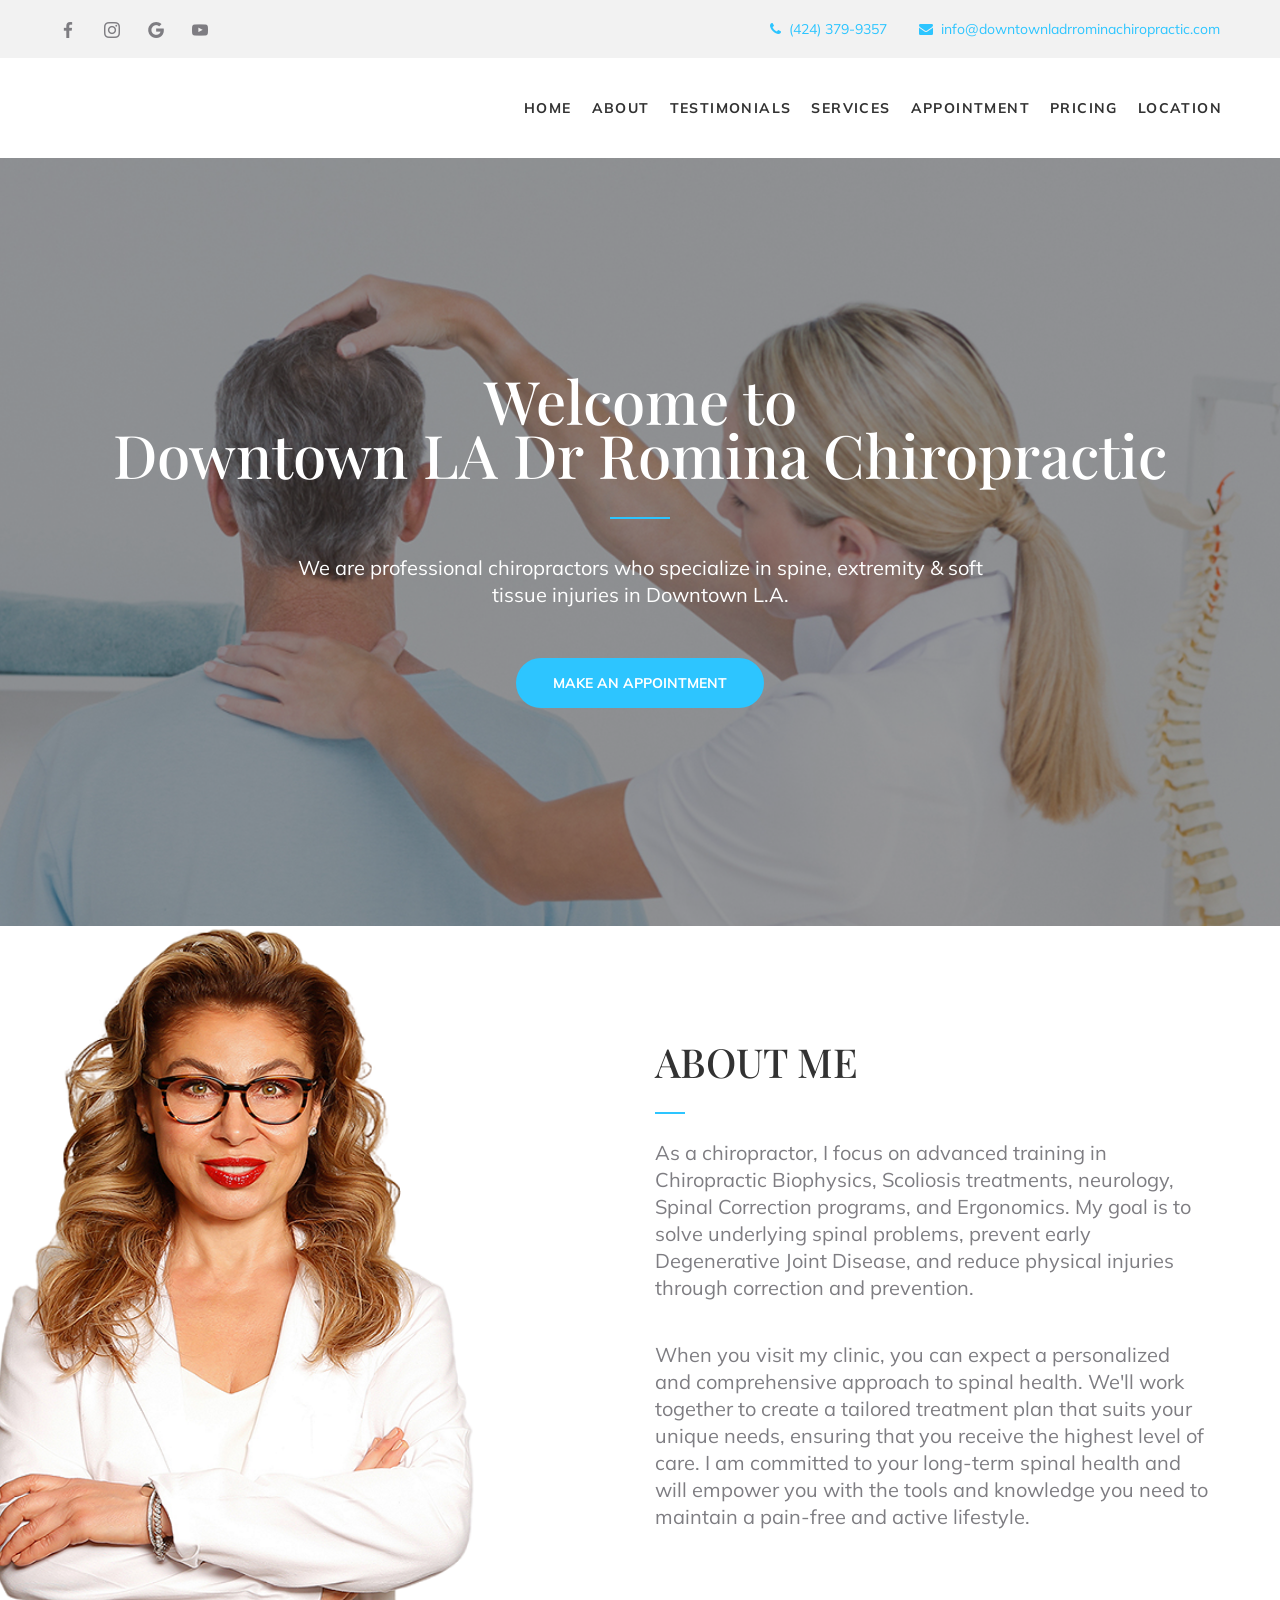
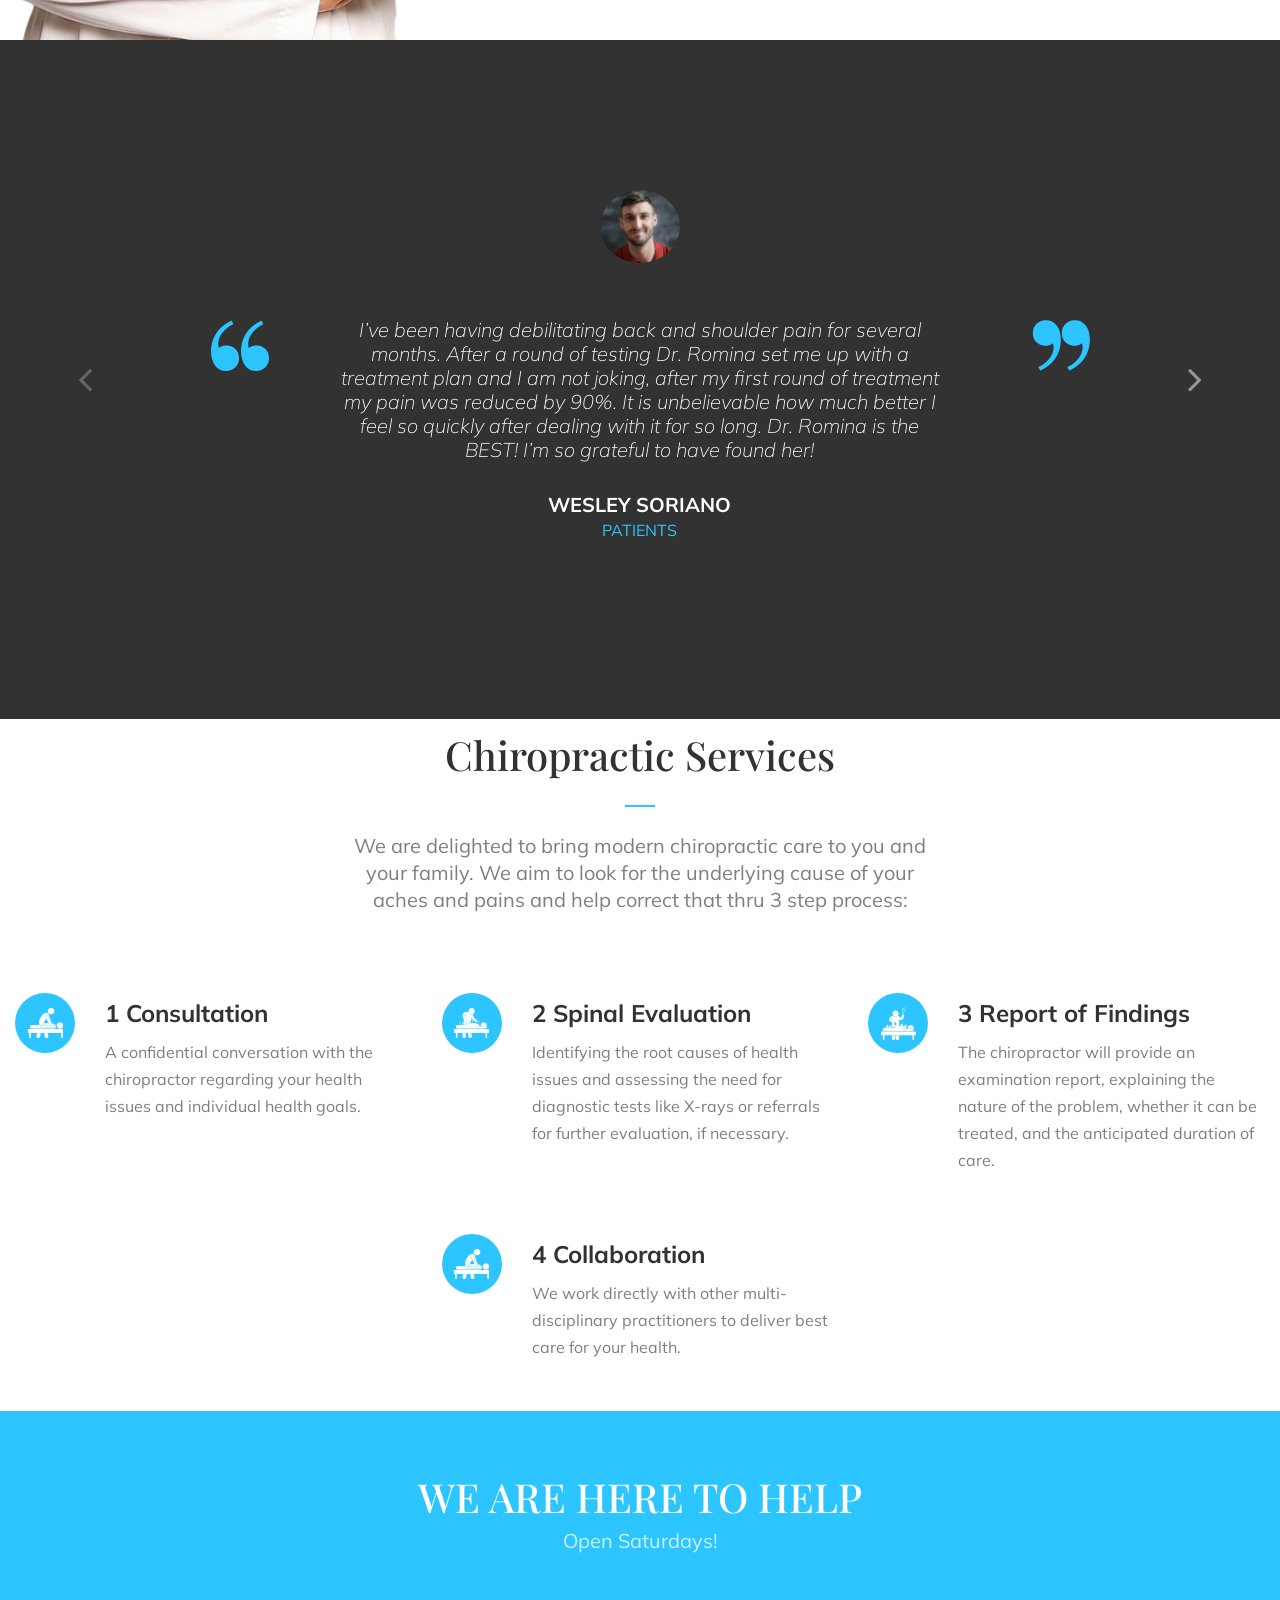
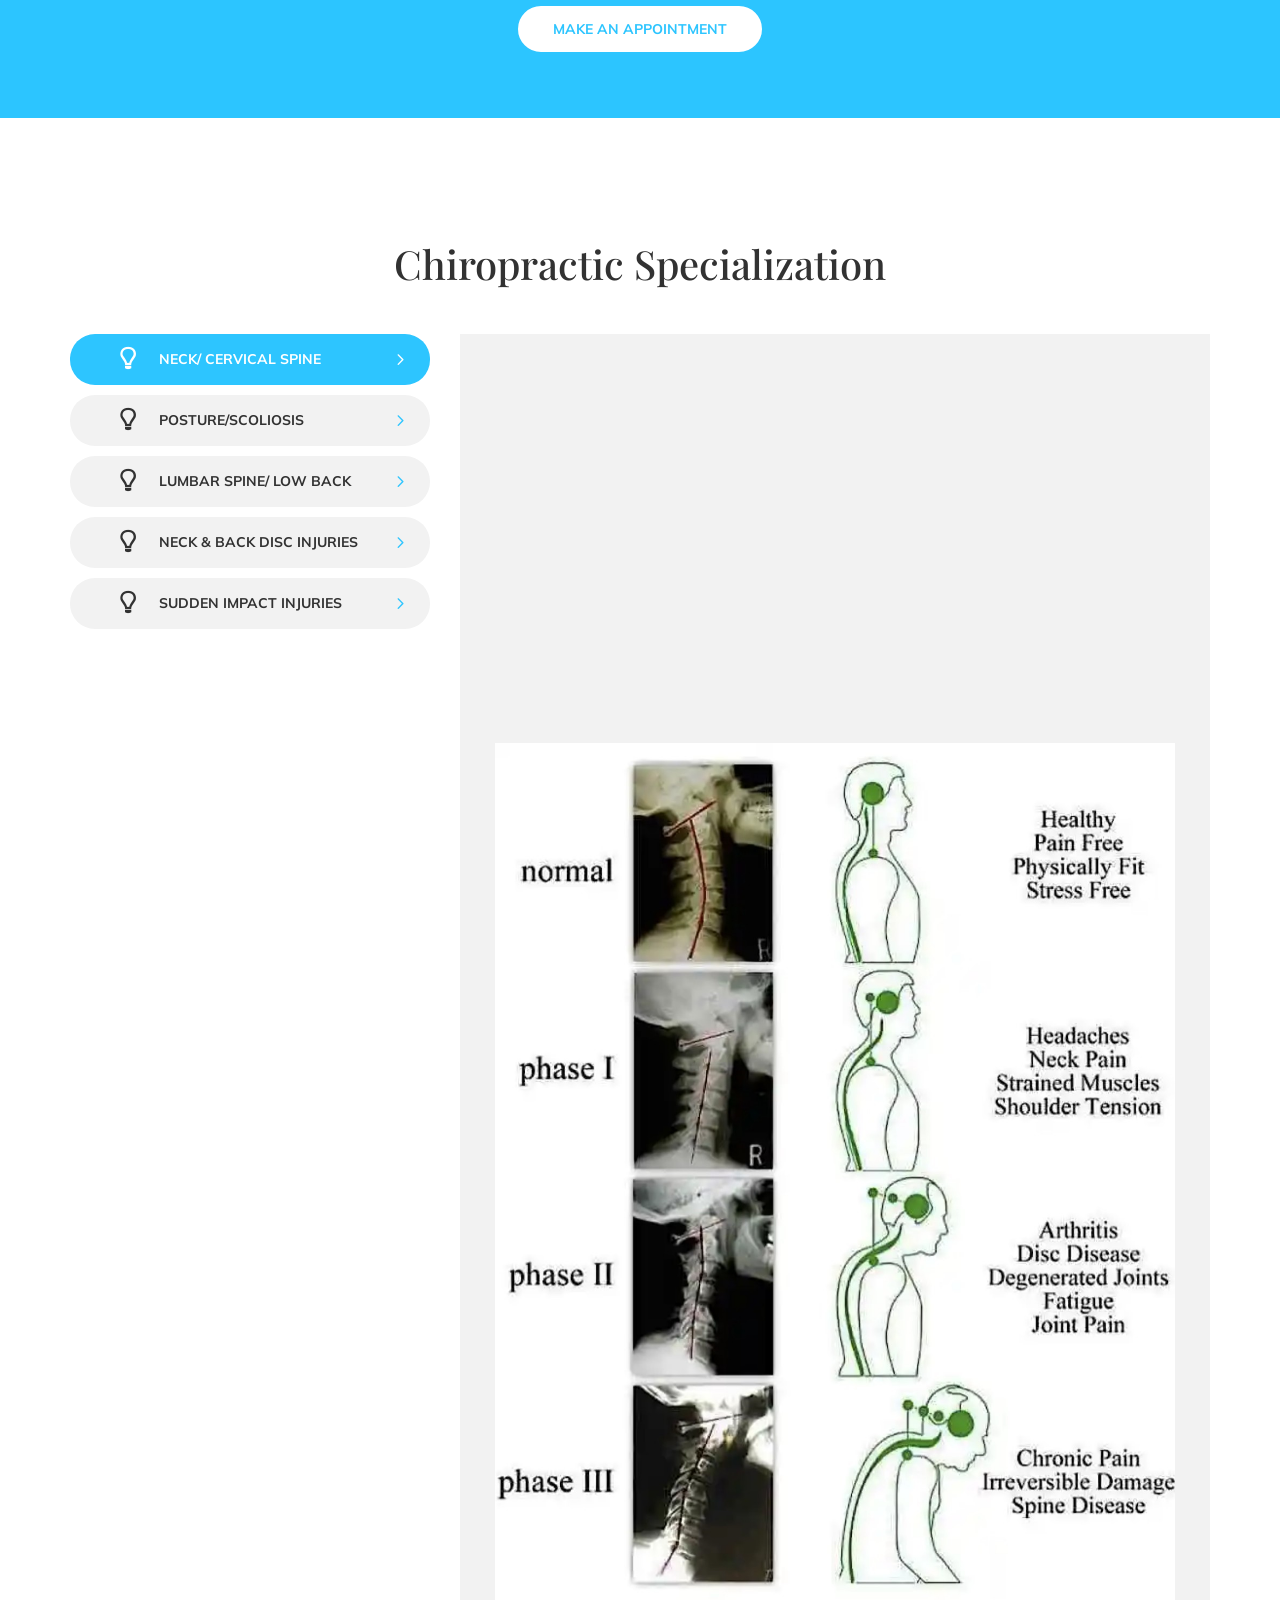
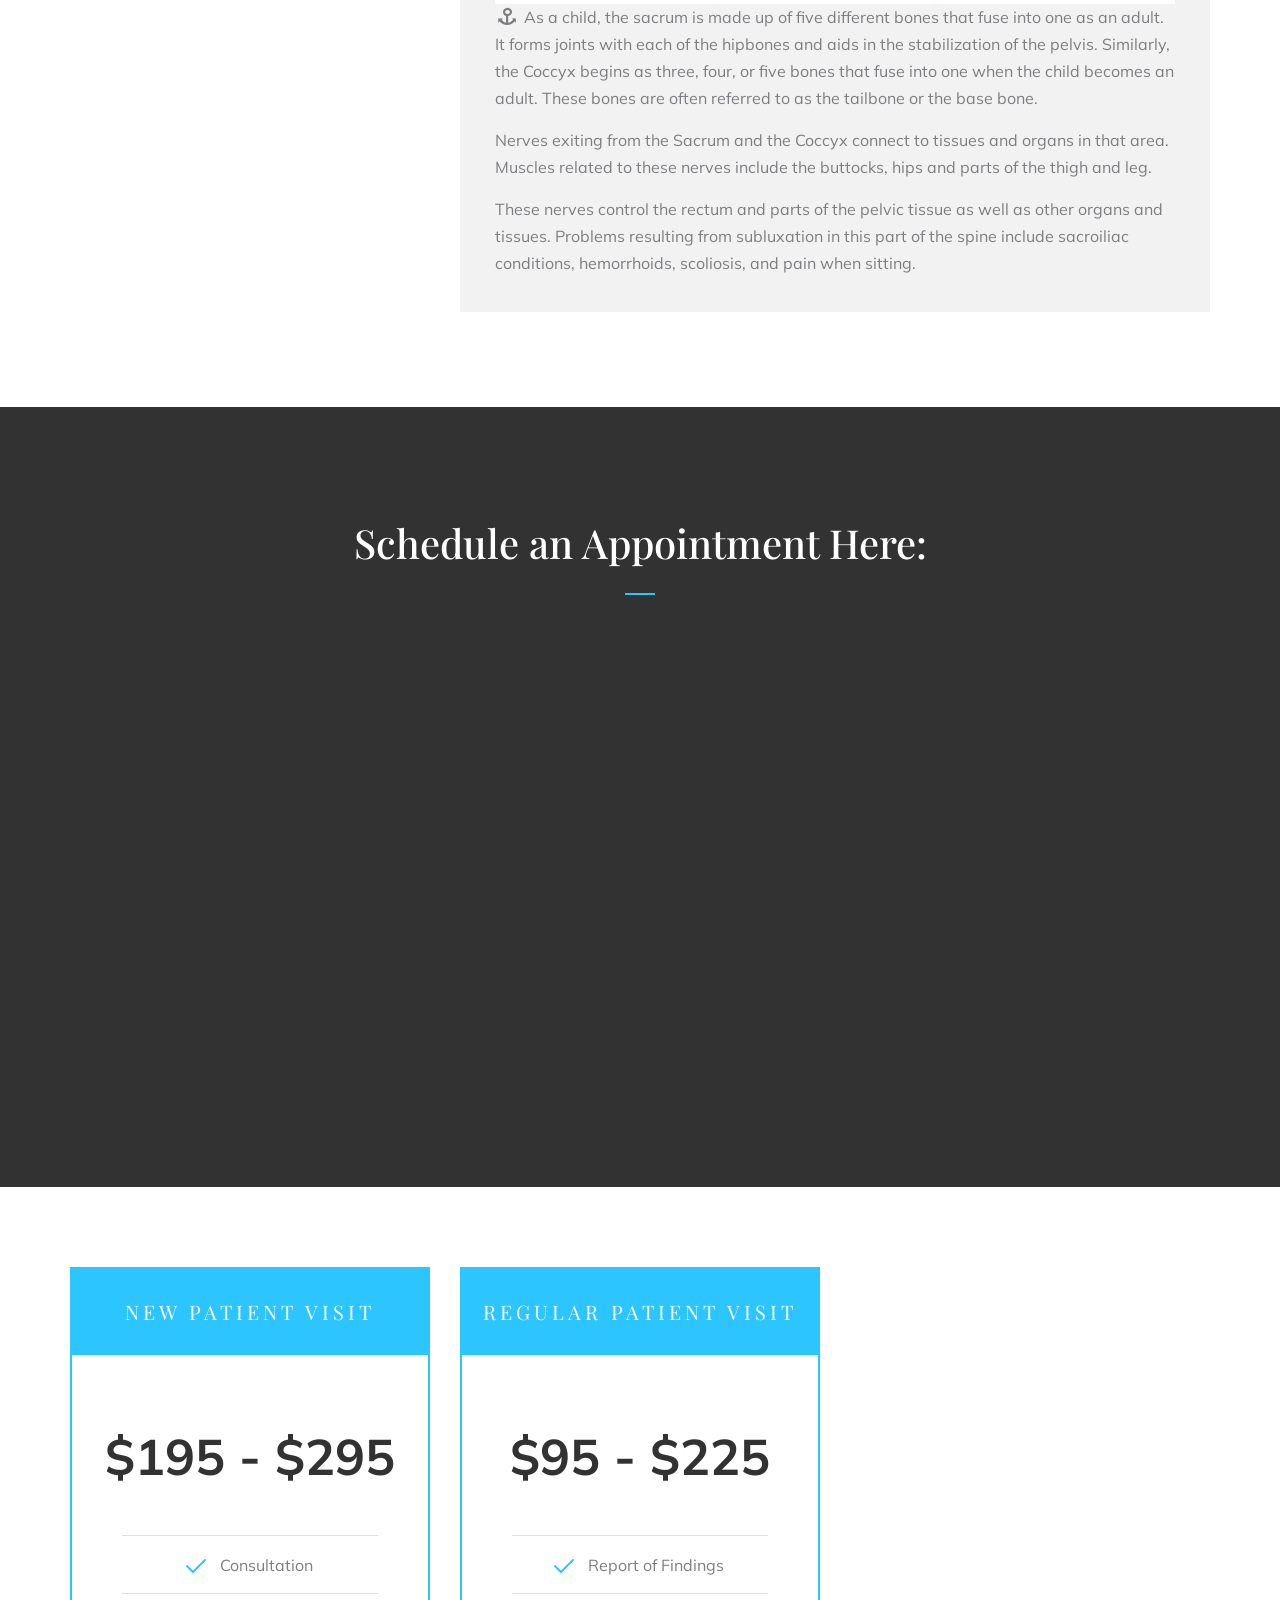
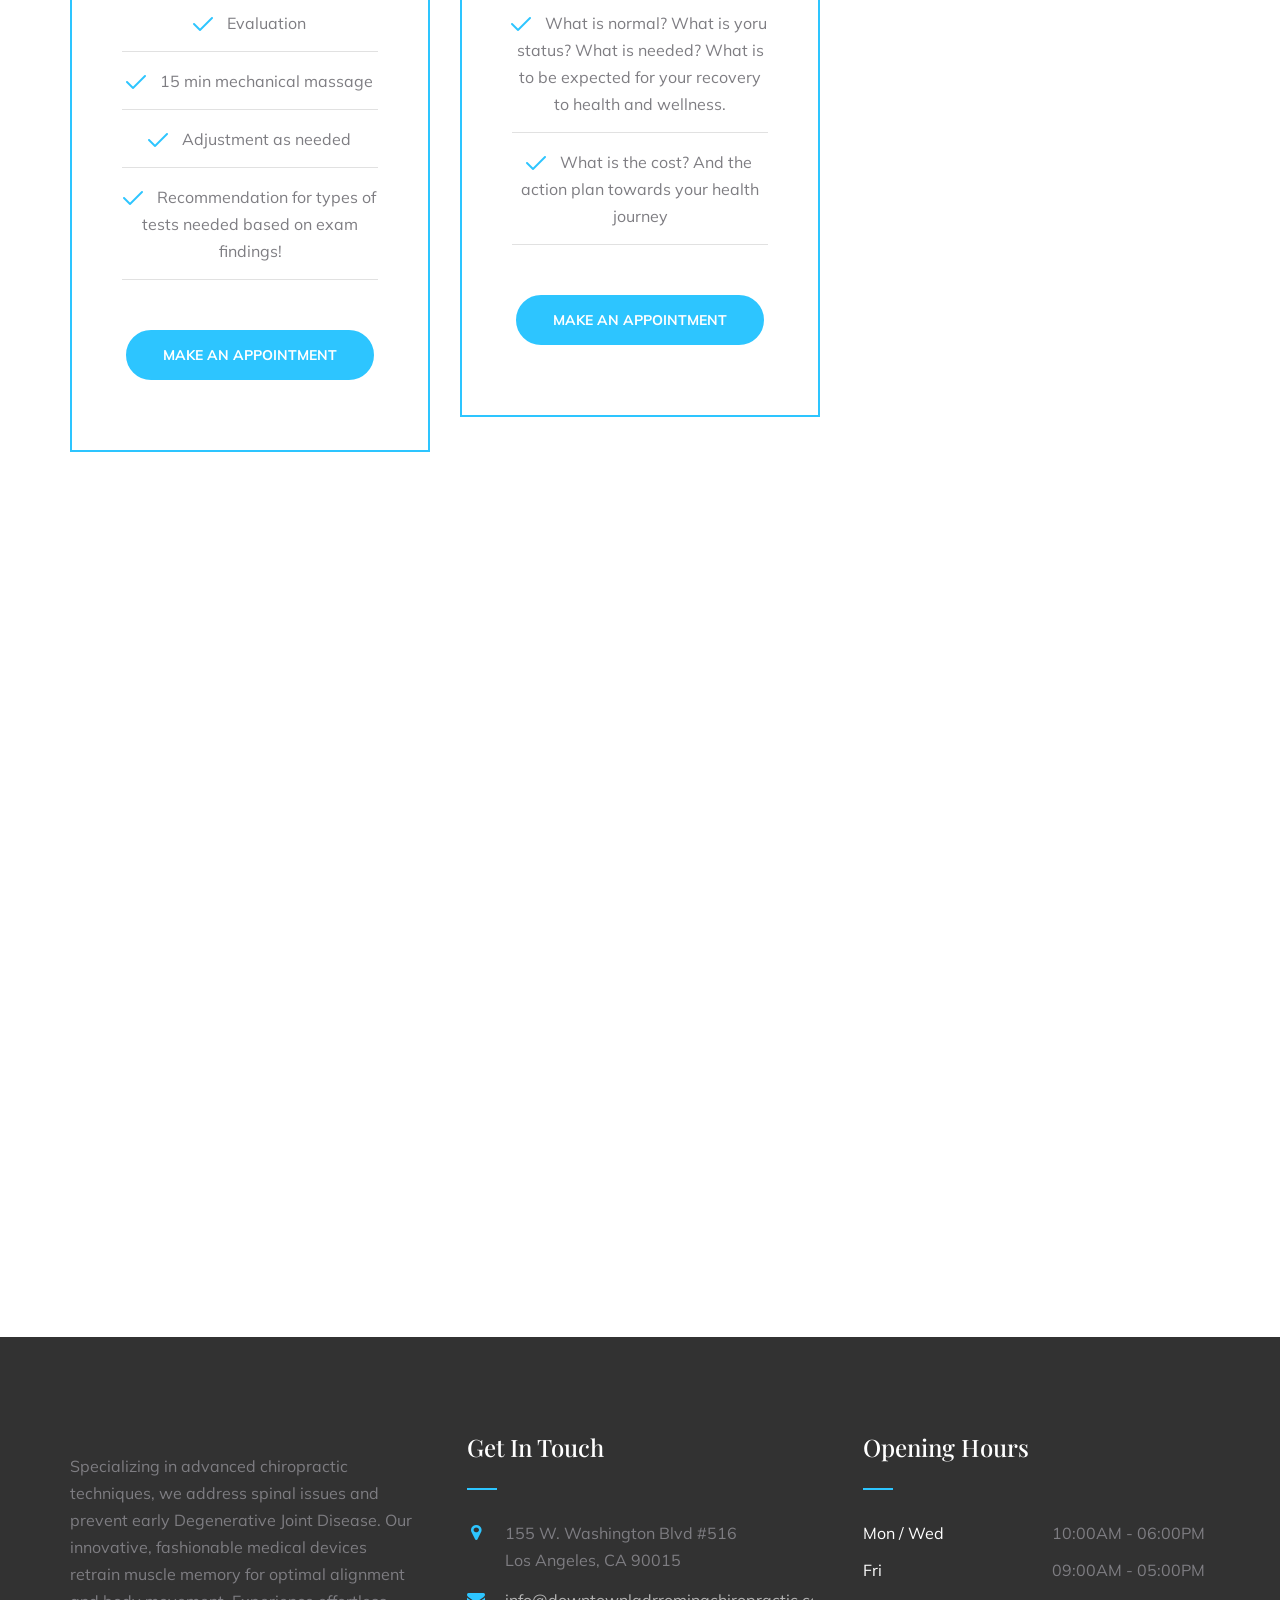
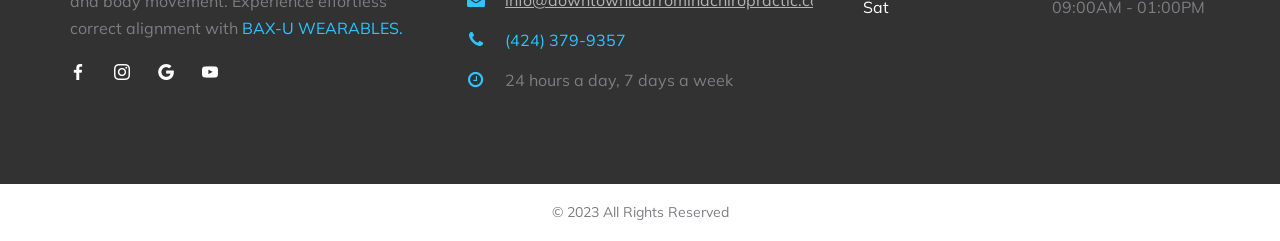
==== commit 9768cfd6: "cambios 1.2" ====
--- a/index.html
+++ b/index.html
@@ -82,7 +82,8 @@
 					<div class="row">
 						<div class="col-sm-3 text-center text-md-left">
 							<div class="page_social_icons">
-									<a class="social-icon soc-facebook" href="https://www.facebook.com/profile.php?id=100067040761214" title="Facebook"></a>
+								<a class="social-icon soc-facebook" href="https://www.facebook.com/profile.php?id=100067040761214" title="Facebook"></a>
+									<a class="social-icon soc-instagram" href="https://www.instagram.com/drrominag" title="Instagram"></a>
 									<a class="social-icon soc-google" href="https://g.page/r/CWma6U66ZkLtEB0/review" title="Google"></a>
 									<a class="social-icon soc-youtube" href="https://www.youtube.com/channel/UCibjf8Z3JRPcTM2vK16Mhmg" title="LinkedIn"></a>
 							</div>
@@ -224,8 +225,8 @@
 							<p class="fontsize_20 bottommargin_40">
 								As a chiropractor, I focus on advanced training in Chiropractic Biophysics, Scoliosis treatments, neurology, Spinal Correction programs, and Ergonomics. My goal is to solve underlying spinal problems, prevent early Degenerative Joint Disease, and reduce physical injuries through correction and prevention.
 							</p>
-							<p>
-								My career as a chiropractor took a significant turn when I treated a 12-year-old girl suffering from headaches caused by phase II degenerative arthritis. This experience motivated me to utilize my expertise in creating consumer products that could be used at home. Thus, I embarked on a journey of invention and product development, resulting in a line of accessible and fashionable medical devices. <br><br>These innovations are designed to change and retrain muscle memory, promoting better alignment and body movement for optimal performance. By leveraging the body's internal biofeedback loop, these devices facilitate the development of new habits and neuroplasticity. With the use of BAX-U WEARABLES, individuals can achieve correct alignment effortlessly, without conscious effort, enhancing their overall well-being.
+							<p class="fontsize_20 bottommargin_40">
+								When you visit my clinic, you can expect a personalized and comprehensive approach to spinal health. We'll work together to create a tailored treatment plan that suits your unique needs, ensuring that you receive the highest level of care. I am committed to your long-term spinal health and will empower you with the tools and knowledge you need to maintain a pain-free and active lifestyle.
 							</p>
 						</div>
 					</div>
@@ -239,12 +240,12 @@
 							<div class="owl-carousel" data-responsive-lg="1" data-responsive-md="1" data-responsive-sm="1" data-nav="true" data-margin="0">
 								<blockquote class="with_quotes">
 									<a href="" class="media">
-										<img src="images/new/testimonial/mm.jpg" alt="" />
+										<img src="images/new/testimonial/1_(copy).jpg" alt="" />
 									</a>
-									When I came into Think Healthy, after an injury at work, my whole body was in pain. I couldn't sleep since June because the burning pain in my arm would wake me up, and I couldn't sleep on my side which is the most comfortable position for me. With just one treatment I took a nap all day, the pain has not woken me up, I can sleep all night and on my side.
+									I’ve been having debilitating back and shoulder pain for several months. After a round of testing Dr. Romina set me up with a treatment plan and I am not joking, after my first round of treatment my pain was reduced by 90%. It is unbelievable how much better I feel so quickly after dealing with it for so long. Dr. Romina is the BEST! I’m so grateful to have found her!
 									<div class="item-meta lightfont">
 										<h4 class="muli">
-											MICHAELA MARTINEZ
+											WESLEY SORIANO
 										</h4>
 										<p>Patients</p>
 									</div>
@@ -252,12 +253,12 @@
 
 								<blockquote class="with_quotes">
 									<a href="" class="media">
-										<img src="images/new/testimonial/mt.jpeg" alt="" />
+										<img src="images/new/testimonial/4.jpg" alt="" />
 									</a>
-									I was recently diagnosed with T.M.J., and for the past week I'd been experiencing tremendous pain in my jaw and inner ear. The pain happened to be the worst on the day of my appointment with Dr G. She heard me out, treated the pain with and adjustment. I immediately felt relief! I feel much better and am so glad I came in today!
+									Dr.Romina and her staff are so caring and attentive. I came in after I had a car accident and right away Dr. Romina made me feel welcomed, she is really good at what she does. Right away she was able to point out what my impact from the accident was and the way she explained it was very educational as well. Would definitely recommend
 									<div class="item-meta lightfont">
 										<h4 class="muli">
-											MATTHEW MILLER
+											TREVOR
 										</h4>
 										<p>Patients</p>
 									</div>
@@ -265,24 +266,24 @@
 
 								<blockquote class="with_quotes">
 									<a href="" class="media">
-										<img src="images/new/testimonial/sp.jpg" alt="" />
+										<img src="images/new/testimonial/3.jpg" alt="" />
 									</a>
-									I am a 63 year old woman who has been suffering with sciatica for two years. It has been extremely painful. I have had cortisone shots in my back, it helped only briefly. Dr. Romina Ghassemi was recommended to me by my daughter in law. What a life saver Dr. Ghassemi has been. It's amazing how you adjust your life to deal with health issues and I had no idea until Romina asked me to think about it. As my treatments continued I was startled by the activities I was able to resume again.
+									My experience at Dr. Rominas office was life changing. As someone with scoliosis I deal with constant pain. In her clinic I was met with electrode muscle treatment, massage and a total pain relieving adjustment. I explained my shoulder and back pain which she fixed and she even went the extra mile to adjust areas of tension and areas out of alignment I was not aware of. She is the only chiropractor I trust to get the job done. I 1000/10 recommend her adjustments!
 									<div class="item-meta lightfont">
 										<h4 class="muli">
-											SHARON PERRY
+											BECKY DE LEON
 										</h4>
 										<p>Patients</p>
 									</div>
 								</blockquote>
 								<blockquote class="with_quotes">
 									<a href="" class="media">
-										<img src="images/new/testimonial/kv.jpg" alt="" />
+										<img src="images/new/testimonial/2.jpg" alt="" />
 									</a>
-									When I just started the treatment after a car accident I was feeling so bad, my arm, my hand and my right shoulder hurted me so badly that I thought I will take forever to recover. But thanks to Dr. Romina's treatment I'm feeling much better just in a couple of months. The pain decreased from 100% to 20%. I'm still getting adjusted, exercised, and I believed. Thanks to Dr. Romina and her staff I'll be back to normal soon.
+								Very friendly service from Chloe and Dr. Romina. Felt great after my adjustment and electric node therapy. Office has a nice and relaxed vibe.
 									<div class="item-meta lightfont">
 										<h4 class="muli">
-											KAILA VIVAS
+											INDIA MARSHALL
 										</h4>
 										<p>Patients</p>
 									</div>
@@ -295,7 +296,7 @@
 			</section>
 
 			<section id="services" class="ls section_padding_top_100 section_padding_bottom_75">
-				<div class="container">
+				<div class="">
 					<div class="row">
 						<div class="col-sm-12 text-center">
 							<h2 class="section_header">Chiropractic Services</h2>
@@ -303,7 +304,7 @@
 							<p>We are delighted to bring modern chiropractic care to you and your family.  We aim to look for the underlying cause of your aches and pains and help correct that thru 3 step process:</p>
 						</div>
 					</div>
-					<div class="row columns_margin_bottom_50 topmargin_60">
+					<div class="columns_margin_bottom_50 topmargin_60  prestige">
 						<div class="col-md-4 col-sm-6">
 							<div class="teaser media">
 								<div class="media-left">
@@ -358,7 +359,7 @@
 							<div class="teaser media">
 								<div class="media-left">
 									<div class="teaser_icon main_bg_color round size_small">
-										<img src="images/services-icons/electrotherapy.png" alt="" />
+										<img src="images/services-icons/spinal.png" alt="" />
 									</div>
 								</div>
 								<div class="media-body toppadding_5">
@@ -372,20 +373,24 @@
 							</div>
 						</div>
 					</div>
-						<section class="cs section_padding_50 section_action parallax">
+				</section>
+
+				<section class="cs section_padding_50 section_action parallax">
+					<div class="container">
+						<div class="row">
+							<div class="col-sm-12 text-center">
+								<h2 class="section_header">WE ARE HERE TO HELP</h2>
+								<p>Open Saturdays!</p>
+								<p>
+									<p class="topmargin_50">
+										<a href="#appointment" class="theme_button color1">Make an Appointment</a>
+									</p>
+							</div>
+						</div>
+					</div>
+				</section>
+			<section class="ls section_padding_top_100 section_padding_bottom_75">
 				<div class="container">
-					<div class="row">
-						<div class="col-sm-12 text-center">
-							<h2 class="section_header">WE ARE THERE TO HELP</h2>
-							<p>Open Saturdays!</p>
-							<p>
-								<p class="topmargin_50">
-									<a href="#appointment" class="theme_button color1">Make an Appointment</a>
-								</p>
-						</div>
-					</div>
-				</div>
-			</section>
 					<div class="row">
 						<div class="col-md-12">
 							<div class="row">
@@ -498,6 +503,8 @@
 							</div>
 						</div>
 					</div>
+	</div>				
+
 				</div>
 			</section>
 
@@ -525,7 +532,7 @@
 											<label for="specialist" class="sr-only">Specialist</label>
 											<div class="input-group">
 												<select aria-required="true" id="specialist" name="specialist" class="choice empty form-control">
-													<option value="" disabled selected data-default>Case type</option>
+													<option value="" disabled selected data-default>Reason to Visit</option>
 													<option value="value1">Pain Relief</option>
 													<option value="value2">Auto Accident</option>
 													<option value="value3">Work Injury</option>
@@ -581,7 +588,6 @@
 			
 			<section id="pricing" class="ls ls section_padding_100 d-flex justify-content-center">
 				<div class="container">
-
 					<div class="row">
 						<div class="col-sm-4">
 							<ul class="price-table style2">
@@ -615,7 +621,7 @@
 								</li>
 								<li class="plan-price grey">
 									<span></span>
-									<span style="font-size: 50px">$125 - $175</span>
+									<span style="font-size: 50px">$95 - $225</span>
 								</li>
 								<li class="features-list">
 									<ul>
@@ -684,11 +690,13 @@
 							</a>
 
 							<p>
-								Specializing in advanced chiropractic techniques, we address spinal issues and prevent early Degenerative Joint Disease. Our innovative, fashionable medical devices retrain muscle memory for optimal alignment and body movement. Experience effortless correct alignment with BAX-U WEARABLES.
+								Specializing in advanced chiropractic techniques, we address spinal issues and prevent early Degenerative Joint Disease. Our innovative, fashionable medical devices retrain muscle memory for optimal alignment and body movement. Experience effortless correct alignment with 
+								<a href="https://bax-u.com/pages/complete-collection-page" title="BAX-U WEARABLES">BAX-U WEARABLES.</a>
 							</p>
 
 							<p>
 								<a class="social-icon soc-facebook" href="https://www.facebook.com/profile.php?id=100067040761214" title="Facebook"></a>
+								<a class="social-icon soc-instagram" href="https://www.instagram.com/drrominag" title="Instagram"></a>
 								<a class="social-icon soc-google" href="https://g.page/r/CWma6U66ZkLtEB0/review" title="Google"></a>
 								<a class="social-icon soc-youtube" href="https://www.youtube.com/channel/UCibjf8Z3JRPcTM2vK16Mhmg" title="LinkedIn"></a>
 							</p>
--- a/css/main.css
+++ b/css/main.css
@@ -1,6 +1,7 @@
 @charset "UTF-8";
 
 @import url("https://fonts.googleapis.com/css?family=Muli:300,400,500,700|Playfair+Display");
+
 /**
 *** Table Of Contents
 *
@@ -139,7 +140,7 @@
 		flex-wrap: wrap;
 	}
 
-	.media.media-sm-block > div {
+	.media.media-sm-block>div {
 		display: block;
 		width: 100%;
 		text-align: center;
@@ -152,7 +153,7 @@
 	}
 
 	.media.media-sm-block .media-left,
-  .media.media-sm-block .media-right {
+	.media.media-sm-block .media-right {
 		padding-bottom: 20px;
 		padding-left: 0;
 		padding-right: 0;
@@ -259,22 +260,25 @@
 }
 
 @media (min-width: 768px) {
+
 	[class*="col-xs-"] .container-left-half,
-  [class*="col-xs-"] .container-right-half {
+	[class*="col-xs-"] .container-right-half {
 		width: 375px;
 	}
 }
 
 @media (min-width: 992px) {
+
 	.container-left-half,
-  .container-right-half {
+	.container-right-half {
 		width: 485px;
 	}
 }
 
 @media (min-width: 1200px) {
+
 	.container-left-half,
-  .container-right-half {
+	.container-right-half {
 		width: 585px;
 	}
 }
@@ -290,16 +294,16 @@
 	line-height: 1.7;
 }
 
-.breadcrumb > li {
+.breadcrumb>li {
 	padding: 0 10px;
 }
 
-.breadcrumb > .active {
+.breadcrumb>.active {
 	color: inherit;
 	opacity: 1;
 }
 
-.breadcrumb > li + li:before {
+.breadcrumb>li+li:before {
 	display: none;
 }
 
@@ -308,12 +312,12 @@
 	margin: 0;
 }
 
-.pagination > li {
+.pagination>li {
 	display: inline-block;
 }
 
-.pagination > li > a,
-.pagination > li > span {
+.pagination>li>a,
+.pagination>li>span {
 	text-align: center;
 	padding: 11px 0 12px;
 	border: none;
@@ -325,40 +329,41 @@
 	font-weight: 700;
 }
 
-.pagination > li:first-child > a,
-.pagination > li:first-child > span,
-.pagination > li:last-child > a,
-.pagination > li:last-child > span {
+.pagination>li:first-child>a,
+.pagination>li:first-child>span,
+.pagination>li:last-child>a,
+.pagination>li:last-child>span {
 	border-radius: 0;
 	padding-top: 10px;
 	padding-bottom: 11px;
 }
 
-.pagination > li:first-child > a i,
-.pagination > li:first-child > span i,
-.pagination > li:last-child > a i,
-.pagination > li:last-child > span i {
+.pagination>li:first-child>a i,
+.pagination>li:first-child>span i,
+.pagination>li:last-child>a i,
+.pagination>li:last-child>span i {
 	font-size: 20px;
 }
 
 @media (min-width: 992px) {
-	.pagination > li:first-child > a,
-  .pagination > li:first-child > span {
+
+	.pagination>li:first-child>a,
+	.pagination>li:first-child>span {
 		margin-right: 20px;
 	}
 
-	.pagination > li:last-child > a,
-  .pagination > li:last-child > span {
+	.pagination>li:last-child>a,
+	.pagination>li:last-child>span {
 		margin-left: 20px;
 	}
 }
 
-.pagination > .active > a,
-.pagination > .active > span,
-.pagination > .active > a:hover,
-.pagination > .active > span:hover,
-.pagination > .active > a:focus,
-.pagination > .active > span:focus {
+.pagination>.active>a,
+.pagination>.active>span,
+.pagination>.active>a:hover,
+.pagination>.active>span:hover,
+.pagination>.active>a:focus,
+.pagination>.active>span:focus {
 	background-color: transparent;
 }
 
@@ -386,34 +391,25 @@
 }
 
 .with_background input[type="text"],
-.tab-content input[type="text"], .with_background
-input[type="email"],
-.tab-content
-input[type="email"], .with_background
-input[type="url"],
-.tab-content
-input[type="url"], .with_background
-input[type="password"],
-.tab-content
-input[type="password"], .with_background
-input[type="search"],
-.tab-content
-input[type="search"], .with_background
-input[type="tel"],
-.tab-content
-input[type="tel"], .with_background
-input[type="number"],
-.tab-content
-input[type="number"], .with_background
-textarea,
-.tab-content
-textarea, .with_background
-select,
-.tab-content
-select, .with_background
-.form-control,
-.tab-content
-.form-control {
+.tab-content input[type="text"],
+.with_background input[type="email"],
+.tab-content input[type="email"],
+.with_background input[type="url"],
+.tab-content input[type="url"],
+.with_background input[type="password"],
+.tab-content input[type="password"],
+.with_background input[type="search"],
+.tab-content input[type="search"],
+.with_background input[type="tel"],
+.tab-content input[type="tel"],
+.with_background input[type="number"],
+.tab-content input[type="number"],
+.with_background textarea,
+.tab-content textarea,
+.with_background select,
+.tab-content select,
+.with_background .form-control,
+.tab-content .form-control {
 	background-color: #ffffff;
 }
 
@@ -502,7 +498,8 @@
 	background-color: #ffffff;
 }
 
-.form-control, .form-control:focus {
+.form-control,
+.form-control:focus {
 	box-shadow: none;
 }
 
@@ -549,8 +546,8 @@
 }
 
 /*icons for forms */
-form label + [class*="icon2-"],
-form label + [class*="fa-"] {
+form label+[class*="icon2-"],
+form label+[class*="fa-"] {
 	position: absolute;
 	font-size: 16px;
 	left: 9px;
@@ -559,8 +556,8 @@
 	text-align: center;
 }
 
-form label + [class*="icon2-"] + .form-control,
-form label + [class*="fa-"] + .form-control {
+form label+[class*="icon2-"]+.form-control,
+form label+[class*="fa-"]+.form-control {
 	padding-left: 40px;
 }
 
@@ -578,7 +575,7 @@
 	font-weight: inherit;
 }
 
-.form-control + [class*="icon2-"] {
+.form-control+[class*="icon2-"] {
 	position: absolute;
 	font-size: 24px;
 	left: 20px;
@@ -586,10 +583,10 @@
 	color: #2dc5ff;
 }
 
-.checkbox label[for] + input[type=checkbox],
-.checkbox label[for] + input[type=radio],
-.radio label[for] + input[type=checkbox],
-.radio label[for] + input[type=radio] {
+.checkbox label[for]+input[type=checkbox],
+.checkbox label[for]+input[type=radio],
+.radio label[for]+input[type=checkbox],
+.radio label[for]+input[type=radio] {
 	left: 20px;
 }
 
@@ -598,7 +595,11 @@
 	margin-top: 8px;
 }
 
-.form-wrapper.with_background, .form-wrapper.muted_background, .form-wrapper.cs, .form-wrapper.ds, .form-wrapper.ls {
+.form-wrapper.with_background,
+.form-wrapper.muted_background,
+.form-wrapper.cs,
+.form-wrapper.ds,
+.form-wrapper.ls {
 	padding: 35px;
 }
 
@@ -682,20 +683,20 @@
 	display: none;
 }
 
-.checkbox label + input[type="checkbox"],
-.checkbox label > input[type="checkbox"] {
+.checkbox label+input[type="checkbox"],
+.checkbox label>input[type="checkbox"] {
 	display: inline-block;
 }
 
-input[type="checkbox"] + label {
+input[type="checkbox"]+label {
 	padding-left: 0;
 }
 
-input[type="checkbox"] + label > a {
+input[type="checkbox"]+label>a {
 	color: #323232;
 }
 
-input[type="checkbox"] + label:before {
+input[type="checkbox"]+label:before {
 	content: "";
 	display: inline-block;
 	vertical-align: middle;
@@ -710,12 +711,12 @@
 	font-family: "FontAwesome";
 }
 
-input[type="checkbox"]:checked + label:before {
+input[type="checkbox"]:checked+label:before {
 	content: "\f00c";
 	color: #323232;
 }
 
-input[type="checkbox"]:disabled + label:before {
+input[type="checkbox"]:disabled+label:before {
 	background-color: #e1e1e1;
 }
 
@@ -724,20 +725,20 @@
 	display: none;
 }
 
-.radio label + input[type="radio"],
-.radio label > input[type="radio"] {
+.radio label+input[type="radio"],
+.radio label>input[type="radio"] {
 	display: inline-block;
 }
 
-input[type="radio"] + label {
+input[type="radio"]+label {
 	padding-left: 0;
 }
 
-input[type="radio"] + label > a {
+input[type="radio"]+label>a {
 	color: #999999;
 }
 
-input[type="radio"] + label:before {
+input[type="radio"]+label:before {
 	content: "";
 	display: inline-block;
 	vertical-align: middle;
@@ -749,21 +750,21 @@
 	border: 2px solid #e1e1e1;
 }
 
-input[type="radio"]:checked + label:before {
+input[type="radio"]:checked+label:before {
 	padding: 2px;
 	background-color: #323232;
 	background-clip: content-box;
 }
 
-input[type="radio"]:disabled + label:before {
+input[type="radio"]:disabled+label:before {
 	background-color: #e1e1e1;
 }
 
-.ds input[type="radio"] + label:before {
+.ds input[type="radio"]+label:before {
 	border-color: #ffffff;
 }
 
-.ds input[type="radio"]:checked + label:before {
+.ds input[type="radio"]:checked+label:before {
 	background-color: #ffffff;
 }
 
@@ -851,7 +852,7 @@
 	position: relative;
 }
 
-.panel-heading .panel-title > a {
+.panel-heading .panel-title>a {
 	font-size: 14px;
 	font-family: 'Muli', sans-serif;
 	text-transform: uppercase;
@@ -866,18 +867,18 @@
 	word-wrap: break-word;
 }
 
-.panel-heading .panel-title > a.collapsed:hover,
-.panel-heading .panel-title > a:hover {
+.panel-heading .panel-title>a.collapsed:hover,
+.panel-heading .panel-title>a:hover {
 	background-color: #2dc5ff;
 	color: #ffffff;
 }
 
-.panel-heading .panel-title > a.collapsed {
+.panel-heading .panel-title>a.collapsed {
 	color: #7e7d82;
 	background-color: #f2f2f2;
 }
 
-.panel-heading .panel-title > a:after {
+.panel-heading .panel-title>a:after {
 	content: "\f107";
 	font-family: FontAwesome;
 	position: absolute;
@@ -893,17 +894,17 @@
 	transition: all 0.2s linear 0s;
 }
 
-.panel-heading .panel-title > a.collapsed:after {
+.panel-heading .panel-title>a.collapsed:after {
 	-webkit-transform: rotate(-90deg);
 	transform: rotate(-90deg);
 	color: #2dc5ff;
 }
 
-.panel-heading .panel-title > a:hover:after {
+.panel-heading .panel-title>a:hover:after {
 	color: #ffffff;
 }
 
-.panel-heading .panel-title > a > i {
+.panel-heading .panel-title>a>i {
 	position: relative;
 	top: -1px;
 	padding-right: 16px;
@@ -914,11 +915,11 @@
 	transition: all 0.2s linear 0s;
 }
 
-.panel-heading .panel-title > a.collapsed > i {
+.panel-heading .panel-title>a.collapsed>i {
 	color: #2dc5ff;
 }
 
-.panel-heading .panel-title > a:hover > i {
+.panel-heading .panel-title>a:hover>i {
 	color: #ffffff;
 }
 
@@ -931,7 +932,7 @@
 	background-color: transparent;
 }
 
-.panel-default > .panel-heading {
+.panel-default>.panel-heading {
 	background-color: transparent;
 	color: inherit;
 	position: relative;
@@ -944,7 +945,7 @@
 	border-color: transparent;
 }
 
-.panel-group .panel + .panel {
+.panel-group .panel+.panel {
 	margin-top: 13px;
 }
 
@@ -965,7 +966,7 @@
 	max-width: 80px;
 }
 
-.panel-group .panel-heading + .panel-collapse .panel-body {
+.panel-group .panel-heading+.panel-collapse .panel-body {
 	padding: 23px 30px 15px;
 	border-radius: 0px;
 }
@@ -995,7 +996,7 @@
 	font-size: 12px;
 }
 
-.progress-bar-title + .progress {
+.progress-bar-title+.progress {
 	margin-top: -17px;
 }
 
@@ -1038,12 +1039,12 @@
 }
 
 /* nav and tabs */
-.nav > li > a {
+.nav>li>a {
 	color: #323232;
 }
 
-.nav > li > a:hover,
-.nav > li > a:focus {
+.nav>li>a:hover,
+.nav>li>a:focus {
 	background-color: inherit;
 }
 
@@ -1090,7 +1091,9 @@
 	}
 }
 
-.nav-tabs > li.active > a, .nav-tabs > li.active > a:hover, .nav-tabs > li.active > a:focus {
+.nav-tabs>li.active>a,
+.nav-tabs>li.active>a:hover,
+.nav-tabs>li.active>a:focus {
 	border: none;
 }
 
@@ -1100,11 +1103,11 @@
 	margin-bottom: -1px;
 }
 
-.nav-tabs > li {
+.nav-tabs>li {
 	margin-bottom: 0;
 }
 
-.nav-tabs > li > a {
+.nav-tabs>li>a {
 	font-size: 14px;
 	text-transform: uppercase;
 	font-weight: 700;
@@ -1117,18 +1120,18 @@
 	border-radius: 10px 10px 0 0;
 }
 
-.small-tabs .nav-tabs > li > a {
+.small-tabs .nav-tabs>li>a {
 	padding: 10px 10px 9px;
 }
 
 @media (max-width: 1199px) {
-	.nav-tabs > li > a {
+	.nav-tabs>li>a {
 		padding: 10px 10px 9px;
 		font-size: 12px;
 	}
 }
 
-.nav-tabs > li > a i {
+.nav-tabs>li>a i {
 	position: relative;
 	top: 2px;
 	padding-right: 8px;
@@ -1139,27 +1142,27 @@
 	line-height: 0;
 }
 
-.nav-tabs > li.active > a,
-.nav-tabs > li.active > a:hover,
-.nav-tabs > li.active > a:focus {
+.nav-tabs>li.active>a,
+.nav-tabs>li.active>a:hover,
+.nav-tabs>li.active>a:focus {
 	border-color: #2dc5ff;
 	background-color: #2dc5ff;
 	color: #ffffff;
 }
 
-.nav-tabs > li > a:hover,
-.nav-tabs > li > a:focus,
-.nav-tabs.nav-justified > .active > a {
+.nav-tabs>li>a:hover,
+.nav-tabs>li>a:focus,
+.nav-tabs.nav-justified>.active>a {
 	border-color: #f2f2f2;
 	background-color: #f2f2f2;
 }
 
-.nav-tabs.dark > li > a {
+.nav-tabs.dark>li>a {
 	color: #ffffff;
 	background-color: #323232;
 }
 
-.nav-tabs.dark > li.active > a {
+.nav-tabs.dark>li.active>a {
 	color: #ffffff;
 	background-color: #2dc5ff;
 }
@@ -1169,7 +1172,7 @@
 	padding-top: 0;
 }
 
-.vertical-tabs .nav > li > a {
+.vertical-tabs .nav>li>a {
 	font-size: 14px;
 	text-transform: uppercase;
 	font-weight: 700;
@@ -1181,7 +1184,7 @@
 	border-radius: 25px;
 }
 
-.vertical-tabs .nav > li > a i {
+.vertical-tabs .nav>li>a i {
 	position: relative;
 	top: 4px;
 	padding-right: 8px;
@@ -1192,7 +1195,7 @@
 	line-height: 0;
 }
 
-.vertical-tabs .nav > li > a:after {
+.vertical-tabs .nav>li>a:after {
 	color: #2dc5ff;
 	font-family: 'rt-icons-2';
 	content: "\e7c5";
@@ -1207,19 +1210,19 @@
 	letter-spacing: 0;
 }
 
-.vertical-tabs .nav > li.active a,
-.vertical-tabs .nav > li > a:hover {
+.vertical-tabs .nav>li.active a,
+.vertical-tabs .nav>li>a:hover {
 	background-color: #2dc5ff;
 	color: #ffffff;
 }
 
-.vertical-tabs .nav > li.active a:after,
-.vertical-tabs .nav > li > a:hover:after {
+.vertical-tabs .nav>li.active a:after,
+.vertical-tabs .nav>li>a:hover:after {
 	color: #ffffff;
 }
 
 @media (min-width: 768px) {
-	.vertical-tabs .nav > li.active {
+	.vertical-tabs .nav>li.active {
 		position: relative;
 		z-index: 2;
 	}
@@ -1232,12 +1235,12 @@
 }
 
 /* bootstrap tables */
-.table > tbody > tr > td,
-.table > tbody > tr > th,
-.table > tfoot > tr > td,
-.table > tfoot > tr > th,
-.table > thead > tr > td,
-.table > thead > tr > th {
+.table>tbody>tr>td,
+.table>tbody>tr>th,
+.table>tfoot>tr>td,
+.table>tfoot>tr>th,
+.table>thead>tr>td,
+.table>thead>tr>th {
 	padding: 15px 15px;
 	border-color: #e1e1e1;
 }
@@ -1247,19 +1250,19 @@
 	border-bottom: 1px solid #e1e1e1;
 }
 
-.table td + th,
-.table th + td,
-.table th + th,
-.table td + td {
+.table td+th,
+.table th+td,
+.table th+th,
+.table td+td {
 	border-left: 1px solid #e1e1e1;
 }
 
-.table-bordered > thead > tr > td,
-.table-bordered > thead > tr > th {
+.table-bordered>thead>tr>td,
+.table-bordered>thead>tr>th {
 	border-bottom-width: 1px;
 }
 
-.table > tbody > tr > td.media-middle {
+.table>tbody>tr>td.media-middle {
 	vertical-align: middle;
 }
 
@@ -1279,7 +1282,8 @@
 	transition: all 0.3s ease-in-out 0s;
 }
 
-.btn:hover, .btn:focus {
+.btn:hover,
+.btn:focus {
 	outline: none;
 }
 
@@ -1299,11 +1303,13 @@
 	clear: both;
 }
 
-.media-right, .media > .pull-right {
+.media-right,
+.media>.pull-right {
 	padding-left: 20px;
 }
 
-.media-left, .media > .pull-left {
+.media-left,
+.media>.pull-left {
 	padding-right: 20px;
 }
 
@@ -1338,8 +1344,8 @@
 	left: auto;
 }
 
-.dropdown-menu > li > a:focus,
-.dropdown-menu > li > a:hover {
+.dropdown-menu>li>a:focus,
+.dropdown-menu>li>a:hover {
 	color: #323232;
 	background-color: transparent;
 }
@@ -1483,7 +1489,8 @@
 		margin: 40px 0;
 	}
 
-	.text-center blockquote, blockquote.text-center {
+	.text-center blockquote,
+	blockquote.text-center {
 		margin-right: auto;
 		margin-left: auto;
 	}
@@ -1525,7 +1532,7 @@
 	font-weight: 700;
 }
 
-blockquote h4 + p {
+blockquote h4+p {
 	text-transform: uppercase;
 	color: #2dc5ff;
 }
@@ -1536,7 +1543,8 @@
 		position: relative;
 	}
 
-	blockquote.with_quotes:before, blockquote.with_quotes:after {
+	blockquote.with_quotes:before,
+	blockquote.with_quotes:after {
 		position: absolute;
 		top: 180px;
 		font-family: 'Playfair Display', serif;
@@ -1562,16 +1570,19 @@
 	margin-bottom: 0;
 }
 
-img, figure {
+img,
+figure {
 	max-width: 100%;
 	height: auto;
 }
 
-figcaption, .entry-caption {
+figcaption,
+.entry-caption {
 	padding: 2px 0 12px;
 }
 
-figcaption p, .entry-caption p {
+figcaption p,
+.entry-caption p {
 	margin-bottom: 0;
 }
 
@@ -1601,12 +1612,12 @@
 	text-decoration: none;
 }
 
-a > img {
+a>img {
 	-webkit-transition: all 0.15s ease-in-out 0s;
 	transition: all 0.15s ease-in-out 0s;
 }
 
-a:hover > img {
+a:hover>img {
 	opacity: 0.8;
 }
 
@@ -1636,7 +1647,8 @@
 	margin: 10px 0;
 }
 
-table td, table th {
+table td,
+table th {
 	padding: 13px 8px;
 	line-height: 1.42857143;
 	vertical-align: top;
@@ -1661,7 +1673,8 @@
 	font-weight: 700;
 }
 
-.table_template td, .table_template th {
+.table_template td,
+.table_template th {
 	padding: 18px 30px;
 }
 
@@ -1682,7 +1695,8 @@
 /*
 ** Styled Lists
 */
-ul, ol {
+ul,
+ol {
 	padding-left: 30px;
 }
 
@@ -1692,8 +1706,8 @@
 	padding: 0;
 }
 
-.padding_30 .list1 ul, .padding_30
-ul.list1 {
+.padding_30 .list1 ul,
+.padding_30 ul.list1 {
 	margin: 0;
 }
 
@@ -1707,7 +1721,7 @@
 	border-color: rgba(255, 255, 255, 0.4);
 }
 
-.list1 li > .media {
+.list1 li>.media {
 	margin: 13px 0 10px;
 }
 
@@ -1860,7 +1874,9 @@
 	border-color: #2dc5ff;
 }
 
-.theme_buttons.color1 a:hover, .theme_buttons.color1 a:focus, .theme_buttons.color1 a:active,
+.theme_buttons.color1 a:hover,
+.theme_buttons.color1 a:focus,
+.theme_buttons.color1 a:active,
 .theme_button.color1:hover,
 .theme_button.color1:focus,
 .theme_button.color1:active,
@@ -1882,7 +1898,9 @@
 	background-color: #2dc5ff;
 }
 
-.theme_button.color1:hover, .theme_button.color1:focus, .theme_button.color1:active,
+.theme_button.color1:hover,
+.theme_button.color1:focus,
+.theme_button.color1:active,
 .theme_button.color1:hover,
 .theme_button.color1:focus,
 .theme_button.color1:active {
@@ -1895,7 +1913,9 @@
 	border-color: #00bac6;
 }
 
-.theme_buttons.color2 a:hover, .theme_buttons.color2 a:focus, .theme_buttons.color2 a:active,
+.theme_buttons.color2 a:hover,
+.theme_buttons.color2 a:focus,
+.theme_buttons.color2 a:active,
 .theme_button.color2:hover,
 .theme_button.color2:focus,
 .theme_button.color2:active {
@@ -1908,7 +1928,9 @@
 	border-color: #e7003e;
 }
 
-.theme_buttons.color3 a:hover, .theme_buttons.color3 a:focus, .theme_buttons.color3 a:active,
+.theme_buttons.color3 a:hover,
+.theme_buttons.color3 a:focus,
+.theme_buttons.color3 a:active,
 .theme_button.color3:hover,
 .theme_button.color3:focus,
 .theme_button.color3:active {
@@ -1975,18 +1997,18 @@
 }
 
 /*icons in headings, paragraphs and buttons*/
-h1 > [class*="rt-icon"],
-h2 > [class*="rt-icon"],
-h3 > [class*="rt-icon"],
-h4 > [class*="rt-icon"],
-h5 > [class*="rt-icon"],
-h6 > [class*="rt-icon"] {
+h1>[class*="rt-icon"],
+h2>[class*="rt-icon"],
+h3>[class*="rt-icon"],
+h4>[class*="rt-icon"],
+h5>[class*="rt-icon"],
+h6>[class*="rt-icon"] {
 	position: relative;
 	top: .08em;
 	padding-right: 0.1em;
 }
 
-p > [class*="rt-icon"] {
+p>[class*="rt-icon"] {
 	font-size: 1.1em;
 	position: relative;
 	top: .1em;
@@ -1994,12 +2016,12 @@
 	padding: 0 0.2em;
 }
 
-p > [class*="rt-icon"] + [class*="rt-icon"] {
+p>[class*="rt-icon"]+[class*="rt-icon"] {
 	margin-left: -0.75em;
 }
 
-.theme_buttons a > [class*="rt-icon"],
-.theme_button > [class*="rt-icon"] {
+.theme_buttons a>[class*="rt-icon"],
+.theme_button>[class*="rt-icon"] {
 	font-size: 1.8em;
 	line-height: 0;
 	position: relative;
@@ -2007,10 +2029,10 @@
 	padding: 0 3px;
 }
 
-.theme_buttons a > [class*="glyphicon"],
-.theme_buttons a > [class*="fa-"],
-.theme_button > [class*="glyphicon"],
-.theme_button > [class*="fa-"] {
+.theme_buttons a>[class*="glyphicon"],
+.theme_buttons a>[class*="fa-"],
+.theme_button>[class*="glyphicon"],
+.theme_button>[class*="fa-"] {
 	font-size: 1.5em;
 	position: relative;
 	top: 3px;
@@ -2023,15 +2045,18 @@
 	margin-bottom: 0;
 }
 
-.btn-group-lg > .btn, .btn-lg {
+.btn-group-lg>.btn,
+.btn-lg {
 	padding: 16px 16px;
 }
 
-.btn-group-sm > .btn, .btn-sm {
+.btn-group-sm>.btn,
+.btn-sm {
 	padding: 5px 10px;
 }
 
-.btn-group-xs > .btn, .btn-xs {
+.btn-group-xs>.btn,
+.btn-xs {
 	padding: 1px 5px;
 }
 
@@ -2044,7 +2069,7 @@
 	display: none;
 	width: 100%;
 	-webkit-tap-highlight-color: transparent;
-  /* position relative and z-index fix webkit rendering fonts issue */
+	/* position relative and z-index fix webkit rendering fonts issue */
 	position: relative;
 	z-index: 1;
 }
@@ -2066,7 +2091,7 @@
 .owl-carousel .owl-stage-outer {
 	position: relative;
 	overflow: hidden;
-  /* fix for flashing background */
+	/* fix for flashing background */
 	-webkit-transform: translate3d(0px, 0px, 0px);
 }
 
@@ -2162,7 +2187,8 @@
 	border-radius: 50%;
 }
 
-.owl-carousel .owl-dots .owl-dot.active span, .owl-carousel .owl-dots .owl-dot:hover span {
+.owl-carousel .owl-dots .owl-dot.active span,
+.owl-carousel .owl-dots .owl-dot:hover span {
 	border-color: #2dc5ff;
 }
 
@@ -2171,7 +2197,7 @@
 	transition: all 0.6s ease 0s;
 }
 
-.owl-carousel .owl-nav > div {
+.owl-carousel .owl-nav>div {
 	color: transparent;
 	font-size: 0;
 	display: inline-block;
@@ -2181,17 +2207,17 @@
 	height: 30px;
 }
 
-.owl-carousel .owl-nav > div.disabled {
+.owl-carousel .owl-nav>div.disabled {
 	opacity: 0.5;
 	cursor: default;
 }
 
-.owl-carousel .owl-nav > div:first-child {
+.owl-carousel .owl-nav>div:first-child {
 	left: 0;
 	right: auto;
 }
 
-.owl-carousel .owl-nav > div:after {
+.owl-carousel .owl-nav>div:after {
 	-webkit-transition: all 0.3s ease 0s;
 	transition: all 0.3s ease 0s;
 	font-family: FontAwesome;
@@ -2202,15 +2228,15 @@
 	opacity: 0.5;
 }
 
-.ds .owl-carousel .owl-nav > div:after {
+.ds .owl-carousel .owl-nav>div:after {
 	color: #ffffff;
 }
 
-.owl-carousel .owl-nav > div:first-child:after {
+.owl-carousel .owl-nav>div:first-child:after {
 	content: "\f104";
 }
 
-.owl-carousel .owl-nav > div:hover:after {
+.owl-carousel .owl-nav>div:hover:after {
 	opacity: 1;
 }
 
@@ -2234,7 +2260,7 @@
 	right: 0;
 }
 
-.top-right-nav .owl-nav > div {
+.top-right-nav .owl-nav>div {
 	background: transparent;
 }
 
@@ -2369,7 +2395,7 @@
 	-webkit-tap-highlight-color: transparent;
 }
 
-.owl-theme .owl-nav > div {
+.owl-theme .owl-nav>div {
 	font-size: 0;
 	position: absolute;
 	right: 0;
@@ -2414,7 +2440,7 @@
 	opacity: 1;
 }
 
-.owl-center .owl-nav > div {
+.owl-center .owl-nav>div {
 	right: -15px;
 	width: 50px;
 	top: 0;
@@ -2424,16 +2450,16 @@
 	background-color: rgba(50, 50, 50, 0.6);
 }
 
-.owl-center .owl-nav > div:first-child {
+.owl-center .owl-nav>div:first-child {
 	left: -15px;
 	right: auto;
 }
 
-.owl-center .owl-nav > div:first-child:after {
+.owl-center .owl-nav>div:first-child:after {
 	left: 13px;
 }
 
-.owl-center .owl-nav > div:after {
+.owl-center .owl-nav>div:after {
 	position: absolute;
 	top: 50%;
 	margin-top: -10px;
@@ -2489,7 +2515,7 @@
 	padding: 0;
 }
 
-.flexslider .slides > li {
+.flexslider .slides>li {
 	display: none;
 	-webkit-backface-visibility: hidden;
 }
@@ -2525,7 +2551,7 @@
 /* No JavaScript Fallback */
 /* If you are not using another script, such as Modernizr, make sure you
 * include js that eliminates this class on page load */
-.no-js .slides > li:first-child {
+.no-js .slides>li:first-child {
 	display: block;
 }
 
@@ -2591,7 +2617,8 @@
 	right: 40px;
 }
 
-.flexslider:hover .flex-next:hover, .flexslider:hover .flex-prev:hover {
+.flexslider:hover .flex-next:hover,
+.flexslider:hover .flex-prev:hover {
 	opacity: 1;
 }
 
@@ -2683,9 +2710,10 @@
 	background-color: #323232;
 }
 
-.ds .flex-control-paging li a:hover, .cs .flex-control-paging li a:hover, .ds
-.flex-control-paging li a.flex-active, .cs
-.flex-control-paging li a.flex-active {
+.ds .flex-control-paging li a:hover,
+.cs .flex-control-paging li a:hover,
+.ds .flex-control-paging li a.flex-active,
+.cs .flex-control-paging li a.flex-active {
 	background-color: #ffffff;
 }
 
@@ -2965,11 +2993,13 @@
 	width: 50px;
 }
 
-div.facebook .pp_gallery .pp_arrow_previous, div.facebook .pp_gallery .pp_arrow_next {
+div.facebook .pp_gallery .pp_arrow_previous,
+div.facebook .pp_gallery .pp_arrow_next {
 	margin-top: 7px;
 }
 
-a.pp_next, a.pp_previous {
+a.pp_next,
+a.pp_previous {
 	position: relative;
 	display: block;
 	float: right;
@@ -2980,7 +3010,8 @@
 	opacity: 0;
 }
 
-a.pp_next:before, a.pp_previous:before {
+a.pp_next:before,
+a.pp_previous:before {
 	line-height: 1;
 	background-color: rgba(50, 50, 50, 0.3);
 	font-size: 18px;
@@ -2994,7 +3025,8 @@
 	right: 30px;
 }
 
-a.pp_next:hover, a.pp_previous:hover {
+a.pp_next:hover,
+a.pp_previous:hover {
 	opacity: 1;
 }
 
@@ -3009,7 +3041,8 @@
 	left: 30px;
 }
 
-a.pp_expand, a.pp_contract {
+a.pp_expand,
+a.pp_contract {
 	cursor: pointer;
 	display: none;
 	position: absolute;
@@ -3021,7 +3054,8 @@
 	text-align: center;
 }
 
-a.pp_expand:before, a.pp_contract:before {
+a.pp_expand:before,
+a.pp_contract:before {
 	font-size: 14px;
 	line-height: 20px;
 	color: #ffffff;
@@ -3095,34 +3129,40 @@
 	margin: 0 0 5px 20px;
 }
 
-.pp_top, .pp_bottom {
+.pp_top,
+.pp_bottom {
 	position: relative;
 }
 
-* html .pp_top, * html .pp_bottom {
+* html .pp_top,
+* html .pp_bottom {
 	padding: 0 20px;
 }
 
-.pp_top .pp_left, .pp_bottom .pp_left {
+.pp_top .pp_left,
+.pp_bottom .pp_left {
 	height: 20px;
 	left: 0;
 	position: absolute;
 	width: 20px;
 }
 
-.pp_top .pp_middle, .pp_bottom .pp_middle {
+.pp_top .pp_middle,
+.pp_bottom .pp_middle {
 	height: 20px;
 	left: 20px;
 	position: absolute;
 	right: 20px;
 }
 
-* html .pp_top .pp_middle, * html .pp_bottom .pp_middle {
+* html .pp_top .pp_middle,
+* html .pp_bottom .pp_middle {
 	left: 0;
 	position: static;
 }
 
-.pp_top .pp_right, .pp_bottom .pp_right {
+.pp_top .pp_right,
+.pp_bottom .pp_right {
 	height: 20px;
 	left: auto;
 	position: absolute;
@@ -3131,7 +3171,8 @@
 	width: 20px;
 }
 
-.pp_fade, .pp_gallery li.default a img {
+.pp_fade,
+.pp_gallery li.default a img {
 	display: none;
 }
 
@@ -3186,7 +3227,8 @@
 	display: block;
 }
 
-#timetable th, #timetable td {
+#timetable th,
+#timetable td {
 	vertical-align: middle;
 	font-weight: normal;
 	text-align: center;
@@ -3202,7 +3244,8 @@
 	border-width: 0 1px;
 }
 
-#timetable tbody th, #timetable tbody td {
+#timetable tbody th,
+#timetable tbody td {
 	border: 1px solid #e1e1e1;
 	-webkit-transition: all 0.2s ease-in-out 0s;
 	transition: all 0.2s ease-in-out 0s;
@@ -3254,7 +3297,8 @@
 	transition: all 0.2s linear;
 }
 
-#toTopHover, #toTop:hover {
+#toTopHover,
+#toTop:hover {
 	bottom: 8px;
 	opacity: 1;
 }
@@ -3263,7 +3307,8 @@
 	color: #ffffff;
 }
 
-#toTop:active, #toTop:focus {
+#toTop:active,
+#toTop:focus {
 	outline: medium none;
 }
 
@@ -3346,134 +3391,135 @@
 ** Vertical Margins and Paddings
 */
 /*same top and bottom paddings for sections*/
-.section_padding_0 > [class*="container"] {
+.section_padding_0>[class*="container"] {
 	padding: 0;
 }
 
-.section_padding_15 > [class*="container"] {
+.section_padding_15>[class*="container"] {
 	padding-top: 15px;
 	padding-bottom: 15px;
 }
 
-.section_padding_25 > [class*="container"] {
+.section_padding_25>[class*="container"] {
 	padding-top: 25px;
 	padding-bottom: 25px;
 }
 
-.section_padding_50 > [class*="container"] {
+.section_padding_50>[class*="container"] {
 	padding-top: 50px;
 	padding-bottom: 50px;
 }
 
-.section_padding_75 > [class*="container"] {
+.section_padding_75>[class*="container"] {
 	padding-top: 75px;
 	padding-bottom: 75px;
 }
 
-.section_padding_100 > [class*="container"] {
+.section_padding_100>[class*="container"] {
 	padding-top: 100px;
 	padding-bottom: 100px;
 }
 
 /*top paddings for sections*/
-.section_padding_top_0 > [class*="container"] {
+.section_padding_top_0>[class*="container"] {
 	padding-top: 0;
 }
 
-.section_padding_top_5 > [class*="container"] {
+.section_padding_top_5>[class*="container"] {
 	padding-top: 5px;
 }
 
-.section_padding_top_15 > [class*="container"] {
+.section_padding_top_15>[class*="container"] {
 	padding-top: 15px;
 }
 
-.section_padding_top_25 > [class*="container"] {
+.section_padding_top_25>[class*="container"] {
 	padding-top: 25px;
 }
 
-.section_padding_top_30 > [class*="container"] {
+.section_padding_top_30>[class*="container"] {
 	padding-top: 30px;
 }
 
-.section_padding_top_40 > [class*="container"] {
+.section_padding_top_40>[class*="container"] {
 	padding-top: 40px;
 }
 
-.section_padding_top_50 > [class*="container"] {
+.section_padding_top_50>[class*="container"] {
 	padding-top: 50px;
 }
 
-.section_padding_top_60 > [class*="container"] {
+.section_padding_top_60>[class*="container"] {
 	padding-top: 60px;
 }
 
-.section_padding_top_65 > [class*="container"] {
+.section_padding_top_65>[class*="container"] {
 	padding-top: 65px;
 }
 
-.section_padding_top_75 > [class*="container"] {
+.section_padding_top_75>[class*="container"] {
 	padding-top: 75px;
 }
 
-.section_padding_top_100 > [class*="container"] {
+.section_padding_top_100>[class*="container"] {
 	padding-top: 100px;
-}
-
-.section_padding_top_130 > [class*="container"] {
+
+}
+
+.section_padding_top_130>[class*="container"] {
 	padding-top: 130px;
 }
 
-.section_padding_top_150 > [class*="container"] {
+.section_padding_top_150>[class*="container"] {
 	padding-top: 150px;
 }
 
 /*bottom paddings for sections*/
-.section_padding_bottom_0 > [class*="container"] {
+.section_padding_bottom_0>[class*="container"] {
 	padding-bottom: 0;
 }
 
-.section_padding_bottom_5 > [class*="container"] {
+.section_padding_bottom_5>[class*="container"] {
 	padding-bottom: 5px;
 }
 
-.section_padding_bottom_15 > [class*="container"] {
+.section_padding_bottom_15>[class*="container"] {
 	padding-bottom: 15px;
 }
 
-.section_padding_bottom_25 > [class*="container"] {
+.section_padding_bottom_25>[class*="container"] {
 	padding-bottom: 25px;
 }
 
-.section_padding_bottom_30 > [class*="container"] {
+.section_padding_bottom_30>[class*="container"] {
 	padding-bottom: 30px;
 }
 
-.section_padding_bottom_40 > [class*="container"] {
+.section_padding_bottom_40>[class*="container"] {
 	padding-bottom: 40px;
 }
 
-.section_padding_bottom_50 > [class*="container"] {
+.section_padding_bottom_50>[class*="container"] {
 	padding-bottom: 50px;
 }
 
-.section_padding_bottom_65 > [class*="container"] {
+.section_padding_bottom_65>[class*="container"] {
 	padding-bottom: 65px;
 }
 
-.section_padding_bottom_75 > [class*="container"] {
+.section_padding_bottom_75>[class*="container"] {
 	padding-bottom: 75px;
 }
 
-.section_padding_bottom_100 > [class*="container"] {
+.section_padding_bottom_100>[class*="container"] {
 	padding-bottom: 100px;
 }
 
-.section_padding_bottom_130 > [class*="container"] {
+.section_padding_bottom_130>[class*="container"] {
 	padding-bottom: 130px;
 }
 
-.section_padding_bottom_150 > [class*="container"] {
+.section_padding_bottom_150>[class*="container"] {
 	padding-bottom: 150px;
 }
 
@@ -3486,8 +3532,8 @@
 	margin-top: 0;
 }
 
-[class*="col-"] > .checkbox,
-[class*="col-"] > .radio {
+[class*="col-"]>.checkbox,
+[class*="col-"]>.radio {
 	margin: 0;
 }
 
@@ -3525,7 +3571,7 @@
 	padding-right: 5px;
 }
 
-.row_columns_padding_0 > [class*="col-"] {
+.row_columns_padding_0>[class*="col-"] {
 	padding: 0;
 }
 
@@ -3534,19 +3580,19 @@
 	margin-right: 0;
 }
 
-.columns_padding_0 > .container,
-.columns_padding_1 > .container,
-.columns_padding_2 > .container {
+.columns_padding_0>.container,
+.columns_padding_1>.container,
+.columns_padding_2>.container {
 	padding-left: 30px;
 	padding-right: 30px;
 }
 
-.columns_padding_5 > .container {
+.columns_padding_5>.container {
 	padding-left: 25px;
 	padding-right: 25px;
 }
 
-.columns_padding_0 > .container-fluid {
+.columns_padding_0>.container-fluid {
 	padding-left: 0;
 	padding-right: 0;
 }
@@ -3575,12 +3621,12 @@
 }
 
 @media (min-width: 500px) {
-	.columns_padding_25 > [class*="container"] > .row {
+	.columns_padding_25>[class*="container"]>.row {
 		margin-right: -25px;
 		margin-left: -25px;
 	}
 
-	.columns_padding_25 > [class*="container"] > .row > [class*="col-"] {
+	.columns_padding_25>[class*="container"]>.row>[class*="col-"] {
 		padding-left: 25px;
 		padding-right: 25px;
 	}
@@ -3590,7 +3636,7 @@
 		margin-right: -25px;
 	}
 
-	.row.columns_padding_25 > [class*="col-"] {
+	.row.columns_padding_25>[class*="col-"] {
 		padding-left: 25px;
 		padding-right: 25px;
 	}
@@ -3660,6 +3706,16 @@
 .columns_margin_bottom_50 [class*="col-"],
 .row.columns_margin_bottom_50 [class*="col-"] {
 	margin-bottom: 50px;
+}
+
+.prestige {
+	display: flex;
+	flex-wrap: wrap;
+	flex-direction: row;
+	justify-content: center;
+	width: 100%;
+	padding-left: 10;
+	padding-right: 10;
 }
 
 .columns_margin_bottom_60 [class*="col-"],
@@ -3697,28 +3753,32 @@
 }
 
 @media screen and (max-width: 767px) {
+
 	.table_section .row,
-  .table_section [class*="col-"] {
+	.table_section [class*="col-"] {
 		display: block;
 	}
 }
 
 @media screen and (max-width: 991px) {
+
 	.table_section.table_section_md .row,
-  .table_section.table_section_md [class*="col-"] {
+	.table_section.table_section_md [class*="col-"] {
 		display: block;
 	}
 }
 
 @media screen and (max-width: 1199px) {
+
 	.table_section.table_section_lg .row,
-  .table_section.table_section_lg [class*="col-"] {
+	.table_section.table_section_lg [class*="col-"] {
 		display: block;
 	}
 }
 
 @media screen and (min-width: 1200px) {
-  /* overlap featured person */
+
+	/* overlap featured person */
 	.top-overlap {
 		margin-top: -170px;
 	}
@@ -3812,13 +3872,13 @@
 	opacity: 1;
 }
 
-.parallax > *,
-.muted_section > *,
-.radial_gradient > *,
-.gradient > *,
-.vertical_gradient > *,
-.darken_gradient > *,
-.diagonal_section > * {
+.parallax>*,
+.muted_section>*,
+.radial_gradient>*,
+.gradient>*,
+.vertical_gradient>*,
+.darken_gradient>*,
+.diagonal_section>* {
 	z-index: 4;
 	position: relative;
 }
@@ -3868,25 +3928,25 @@
 	background: -webkit-gradient(linear, left top, right top, color-stop(0%, #2dc5ff), color-stop(100%, #00bac6));
 	background: -webkit-linear-gradient(left, #2dc5ff 0%, #00bac6 100%);
 	background: linear-gradient(to right, #2dc5ff 0%, #00bac6 100%);
-	filter: progid:DXImageTransform.Microsoft.gradient( startColorstr='$mainColor', endColorstr='$mainColor2',GradientType=1 );
+	filter: progid:DXImageTransform.Microsoft.gradient(startColorstr='$mainColor', endColorstr='$mainColor2', GradientType=1);
 }
 
 .vertical_gradient:before {
 	background: #2dc5ff;
-  /* Old browsers */
-  /* FF3.6-15 */
+	/* Old browsers */
+	/* FF3.6-15 */
 	background: -webkit-linear-gradient(top, #2dc5ff 0%, #00bac6 100%);
-  /* Chrome10-25,Safari5.1-6 */
+	/* Chrome10-25,Safari5.1-6 */
 	background: linear-gradient(to bottom, #2dc5ff 0%, #00bac6 100%);
-  /* W3C, IE10+, FF16+, Chrome26+, Opera12+, Safari7+ */
-	filter: progid:DXImageTransform.Microsoft.gradient( startColorstr='$mainColor', endColorstr='$mainColor2',GradientType=0 );
-  /* IE6-9 */
+	/* W3C, IE10+, FF16+, Chrome26+, Opera12+, Safari7+ */
+	filter: progid:DXImageTransform.Microsoft.gradient(startColorstr='$mainColor', endColorstr='$mainColor2', GradientType=0);
+	/* IE6-9 */
 }
 
 .darken_gradient:before {
 	background: -webkit-linear-gradient(top, transparent 0%, rgba(0, 0, 0, 0.3) 100%);
 	background: linear-gradient(to bottom, transparent 0%, rgba(0, 0, 0, 0.3) 100%);
-	filter: progid:DXImageTransform.Microsoft.gradient( startColorstr='#00000000', endColorstr='#00000000',GradientType=0 );
+	filter: progid:DXImageTransform.Microsoft.gradient(startColorstr='#00000000', endColorstr='#00000000', GradientType=0);
 }
 
 .with_top_border,
@@ -3935,31 +3995,31 @@
 	text-transform: none;
 }
 
-.section_header + hr {
+.section_header+hr {
 	margin-bottom: 25px;
 }
 
-h3 + .section_header,
-.big + .section_header {
+h3+.section_header,
+.big+.section_header {
 	margin-top: -17px;
 }
 
-.section_header + h3 {
+.section_header+h3 {
 	margin: -22px 0 44px;
 	font-size: 30px;
 }
 
-.section_header + p {
+.section_header+p {
 	margin: -20px 0 30px;
 	font-size: 20px;
 }
 
-.section_header.big + p {
+.section_header.big+p {
 	margin-bottom: 30px;
 }
 
-.text-center .section_header + hr + p,
-.section_header.text-center + hr + p {
+.text-center .section_header+hr+p,
+.section_header.text-center+hr+p {
 	max-width: 600px;
 	margin-left: auto;
 	margin-right: auto;
@@ -3972,12 +4032,12 @@
 		margin-top: 0;
 	}
 
-	.section_header.text-center + p,
-  .text-center .section_header + p {
+	.section_header.text-center+p,
+	.text-center .section_header+p {
 		max-width: 100%;
 	}
 
-	.section_header + p {
+	.section_header+p {
 		font-size: 1.1em;
 		letter-spacing: 0;
 	}
@@ -4030,18 +4090,19 @@
 }
 
 .animated {
-  /*IE7 fix*/
+	/*IE7 fix*/
 	visibility: visible !important;
 }
 
 /* boxed layout */
-#box_wrapper, #canvas {
+#box_wrapper,
+#canvas {
 	overflow: hidden;
 	position: relative;
 }
 
-#box_wrapper > section,
-#box_wrapper > div > section {
+#box_wrapper>section,
+#box_wrapper>div>section {
 	clear: both;
 }
 
@@ -4207,7 +4268,8 @@
 **Helper Utilites 
 */
 /* layout */
-.clear, .clearfix {
+.clear,
+.clearfix {
 	clear: both;
 }
 
@@ -4297,8 +4359,8 @@
 
 .before_cover,
 .after_cover,
-.before_cover > *,
-.after_cover > * {
+.before_cover>*,
+.after_cover>* {
 	position: relative;
 	z-index: 2;
 }
@@ -4343,7 +4405,8 @@
 	border-color: #e7003e;
 }
 
-.red, .required {
+.red,
+.required {
 	color: #fa5c5d;
 }
 
@@ -4419,7 +4482,12 @@
 	background-color: #1a1a1a;
 }
 
-.dark_bg_color h1, .dark_bg_color h2, .dark_bg_color h3, .dark_bg_color h4, .dark_bg_color h5, .dark_bg_color h6 {
+.dark_bg_color h1,
+.dark_bg_color h2,
+.dark_bg_color h3,
+.dark_bg_color h4,
+.dark_bg_color h5,
+.dark_bg_color h6 {
 	color: #ffffff;
 }
 
@@ -4428,7 +4496,12 @@
 	background-color: #323232;
 }
 
-.darkgrey_bg_color h1, .darkgrey_bg_color h2, .darkgrey_bg_color h3, .darkgrey_bg_color h4, .darkgrey_bg_color h5, .darkgrey_bg_color h6 {
+.darkgrey_bg_color h1,
+.darkgrey_bg_color h2,
+.darkgrey_bg_color h3,
+.darkgrey_bg_color h4,
+.darkgrey_bg_color h5,
+.darkgrey_bg_color h6 {
 	color: #ffffff;
 }
 
@@ -4922,7 +4995,7 @@
 	margin: 0;
 }
 
-.inline-dropdown > li {
+.inline-dropdown>li {
 	display: inline-block;
 	margin: 0 -2px;
 }
@@ -4997,19 +5070,21 @@
 	margin: 0;
 }
 
-.side-item .item-title + .item-content {
+.side-item .item-title+.item-content {
 	padding-top: 20px;
 }
 
-.side-item [class*="col-"] > .item-title {
+.side-item [class*="col-"]>.item-title {
 	padding: 15px 30px;
 }
 
-.side-item [class*="col-"] > .item-title h2, .side-item [class*="col-"] > .item-title h3, .side-item [class*="col-"] > .item-title h4 {
+.side-item [class*="col-"]>.item-title h2,
+.side-item [class*="col-"]>.item-title h3,
+.side-item [class*="col-"]>.item-title h4 {
 	margin: 0;
 }
 
-.side-item.with_border [class*="col-"] > .item-title {
+.side-item.with_border [class*="col-"]>.item-title {
 	margin: -1px;
 }
 
@@ -5021,19 +5096,20 @@
 
 /*-xs- side-item paddings and margins*/
 @media (max-width: 767px) {
+
 	.no-content-padding [class*='col-xs-'] .item-content,
-  .full-padding [class*='col-xs-'] .item-content {
+	.full-padding [class*='col-xs-'] .item-content {
 		padding-left: 30px;
 	}
 
 	.no-content-padding [class*='col-xs-'][class*='col-xs-pull'] .item-content,
-  .full-padding [class*='col-xs-'][class*='col-xs-pull'] .item-content {
+	.full-padding [class*='col-xs-'][class*='col-xs-pull'] .item-content {
 		padding-left: 0;
 		padding-right: 30px;
 	}
 
 	.no-content-padding .col-xs-12 .item-content,
-  .full-padding .col-xs-12 .item-content {
+	.full-padding .col-xs-12 .item-content {
 		padding-top: 30px;
 		padding-left: 0;
 		padding-right: 0;
@@ -5042,19 +5118,20 @@
 
 /*-sm- side-item paddings and margins*/
 @media (min-width: 768px) {
+
 	.no-content-padding [class*='col-sm-'] .item-content,
-  .full-padding [class*='col-sm-'] .item-content {
+	.full-padding [class*='col-sm-'] .item-content {
 		padding-left: 30px;
 	}
 
 	.no-content-padding [class*='col-sm-'][class*='col-sm-pull'] .item-content,
-  .full-padding [class*='col-sm-'][class*='col-sm-pull'] .item-content {
+	.full-padding [class*='col-sm-'][class*='col-sm-pull'] .item-content {
 		padding-left: 0;
 		padding-right: 30px;
 	}
 
 	.no-content-padding .col-sm-12 .item-content,
-  .full-padding .col-sm-12 .item-content {
+	.full-padding .col-sm-12 .item-content {
 		padding-top: 30px;
 		padding-left: 0;
 		padding-right: 0;
@@ -5063,19 +5140,20 @@
 
 /*-md- side-item paddings and margins*/
 @media (min-width: 992px) {
+
 	.no-content-padding [class*='col-md-'] .item-content,
-  .full-padding [class*='col-md-'] .item-content {
+	.full-padding [class*='col-md-'] .item-content {
 		padding-left: 30px;
 	}
 
 	.no-content-padding [class*='col-md-'][class*='col-md-pull'] .item-content,
-  .full-padding [class*='col-md-'][class*='col-md-pull'] .item-content {
+	.full-padding [class*='col-md-'][class*='col-md-pull'] .item-content {
 		padding-left: 0;
 		padding-right: 30px;
 	}
 
 	.no-content-padding .col-md-12 .item-content,
-  .full-padding .col-md-12 .item-content {
+	.full-padding .col-md-12 .item-content {
 		padding-top: 30px;
 		padding-left: 0;
 		padding-right: 0;
@@ -5084,19 +5162,20 @@
 
 /*-lg- side-item paddings and margins*/
 @media (min-width: 1200px) {
+
 	.no-content-padding [class*='col-lg-'] .item-content,
-  .full-padding [class*='col-lg-'] .item-content {
+	.full-padding [class*='col-lg-'] .item-content {
 		padding-left: 30px;
 	}
 
 	.no-content-padding [class*='col-lg-'][class*='col-lg-pull'] .item-content,
-  .full-padding [class*='col-lg-'][class*='col-lg-pull'] .item-content {
+	.full-padding [class*='col-lg-'][class*='col-lg-pull'] .item-content {
 		padding-left: 0;
 		padding-right: 30px;
 	}
 
 	.no-content-padding .col-lg-12 .item-content,
-  .full-padding .col-lg-12 .item-content {
+	.full-padding .col-lg-12 .item-content {
 		padding-top: 30px;
 		padding-left: 0;
 		padding-right: 0;
@@ -5122,7 +5201,7 @@
 	margin: 0;
 }
 
-.vertical-item .list1 + .social-icons {
+.vertical-item .list1+.social-icons {
 	margin-top: 30px;
 }
 
@@ -5168,11 +5247,13 @@
 	line-height: 1.1;
 }
 
-.vertical-item + .item-title {
+.vertical-item+.item-title {
 	padding: 10px 30px;
 }
 
-.vertical-item + .item-title h2, .vertical-item + .item-title h3, .vertical-item + .item-title h4 {
+.vertical-item+.item-title h2,
+.vertical-item+.item-title h3,
+.vertical-item+.item-title h4 {
 	margin: 0;
 }
 
@@ -5321,7 +5402,7 @@
 	font-size: 14px;
 }
 
-.item-icons > div {
+.item-icons>div {
 	padding: 24px 50px 24px;
 	display: table-cell;
 	width: 400px;
@@ -5329,13 +5410,13 @@
 }
 
 @media (max-width: 1199px) {
-	.item-icons > div {
+	.item-icons>div {
 		padding-left: 30px;
 		padding-right: 30px;
 	}
 }
 
-.item-icons > div.text-right {
+.item-icons>div.text-right {
 	padding-left: 0;
 }
 
@@ -5418,13 +5499,22 @@
 	color: #ffffff;
 }
 
-.ls .theme_buttons a:hover, .ls .theme_buttons a:focus,
+.ls .theme_buttons a:hover,
+.ls .theme_buttons a:focus,
 .ls .theme_button:hover,
 .ls .theme_button:focus {
 	color: #2dc5ff;
 }
 
-.ls .theme_buttons a.color1:hover, .ls .theme_buttons a.color1:focus, .ls .theme_buttons a.color1:active, .ls .theme_buttons a.color2:hover, .ls .theme_buttons a.color2:focus, .ls .theme_buttons a.color2:active, .ls .theme_buttons a.color3:hover, .ls .theme_buttons a.color3:focus, .ls .theme_buttons a.color3:active,
+.ls .theme_buttons a.color1:hover,
+.ls .theme_buttons a.color1:focus,
+.ls .theme_buttons a.color1:active,
+.ls .theme_buttons a.color2:hover,
+.ls .theme_buttons a.color2:focus,
+.ls .theme_buttons a.color2:active,
+.ls .theme_buttons a.color3:hover,
+.ls .theme_buttons a.color3:focus,
+.ls .theme_buttons a.color3:active,
 .ls .theme_button.color1:hover,
 .ls .theme_button.color1:focus,
 .ls .theme_button.color1:active,
@@ -5442,7 +5532,8 @@
 	color: #323232;
 }
 
-.ls .theme_button.inverse a:hover, .ls .theme_button.inverse a:focus,
+.ls .theme_button.inverse a:hover,
+.ls .theme_button.inverse a:focus,
 .ls .theme_button.inverse:hover,
 .ls .theme_button.inverse:focus {
 	color: #2dc5ff;
@@ -5484,17 +5575,17 @@
 	color: #2dc5ff;
 }
 
-.ls .pagination > li > a,
-.ls .pagination > li > span {
+.ls .pagination>li>a,
+.ls .pagination>li>span {
 	color: #7e7d82;
 }
 
-.ls .pagination > li.active > a,
-.ls .pagination > li.active > span,
-.ls .pagination > li > a:hover,
-.ls .pagination > li > span:hover,
-.ls .pagination > li > a:focus,
-.ls .pagination > li > span:focus {
+.ls .pagination>li.active>a,
+.ls .pagination>li.active>span,
+.ls .pagination>li>a:hover,
+.ls .pagination>li>span:hover,
+.ls .pagination>li>a:focus,
+.ls .pagination>li>span:focus {
 	color: #2dc5ff;
 }
 
@@ -5551,24 +5642,24 @@
 	background-color: #f2f2f2;
 }
 
-.ls.ms .nav-tabs > li.active > a,
-.ls.ms .nav-tabs > li.active > a:hover,
-.ls.ms .nav-tabs > li.active > a:focus {
+.ls.ms .nav-tabs>li.active>a,
+.ls.ms .nav-tabs>li.active>a:hover,
+.ls.ms .nav-tabs>li.active>a:focus {
 	background-color: #2dc5ff;
 	border-color: #ffffff;
 	color: #ffffff;
 }
 
-.ls.ms .nav-tabs > li > a {
+.ls.ms .nav-tabs>li>a {
 	background-color: #ffffff;
 }
 
-.ls.ms .nav-tabs.dark > li > a {
+.ls.ms .nav-tabs.dark>li>a {
 	color: #ffffff;
 	background-color: #323232;
 }
 
-.ls.ms .nav-tabs.dark > li.active > a {
+.ls.ms .nav-tabs.dark>li.active>a {
 	color: #ffffff;
 	background-color: #2dc5ff;
 }
@@ -5585,29 +5676,29 @@
 	background-color: transparent;
 }
 
-.ls.ms .vertical-tabs .nav > li > a {
+.ls.ms .vertical-tabs .nav>li>a {
 	background-color: #ffffff;
 }
 
-.ls.ms .vertical-tabs .nav > li > a:hover,
-.ls.ms .vertical-tabs .nav > li.active > a {
+.ls.ms .vertical-tabs .nav>li>a:hover,
+.ls.ms .vertical-tabs .nav>li.active>a {
 	background-color: #323232;
 }
 
-.ls.ms .panel-title > a {
+.ls.ms .panel-title>a {
 	background-color: #2dc5ff;
 }
 
-.ls.ms .panel-title > a.collapsed {
+.ls.ms .panel-title>a.collapsed {
 	background-color: #ffffff;
 }
 
-.ls.ms .with_background .panel-title > a {
+.ls.ms .with_background .panel-title>a {
 	border: 1px solid #e1e1e1;
 }
 
-.ls.ms .panel-title > a.collapsed:hover,
-.ls.ms .panel-title > a:hover {
+.ls.ms .panel-title>a.collapsed:hover,
+.ls.ms .panel-title>a:hover {
 	background-color: #2dc5ff;
 }
 
@@ -5632,7 +5723,7 @@
 	color: #7e7d82;
 }
 
-.ds + .page_footer.ds {
+.ds+.page_footer.ds {
 	background-color: #1a1a1a;
 }
 
@@ -5643,12 +5734,12 @@
 }
 
 .ds.ms .ds.ms,
-.ds.ms + .ds.ms {
+.ds.ms+.ds.ms {
 	background-color: #1f1f1f;
 }
 
 .ds {
-  /* shop */
+	/* shop */
 }
 
 .ds h1,
@@ -5735,15 +5826,17 @@
 	background-color: #454545;
 }
 
-.ds blockquote, .ds .blockquote {
+.ds blockquote,
+.ds .blockquote {
 	color: #ffffff;
 }
 
-.ds .blockquote-big:before, .ds .blockquote-big:after {
+.ds .blockquote-big:before,
+.ds .blockquote-big:after {
 	color: #2c2c2c;
 }
 
-.ds .breadcrumb > .active {
+.ds .breadcrumb>.active {
 	color: #ffffff;
 }
 
@@ -5754,7 +5847,8 @@
 	color: #323232;
 }
 
-.ds .theme_buttons a:hover, .ds .theme_buttons a:focus,
+.ds .theme_buttons a:hover,
+.ds .theme_buttons a:focus,
 .ds .theme_button:hover,
 .ds .theme_button:focus {
 	color: #2dc5ff;
@@ -5767,7 +5861,8 @@
 	background-color: #2dc5ff;
 }
 
-.ds .theme_buttons a.color1:hover, .ds .theme_buttons a.color1:focus,
+.ds .theme_buttons a.color1:hover,
+.ds .theme_buttons a.color1:focus,
 .ds .theme_button.color1:hover,
 .ds .theme_button.color1:focus {
 	color: #323232;
@@ -5780,7 +5875,8 @@
 	background-color: #00bac6;
 }
 
-.ds .theme_buttons a.color2:hover, .ds .theme_buttons a.color2:focus,
+.ds .theme_buttons a.color2:hover,
+.ds .theme_buttons a.color2:focus,
 .ds .theme_button.color2:hover,
 .ds .theme_button.color2:focus {
 	color: #323232;
@@ -5797,7 +5893,8 @@
 	display: none;
 }
 
-.ds .theme_buttons.inverse a:hover, .ds .theme_buttons.inverse a:focus,
+.ds .theme_buttons.inverse a:hover,
+.ds .theme_buttons.inverse a:focus,
 .ds .theme_button.inverse:hover,
 .ds .theme_button.inverse:focus {
 	color: #2dc5ff;
@@ -5835,7 +5932,8 @@
 	color: #00bac6;
 }
 
-.ds .grey, .ds .black {
+.ds .grey,
+.ds .black {
 	color: #ffffff;
 	border-color: #ffffff;
 }
@@ -5876,7 +5974,8 @@
 	color: #2dc5ff;
 }
 
-.ds.with_top_border:before, .ds.with_bottom_border:after {
+.ds.with_top_border:before,
+.ds.with_bottom_border:after {
 	background-color: #454545;
 }
 
@@ -5895,7 +5994,7 @@
 	background-color: #ffffff;
 }
 
-.ds form label + [class*="icon-"] {
+.ds form label+[class*="icon-"] {
 	color: #ffffff;
 }
 
@@ -5987,9 +6086,9 @@
 	color: inherit;
 }
 
-.ds .table-striped > tbody > tr:nth-child(odd),
-.ds .table-striped > tbody > tr:nth-child(odd) > td,
-.ds .table-striped > tbody > tr:nth-child(odd) > th {
+.ds .table-striped>tbody>tr:nth-child(odd),
+.ds .table-striped>tbody>tr:nth-child(odd)>td,
+.ds .table-striped>tbody>tr:nth-child(odd)>th {
 	border-color: #454545;
 	background-color: rgba(255, 255, 255, 0.06);
 }
@@ -6015,16 +6114,16 @@
 	background-color: transparent;
 }
 
-.ds .nav-tabs > li > a {
+.ds .nav-tabs>li>a {
 	border-color: transparent;
 	color: #ffffff;
 	background-color: rgba(255, 255, 255, 0.06);
 }
 
-.ds .nav-tabs > li > a:hover,
-.ds .nav-tabs > li.active > a,
-.ds .nav-tabs > li.active > a:hover,
-.ds .nav-tabs > li.active > a:focus {
+.ds .nav-tabs>li>a:hover,
+.ds .nav-tabs>li.active>a,
+.ds .nav-tabs>li.active>a:hover,
+.ds .nav-tabs>li.active>a:focus {
 	border: none;
 	background-color: #2dc5ff;
 	color: #ffffff;
@@ -6063,12 +6162,12 @@
 	border-color: #ffffff;
 }
 
-.ds .testimonials-carousel .media + p {
+.ds .testimonials-carousel .media+p {
 	background-color: rgba(255, 255, 255, 0.06);
 }
 
-.ds .post-adds .share_button > i,
-.ds .post-adds .like_button > i {
+.ds .post-adds .share_button>i,
+.ds .post-adds .like_button>i {
 	color: #ffffff;
 }
 
@@ -6084,7 +6183,9 @@
 	color: #ffffff;
 }
 
-.ds .widget_search .form-inline .theme_button, .ds .widget_product_search [type="submit"], .ds .widget_mailchimp .form-inline .theme_button {
+.ds .widget_search .form-inline .theme_button,
+.ds .widget_product_search [type="submit"],
+.ds .widget_mailchimp .form-inline .theme_button {
 	background-color: transparent;
 	color: #2dc5ff;
 }
@@ -6109,7 +6210,7 @@
 	color: #ffffff;
 }
 
-.ds .tweet_list li + li .tweet_right {
+.ds .tweet_list li+li .tweet_right {
 	border-color: #454545;
 }
 
@@ -6118,11 +6219,11 @@
 	border-color: #ffffff;
 }
 
-.ds .widget_shopping_cart li a + a {
+.ds .widget_shopping_cart li a+a {
 	color: #ffffff;
 }
 
-.ds .widget_shopping_cart li a + a:hover {
+.ds .widget_shopping_cart li a+a:hover {
 	color: #2dc5ff;
 }
 
@@ -6166,11 +6267,12 @@
 	color: #ffffff;
 }
 
-.ds .grid-view h3:before, .ds .grid-view h3:after {
+.ds .grid-view h3:before,
+.ds .grid-view h3:after {
 	background-color: #454545;
 }
 
-.ds .owl-carousel.product-thumbnails .owl-nav > div:after {
+.ds .owl-carousel.product-thumbnails .owl-nav>div:after {
 	color: #ffffff;
 }
 
@@ -6187,7 +6289,8 @@
 	color: #ffffff;
 }
 
-.ds #toggle_shop_view.grid-view:after, .ds #toggle_shop_view:before {
+.ds #toggle_shop_view.grid-view:after,
+.ds #toggle_shop_view:before {
 	background-color: rgba(247, 247, 247, 0.06);
 }
 
@@ -6199,19 +6302,19 @@
 	color: #ffffff;
 }
 
-.ds .pagination > li > a,
-.ds .pagination > li > span {
+.ds .pagination>li>a,
+.ds .pagination>li>span {
 	color: #ffffff;
 	background-color: transparent;
 	border: 1px solid #454545;
 }
 
-.ds .pagination > li.active > a,
-.ds .pagination > li.active > span,
-.ds .pagination > li > a:hover,
-.ds .pagination > li > span:hover,
-.ds .pagination > li > a:focus,
-.ds .pagination > li > span:focus {
+.ds .pagination>li.active>a,
+.ds .pagination>li.active>span,
+.ds .pagination>li>a:hover,
+.ds .pagination>li>span:hover,
+.ds .pagination>li>a:focus,
+.ds .pagination>li>span:focus {
 	border-color: #2dc5ff;
 	background-color: #2dc5ff;
 	color: #ffffff;
@@ -6233,21 +6336,21 @@
 	background-color: #454545;
 }
 
-.ds .panel-heading .panel-title > a.collapsed,
-.ds .vertical-tabs .nav > li > a {
+.ds .panel-heading .panel-title>a.collapsed,
+.ds .vertical-tabs .nav>li>a {
 	background-color: rgba(255, 255, 255, 0.06);
 	color: #ffffff;
 }
 
-.ds .panel-heading .panel-title > a,
-.ds .panel-heading .panel-title > a:hover,
-.ds .vertical-tabs .nav > li.active > a,
-.ds .vertical-tabs .nav > li > a:hover {
+.ds .panel-heading .panel-title>a,
+.ds .panel-heading .panel-title>a:hover,
+.ds .vertical-tabs .nav>li.active>a,
+.ds .vertical-tabs .nav>li>a:hover {
 	background-color: #2dc5ff;
 }
 
-.ds .panel-heading .panel-title > a:hover:after,
-.ds .vertical-tabs .nav > li > a:hover:after {
+.ds .panel-heading .panel-title>a:hover:after,
+.ds .vertical-tabs .nav>li>a:hover:after {
 	color: #ffffff;
 }
 
@@ -6326,7 +6429,8 @@
 	color: #ffffff;
 }
 
-.cs blockquote, .cs .blockquote {
+.cs blockquote,
+.cs .blockquote {
 	border-color: #d35a5f;
 }
 
@@ -6341,14 +6445,21 @@
 	color: #2dc5ff;
 }
 
-.cs .theme_buttons a.color1:hover, .cs .theme_buttons a.color1:focus, .cs .theme_buttons a.color1:active,
+.cs .theme_buttons a.color1:hover,
+.cs .theme_buttons a.color1:focus,
+.cs .theme_buttons a.color1:active,
 .cs .theme_button.color1:hover,
 .cs .theme_button.color1:focus,
 .cs .theme_button.color1:active {
 	color: #323232;
 }
 
-.cs .theme_buttons a.color1:hover, .cs .theme_buttons a.color1:focus, .cs .theme_buttons a.color1:active, .cs .theme_buttons a.color2:hover, .cs .theme_buttons a.color2:focus, .cs .theme_buttons a.color2:active,
+.cs .theme_buttons a.color1:hover,
+.cs .theme_buttons a.color1:focus,
+.cs .theme_buttons a.color1:active,
+.cs .theme_buttons a.color2:hover,
+.cs .theme_buttons a.color2:focus,
+.cs .theme_buttons a.color2:active,
 .cs .theme_button.color1:hover,
 .cs .theme_button.color1:focus,
 .cs .theme_button.color1:active,
@@ -6358,7 +6469,8 @@
 	color: #323232;
 }
 
-.cs .theme_buttons a:hover, .cs .theme_buttons a:focus,
+.cs .theme_buttons a:hover,
+.cs .theme_buttons a:focus,
 .cs .theme_button:hover,
 .cs .theme_button:focus {
 	color: #2dc5ff;
@@ -6370,7 +6482,8 @@
 	color: #323232;
 }
 
-.cs .theme_buttons.inverse a:hover, .cs .theme_buttons.inverse a:focus,
+.cs .theme_buttons.inverse a:hover,
+.cs .theme_buttons.inverse a:focus,
 .cs .theme_button.inverse:hover,
 .cs .theme_button.inverse:focus {
 	color: #ffffff;
@@ -6400,7 +6513,7 @@
 	color: #ffffff;
 }
 
-.cs .breadcrumb > .active {
+.cs .breadcrumb>.active {
 	color: rgba(255, 255, 255, 0.8);
 }
 
@@ -6470,30 +6583,30 @@
 	color: transparent;
 }
 
-.cs .pagination > li > a,
-.cs .pagination > li > span {
+.cs .pagination>li>a,
+.cs .pagination>li>span {
 	color: #ffffff;
 	background-color: rgba(255, 255, 255, 0.15);
 }
 
-.cs .pagination > li.active > a,
-.cs .pagination > li.active > span,
-.cs .pagination > li > a:hover,
-.cs .pagination > li > span:hover,
-.cs .pagination > li > a:focus,
-.cs .pagination > li > span:focus {
+.cs .pagination>li.active>a,
+.cs .pagination>li.active>span,
+.cs .pagination>li>a:hover,
+.cs .pagination>li>span:hover,
+.cs .pagination>li>a:focus,
+.cs .pagination>li>span:focus {
 	background-color: #ffffff;
 	color: #323232;
 }
 
-.cs .widget_recent_entries li + li,
-.cs .widget_recent_comments li + li,
-.cs .widget_archive li + li,
-.cs .widget_categories li + li,
-.cs .widget_meta li + li,
-.cs .widget_popular_entries li + li,
-.cs .widget_nav_menu li + li,
-.cs .widget_pages li + li {
+.cs .widget_recent_entries li+li,
+.cs .widget_recent_comments li+li,
+.cs .widget_archive li+li,
+.cs .widget_categories li+li,
+.cs .widget_meta li+li,
+.cs .widget_popular_entries li+li,
+.cs .widget_nav_menu li+li,
+.cs .widget_pages li+li {
 	border-top-color: rgba(255, 255, 255, 0.15);
 }
 
@@ -6584,13 +6697,13 @@
 	padding: 20px 10px;
 }
 
-.currency-dropdown .dropdown-menu > li > a {
+.currency-dropdown .dropdown-menu>li>a {
 	color: inherit;
 	padding: 5px 20px;
 }
 
-.currency-dropdown .dropdown-menu > li > a:hover,
-.currency-dropdown .dropdown-menu > li.active-currency {
+.currency-dropdown .dropdown-menu>li>a:hover,
+.currency-dropdown .dropdown-menu>li.active-currency {
 	color: #323232;
 }
 
@@ -6629,15 +6742,16 @@
 }
 
 @media (max-width: 767px) {
+
 	.header-notes-dropdown,
-  .login-dropdown,
-  .cart-dropdown {
+	.login-dropdown,
+	.cart-dropdown {
 		position: static;
 	}
 
 	.header-notes-dropdown .dropdown-menu,
-  .login-dropdown .dropdown-menu,
-  .cart-dropdown .dropdown-menu {
+	.login-dropdown .dropdown-menu,
+	.cart-dropdown .dropdown-menu {
 		margin-left: 0;
 		margin-right: 0;
 		right: 0;
@@ -6666,33 +6780,33 @@
 	vertical-align: middle;
 }
 
-a.logo img + .logo_text {
+a.logo img+.logo_text {
 	display: inline-block;
 	vertical-align: middle;
 	text-align: center;
 	margin-left: 16px;
 }
 
-a.logo img + .logo_text span {
+a.logo img+.logo_text span {
 	display: block;
 	text-transform: uppercase;
 }
 
-a.logo img + .logo_text .title {
+a.logo img+.logo_text .title {
 	font-size: 24px;
 	text-transform: none;
 	font-weight: 400;
 	letter-spacing: 0.02em;
 }
 
-a.logo img + .logo_text .title + span {
+a.logo img+.logo_text .title+span {
 	font-size: 10px;
 	margin-top: 3px;
 	font-weight: 400;
 	opacity: 0.5;
 }
 
-.ds a.logo img + .logo_text .title + span {
+.ds a.logo img+.logo_text .title+span {
 	opacity: 1;
 	color: #2dc5ff;
 }
@@ -6782,7 +6896,7 @@
 }
 
 @media (max-width: 1400px) {
-	.logo + .logo-meta {
+	.logo+.logo-meta {
 		display: none;
 	}
 }
@@ -6813,8 +6927,8 @@
 }
 
 .page_header {
-	-webkit-transition: background, margin  0.8s ease-in-out;
-	transition: background, margin  0.8s ease-in-out;
+	-webkit-transition: background, margin 0.8s ease-in-out;
+	transition: background, margin 0.8s ease-in-out;
 	top: 0;
 	left: 0;
 	right: 0;
@@ -6858,12 +6972,12 @@
 	top: 0.07em;
 }
 
-.page_header a.header-button i + span {
+.page_header a.header-button i+span {
 	padding-left: 4px;
 }
 
 @media (max-width: 991px) {
-	.page_header a.header-button i + span {
+	.page_header a.header-button i+span {
 		display: none;
 	}
 }
@@ -7156,22 +7270,22 @@
 		left: 0;
 	}
 
-	.page_header_side_sticked ~ * {
+	.page_header_side_sticked~* {
 		-webkit-transition: margin 0.8s ease-in-out;
 		transition: margin 0.8s ease-in-out;
 	}
 
-	.page_header_side_sticked.active-slide-side-header ~ *,
-  .page_header_side_sticked.active-slide-side-header ~ div .page_header {
+	.page_header_side_sticked.active-slide-side-header~*,
+	.page_header_side_sticked.active-slide-side-header~div .page_header {
 		margin-left: 270px;
 	}
 
-	.boxed .page_header_side_sticked.active-slide-side-header ~ *,
-  .boxed .page_header_side_sticked.active-slide-side-header ~ div .page_header {
+	.boxed .page_header_side_sticked.active-slide-side-header~*,
+	.boxed .page_header_side_sticked.active-slide-side-header~div .page_header {
 		margin-left: 0;
 	}
 
-	.page_header_side_sticked ~ .page_header_wrapper {
+	.page_header_side_sticked~.page_header_wrapper {
 		margin-left: 0;
 	}
 }
@@ -7212,17 +7326,18 @@
 	text-transform: uppercase;
 }
 
-.mainmenu_side_wrapper ul ul, .mainmenu_side_wrapper .mega-menu {
+.mainmenu_side_wrapper ul ul,
+.mainmenu_side_wrapper .mega-menu {
 	height: 0;
 	overflow: hidden;
 }
 
-.mainmenu_side_wrapper ul li.sfHover > .mega-menu ul {
+.mainmenu_side_wrapper ul li.sfHover>.mega-menu ul {
 	display: block;
 	height: 100%;
 }
 
-.mainmenu_side_wrapper .mega-menu > ul {
+.mainmenu_side_wrapper .mega-menu>ul {
 	height: auto;
 }
 
@@ -7268,7 +7383,7 @@
 	opacity: 0.3;
 }
 
-.menu-side-click li.active-submenu > .activate_submenu:before {
+.menu-side-click li.active-submenu>.activate_submenu:before {
 	content: '-';
 }
 
@@ -7286,18 +7401,19 @@
 	font-weight: normal;
 }
 
-.menu-side-click .active-submenu > div {
+.menu-side-click .active-submenu>div {
 	height: auto;
 }
 
-.menu-side-click .active-submenu > ul,
-.menu-side-click .active-submenu > div > ul {
+.menu-side-click .active-submenu>ul,
+.menu-side-click .active-submenu>div>ul {
 	opacity: 1;
 	height: auto;
 	margin: 0 0 10px;
 }
 
-.menu-side-click ul, .menu-side-click div {
+.menu-side-click ul,
+.menu-side-click div {
 	overflow: visible;
 	-webkit-transition: opacity 0.6s, margin 0.3s, height 0.3s ease-in-out;
 	transition: opacity 0.6s, margin 0.3s, height 0.3s ease-in-out;
@@ -7311,7 +7427,7 @@
 	height: 100%;
 }
 
-.scroll-wrapper > .scroll-content {
+.scroll-wrapper>.scroll-content {
 	border: none;
 	box-sizing: content-box;
 	height: auto;
@@ -7326,7 +7442,7 @@
 	width: auto;
 }
 
-.scroll-wrapper > .scroll-content::-webkit-scrollbar {
+.scroll-wrapper>.scroll-content::-webkit-scrollbar {
 	height: 0;
 	width: 0;
 }
@@ -7349,12 +7465,13 @@
 	cursor: default;
 }
 
-.scroll-element.scroll-x.scroll-scrollx_visible, .scroll-element.scroll-y.scroll-scrolly_visible {
+.scroll-element.scroll-x.scroll-scrollx_visible,
+.scroll-element.scroll-y.scroll-scrolly_visible {
 	display: block;
 }
 
-.scrollbar-macosx > .scroll-element,
-.scrollbar-macosx > .scroll-element div {
+.scrollbar-macosx>.scroll-element,
+.scrollbar-macosx>.scroll-element div {
 	background: none;
 	border: none;
 	margin: 0;
@@ -7363,7 +7480,7 @@
 	z-index: 10;
 }
 
-.scrollbar-macosx > .scroll-element div {
+.scrollbar-macosx>.scroll-element div {
 	display: block;
 	height: 100%;
 	left: 0;
@@ -7371,11 +7488,11 @@
 	width: 100%;
 }
 
-.scrollbar-macosx > .scroll-element .scroll-element_track {
+.scrollbar-macosx>.scroll-element .scroll-element_track {
 	display: none;
 }
 
-.scrollbar-macosx > .scroll-element .scroll-bar {
+.scrollbar-macosx>.scroll-element .scroll-bar {
 	background-color: rgba(127, 127, 127, 0.4);
 	display: block;
 	-ms-filter: "progid:DXImageTransform.Microsoft.Alpha(Opacity=0)";
@@ -7386,14 +7503,14 @@
 	transition: opacity 0.2s linear;
 }
 
-.scrollbar-macosx:hover > .scroll-element .scroll-bar,
-.scrollbar-macosx > .scroll-element.scroll-draggable .scroll-bar {
+.scrollbar-macosx:hover>.scroll-element .scroll-bar,
+.scrollbar-macosx>.scroll-element.scroll-draggable .scroll-bar {
 	-ms-filter: "progid:DXImageTransform.Microsoft.Alpha(Opacity=70)";
 	filter: alpha(opacity=70);
 	opacity: 0.7;
 }
 
-.scrollbar-macosx > .scroll-element.scroll-x {
+.scrollbar-macosx>.scroll-element.scroll-x {
 	bottom: 0px;
 	height: 0px;
 	left: 0;
@@ -7402,7 +7519,7 @@
 	width: 100%;
 }
 
-.scrollbar-macosx > .scroll-element.scroll-y {
+.scrollbar-macosx>.scroll-element.scroll-y {
 	height: 100%;
 	min-height: 100%;
 	right: 0px;
@@ -7410,39 +7527,39 @@
 	width: 0px;
 }
 
-.scrollbar-macosx > .scroll-element.scroll-x .scroll-bar {
+.scrollbar-macosx>.scroll-element.scroll-x .scroll-bar {
 	height: 7px;
 	min-width: 10px;
 	top: -9px;
 }
 
-.scrollbar-macosx > .scroll-element.scroll-y .scroll-bar {
+.scrollbar-macosx>.scroll-element.scroll-y .scroll-bar {
 	left: -9px;
 	min-height: 10px;
 	width: 7px;
 }
 
-.scrollbar-macosx > .scroll-element.scroll-x .scroll-element_outer {
+.scrollbar-macosx>.scroll-element.scroll-x .scroll-element_outer {
 	left: 2px;
 }
 
-.scrollbar-macosx > .scroll-element.scroll-x .scroll-element_size {
+.scrollbar-macosx>.scroll-element.scroll-x .scroll-element_size {
 	left: -4px;
 }
 
-.scrollbar-macosx > .scroll-element.scroll-y .scroll-element_outer {
+.scrollbar-macosx>.scroll-element.scroll-y .scroll-element_outer {
 	top: 2px;
 }
 
-.scrollbar-macosx > .scroll-element.scroll-y .scroll-element_size {
+.scrollbar-macosx>.scroll-element.scroll-y .scroll-element_size {
 	top: -4px;
 }
 
-.scrollbar-macosx > .scroll-element.scroll-x.scroll-scrolly_visible .scroll-element_size {
+.scrollbar-macosx>.scroll-element.scroll-x.scroll-scrolly_visible .scroll-element_size {
 	left: -11px;
 }
 
-.scrollbar-macosx > .scroll-element.scroll-y.scroll-scrollx_visible .scroll-element_size {
+.scrollbar-macosx>.scroll-element.scroll-y.scroll-scrollx_visible .scroll-element_size {
 	top: -11px;
 }
 
@@ -7544,7 +7661,7 @@
 	word-wrap: break-word;
 }
 
-.page_breadcrumbs h2 + .breadcrumb {
+.page_breadcrumbs h2+.breadcrumb {
 	margin-top: 10px;
 }
 
@@ -7587,7 +7704,7 @@
 	overflow: hidden;
 }
 
-.page_content + .page_portfolio {
+.page_content+.page_portfolio {
 	margin-top: -75px;
 }
 
@@ -7604,6 +7721,9 @@
 
 .section_action.parallax {
 	background-image: url("../img/parallax/progress.jpg");
+	width: 100%;
+	padding-left: 0;
+	padding-right: 0;
 }
 
 .page_breadcrumbs.parallax {
@@ -7691,11 +7811,11 @@
 	margin-bottom: 0;
 }
 
-.ds.ms + .page_footer.ds.ms {
+.ds.ms+.page_footer.ds.ms {
 	background-color: #151515;
 }
 
-.ds.ms.page_subscribe + .ds.ms.page_footer {
+.ds.ms.page_subscribe+.ds.ms.page_footer {
 	margin-top: -50px;
 	background-color: #1a1a1a;
 }
@@ -7746,7 +7866,8 @@
 }
 
 .color-ribbon div,
-.color-ribbon div:after, .color-ribbon:after {
+.color-ribbon div:after,
+.color-ribbon:after {
 	content: '';
 	position: absolute;
 	background-color: #2dc5ff;
@@ -7788,13 +7909,14 @@
 	color: #ffffff;
 }
 
-.intro_section > img,
-.intro_section .slides > li > img {
+.intro_section>img,
+.intro_section .slides>li>img {
 	width: 100%;
 	opacity: 0.5;
 }
 
-.intro_section .flexslider:before, .intro_section .flexslider:after {
+.intro_section .flexslider:before,
+.intro_section .flexslider:after {
 	content: '';
 	display: block;
 	clear: both;
@@ -7818,14 +7940,15 @@
 		padding: 0;
 	}
 
-	.intro_section .flex-control-paging li + li {
+	.intro_section .flex-control-paging li+li {
 		margin-top: 15px;
 	}
 }
 
 @media (min-width: 992px) {
+
 	.intro_section .flexslider .container,
-  .intro_section img + .container {
+	.intro_section img+.container {
 		position: absolute;
 		top: 0;
 		bottom: 0;
@@ -7889,7 +8012,7 @@
 	vertical-align: top;
 }
 
-.intro_section .slide_description > div {
+.intro_section .slide_description>div {
 	margin: 10px 0;
 }
 
@@ -7929,7 +8052,7 @@
 	font-weight: bold;
 }
 
-.intro_section.blog_flexslider .slides > li {
+.intro_section.blog_flexslider .slides>li {
 	max-height: 600px;
 }
 
@@ -7941,7 +8064,7 @@
 	background-image: none;
 }
 
-.intro_section.blog_flexslider .slides > li > img {
+.intro_section.blog_flexslider .slides>li>img {
 	opacity: 0.15;
 }
 
@@ -7985,7 +8108,7 @@
 	}
 
 	.intro_section .flex-control-nav,
-  .intro_section .flex-custom-nav {
+	.intro_section .flex-custom-nav {
 		text-align: center;
 	}
 
@@ -8043,8 +8166,10 @@
 	.mainmenu_wrapper {
 		position: relative;
 	}
-  /* menu layout */
-	.sf-menu, .sf-menu ul {
+
+	/* menu layout */
+	.sf-menu,
+	.sf-menu ul {
 		margin: 0;
 		padding: 0;
 		list-style: none;
@@ -8054,15 +8179,15 @@
 		position: relative;
 	}
 
-	.sf-menu li > ul {
+	.sf-menu li>ul {
 		position: absolute;
 		display: none;
 		top: 100%;
 		z-index: 99;
 	}
 
-	.sf-menu li:hover > ul,
-  .sf-menu li.sfHover > ul {
+	.sf-menu li:hover>ul,
+	.sf-menu li.sfHover>ul {
 		display: block;
 	}
 
@@ -8071,37 +8196,38 @@
 		position: relative;
 	}
 
-	.sf-menu li > ul > li > ul {
+	.sf-menu li>ul>li>ul {
 		top: -10px;
 		left: 100%;
 	}
-  /* menu skin */
+
+	/* menu skin */
 	.sf-menu a {
 		padding-top: 7px;
 		padding-bottom: 6px;
 		text-decoration: none;
 		zoom: 1;
-    /* IE7 */
+		/* IE7 */
 		-webkit-transition-property: color, background-color, border-color, padding-top, padding-bottom;
 		transition-property: color, background-color, border-color, padding-top, padding-bottom;
 	}
 
 	.sf-menu li {
 		white-space: nowrap;
-    /* no need for Supersubs plugin */
+		/* no need for Supersubs plugin */
 		*white-space: normal;
-    /* ...unless you support IE7 (let it wrap) */
+		/* ...unless you support IE7 (let it wrap) */
 		-webkit-transition: background .2s;
 		transition: background .2s;
 	}
 
-	.sf-menu > li {
+	.sf-menu>li {
 		display: inline-block;
 		position: relative;
 		margin: 0 -2px;
 	}
 
-	.sf-menu > li > a {
+	.sf-menu>li>a {
 		padding-top: 37px;
 		padding-bottom: 36px;
 		padding-right: 0;
@@ -8110,17 +8236,17 @@
 		text-transform: uppercase;
 	}
 
-	.sf-menu > li > a:hover,
-  .sf-menu > li.active > a {
+	.sf-menu>li>a:hover,
+	.sf-menu>li.active>a {
 		color: #2dc5ff;
 		border-color: #2dc5ff;
 	}
 
-	.bordered_items .sf-menu > li {
+	.bordered_items .sf-menu>li {
 		padding: 0;
 	}
 
-	.bordered_items .sf-menu > li + li:before {
+	.bordered_items .sf-menu>li+li:before {
 		content: '';
 		width: 1px;
 		position: absolute;
@@ -8130,46 +8256,47 @@
 		background-color: rgba(255, 255, 255, 0.15);
 	}
 
-	.header_white .sf-menu > li > a {
+	.header_white .sf-menu>li>a {
 		color: #323232;
 	}
 
-	.header_white .sf-menu > li > a:hover,
-  .header_white .sf-menu > li.active > a {
+	.header_white .sf-menu>li>a:hover,
+	.header_white .sf-menu>li.active>a {
 		color: #2dc5ff;
 	}
 
-	.header_white .sf-menu > li + li:before {
+	.header_white .sf-menu>li+li:before {
 		background-color: #e1e1e1;
 	}
 
-	.header_darkgrey .sf-menu > li > a {
+	.header_darkgrey .sf-menu>li>a {
 		color: #ffffff;
 	}
 
-	.header_darkgrey .sf-menu > li > a:hover,
-  .header_darkgrey .sf-menu > li.active > a {
+	.header_darkgrey .sf-menu>li>a:hover,
+	.header_darkgrey .sf-menu>li.active>a {
 		color: #2dc5ff;
 	}
 
-	.header_gradient .sf-menu > li > a {
+	.header_gradient .sf-menu>li>a {
 		color: #ffffff;
 	}
 
-	.header_gradient .sf-menu > li > a:hover,
-  .header_gradient .sf-menu > li.active > a {
+	.header_gradient .sf-menu>li>a:hover,
+	.header_gradient .sf-menu>li.active>a {
 		color: #323232;
 	}
 
 	.sf-menu li:hover,
-  .sf-menu li.sfHover {
-    /* only transition out, not in */
+	.sf-menu li.sfHover {
+		/* only transition out, not in */
 		-webkit-transition: none;
 		transition: none;
 	}
-  /* second and next levels */
-	.sf-menu > li .mega-menu,
-  .sf-menu li > ul {
+
+	/* second and next levels */
+	.sf-menu>li .mega-menu,
+	.sf-menu li>ul {
 		margin-top: 10px;
 		text-align: left;
 		list-style: none;
@@ -8178,9 +8305,9 @@
 		border-bottom: 4px solid #2dc5ff;
 		box-shadow: 0px 0 10px rgba(0, 0, 0, 0.1);
 		min-width: 10em;
-    /* allow long menu items to determine submenu width */
+		/* allow long menu items to determine submenu width */
 		*width: 10em;
-    /* no auto sub width for IE7, see white-space comment below */
+		/* no auto sub width for IE7, see white-space comment below */
 	}
 
 	.sf-menu ul a {
@@ -8200,10 +8327,11 @@
 	}
 
 	.sf-menu ul a:hover,
-  .sf-menu ul li.active > a {
+	.sf-menu ul li.active>a {
 		color: #2dc5ff;
 	}
-  /* third level */
+
+	/* third level */
 	.sf-menu ul ul {
 		margin-top: 0;
 		margin-left: 1px;
@@ -8212,20 +8340,20 @@
 
 /* common paddings */
 @media (min-width: 992px) {
-	.sf-menu > li > a {
+	.sf-menu>li>a {
 		margin-left: 10px;
 		margin-right: 10px;
 	}
 
-	.sf-menu > li:first-child > a {
+	.sf-menu>li:first-child>a {
 		margin-left: 0 !important;
 	}
 
-	.sf-menu > li:last-child > a {
+	.sf-menu>li:last-child>a {
 		margin-right: 0 !important;
 	}
 
-	.bordered_items .sf-menu > li > a {
+	.bordered_items .sf-menu>li>a {
 		margin: 0 !important;
 		padding: 20px 30px;
 		padding-top: 20px;
@@ -8235,43 +8363,43 @@
 
 /* -md- paddings */
 @media (min-width: 992px) and (max-width: 1199px) {
-	.sf-menu > li > a {
+	.sf-menu>li>a {
 		margin-left: 14px;
 		margin-right: 14px;
 	}
 
-	.bordered_items .sf-menu > li > a {
+	.bordered_items .sf-menu>li>a {
 		margin-right: 24px;
 		margin-left: 24px;
 	}
 }
 
 @media (min-width: 1600px) {
-	.sf-menu > li > a {
+	.sf-menu>li>a {
 		padding-top: 71px;
 		padding-bottom: 72px;
 		margin-left: 30px;
 		margin-right: 30px;
 	}
 
-	.affix .sf-menu > li > a {
+	.affix .sf-menu>li>a {
 		padding-top: 37px;
 		padding-bottom: 36px;
 	}
 
-	.bordered_items .sf-menu > li > a {
+	.bordered_items .sf-menu>li>a {
 		padding-top: 20px;
 		padding-bottom: 20px;
 	}
 }
 
 @media (min-width: 1800px) {
-	.sf-menu > li > a {
+	.sf-menu>li>a {
 		margin-left: 40px;
 		margin-right: 40px;
 	}
 
-	.boxed .sf-menu > li > a {
+	.boxed .sf-menu>li>a {
 		margin-left: 30px;
 		margin-right: 30px;
 	}
@@ -8296,7 +8424,7 @@
 }
 
 /* logo in center of menu */
-.sf-menu > .sf-logo-li {
+.sf-menu>.sf-logo-li {
 	visibility: hidden;
 }
 
@@ -8405,7 +8533,7 @@
 /* Mobile Menu (max 991px) styles */
 @media (max-width: 991px) {
 	.mainmenu_wrapper {
-    /*position: relative;*/
+		/*position: relative;*/
 		position: fixed;
 		visibility: hidden;
 		z-index: 10;
@@ -8455,7 +8583,7 @@
 		display: none;
 	}
 
-	.nav-justified > li > a {
+	.nav-justified>li>a {
 		text-align: left;
 	}
 
@@ -8483,8 +8611,8 @@
 		right: 20px;
 	}
 
-	.sf-menu > li > a,
-  .sf-menu a {
+	.sf-menu>li>a,
+	.sf-menu a {
 		color: #ffffff;
 	}
 
@@ -8510,13 +8638,15 @@
 		content: '--';
 		padding-right: 5px;
 	}
-  /* arrows (for all except IE7) */
+
+	/* arrows (for all except IE7) */
 	.sf-arrows .sf-with-ul {
 		padding-right: 2.5em;
 		*padding-right: 1em;
-    /* no CSS arrows for IE7 (lack pseudo-elements) */
-	}
-  /* styling for both css and generated arrows */
+		/* no CSS arrows for IE7 (lack pseudo-elements) */
+	}
+
+	/* styling for both css and generated arrows */
 	.sf-arrows .sf-with-ul:after {
 		font-family: 'FontAwesome';
 		content: '\f107';
@@ -8550,7 +8680,8 @@
 	.mainmenu_wrapper .menu-item-has-mega-menu:hover .mega-menu {
 		display: block;
 	}
-  /* row */
+
+	/* row */
 	.mainmenu_wrapper .mega-menu-row {
 		position: static;
 		display: table;
@@ -8561,16 +8692,17 @@
 		position: static;
 		display: block;
 	}
-  /* column */
+
+	/* column */
 	.mainmenu_wrapper .mega-menu-col {
 		display: table-cell;
 		width: 2000px;
 		padding: 0 30px;
 		border-left: 1px solid #e1e1e1;
-    /* overrides from settings / styling / mega-menu */
-	}
-
-	.mainmenu_wrapper .mega-menu-col > a {
+		/* overrides from settings / styling / mega-menu */
+	}
+
+	.mainmenu_wrapper .mega-menu-col>a {
 		font-size: 16px;
 		text-transform: uppercase;
 		font-weight: 700;
@@ -8634,16 +8766,16 @@
 	}
 }
 
-.not_found + h2 {
+.not_found+h2 {
 	font-size: 40px;
 	margin: 0 0 46px;
 }
 
-.not_found + h2 + p {
+.not_found+h2+p {
 	margin: 0 0 15px;
 }
 
-.not_found + h2 + p + .widget_search {
+.not_found+h2+p+.widget_search {
 	max-width: 370px;
 	margin: auto;
 }
@@ -8687,13 +8819,13 @@
 	font-size: 24px;
 }
 
-.entry-meta + h1.entry-title {
+.entry-meta+h1.entry-title {
 	margin-top: 0;
 }
 
-article.post + article.post,
-.search article + article,
-.archive article + article {
+article.post+article.post,
+.search article+article,
+.archive article+article {
 	margin-top: 60px;
 }
 
@@ -8712,7 +8844,7 @@
 	margin: 0 0 14px;
 }
 
-h3.entry-title + .date {
+h3.entry-title+.date {
 	display: inline-block;
 	text-transform: uppercase;
 	line-height: 1;
@@ -8725,7 +8857,7 @@
 	font-size: 20px;
 }
 
-.entry-title + hr.divider_20 {
+.entry-title+hr.divider_20 {
 	margin-top: 25px;
 }
 
@@ -8744,7 +8876,7 @@
 	}
 }
 
-.single .item-meta + .entry-title {
+.single .item-meta+.entry-title {
 	display: none;
 }
 
@@ -8756,7 +8888,7 @@
 	margin-right: 6px;
 }
 
-.entry-tags span + span {
+.entry-tags span+span {
 	margin-left: 14px;
 }
 
@@ -8802,7 +8934,8 @@
 	margin: 33px 0 33px;
 }
 
-.post-adds span, .post-adds a {
+.post-adds span,
+.post-adds a {
 	display: inline-block;
 }
 
@@ -8841,8 +8974,8 @@
 	border-style: solid;
 }
 
-.post-adds .share_button > i,
-.post-adds .like_button > i {
+.post-adds .share_button>i,
+.post-adds .like_button>i {
 	-webkit-transition: all 0.2s ease-in-out 0s;
 	transition: all 0.2s ease-in-out 0s;
 	font-size: 18px;
@@ -8850,8 +8983,8 @@
 	color: #323232;
 }
 
-.post-adds .share_button:hover > i,
-.post-adds .like_button:hover > i {
+.post-adds .share_button:hover>i,
+.post-adds .like_button:hover>i {
 	color: #2dc5ff;
 }
 
@@ -8864,7 +8997,7 @@
 	min-width: 300px;
 }
 
-.share_buttons a.social-icon.color-bg-icon + a.social-icon.color-bg-icon {
+.share_buttons a.social-icon.color-bg-icon+a.social-icon.color-bg-icon {
 	margin-left: -2px;
 }
 
@@ -8875,13 +9008,13 @@
 	background-color: transparent;
 }
 
-.item-title + .categories-links {
+.item-title+.categories-links {
 	display: block;
 	margin: 0 0 40px;
 }
 
 @media (min-width: 1200px) {
-	.item-title + .categories-links {
+	.item-title+.categories-links {
 		margin-top: -43px;
 	}
 }
@@ -8971,7 +9104,7 @@
 	margin: 0 0 10px;
 }
 
-.author-meta h4 + hr {
+.author-meta h4+hr {
 	margin-top: 10px;
 	margin-bottom: 20px;
 }
@@ -8981,7 +9114,7 @@
 }
 
 /*single post*/
-.single-post article > .entry-thumbnail {
+.single-post article>.entry-thumbnail {
 	margin-bottom: 40px;
 }
 
@@ -9119,7 +9252,7 @@
 	position: relative;
 }
 
-.comments-area + .comment-respond {
+.comments-area+.comment-respond {
 	margin-top: 80px;
 }
 
@@ -9153,8 +9286,8 @@
 	margin-top: 40px;
 }
 
-.comment-navigation .pagination > li > a,
-.comment-navigation .pagination > li > span {
+.comment-navigation .pagination>li>a,
+.comment-navigation .pagination>li>span {
 	padding: 5px 10px;
 }
 
@@ -9204,7 +9337,9 @@
 	color: #323232;
 }
 
-#isotope_filters a:hover, #isotope_filters a.selected, #isotope_filters a.active,
+#isotope_filters a:hover,
+#isotope_filters a.selected,
+#isotope_filters a.active,
 .filters a:hover,
 .filters a.selected,
 .filters a.active {
@@ -9248,11 +9383,11 @@
 	margin-bottom: 0;
 }
 
-.gallery-title-item + .item-title {
+.gallery-title-item+.item-title {
 	padding: 15px 0 40px;
 }
 
-.gallery-title-item + .item-title h3 {
+.gallery-title-item+.item-title h3 {
 	font-size: 24px;
 	margin-bottom: 5px;
 }
@@ -9274,7 +9409,7 @@
 	}
 }
 
-.gallery-single-title + .block-header {
+.gallery-single-title+.block-header {
 	margin-bottom: 40px;
 }
 
@@ -9341,8 +9476,9 @@
 
 /* post formats */
 @media (min-width: 992px) {
+
 	.format-small-image.bottom-color-border,
-  .side-item.bottom-color-border {
+	.side-item.bottom-color-border {
 		border-bottom: none;
 		border-right: 4px solid #2dc5ff;
 	}
@@ -9447,21 +9583,22 @@
 }
 
 @media (max-width: 600px) {
+
 	.gallery-columns-4 .gallery-item,
-  .gallery-columns-5 .gallery-item,
-  .gallery-columns-6 .gallery-item,
-  .gallery-columns-7 .gallery-item,
-  .gallery-columns-8 .gallery-item,
-  .gallery-columns-9 .gallery-item {
+	.gallery-columns-5 .gallery-item,
+	.gallery-columns-6 .gallery-item,
+	.gallery-columns-7 .gallery-item,
+	.gallery-columns-8 .gallery-item,
+	.gallery-columns-9 .gallery-item {
 		width: 33%;
 	}
 
 	.gallery-columns-4 .gallery-caption,
-  .gallery-columns-5 .gallery-caption,
-  .gallery-columns-6 .gallery-caption,
-  .gallery-columns-7 .gallery-caption,
-  .gallery-columns-8 .gallery-caption,
-  .gallery-columns-9 .gallery-caption {
+	.gallery-columns-5 .gallery-caption,
+	.gallery-columns-6 .gallery-caption,
+	.gallery-columns-7 .gallery-caption,
+	.gallery-columns-8 .gallery-caption,
+	.gallery-columns-9 .gallery-caption {
 		display: none;
 	}
 }
@@ -9480,11 +9617,11 @@
 ** Widgets
 */
 /* common widgets styles */
-aside > div + div {
+aside>div+div {
 	margin-top: 55px;
 }
 
-aside .widget + .widget {
+aside .widget+.widget {
 	margin-top: 55px;
 }
 
@@ -9492,7 +9629,11 @@
 	padding: 33px 35px 28px;
 }
 
-.widget-theme-wrapper.with_background, .widget-theme-wrapper.muted_background, .widget-theme-wrapper.cs, .widget-theme-wrapper.ds, .widget-theme-wrapper.ls {
+.widget-theme-wrapper.with_background,
+.widget-theme-wrapper.muted_background,
+.widget-theme-wrapper.cs,
+.widget-theme-wrapper.ds,
+.widget-theme-wrapper.ls {
 	padding: 35px;
 }
 
@@ -9507,32 +9648,36 @@
 }
 
 @media (max-width: 767px) {
-	.affix-aside, .affix-aside.affix, .affix-aside.affix-bottom {
+
+	.affix-aside,
+	.affix-aside.affix,
+	.affix-aside.affix-bottom {
 		position: static;
 		width: inherit !important;
 	}
 }
 
-.widget > h3,
+.widget>h3,
 .widget-title {
 	position: relative;
 	font-size: 24px;
 	margin-bottom: 35px;
 }
 
-.widget > h3 + hr,
-.widget-title + hr {
+.widget>h3+hr,
+.widget-title+hr {
 	margin-top: -20px;
 	margin-bottom: 25px;
 }
 
-.page_footer .widget > h3 + hr, .page_footer
-.widget-title + hr {
+.page_footer .widget>h3+hr,
+.page_footer .widget-title+hr {
 	margin-top: -10px;
 	margin-bottom: 30px;
 }
 
-.widget:before, .widget:after {
+.widget:before,
+.widget:after {
 	display: block;
 	content: '';
 	clear: both;
@@ -9626,8 +9771,9 @@
 }
 
 @media (min-width: 768px) {
+
 	.widget_search .form-group.inline-block,
-  .widget_mailchimp .form-group.inline-block {
+	.widget_mailchimp .form-group.inline-block {
 		min-width: 370px;
 		margin-right: 5px;
 	}
@@ -9722,19 +9868,19 @@
 	top: 5px;
 }
 
-.widget_recent_entries > ul > li:first-child,
-.widget_recent_comments > ul > li:first-child,
-.widget_archive > ul > li:first-child,
-.widget_categories > ul > li:first-child,
-.widget_meta > ul > li:first-child,
-.widget_popular_entries > ul > li:first-child,
-.widget_nav_menu > ul > li:first-child,
-.widget_pages > ul > li:first-child {
+.widget_recent_entries>ul>li:first-child,
+.widget_recent_comments>ul>li:first-child,
+.widget_archive>ul>li:first-child,
+.widget_categories>ul>li:first-child,
+.widget_meta>ul>li:first-child,
+.widget_popular_entries>ul>li:first-child,
+.widget_nav_menu>ul>li:first-child,
+.widget_pages>ul>li:first-child {
 	border-top: none;
 	margin-top: -0.75em;
 }
 
-.widget_popular_entries > ul > li:first-child {
+.widget_popular_entries>ul>li:first-child {
 	margin-top: 0;
 }
 
@@ -9777,14 +9923,17 @@
 }
 
 @media (min-width: 768px) {
-	.page_copyright .widget_nav_menu li, .page_topline .widget_nav_menu li {
+
+	.page_copyright .widget_nav_menu li,
+	.page_topline .widget_nav_menu li {
 		display: inline-block;
 		position: relative;
 		border: none;
 		padding-right: 5px;
 	}
 
-	.page_copyright .widget_nav_menu li:before, .page_topline .widget_nav_menu li:before {
+	.page_copyright .widget_nav_menu li:before,
+	.page_topline .widget_nav_menu li:before {
 		content: '';
 		position: absolute;
 		padding: 0;
@@ -9797,15 +9946,18 @@
 		display: block;
 	}
 
-	.page_copyright .widget_nav_menu li:first-child:before, .page_topline .widget_nav_menu li:first-child:before {
+	.page_copyright .widget_nav_menu li:first-child:before,
+	.page_topline .widget_nav_menu li:first-child:before {
 		display: none;
 	}
 
-	.page_copyright .widget_nav_menu a, .page_topline .widget_nav_menu a {
+	.page_copyright .widget_nav_menu a,
+	.page_topline .widget_nav_menu a {
 		padding: 0 10px;
 	}
 
-	.page_copyright .widget_nav_menu a:before, .page_topline .widget_nav_menu a:before {
+	.page_copyright .widget_nav_menu a:before,
+	.page_topline .widget_nav_menu a:before {
 		display: none;
 	}
 }
@@ -10091,19 +10243,19 @@
 	right: 0;
 }
 
-.widget_slider .owl-carousel .owl-nav > div {
+.widget_slider .owl-carousel .owl-nav>div {
 	width: auto;
 	height: auto;
 	right: 0;
 	background-color: transparent;
 }
 
-.widget_slider .owl-carousel .owl-nav > div:first-child {
+.widget_slider .owl-carousel .owl-nav>div:first-child {
 	left: auto;
 	right: 22px;
 }
 
-.widget_slider .owl-carousel .owl-nav > div:after {
+.widget_slider .owl-carousel .owl-nav>div:after {
 	font-size: 20px;
 	color: inherit;
 	color: #1a1a1a;
@@ -10153,7 +10305,7 @@
 	margin-left: 30px;
 }
 
-.tweet_list li + li {
+.tweet_list li+li {
 	margin-top: 25px;
 	clear: both;
 }
@@ -10334,7 +10486,9 @@
 }
 
 @media screen and (max-width: 479px) {
-	.apsc-theme-4 .apsc-each-profile, .apsc-theme-3 .apsc-each-profile {
+
+	.apsc-theme-4 .apsc-each-profile,
+	.apsc-theme-3 .apsc-each-profile {
 		float: none;
 	}
 }
@@ -10361,18 +10515,23 @@
 	overflow: visible;
 }
 
-.teaser[class*="_bg_color"], .teaser[class*="with_"] {
+.teaser[class*="_bg_color"],
+.teaser[class*="with_"] {
 	padding: 30px 25px;
 }
 
 @media (max-width: 1400px) {
-	.teaser[class*="_bg_color"], .teaser[class*="with_"] {
+
+	.teaser[class*="_bg_color"],
+	.teaser[class*="with_"] {
 		padding: 26px 30px;
 	}
 }
 
 @media (max-width: 500px) {
-	.teaser[class*="_bg_color"], .teaser[class*="with_"] {
+
+	.teaser[class*="_bg_color"],
+	.teaser[class*="with_"] {
 		padding: 16px 20px;
 	}
 }
@@ -10385,8 +10544,8 @@
 	vertical-align: bottom;
 }
 
-.teaser [class*="_bg_color"]:not(hr) + h3,
-.teaser [class*="_bg_color"]:not(hr) + h4 {
+.teaser [class*="_bg_color"]:not(hr)+h3,
+.teaser [class*="_bg_color"]:not(hr)+h4 {
 	margin-top: 28px;
 }
 
@@ -10402,8 +10561,8 @@
 	border-style: solid;
 }
 
-.teaser .border_icon + h3,
-.teaser .border_icon + h4 {
+.teaser .border_icon+h3,
+.teaser .border_icon+h4 {
 	margin-top: 28px;
 }
 
@@ -10455,11 +10614,16 @@
 }
 
 @media (max-width: 500px) {
-	.teaser h2, .teaser h3, .teaser h4 {
+
+	.teaser h2,
+	.teaser h3,
+	.teaser h4 {
 		font-size: 1.4em;
 	}
 
-	.teaser h2 span, .teaser h3 span, .teaser h4 span {
+	.teaser h2 span,
+	.teaser h3 span,
+	.teaser h4 span {
 		font-size: 1.2em;
 	}
 }
@@ -10470,7 +10634,7 @@
 	margin: 17px 0 5px;
 }
 
-.teaser h3[class*="count"] + p {
+.teaser h3[class*="count"]+p {
 	margin: 0;
 }
 
@@ -10502,11 +10666,13 @@
 	right: 0;
 }
 
-.teaser.icon-background-teaser, .teaser.counter-background-teaser {
+.teaser.icon-background-teaser,
+.teaser.counter-background-teaser {
 	padding: 98px 25px 98px;
 }
 
-.teaser.icon-background-teaser .small-text, .teaser.counter-background-teaser .small-text {
+.teaser.icon-background-teaser .small-text,
+.teaser.counter-background-teaser .small-text {
 	line-height: 1.4em;
 }
 
@@ -10529,15 +10695,15 @@
 	color: #fff;
 }
 
-.teaser_icon + h2 {
+.teaser_icon+h2 {
 	margin-top: 40px;
 }
 
-.teaser_icon + h3 {
+.teaser_icon+h3 {
 	margin-top: 10px;
 }
 
-.teaser_icon + p {
+.teaser_icon+p {
 	margin-top: 27px;
 }
 
@@ -10597,7 +10763,7 @@
 	color: #2dc5ff;
 }
 
-.bg_teaser h4 + h3 {
+.bg_teaser h4+h3 {
 	margin-top: -14px;
 	font-size: 50px;
 }
@@ -10610,7 +10776,7 @@
 	font-size: 40px;
 }
 
-.bg_teaser > img {
+.bg_teaser>img {
 	display: none;
 	visibility: hidden;
 }
@@ -10621,7 +10787,7 @@
 	z-index: 2;
 }
 
-.bg_teaser .teaser_content > .media-left {
+.bg_teaser .teaser_content>.media-left {
 	padding-right: 35px;
 }
 
@@ -10719,14 +10885,14 @@
 	padding: 0 0 20px;
 }
 
-.testimonials-carousel .item > p {
+.testimonials-carousel .item>p {
 	font-style: italic;
 	padding-left: 40px;
 	margin-bottom: 40px;
 	position: relative;
 }
 
-.testimonials-carousel .item > p:before {
+.testimonials-carousel .item>p:before {
 	font-family: 'PT Sans', sans-serif;
 	font-size: 100px;
 	font-style: normal;
@@ -10741,7 +10907,7 @@
 	margin: 0;
 }
 
-.testimonials-carousel h4 + p {
+.testimonials-carousel h4+p {
 	margin-bottom: 0;
 }
 
@@ -10754,7 +10920,7 @@
 	display: none;
 }
 
-.testimonials-carousel .media + p {
+.testimonials-carousel .media+p {
 	position: relative;
 	padding: 10px 16px;
 	background-color: #f5f5f5;
@@ -10766,8 +10932,8 @@
 	clear: both;
 }
 
-.testimonials-carousel .media + p:before,
-.testimonials-carousel .media + p:after {
+.testimonials-carousel .media+p:before,
+.testimonials-carousel .media+p:after {
 	content: '';
 	position: absolute;
 	left: 0;
@@ -10778,7 +10944,7 @@
 	border-color: rgba(0, 0, 0, 0.1) transparent transparent transparent;
 }
 
-.testimonials-carousel .media + p:after {
+.testimonials-carousel .media+p:after {
 	left: auto;
 	right: 0;
 	border-style: solid;
@@ -10833,7 +10999,7 @@
 	color: inherit;
 }
 
-.thumbnail h3 + p {
+.thumbnail h3+p {
 	color: #2dc5ff;
 	text-transform: uppercase;
 	font-weight: 500;
@@ -10887,9 +11053,9 @@
 .plan-price {
 	padding: 88px 0 32px;
 	position: relative;
-  /* dollar sign */
-  /* price */
-  /* per month */
+	/* dollar sign */
+	/* price */
+	/* per month */
 }
 
 .plan-price span:first-child {
@@ -10897,7 +11063,7 @@
 	font-weight: 300;
 }
 
-.plan-price span + span {
+.plan-price span+span {
 	font-size: 60px;
 	font-weight: 700;
 }
@@ -11009,7 +11175,7 @@
 	margin-right: 4px;
 }
 
-.fw-switch-row + .fw-default-row {
+.fw-switch-row+.fw-default-row {
 	display: inline-block;
 }
 
@@ -11131,12 +11297,14 @@
 	opacity: 1;
 }
 
-.star-rating, p.stars a {
+.star-rating,
+p.stars a {
 	font-weight: 400;
 	height: 1em;
 }
 
-.star-rating span:before, .star-rating:before {
+.star-rating span:before,
+.star-rating:before {
 	content: "\e7aa\e7aa\e7aa\e7aa\e7aa";
 	top: 0;
 	left: 0;
@@ -11176,7 +11344,8 @@
 	color: #2dc5ff;
 }
 
-p.stars a:before, p.stars a:hover ~ a:before {
+p.stars a:before,
+p.stars a:hover~a:before {
 	color: #7e7d82;
 	content: "\e7aa";
 }
@@ -11207,13 +11376,14 @@
 	text-indent: 0;
 }
 
-p.stars.selected a.active:before, p.stars:hover a:before {
+p.stars.selected a.active:before,
+p.stars:hover a:before {
 	content: "\e7aa";
 	color: #2dc5ff;
 	opacity: 1;
 }
 
-p.stars.selected a.active ~ a:before {
+p.stars.selected a.active~a:before {
 	content: "\e7aa";
 	color: #7e7d82;
 	opacity: .75;
@@ -11256,23 +11426,23 @@
 	font-weight: bold;
 }
 
-a.social-icon [class*="rt-icon"] + span {
+a.social-icon [class*="rt-icon"]+span {
 	font-size: 24px;
 	margin-top: 8px;
 	font-weight: bold;
 }
 
-a.social-icon + a.social-icon,
-.tooltip + a.social-icon {
+a.social-icon+a.social-icon,
+.tooltip+a.social-icon {
 	margin-left: 24px;
 }
 
-a.social-icon.bg-icon + a.social-icon.bg-icon,
-.tooltip + a.social-icon.bg-icon,
-a.social-icon.color-bg-icon + a.social-icon.color-bg-icon,
-.tooltip + a.social-icon.color-bg-icon,
-a.social-icon.border-icon + a.social-icon.border-icon,
-.tooltip + a.social-icon.border-icon {
+a.social-icon.bg-icon+a.social-icon.bg-icon,
+.tooltip+a.social-icon.bg-icon,
+a.social-icon.color-bg-icon+a.social-icon.color-bg-icon,
+.tooltip+a.social-icon.color-bg-icon,
+a.social-icon.border-icon+a.social-icon.border-icon,
+.tooltip+a.social-icon.border-icon {
 	margin-left: 3px;
 }
 
@@ -12080,347 +12250,519 @@
 	color: #ffffff;
 }
 
-.color-bg-icon.soc-twitter, a.soc-twitter.bg-icon:hover, .soc-twitter.color-icon.border-icon:hover {
+.color-bg-icon.soc-twitter,
+a.soc-twitter.bg-icon:hover,
+.soc-twitter.color-icon.border-icon:hover {
 	background-color: #00abef;
 }
 
-.color-bg-icon.soc-facebook, a.soc-facebook.bg-icon:hover, .soc-facebook.color-icon.border-icon:hover {
+.color-bg-icon.soc-facebook,
+a.soc-facebook.bg-icon:hover,
+.soc-facebook.color-icon.border-icon:hover {
 	background-color: #507cbe;
 }
 
-.color-bg-icon.soc-google, a.soc-google.bg-icon:hover, .soc-google.color-icon.border-icon:hover {
+.color-bg-icon.soc-google,
+a.soc-google.bg-icon:hover,
+.soc-google.color-icon.border-icon:hover {
 	background-color: #d93e2d;
 }
 
-.color-bg-icon.soc-pinterest, a.soc-pinterest.bg-icon:hover, .soc-pinterest.color-icon.border-icon:hover {
+.color-bg-icon.soc-pinterest,
+a.soc-pinterest.bg-icon:hover,
+.soc-pinterest.color-icon.border-icon:hover {
 	background-color: #c92619;
 }
 
-.color-bg-icon.soc-foursquare, a.soc-foursquare.bg-icon:hover, .soc-foursquare.color-icon.border-icon:hover {
+.color-bg-icon.soc-foursquare,
+a.soc-foursquare.bg-icon:hover,
+.soc-foursquare.color-icon.border-icon:hover {
 	background-color: #23b7e0;
 }
 
-.color-bg-icon.soc-yahoo, a.soc-yahoo.bg-icon:hover, .soc-yahoo.color-icon.border-icon:hover {
+.color-bg-icon.soc-yahoo,
+a.soc-yahoo.bg-icon:hover,
+.soc-yahoo.color-icon.border-icon:hover {
 	background-color: #6e2a85;
 }
 
-.color-bg-icon.soc-skype, a.soc-skype.bg-icon:hover, .soc-skype.color-icon.border-icon:hover {
+.color-bg-icon.soc-skype,
+a.soc-skype.bg-icon:hover,
+.soc-skype.color-icon.border-icon:hover {
 	background-color: #28abe3;
 }
 
-.color-bg-icon.soc-yelp, a.soc-yelp.bg-icon:hover, .soc-yelp.color-icon.border-icon:hover {
+.color-bg-icon.soc-yelp,
+a.soc-yelp.bg-icon:hover,
+.soc-yelp.color-icon.border-icon:hover {
 	background-color: #c83218;
 }
 
-.color-bg-icon.soc-feedburner, a.soc-feedburner.bg-icon:hover, .soc-feedburner.color-icon.border-icon:hover {
+.color-bg-icon.soc-feedburner,
+a.soc-feedburner.bg-icon:hover,
+.soc-feedburner.color-icon.border-icon:hover {
 	background-color: #ffcc00;
 }
 
-.color-bg-icon.soc-linkedin, a.soc-linkedin.bg-icon:hover, .soc-linkedin.color-icon.border-icon:hover {
+.color-bg-icon.soc-linkedin,
+a.soc-linkedin.bg-icon:hover,
+.soc-linkedin.color-icon.border-icon:hover {
 	background-color: #3371b7;
 }
 
-.color-bg-icon.soc-viadeo, a.soc-viadeo.bg-icon:hover, .soc-viadeo.color-icon.border-icon:hover {
+.color-bg-icon.soc-viadeo,
+a.soc-viadeo.bg-icon:hover,
+.soc-viadeo.color-icon.border-icon:hover {
 	background-color: #e4a000;
 }
 
-.color-bg-icon.soc-xing, a.soc-xing.bg-icon:hover, .soc-xing.color-icon.border-icon:hover {
+.color-bg-icon.soc-xing,
+a.soc-xing.bg-icon:hover,
+.soc-xing.color-icon.border-icon:hover {
 	background-color: #005a60;
 }
 
-.color-bg-icon.soc-myspace, a.soc-myspace.bg-icon:hover, .soc-myspace.color-icon.border-icon:hover {
+.color-bg-icon.soc-myspace,
+a.soc-myspace.bg-icon:hover,
+.soc-myspace.color-icon.border-icon:hover {
 	background-color: #323232;
 }
 
-.color-bg-icon.soc-soundcloud, a.soc-soundcloud.bg-icon:hover, .soc-soundcloud.color-icon.border-icon:hover {
+.color-bg-icon.soc-soundcloud,
+a.soc-soundcloud.bg-icon:hover,
+.soc-soundcloud.color-icon.border-icon:hover {
 	background-color: #fe3801;
 }
 
-.color-bg-icon.soc-spotify, a.soc-spotify.bg-icon:hover, .soc-spotify.color-icon.border-icon:hover {
+.color-bg-icon.soc-spotify,
+a.soc-spotify.bg-icon:hover,
+.soc-spotify.color-icon.border-icon:hover {
 	background-color: #7bb342;
 }
 
-.color-bg-icon.soc-grooveshark, a.soc-grooveshark.bg-icon:hover, .soc-grooveshark.color-icon.border-icon:hover {
+.color-bg-icon.soc-grooveshark,
+a.soc-grooveshark.bg-icon:hover,
+.soc-grooveshark.color-icon.border-icon:hover {
 	background-color: #f67e03;
 }
 
-.color-bg-icon.soc-lastfm, a.soc-lastfm.bg-icon:hover, .soc-lastfm.color-icon.border-icon:hover {
+.color-bg-icon.soc-lastfm,
+a.soc-lastfm.bg-icon:hover,
+.soc-lastfm.color-icon.border-icon:hover {
 	background-color: #d41316;
 }
 
-.color-bg-icon.soc-youtube, a.soc-youtube.bg-icon:hover, .soc-youtube.color-icon.border-icon:hover {
+.color-bg-icon.soc-youtube,
+a.soc-youtube.bg-icon:hover,
+.soc-youtube.color-icon.border-icon:hover {
 	background-color: #d12121;
 }
 
-.color-bg-icon.soc-vimeo, a.soc-vimeo.bg-icon:hover, .soc-vimeo.color-icon.border-icon:hover {
+.color-bg-icon.soc-vimeo,
+a.soc-vimeo.bg-icon:hover,
+.soc-vimeo.color-icon.border-icon:hover {
 	background-color: #51b5e7;
 }
 
-.color-bg-icon.soc-dailymotion, a.soc-dailymotion.bg-icon:hover, .soc-dailymotion.color-icon.border-icon:hover {
+.color-bg-icon.soc-dailymotion,
+a.soc-dailymotion.bg-icon:hover,
+.soc-dailymotion.color-icon.border-icon:hover {
 	background-color: #004e72;
 }
 
-.color-bg-icon.soc-vine, a.soc-vine.bg-icon:hover, .soc-vine.color-icon.border-icon:hover {
+.color-bg-icon.soc-vine,
+a.soc-vine.bg-icon:hover,
+.soc-vine.color-icon.border-icon:hover {
 	background-color: #00b389;
 }
 
-.color-bg-icon.soc-flickr, a.soc-flickr.bg-icon:hover, .soc-flickr.color-icon.border-icon:hover {
+.color-bg-icon.soc-flickr,
+a.soc-flickr.bg-icon:hover,
+.soc-flickr.color-icon.border-icon:hover {
 	background-color: #0062dd;
 }
 
-.color-bg-icon.soc-500px, a.soc-500px.bg-icon:hover, .soc-500px.color-icon.border-icon:hover {
+.color-bg-icon.soc-500px,
+a.soc-500px.bg-icon:hover,
+.soc-500px.color-icon.border-icon:hover {
 	background-color: #58a9de;
 }
 
-.color-bg-icon.soc-instagram, a.soc-instagram.bg-icon:hover, .soc-instagram.color-icon.border-icon:hover {
+.color-bg-icon.soc-instagram,
+a.soc-instagram.bg-icon:hover,
+.soc-instagram.color-icon.border-icon:hover {
 	background-color: #9c7c6e;
 }
 
-.color-bg-icon.soc-wordpress, a.soc-wordpress.bg-icon:hover, .soc-wordpress.color-icon.border-icon:hover {
+.color-bg-icon.soc-wordpress,
+a.soc-wordpress.bg-icon:hover,
+.soc-wordpress.color-icon.border-icon:hover {
 	background-color: #464646;
 }
 
-.color-bg-icon.soc-tumblr, a.soc-tumblr.bg-icon:hover, .soc-tumblr.color-icon.border-icon:hover {
+.color-bg-icon.soc-tumblr,
+a.soc-tumblr.bg-icon:hover,
+.soc-tumblr.color-icon.border-icon:hover {
 	background-color: #45556c;
 }
 
-.color-bg-icon.soc-blogger, a.soc-blogger.bg-icon:hover, .soc-blogger.color-icon.border-icon:hover {
+.color-bg-icon.soc-blogger,
+a.soc-blogger.bg-icon:hover,
+.soc-blogger.color-icon.border-icon:hover {
 	background-color: #ec661c;
 }
 
-.color-bg-icon.soc-technorati, a.soc-technorati.bg-icon:hover, .soc-technorati.color-icon.border-icon:hover {
+.color-bg-icon.soc-technorati,
+a.soc-technorati.bg-icon:hover,
+.soc-technorati.color-icon.border-icon:hover {
 	background-color: #5cb030;
 }
 
-.color-bg-icon.soc-reddit, a.soc-reddit.bg-icon:hover, .soc-reddit.color-icon.border-icon:hover {
+.color-bg-icon.soc-reddit,
+a.soc-reddit.bg-icon:hover,
+.soc-reddit.color-icon.border-icon:hover {
 	background-color: #e74a1e;
 }
 
-.color-bg-icon.soc-dribbble, a.soc-dribbble.bg-icon:hover, .soc-dribbble.color-icon.border-icon:hover {
+.color-bg-icon.soc-dribbble,
+a.soc-dribbble.bg-icon:hover,
+.soc-dribbble.color-icon.border-icon:hover {
 	background-color: #e84d88;
 }
 
-.color-bg-icon.soc-stumbleupon, a.soc-stumbleupon.bg-icon:hover, .soc-stumbleupon.color-icon.border-icon:hover {
+.color-bg-icon.soc-stumbleupon,
+a.soc-stumbleupon.bg-icon:hover,
+.soc-stumbleupon.color-icon.border-icon:hover {
 	background-color: #e64011;
 }
 
-.color-bg-icon.soc-digg, a.soc-digg.bg-icon:hover, .soc-digg.color-icon.border-icon:hover {
+.color-bg-icon.soc-digg,
+a.soc-digg.bg-icon:hover,
+.soc-digg.color-icon.border-icon:hover {
 	background-color: #1d1d1b;
 }
 
-.color-bg-icon.soc-envato, a.soc-envato.bg-icon:hover, .soc-envato.color-icon.border-icon:hover {
+.color-bg-icon.soc-envato,
+a.soc-envato.bg-icon:hover,
+.soc-envato.color-icon.border-icon:hover {
 	background-color: #597c3a;
 }
 
-.color-bg-icon.soc-behance, a.soc-behance.bg-icon:hover, .soc-behance.color-icon.border-icon:hover {
+.color-bg-icon.soc-behance,
+a.soc-behance.bg-icon:hover,
+.soc-behance.color-icon.border-icon:hover {
 	background-color: #007eff;
 }
 
-.color-bg-icon.soc-delicious, a.soc-delicious.bg-icon:hover, .soc-delicious.color-icon.border-icon:hover {
+.color-bg-icon.soc-delicious,
+a.soc-delicious.bg-icon:hover,
+.soc-delicious.color-icon.border-icon:hover {
 	background-color: #31a9ff;
 }
 
-.color-bg-icon.soc-deviantart, a.soc-deviantart.bg-icon:hover, .soc-deviantart.color-icon.border-icon:hover {
+.color-bg-icon.soc-deviantart,
+a.soc-deviantart.bg-icon:hover,
+.soc-deviantart.color-icon.border-icon:hover {
 	background-color: #c5d200;
 }
 
-.color-bg-icon.soc-forrst, a.soc-forrst.bg-icon:hover, .soc-forrst.color-icon.border-icon:hover {
+.color-bg-icon.soc-forrst,
+a.soc-forrst.bg-icon:hover,
+.soc-forrst.color-icon.border-icon:hover {
 	background-color: #5b9a68;
 }
 
-.color-bg-icon.soc-play, a.soc-play.bg-icon:hover, .soc-play.color-icon.border-icon:hover {
+.color-bg-icon.soc-play,
+a.soc-play.bg-icon:hover,
+.soc-play.color-icon.border-icon:hover {
 	background-color: #5acdbd;
 }
 
-.color-bg-icon.soc-zerply, a.soc-zerply.bg-icon:hover, .soc-zerply.color-icon.border-icon:hover {
+.color-bg-icon.soc-zerply,
+a.soc-zerply.bg-icon:hover,
+.soc-zerply.color-icon.border-icon:hover {
 	background-color: #9dbc7a;
 }
 
-.color-bg-icon.soc-wikipedia, a.soc-wikipedia.bg-icon:hover, .soc-wikipedia.color-icon.border-icon:hover {
+.color-bg-icon.soc-wikipedia,
+a.soc-wikipedia.bg-icon:hover,
+.soc-wikipedia.color-icon.border-icon:hover {
 	background-color: #000000;
 }
 
-.color-bg-icon.soc-apple, a.soc-apple.bg-icon:hover, .soc-apple.color-icon.border-icon:hover {
+.color-bg-icon.soc-apple,
+a.soc-apple.bg-icon:hover,
+.soc-apple.color-icon.border-icon:hover {
 	background-color: #b9bfc1;
 }
 
-.color-bg-icon.soc-flattr, a.soc-flattr.bg-icon:hover, .soc-flattr.color-icon.border-icon:hover {
+.color-bg-icon.soc-flattr,
+a.soc-flattr.bg-icon:hover,
+.soc-flattr.color-icon.border-icon:hover {
 	background-color: #f67c1a;
 }
 
-.color-bg-icon.soc-github, a.soc-github.bg-icon:hover, .soc-github.color-icon.border-icon:hover {
+.color-bg-icon.soc-github,
+a.soc-github.bg-icon:hover,
+.soc-github.color-icon.border-icon:hover {
 	background-color: #221e1b;
 }
 
-.color-bg-icon.soc-chimein, a.soc-chimein.bg-icon:hover, .soc-chimein.color-icon.border-icon:hover {
+.color-bg-icon.soc-chimein,
+a.soc-chimein.bg-icon:hover,
+.soc-chimein.color-icon.border-icon:hover {
 	background-color: #888688;
 }
 
-.color-bg-icon.soc-friendfeed, a.soc-friendfeed.bg-icon:hover, .soc-friendfeed.color-icon.border-icon:hover {
+.color-bg-icon.soc-friendfeed,
+a.soc-friendfeed.bg-icon:hover,
+.soc-friendfeed.color-icon.border-icon:hover {
 	background-color: #2f72c4;
 }
 
-.color-bg-icon.soc-newsvine, a.soc-newsvine.bg-icon:hover, .soc-newsvine.color-icon.border-icon:hover {
+.color-bg-icon.soc-newsvine,
+a.soc-newsvine.bg-icon:hover,
+.soc-newsvine.color-icon.border-icon:hover {
 	background-color: #075b2f;
 }
 
-.color-bg-icon.soc-identica, a.soc-identica.bg-icon:hover, .soc-identica.color-icon.border-icon:hover {
+.color-bg-icon.soc-identica,
+a.soc-identica.bg-icon:hover,
+.soc-identica.color-icon.border-icon:hover {
 	background-color: #000000;
 }
 
-.color-bg-icon.soc-bebo, a.soc-bebo.bg-icon:hover, .soc-bebo.color-icon.border-icon:hover {
+.color-bg-icon.soc-bebo,
+a.soc-bebo.bg-icon:hover,
+.soc-bebo.color-icon.border-icon:hover {
 	background-color: #ef1011;
 }
 
-.color-bg-icon.soc-zynga, a.soc-zynga.bg-icon:hover, .soc-zynga.color-icon.border-icon:hover {
+.color-bg-icon.soc-zynga,
+a.soc-zynga.bg-icon:hover,
+.soc-zynga.color-icon.border-icon:hover {
 	background-color: #dc0606;
 }
 
-.color-bg-icon.soc-steam, a.soc-steam.bg-icon:hover, .soc-steam.color-icon.border-icon:hover {
+.color-bg-icon.soc-steam,
+a.soc-steam.bg-icon:hover,
+.soc-steam.color-icon.border-icon:hover {
 	background-color: #8f8d8a;
 }
 
-.color-bg-icon.soc-xbox, a.soc-xbox.bg-icon:hover, .soc-xbox.color-icon.border-icon:hover {
+.color-bg-icon.soc-xbox,
+a.soc-xbox.bg-icon:hover,
+.soc-xbox.color-icon.border-icon:hover {
 	background-color: #92c83e;
 }
 
-.color-bg-icon.soc-windows, a.soc-windows.bg-icon:hover, .soc-windows.color-icon.border-icon:hover {
+.color-bg-icon.soc-windows,
+a.soc-windows.bg-icon:hover,
+.soc-windows.color-icon.border-icon:hover {
 	background-color: #00bdf6;
 }
 
-.color-bg-icon.soc-outlook, a.soc-outlook.bg-icon:hover, .soc-outlook.color-icon.border-icon:hover {
+.color-bg-icon.soc-outlook,
+a.soc-outlook.bg-icon:hover,
+.soc-outlook.color-icon.border-icon:hover {
 	background-color: #0072c6;
 }
 
-.color-bg-icon.soc-coderwall, a.soc-coderwall.bg-icon:hover, .soc-coderwall.color-icon.border-icon:hover {
+.color-bg-icon.soc-coderwall,
+a.soc-coderwall.bg-icon:hover,
+.soc-coderwall.color-icon.border-icon:hover {
 	background-color: #3e8dcc;
 }
 
-.color-bg-icon.soc-tripadvisor, a.soc-tripadvisor.bg-icon:hover, .soc-tripadvisor.color-icon.border-icon:hover {
+.color-bg-icon.soc-tripadvisor,
+a.soc-tripadvisor.bg-icon:hover,
+.soc-tripadvisor.color-icon.border-icon:hover {
 	background-color: #000000;
 }
 
-.color-bg-icon.soc-appnet, a.soc-appnet.bg-icon:hover, .soc-appnet.color-icon.border-icon:hover {
+.color-bg-icon.soc-appnet,
+a.soc-appnet.bg-icon:hover,
+.soc-appnet.color-icon.border-icon:hover {
 	background-color: #494949;
 }
 
-.color-bg-icon.soc-goodreads, a.soc-goodreads.bg-icon:hover, .soc-goodreads.color-icon.border-icon:hover {
+.color-bg-icon.soc-goodreads,
+a.soc-goodreads.bg-icon:hover,
+.soc-goodreads.color-icon.border-icon:hover {
 	background-color: #1abc9c;
 }
 
-.color-bg-icon.soc-tripit, a.soc-tripit.bg-icon:hover, .soc-tripit.color-icon.border-icon:hover {
+.color-bg-icon.soc-tripit,
+a.soc-tripit.bg-icon:hover,
+.soc-tripit.color-icon.border-icon:hover {
 	background-color: #1982c3;
 }
 
-.color-bg-icon.soc-lanyrd, a.soc-lanyrd.bg-icon:hover, .soc-lanyrd.color-icon.border-icon:hover {
+.color-bg-icon.soc-lanyrd,
+a.soc-lanyrd.bg-icon:hover,
+.soc-lanyrd.color-icon.border-icon:hover {
 	background-color: #3c80c9;
 }
 
-.color-bg-icon.soc-slideshare, a.soc-slideshare.bg-icon:hover, .soc-slideshare.color-icon.border-icon:hover {
+.color-bg-icon.soc-slideshare,
+a.soc-slideshare.bg-icon:hover,
+.soc-slideshare.color-icon.border-icon:hover {
 	background-color: #4ba3a6;
 }
 
-.color-bg-icon.soc-buffer, a.soc-buffer.bg-icon:hover, .soc-buffer.color-icon.border-icon:hover {
+.color-bg-icon.soc-buffer,
+a.soc-buffer.bg-icon:hover,
+.soc-buffer.color-icon.border-icon:hover {
 	background-color: #000000;
 }
 
-.color-bg-icon.soc-rss, a.soc-rss.bg-icon:hover, .soc-rss.color-icon.border-icon:hover {
+.color-bg-icon.soc-rss,
+a.soc-rss.bg-icon:hover,
+.soc-rss.color-icon.border-icon:hover {
 	background-color: #f26109;
 }
 
-.color-bg-icon.soc-vkontakte, a.soc-vkontakte.bg-icon:hover, .soc-vkontakte.color-icon.border-icon:hover {
+.color-bg-icon.soc-vkontakte,
+a.soc-vkontakte.bg-icon:hover,
+.soc-vkontakte.color-icon.border-icon:hover {
 	background-color: #5a7fa6;
 }
 
-.color-bg-icon.soc-disqus, a.soc-disqus.bg-icon:hover, .soc-disqus.color-icon.border-icon:hover {
+.color-bg-icon.soc-disqus,
+a.soc-disqus.bg-icon:hover,
+.soc-disqus.color-icon.border-icon:hover {
 	background-color: #2e9fff;
 }
 
-.color-bg-icon.soc-houzz, a.soc-houzz.bg-icon:hover, .soc-houzz.color-icon.border-icon:hover {
+.color-bg-icon.soc-houzz,
+a.soc-houzz.bg-icon:hover,
+.soc-houzz.color-icon.border-icon:hover {
 	background-color: #7cc04b;
 }
 
-.color-bg-icon.soc-mail, a.soc-mail.bg-icon:hover, .soc-mail.color-icon.border-icon:hover {
+.color-bg-icon.soc-mail,
+a.soc-mail.bg-icon:hover,
+.soc-mail.color-icon.border-icon:hover {
 	background-color: #000000;
 }
 
-.color-bg-icon.soc-patreon, a.soc-patreon.bg-icon:hover, .soc-patreon.color-icon.border-icon:hover {
+.color-bg-icon.soc-patreon,
+a.soc-patreon.bg-icon:hover,
+.soc-patreon.color-icon.border-icon:hover {
 	background-color: #e44727;
 }
 
-.color-bg-icon.soc-paypal, a.soc-paypal.bg-icon:hover, .soc-paypal.color-icon.border-icon:hover {
+.color-bg-icon.soc-paypal,
+a.soc-paypal.bg-icon:hover,
+.soc-paypal.color-icon.border-icon:hover {
 	background-color: #009cde;
 }
 
-.color-bg-icon.soc-playstation, a.soc-playstation.bg-icon:hover, .soc-playstation.color-icon.border-icon:hover {
+.color-bg-icon.soc-playstation,
+a.soc-playstation.bg-icon:hover,
+.soc-playstation.color-icon.border-icon:hover {
 	background-color: #000000;
 }
 
-.color-bg-icon.soc-smugmug, a.soc-smugmug.bg-icon:hover, .soc-smugmug.color-icon.border-icon:hover {
+.color-bg-icon.soc-smugmug,
+a.soc-smugmug.bg-icon:hover,
+.soc-smugmug.color-icon.border-icon:hover {
 	background-color: #acfd32;
 }
 
-.color-bg-icon.soc-swarm, a.soc-swarm.bg-icon:hover, .soc-swarm.color-icon.border-icon:hover {
+.color-bg-icon.soc-swarm,
+a.soc-swarm.bg-icon:hover,
+.soc-swarm.color-icon.border-icon:hover {
 	background-color: #fc9d3c;
 }
 
-.color-bg-icon.soc-triplej, a.soc-triplej.bg-icon:hover, .soc-triplej.color-icon.border-icon:hover {
+.color-bg-icon.soc-triplej,
+a.soc-triplej.bg-icon:hover,
+.soc-triplej.color-icon.border-icon:hover {
 	background-color: #e53531;
 }
 
-.color-bg-icon.soc-yammer, a.soc-yammer.bg-icon:hover, .soc-yammer.color-icon.border-icon:hover {
+.color-bg-icon.soc-yammer,
+a.soc-yammer.bg-icon:hover,
+.soc-yammer.color-icon.border-icon:hover {
 	background-color: #1175c4;
 }
 
-.color-bg-icon.soc-stackoverflow, a.soc-stackoverflow.bg-icon:hover, .soc-stackoverflow.color-icon.border-icon:hover {
+.color-bg-icon.soc-stackoverflow,
+a.soc-stackoverflow.bg-icon:hover,
+.soc-stackoverflow.color-icon.border-icon:hover {
 	background-color: #fd9827;
 }
 
-.color-bg-icon.soc-drupal, a.soc-drupal.bg-icon:hover, .soc-drupal.color-icon.border-icon:hover {
+.color-bg-icon.soc-drupal,
+a.soc-drupal.bg-icon:hover,
+.soc-drupal.color-icon.border-icon:hover {
 	background-color: #00598e;
 }
 
-.color-bg-icon.soc-odnoklassniki, a.soc-odnoklassniki.bg-icon:hover, .soc-odnoklassniki.color-icon.border-icon:hover {
+.color-bg-icon.soc-odnoklassniki,
+a.soc-odnoklassniki.bg-icon:hover,
+.soc-odnoklassniki.color-icon.border-icon:hover {
 	background-color: #f48420;
 }
 
-.color-bg-icon.soc-android, a.soc-android.bg-icon:hover, .soc-android.color-icon.border-icon:hover {
+.color-bg-icon.soc-android,
+a.soc-android.bg-icon:hover,
+.soc-android.color-icon.border-icon:hover {
 	background-color: #8ec047;
 }
 
-.color-bg-icon.soc-meetup, a.soc-meetup.bg-icon:hover, .soc-meetup.color-icon.border-icon:hover {
+.color-bg-icon.soc-meetup,
+a.soc-meetup.bg-icon:hover,
+.soc-meetup.color-icon.border-icon:hover {
 	background-color: #e2373c;
 }
 
-.color-bg-icon.soc-persona, a.soc-persona.bg-icon:hover, .soc-persona.color-icon.border-icon:hover {
+.color-bg-icon.soc-persona,
+a.soc-persona.bg-icon:hover,
+.soc-persona.color-icon.border-icon:hover {
 	background-color: #e6753d;
 }
 
-.color-bg-icon.soc-amazon, a.soc-amazon.bg-icon:hover, .soc-amazon.color-icon.border-icon:hover {
+.color-bg-icon.soc-amazon,
+a.soc-amazon.bg-icon:hover,
+.soc-amazon.color-icon.border-icon:hover {
 	background-color: #ff9900;
 }
 
-.color-bg-icon.soc-ello, a.soc-ello.bg-icon:hover, .soc-ello.color-icon.border-icon:hover {
+.color-bg-icon.soc-ello,
+a.soc-ello.bg-icon:hover,
+.soc-ello.color-icon.border-icon:hover {
 	background-color: #000000;
 }
 
-.color-bg-icon.soc-mixcloud, a.soc-mixcloud.bg-icon:hover, .soc-mixcloud.color-icon.border-icon:hover {
+.color-bg-icon.soc-mixcloud,
+a.soc-mixcloud.bg-icon:hover,
+.soc-mixcloud.color-icon.border-icon:hover {
 	background-color: #314359;
 }
 
-.color-bg-icon.soc-8tracks, a.soc-8tracks.bg-icon:hover, .soc-8tracks.color-icon.border-icon:hover {
+.color-bg-icon.soc-8tracks,
+a.soc-8tracks.bg-icon:hover,
+.soc-8tracks.color-icon.border-icon:hover {
 	background-color: #122c4b;
 }
 
-.color-bg-icon.soc-twitch, a.soc-twitch.bg-icon:hover, .soc-twitch.color-icon.border-icon:hover {
+.color-bg-icon.soc-twitch,
+a.soc-twitch.bg-icon:hover,
+.soc-twitch.color-icon.border-icon:hover {
 	background-color: #6441a5;
 }
 
-.color-bg-icon.soc-airbnb, a.soc-airbnb.bg-icon:hover, .soc-airbnb.color-icon.border-icon:hover {
+.color-bg-icon.soc-airbnb,
+a.soc-airbnb.bg-icon:hover,
+.soc-airbnb.color-icon.border-icon:hover {
 	background-color: #ff5a5f;
 }
 
-.color-bg-icon.soc-pocket, a.soc-pocket.bg-icon:hover, .soc-pocket.color-icon.border-icon:hover {
+.color-bg-icon.soc-pocket,
+a.soc-pocket.bg-icon:hover,
+.soc-pocket.color-icon.border-icon:hover {
 	background-color: #ed4055;
 }
 
@@ -12540,12 +12882,12 @@
 		-ms-overflow-style: -ms-autohiding-scrollbar;
 	}
 
-	.table-responsive > .table > tbody > tr > td,
-  .table-responsive > .table > tbody > tr > th,
-  .table-responsive > .table > tfoot > tr > td,
-  .table-responsive > .table > tfoot > tr > th,
-  .table-responsive > .table > thead > tr > td,
-  .table-responsive > .table > thead > tr > th {
+	.table-responsive>.table>tbody>tr>td,
+	.table-responsive>.table>tbody>tr>th,
+	.table-responsive>.table>tfoot>tr>td,
+	.table-responsive>.table>tfoot>tr>th,
+	.table-responsive>.table>thead>tr>td,
+	.table-responsive>.table>thead>tr>th {
 		white-space: nowrap;
 	}
 }
@@ -12686,7 +13028,7 @@
 	font-size: 16px;
 }
 
-.page_header_side .user-menu-info > ul > li .activate_submenu {
+.page_header_side .user-menu-info>ul>li .activate_submenu {
 	font-weight: 700;
 	top: 10px;
 	right: -4px;
@@ -12712,4 +13054,4 @@
 	display: flex;
 	justify-content: center;
 	align-items: center;
-  }+}
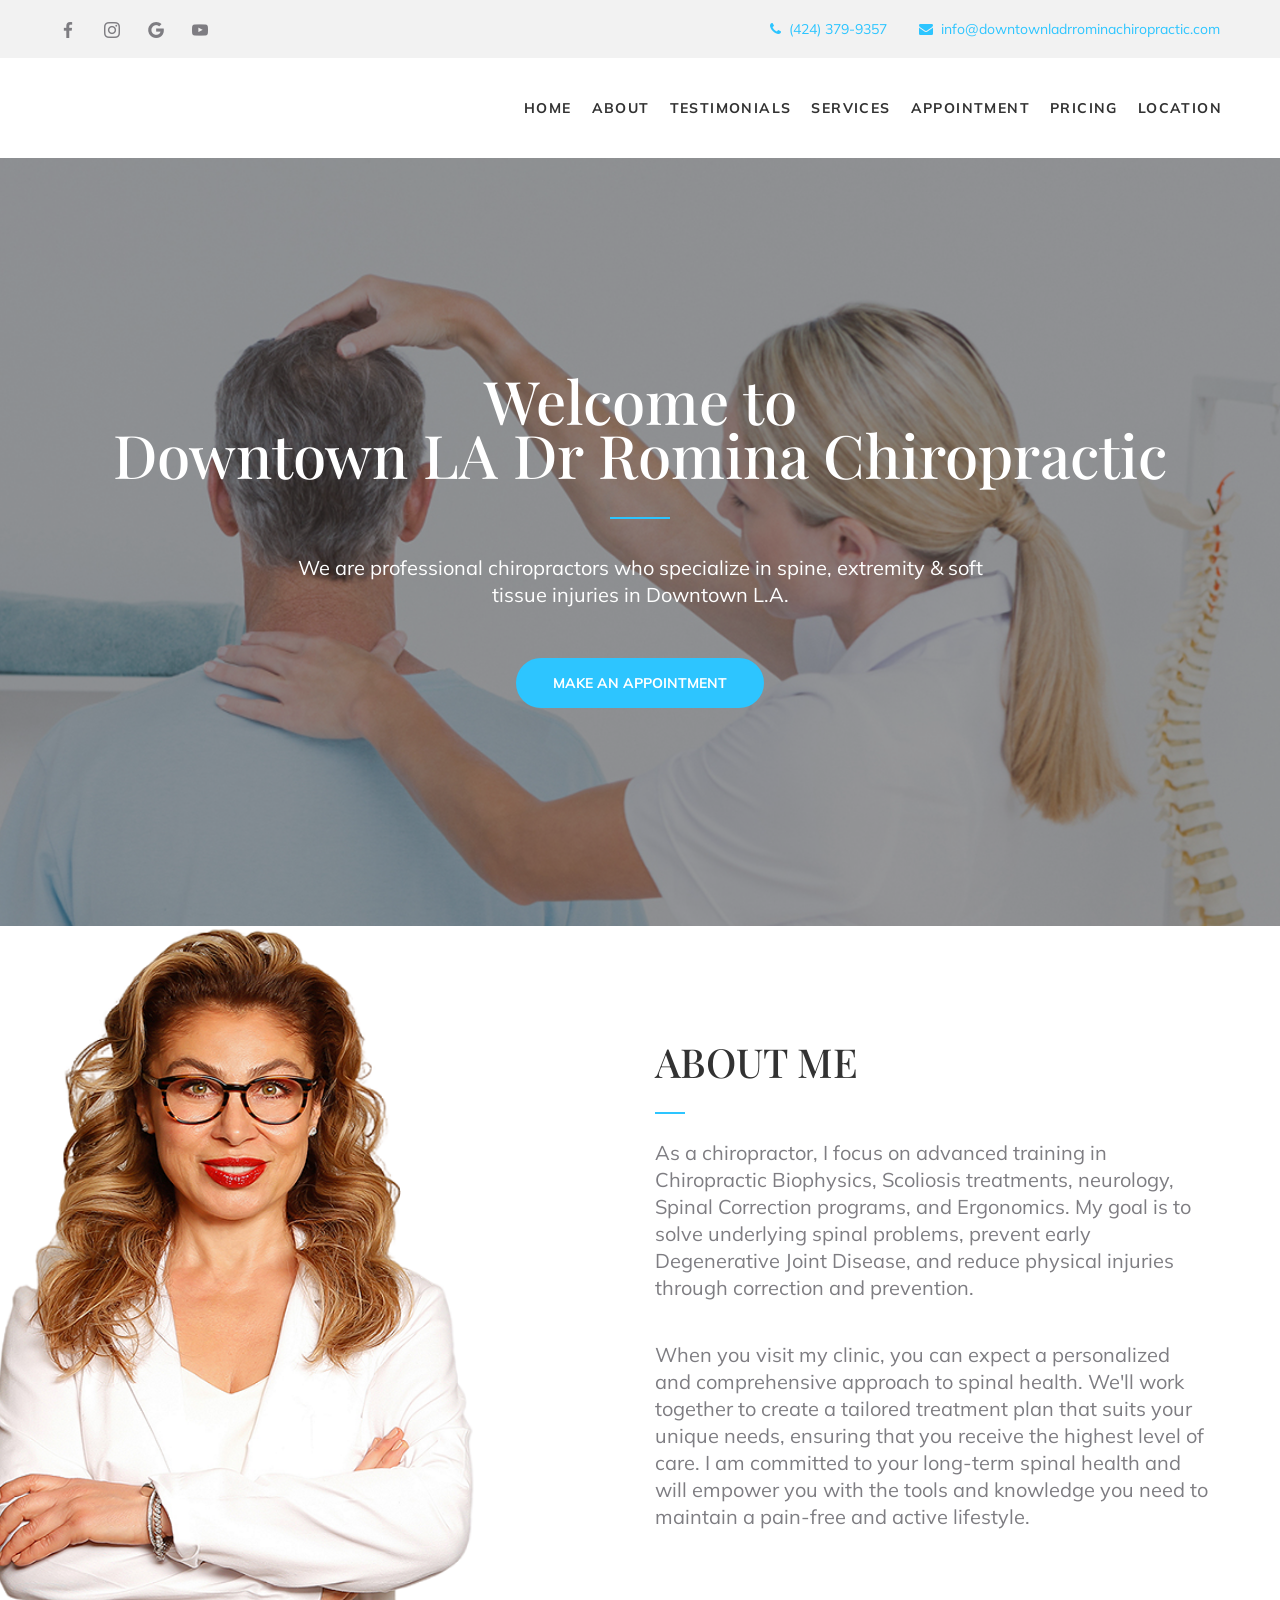
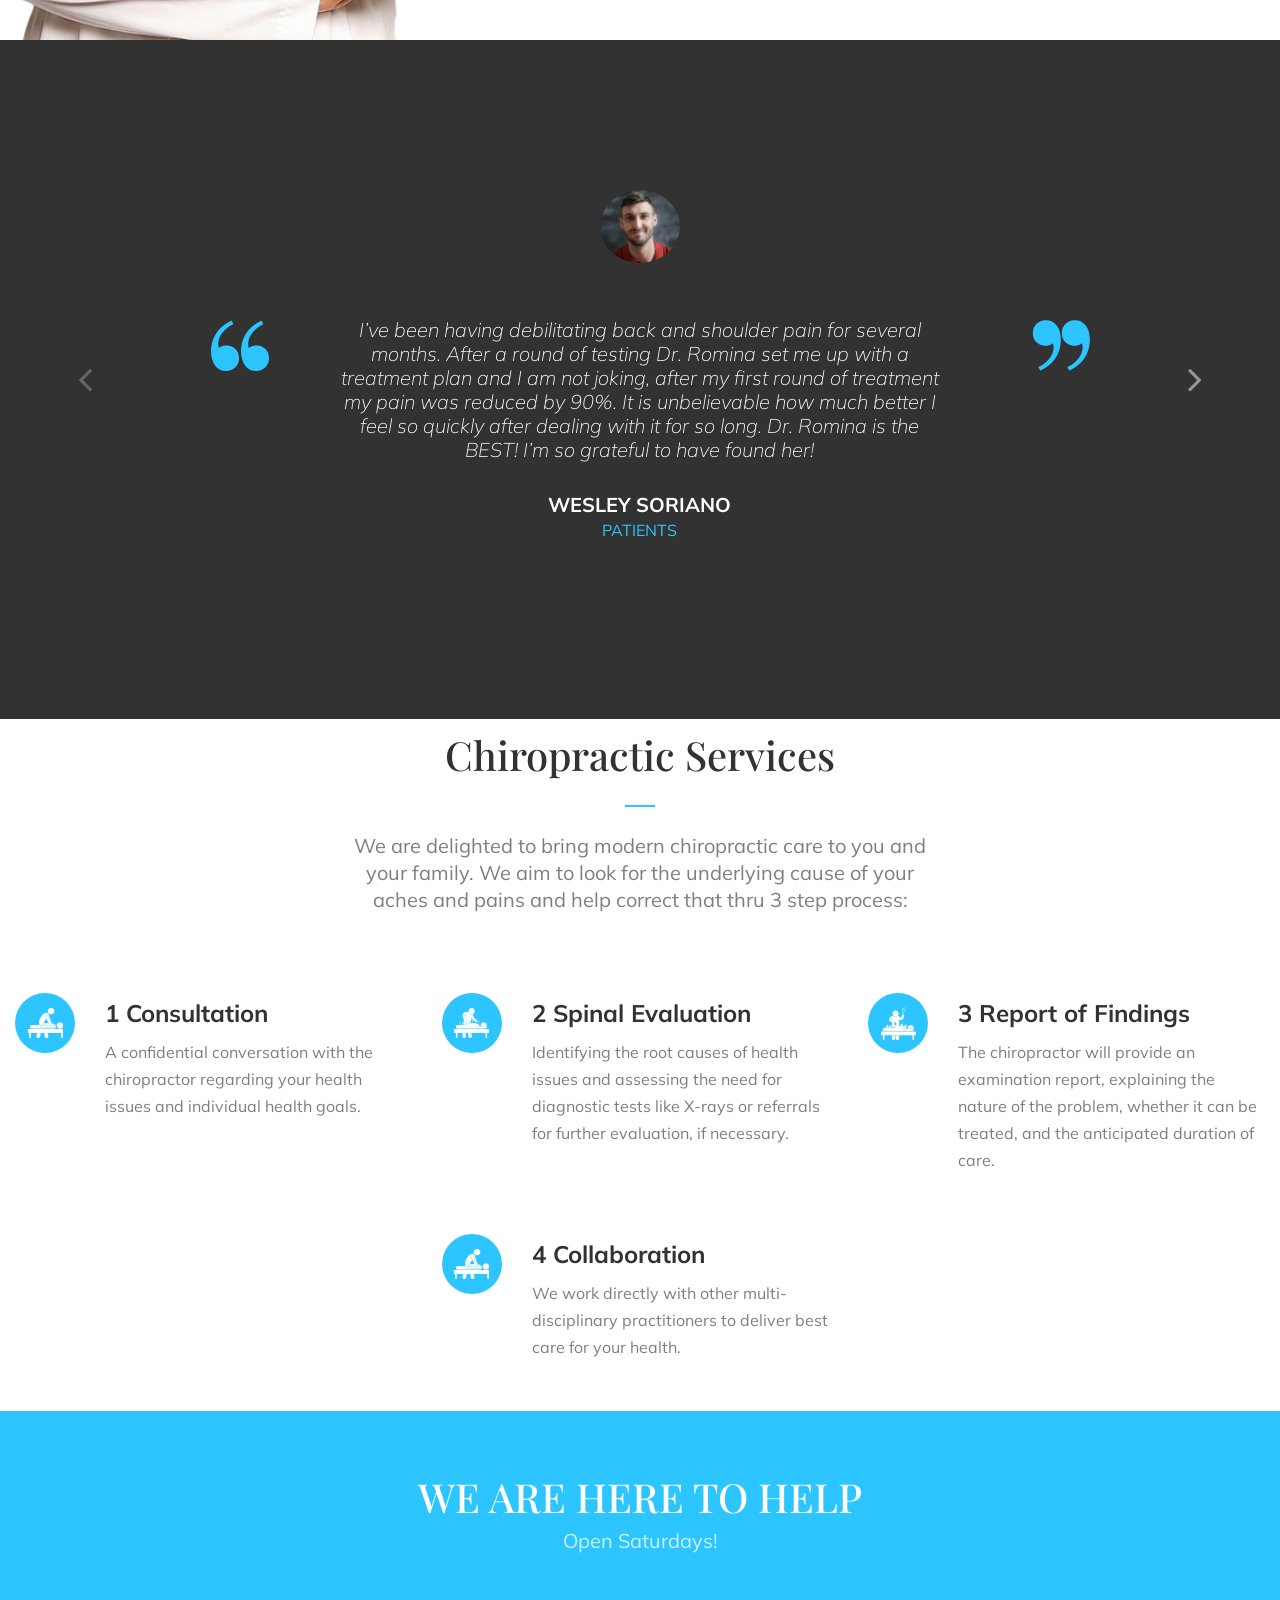
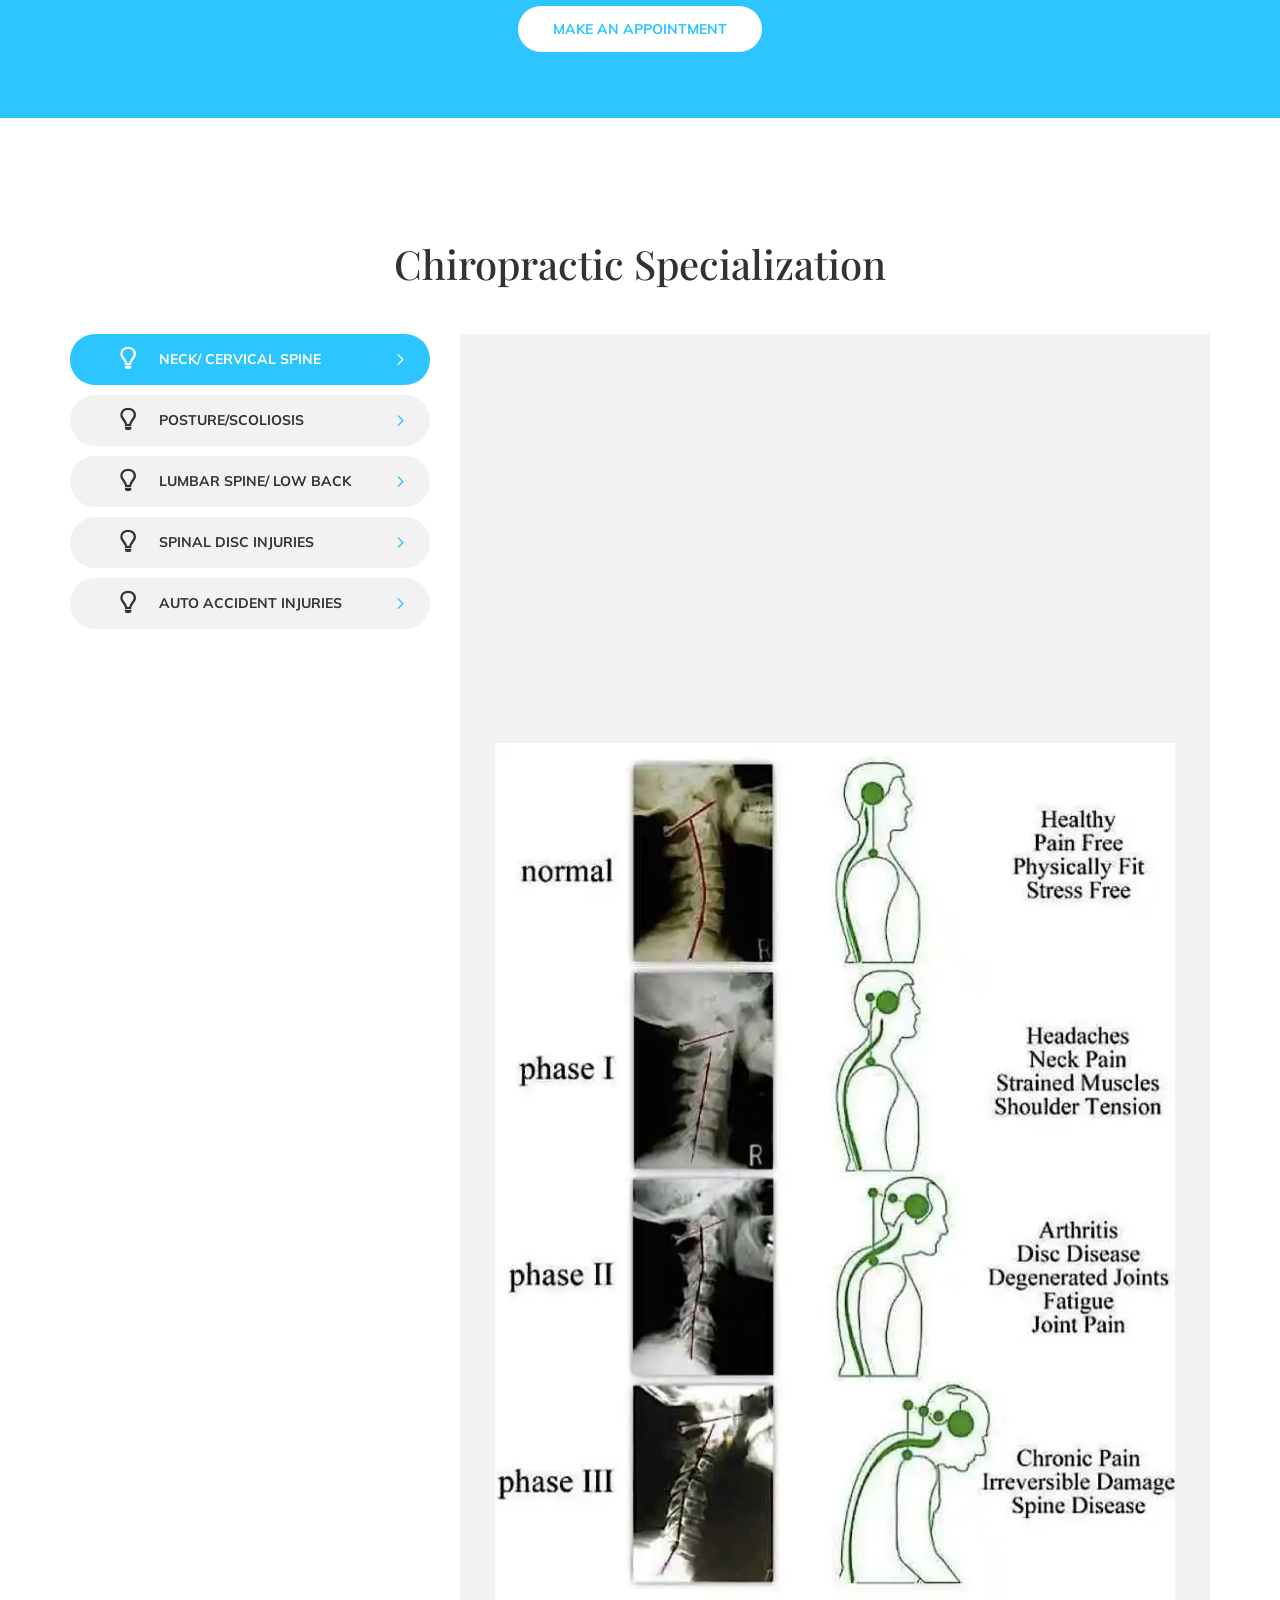
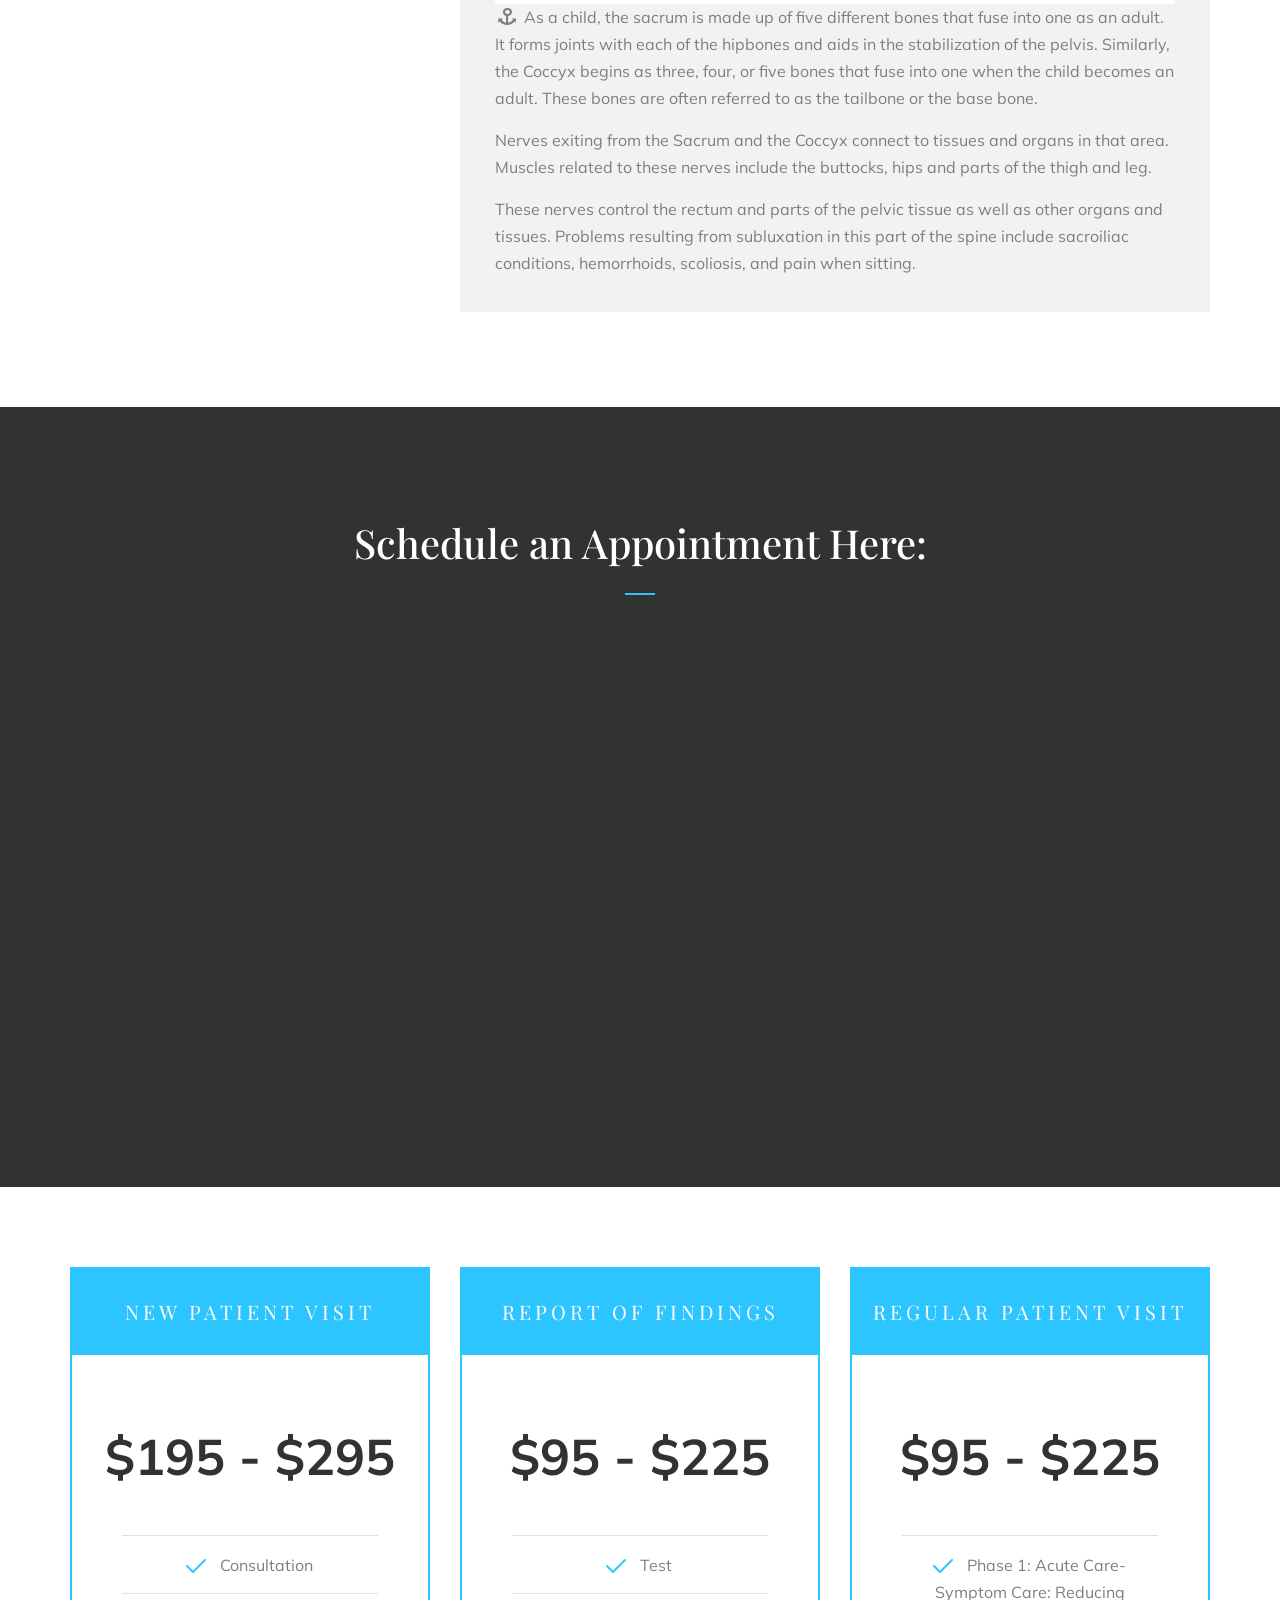
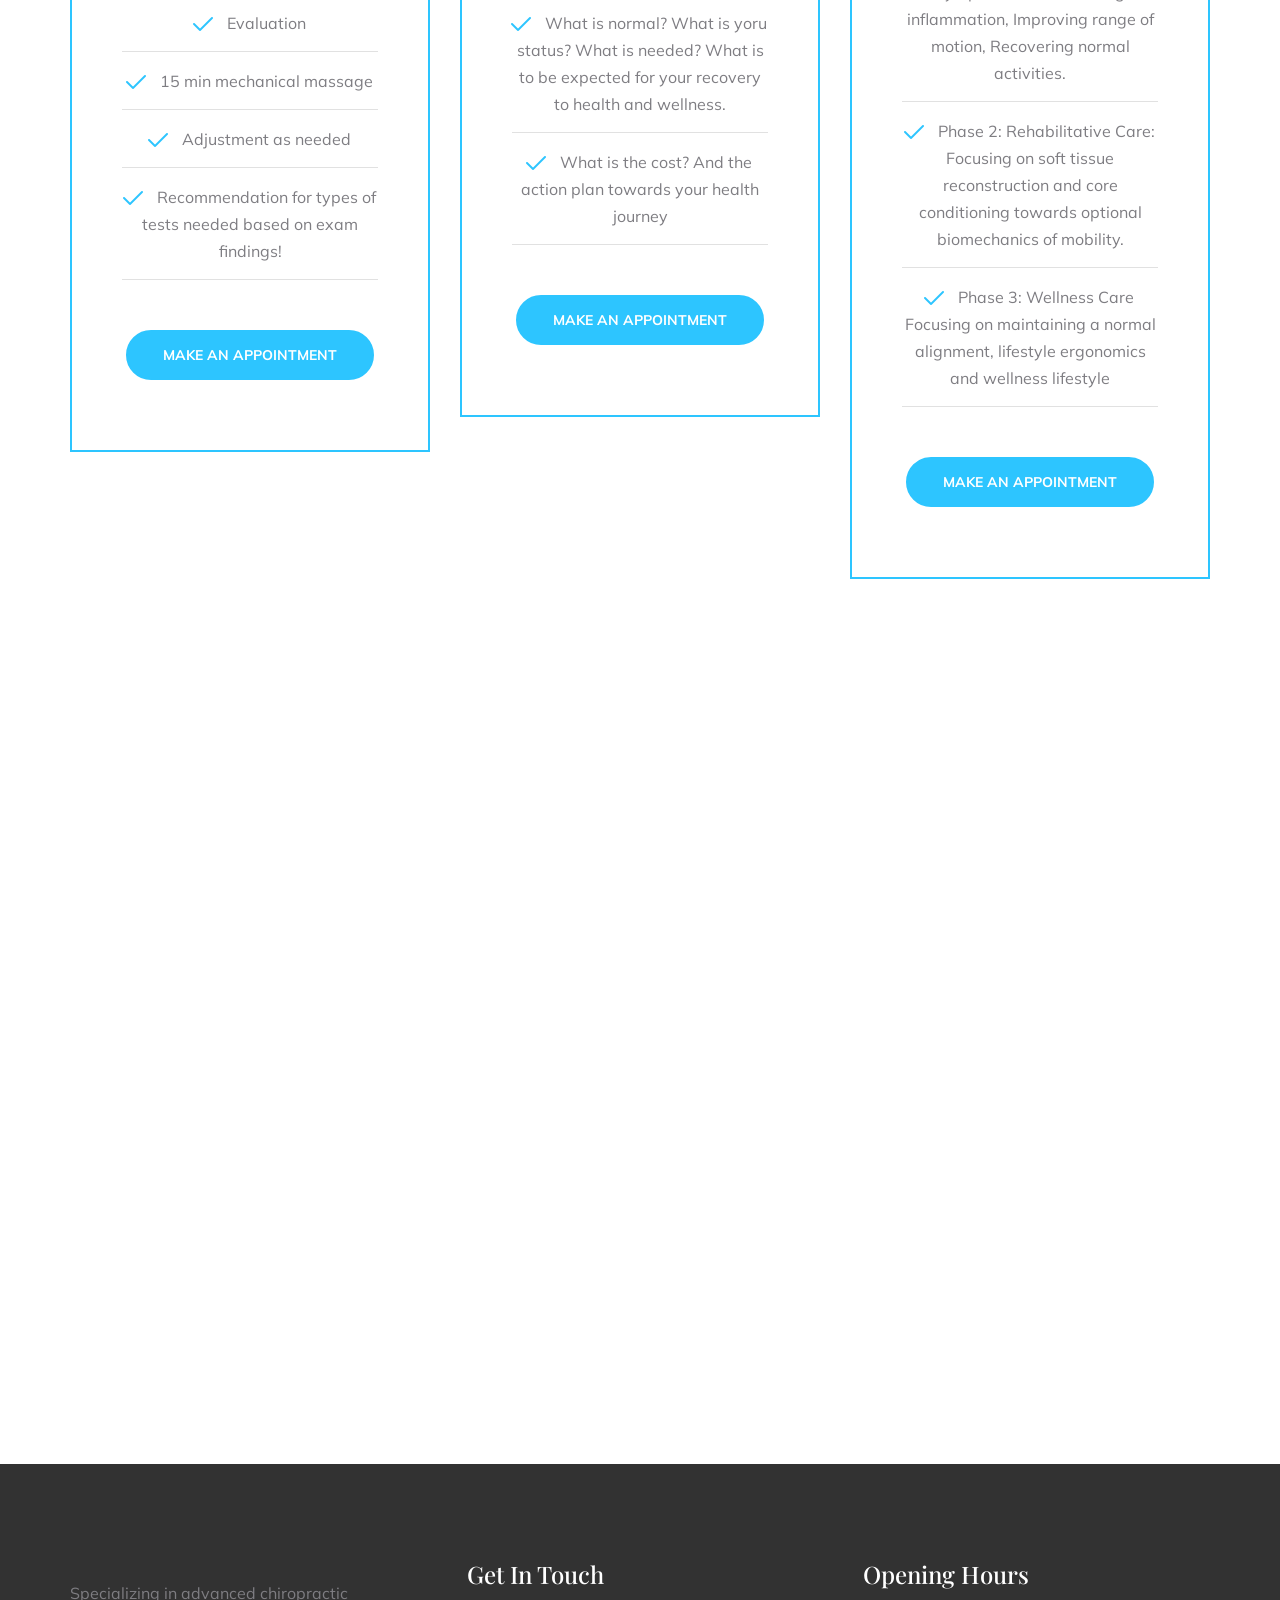
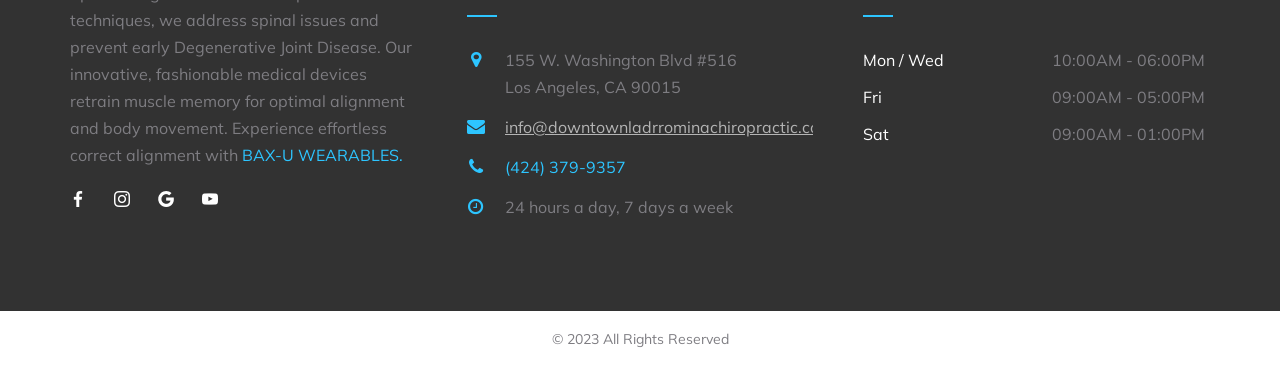
==== commit 79113d46: "changes in services and prices" ====
--- a/index.html
+++ b/index.html
@@ -420,12 +420,12 @@
 										</li>
 										<li>
 											<a href="#vertical-tab4" role="tab" data-toggle="tab">
-												<i class="rt-icon2-light-bulb"></i> Neck & Back Disc injuries
+												<i class="rt-icon2-light-bulb"></i> Spinal Disc Injuries
 											</a>
 										</li>
 										<li>
 											<a href="#vertical-tab5" role="tab" data-toggle="tab">
-												<i class="rt-icon2-light-bulb"></i> Sudden Impact Injuries
+												<i class="rt-icon2-light-bulb"></i> Auto Accident Injuries
 											</a>
 										</li>
 									</ul>
@@ -617,7 +617,7 @@
 						<div class="col-sm-4">
 							<ul class="price-table style2">
 								<li class="plan-name">
-									<h3>Regular Patient Visit</h3>
+									<h3>Report of Findings</h3>
 								</li>
 								<li class="plan-price grey">
 									<span></span>
@@ -625,7 +625,7 @@
 								</li>
 								<li class="features-list">
 									<ul>
-										<li class="enabled">Report of Findings</li>
+										<li class="enabled">Test</li>
 										<li class="enabled">What is normal? What is yoru status? What is needed? What is to be expected for your recovery to health and wellness.</li>
 										<li class="enabled">What is the cost? And the action plan towards your health journey</li>
 									</ul>
@@ -636,30 +636,27 @@
 							</ul>
 						</div>
 
-						<!-- <div class="col-sm-4">
+						<div class="col-sm-4">
 							<ul class="price-table style2">
 								<li class="plan-name">
-									<h3>Premium Plan</h3>
+									<h3>Regular Patient Visit</h3>
 								</li>
 								<li class="plan-price grey">
-									<span>$</span>
-									<span>99</span>
-									<p> / mo</p>
+									<span></span>
+									<span style="font-size: 50px">$95 - $225</span>
 								</li>
 								<li class="features-list">
 									<ul>
-										<li class="enabled">Feature 01</li>
-										<li class="enabled">Feature 02</li>
-										<li class="enabled">Feature 03</li>
-										<li class="enabled">Feature 04</li>
-										<li class="enabled">Feature 05</li>
+										<li class="enabled">Phase 1: Acute Care- Symptom Care: Reducing inflammation, Improving range of motion, Recovering normal activities.</li>
+										<li class="enabled">Phase 2: Rehabilitative Care: Focusing on soft tissue reconstruction and core conditioning towards optional biomechanics of mobility.</li>
+										<li class="enabled">Phase 3: Wellness Care Focusing on maintaining a normal alignment, lifestyle ergonomics and wellness lifestyle</li>
 									</ul>
 								</li>
 								<li class="call-to-action">
-									<a href="#" class="theme_button inverse">Sign Up Now</a>
+									<a href="#" class="theme_button color1">MAKE AN APPOINTMENT</a>
 								</li>
 							</ul>
-						</div> -->
+						</div>
 
 					</div>	
 				</div>
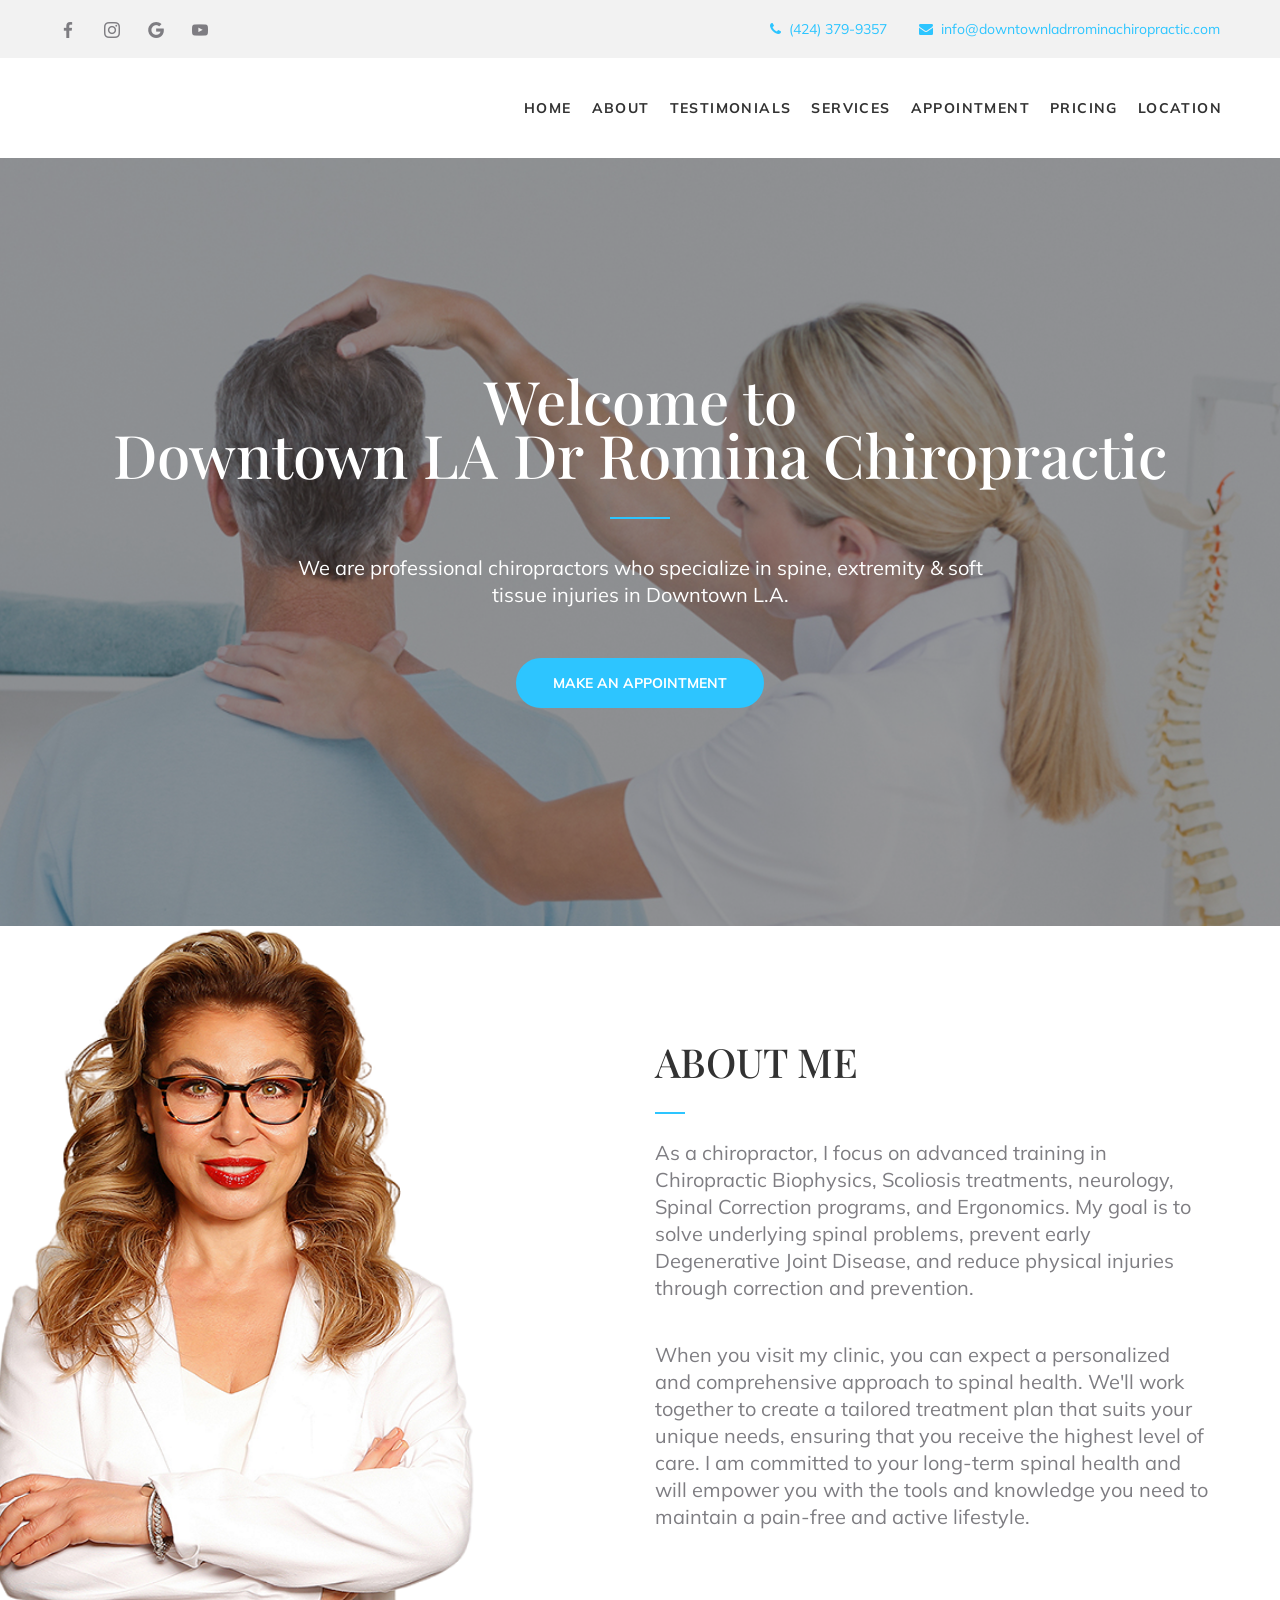
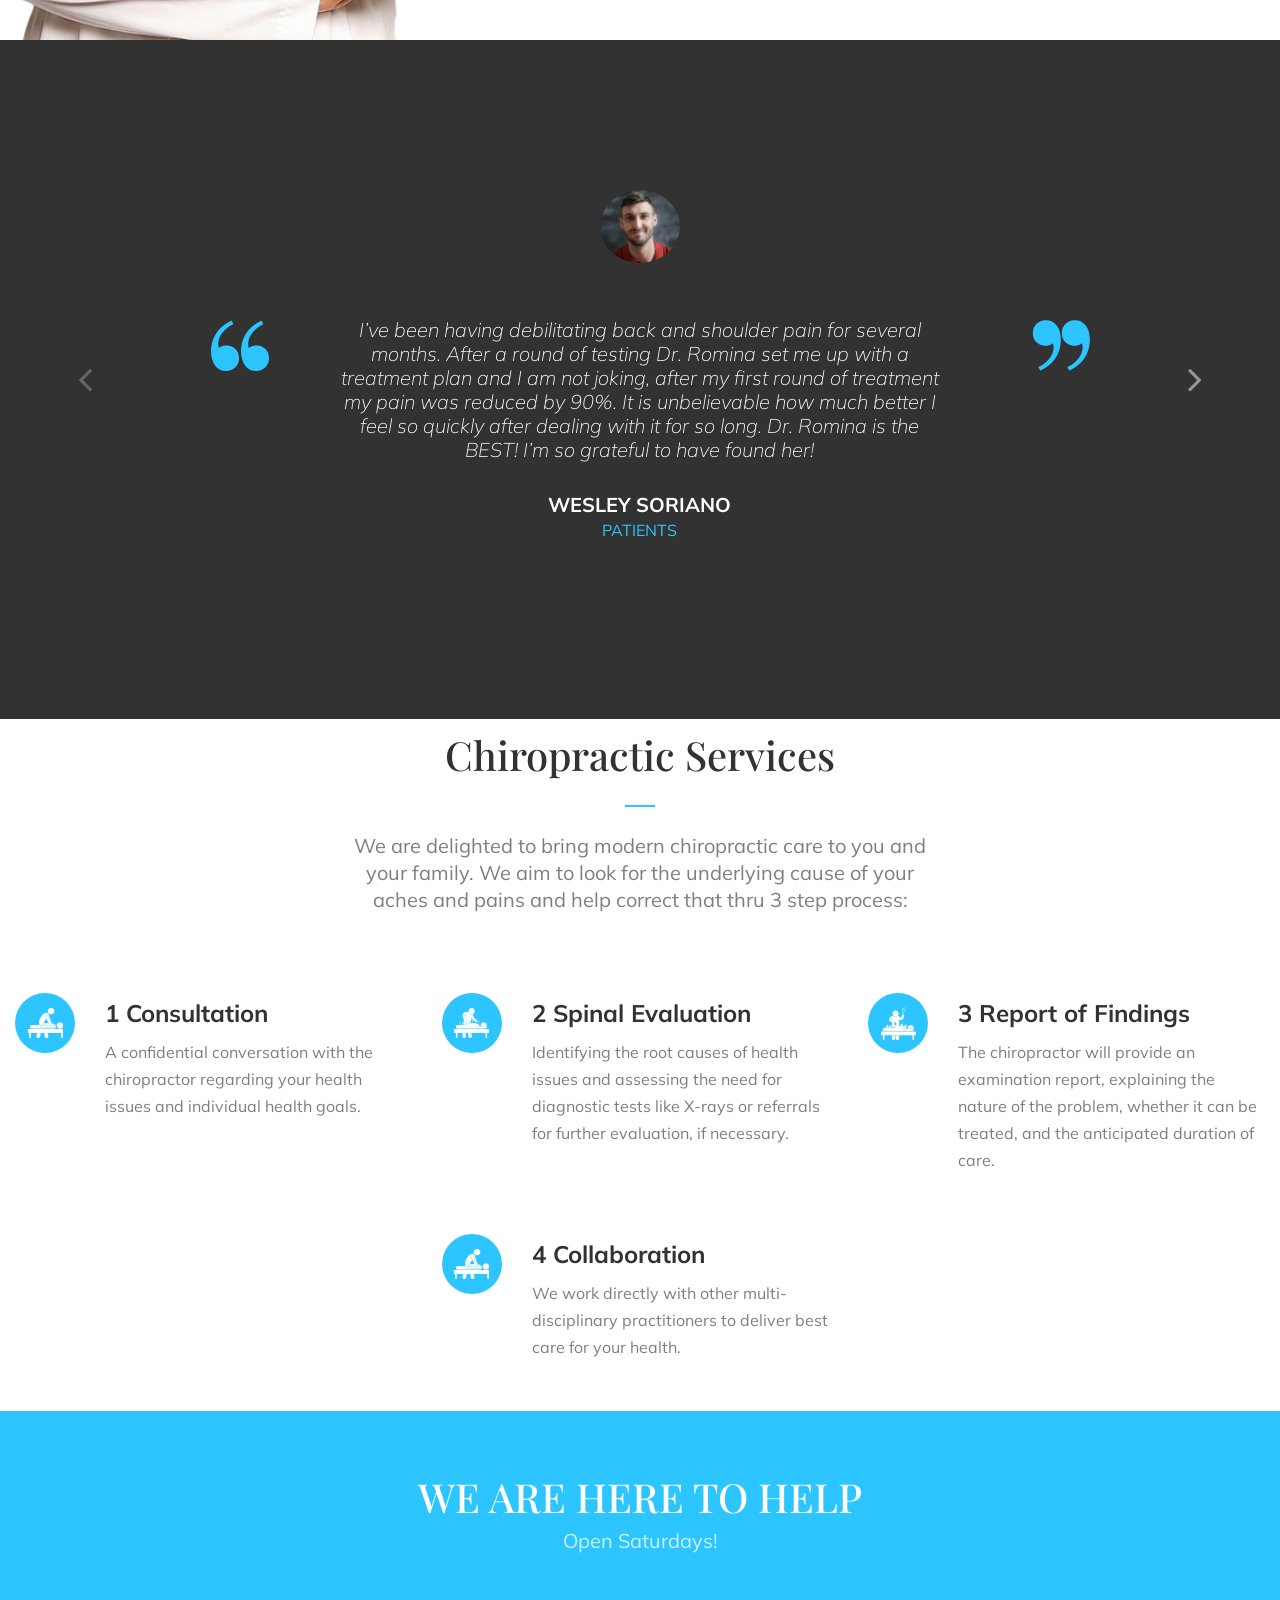
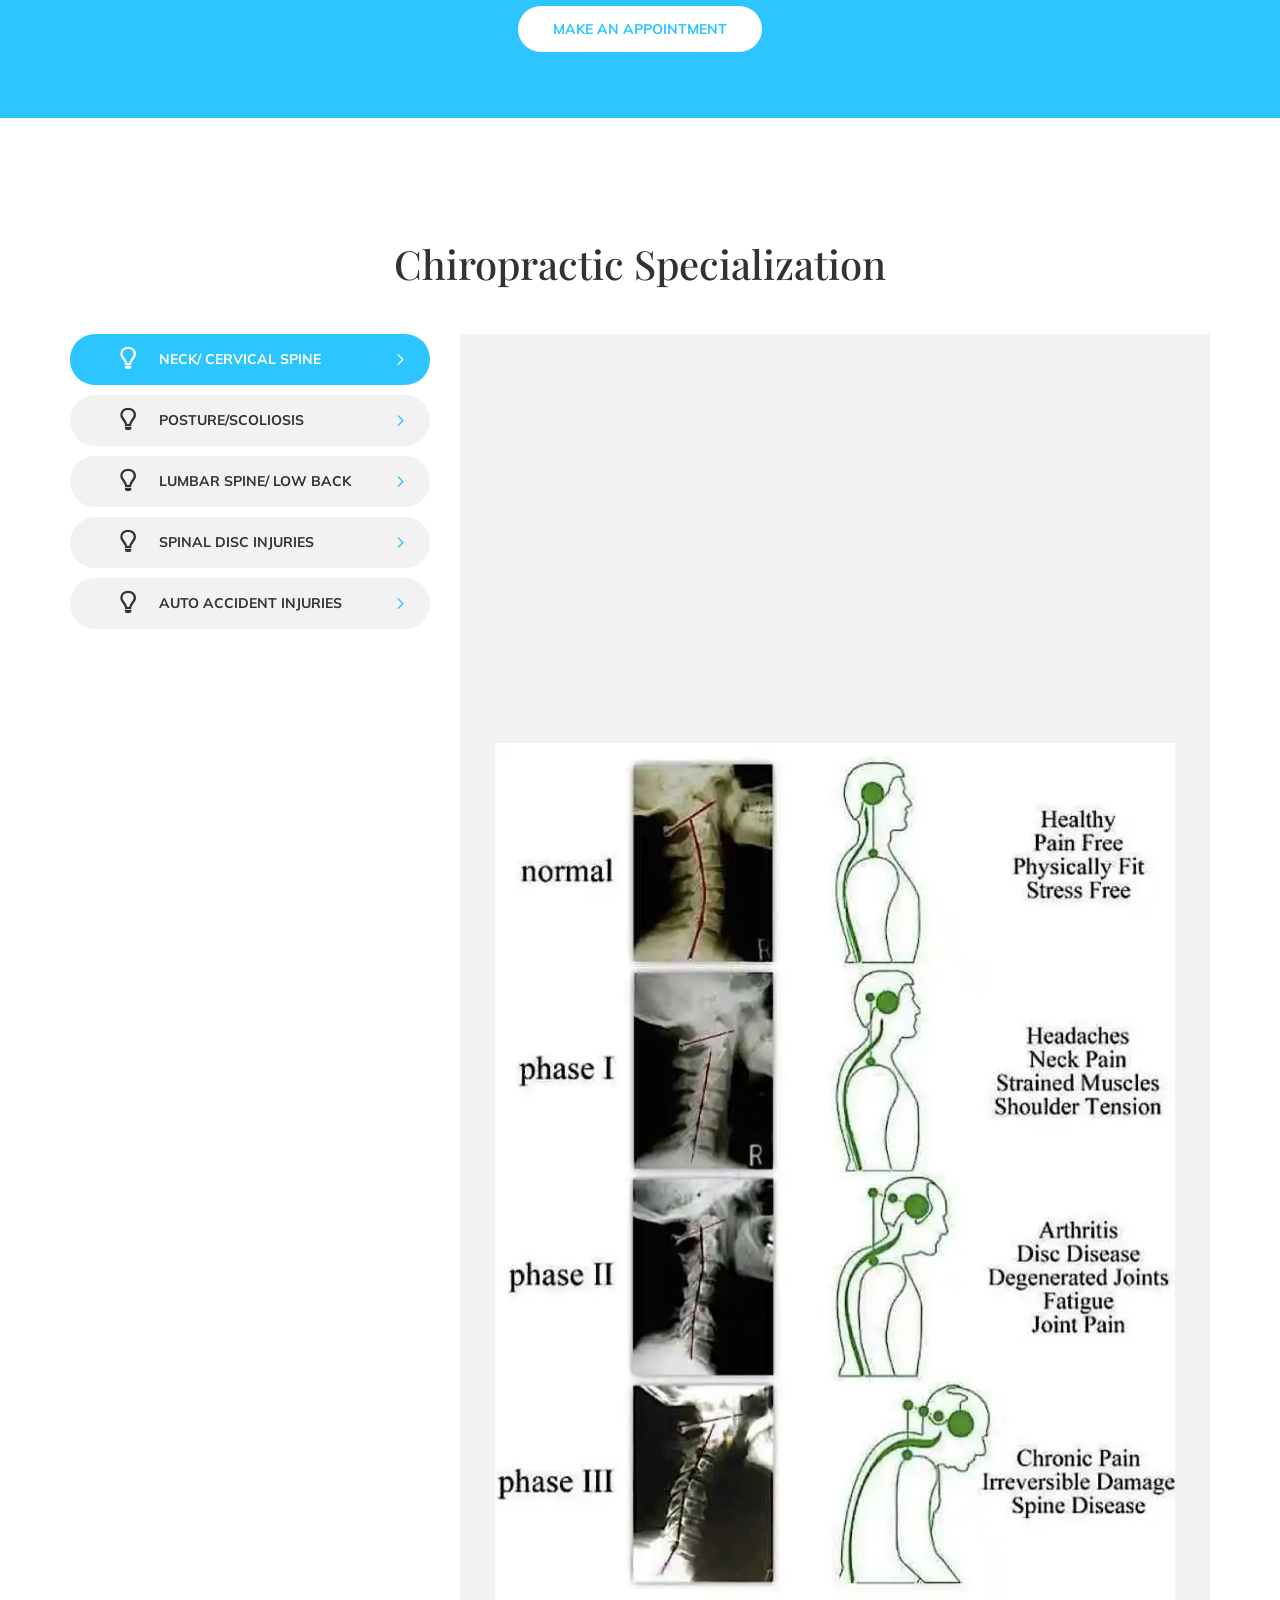
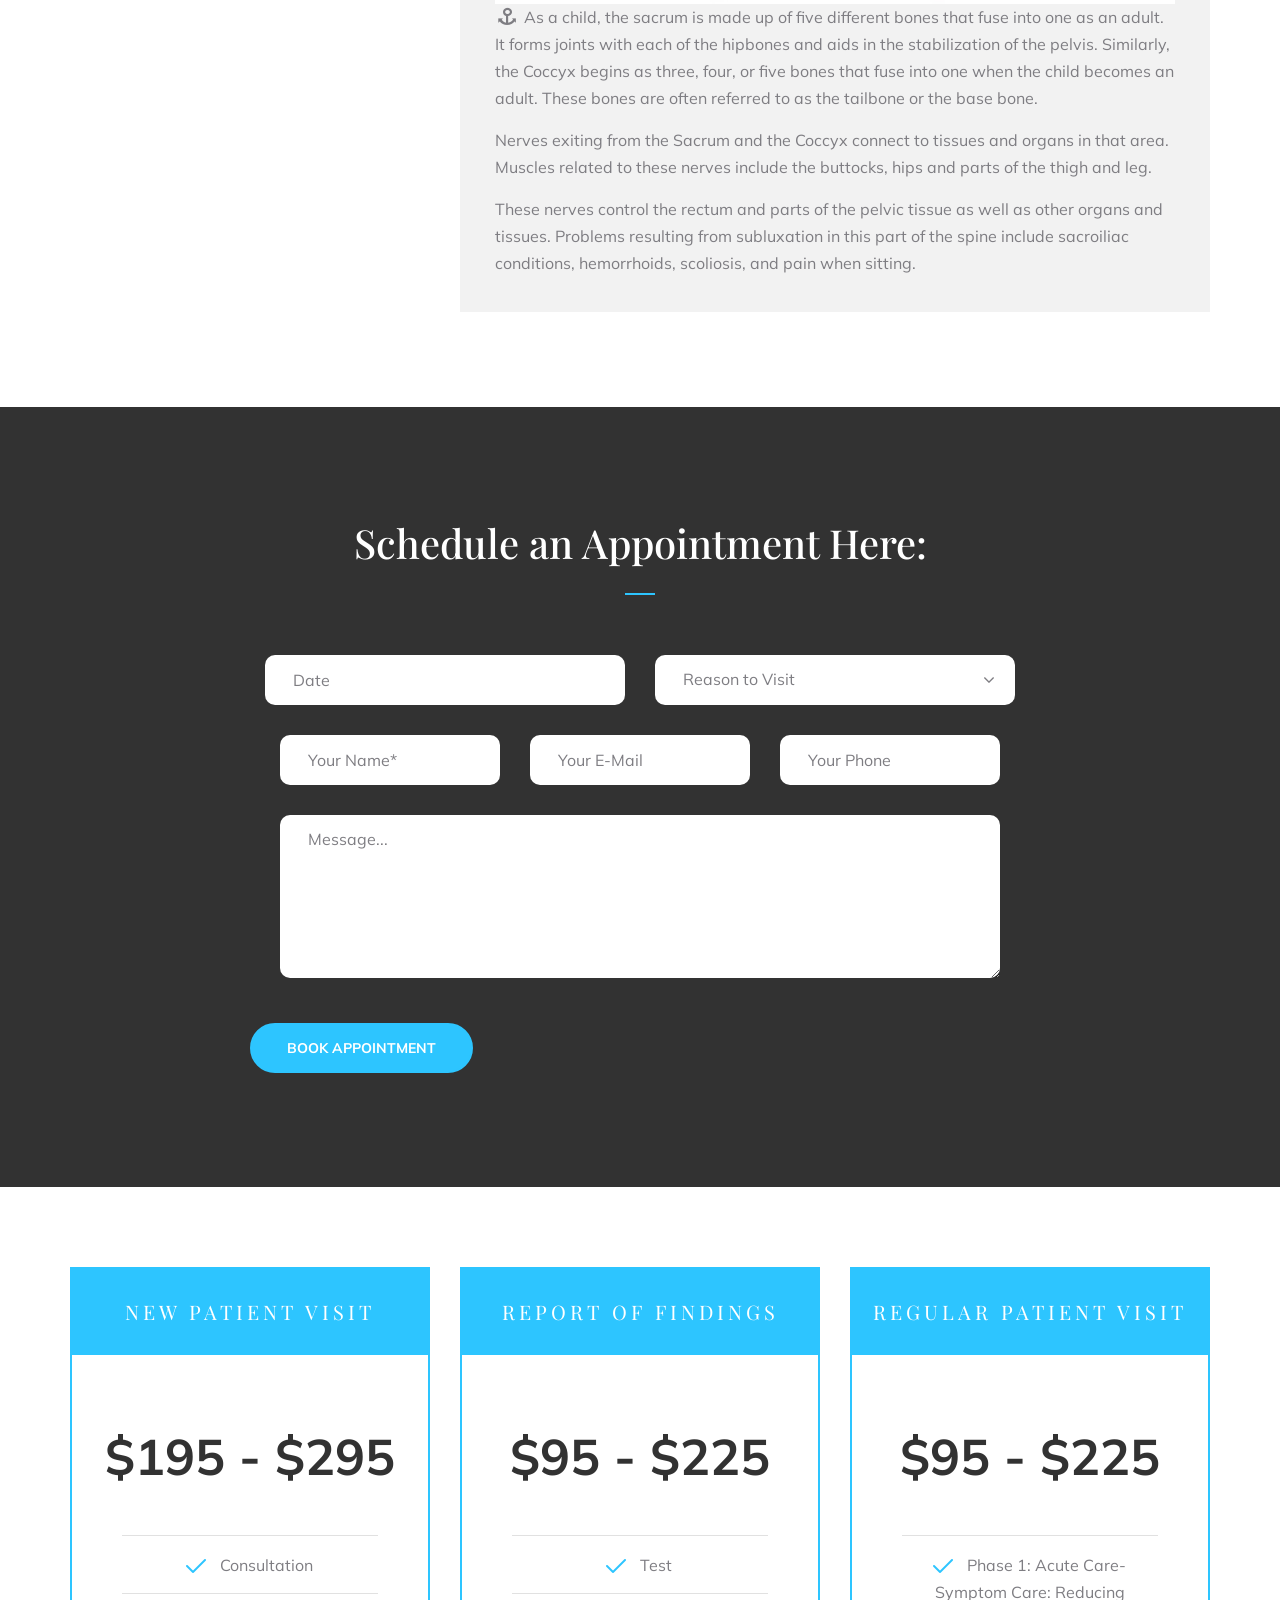
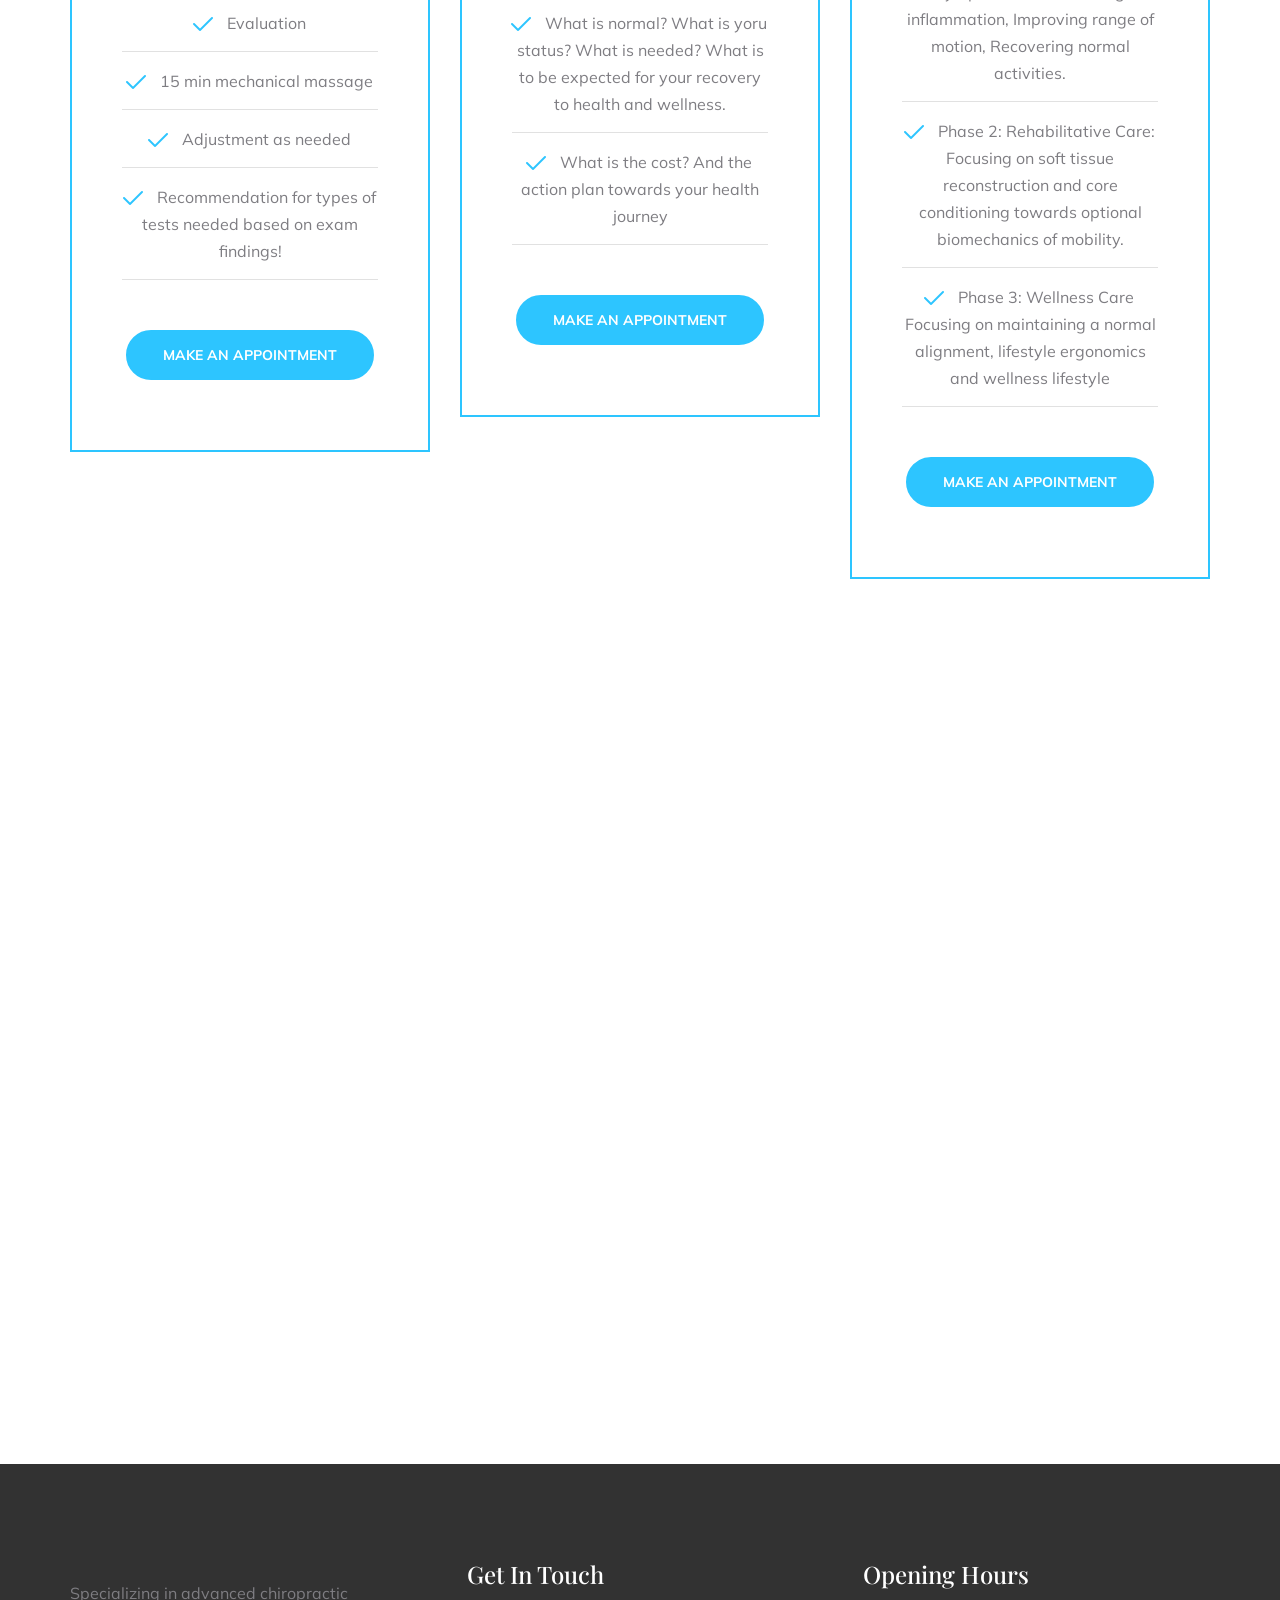
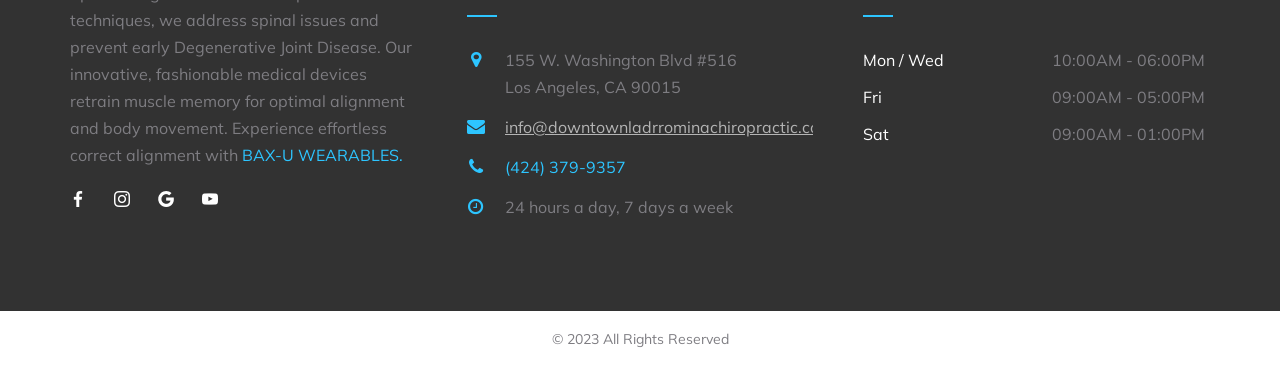
==== commit 967c4c27: "Add link on Appointment" ====
--- a/index.html
+++ b/index.html
@@ -577,7 +577,10 @@
 									</div>
 								</div>
 								<p class="form-submit topmargin_30">
-									<button type="submit" id="submit" name="submit" class="theme_button color1">Book Appointment</button>
+									<!-- <button type="submit" id="submit" name="submit" class="theme_button color1">Book Appointment</button> -->
+									<a href="https://selfscheduler.mychirotouch.com/SelfScheduler/index.aspx?clientid=RGD0005" id="submit" class="theme_button color1">
+										Book Appointment
+									</a>
 								</p>
 							</form>
 
